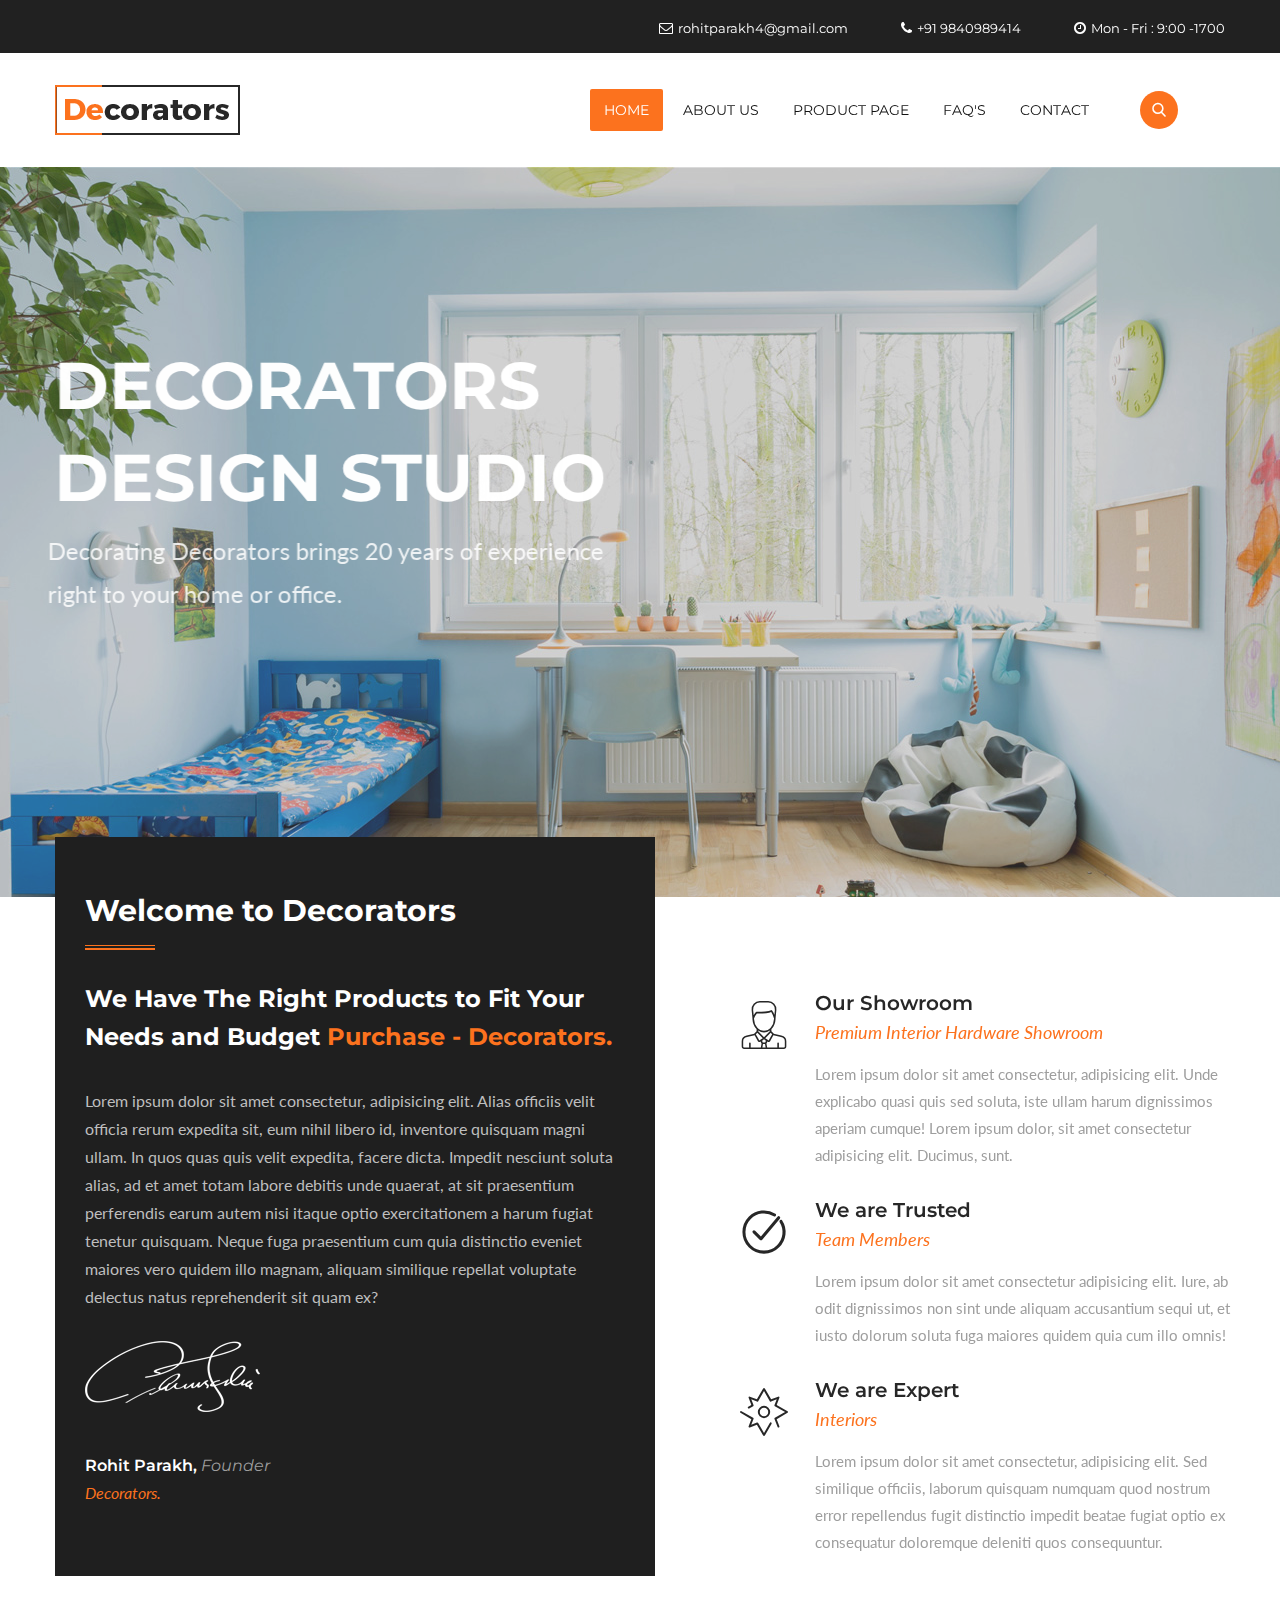
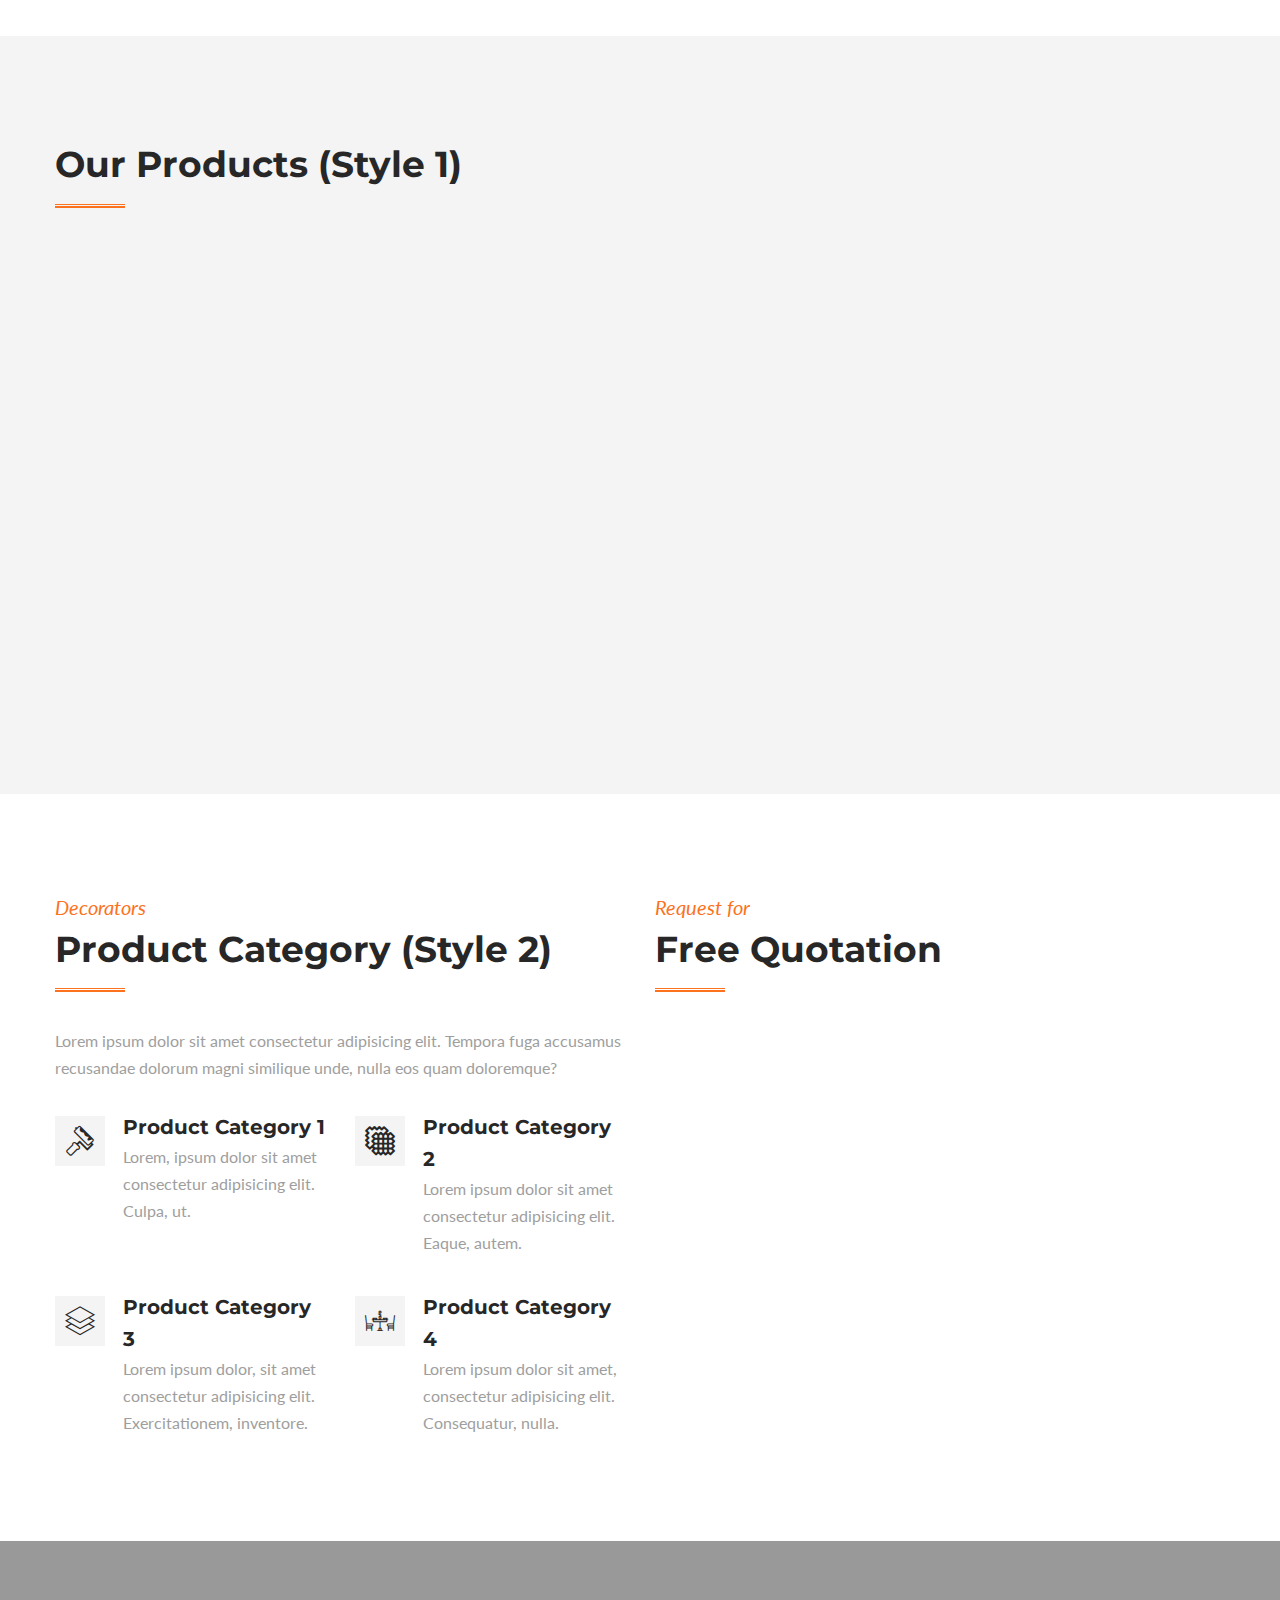
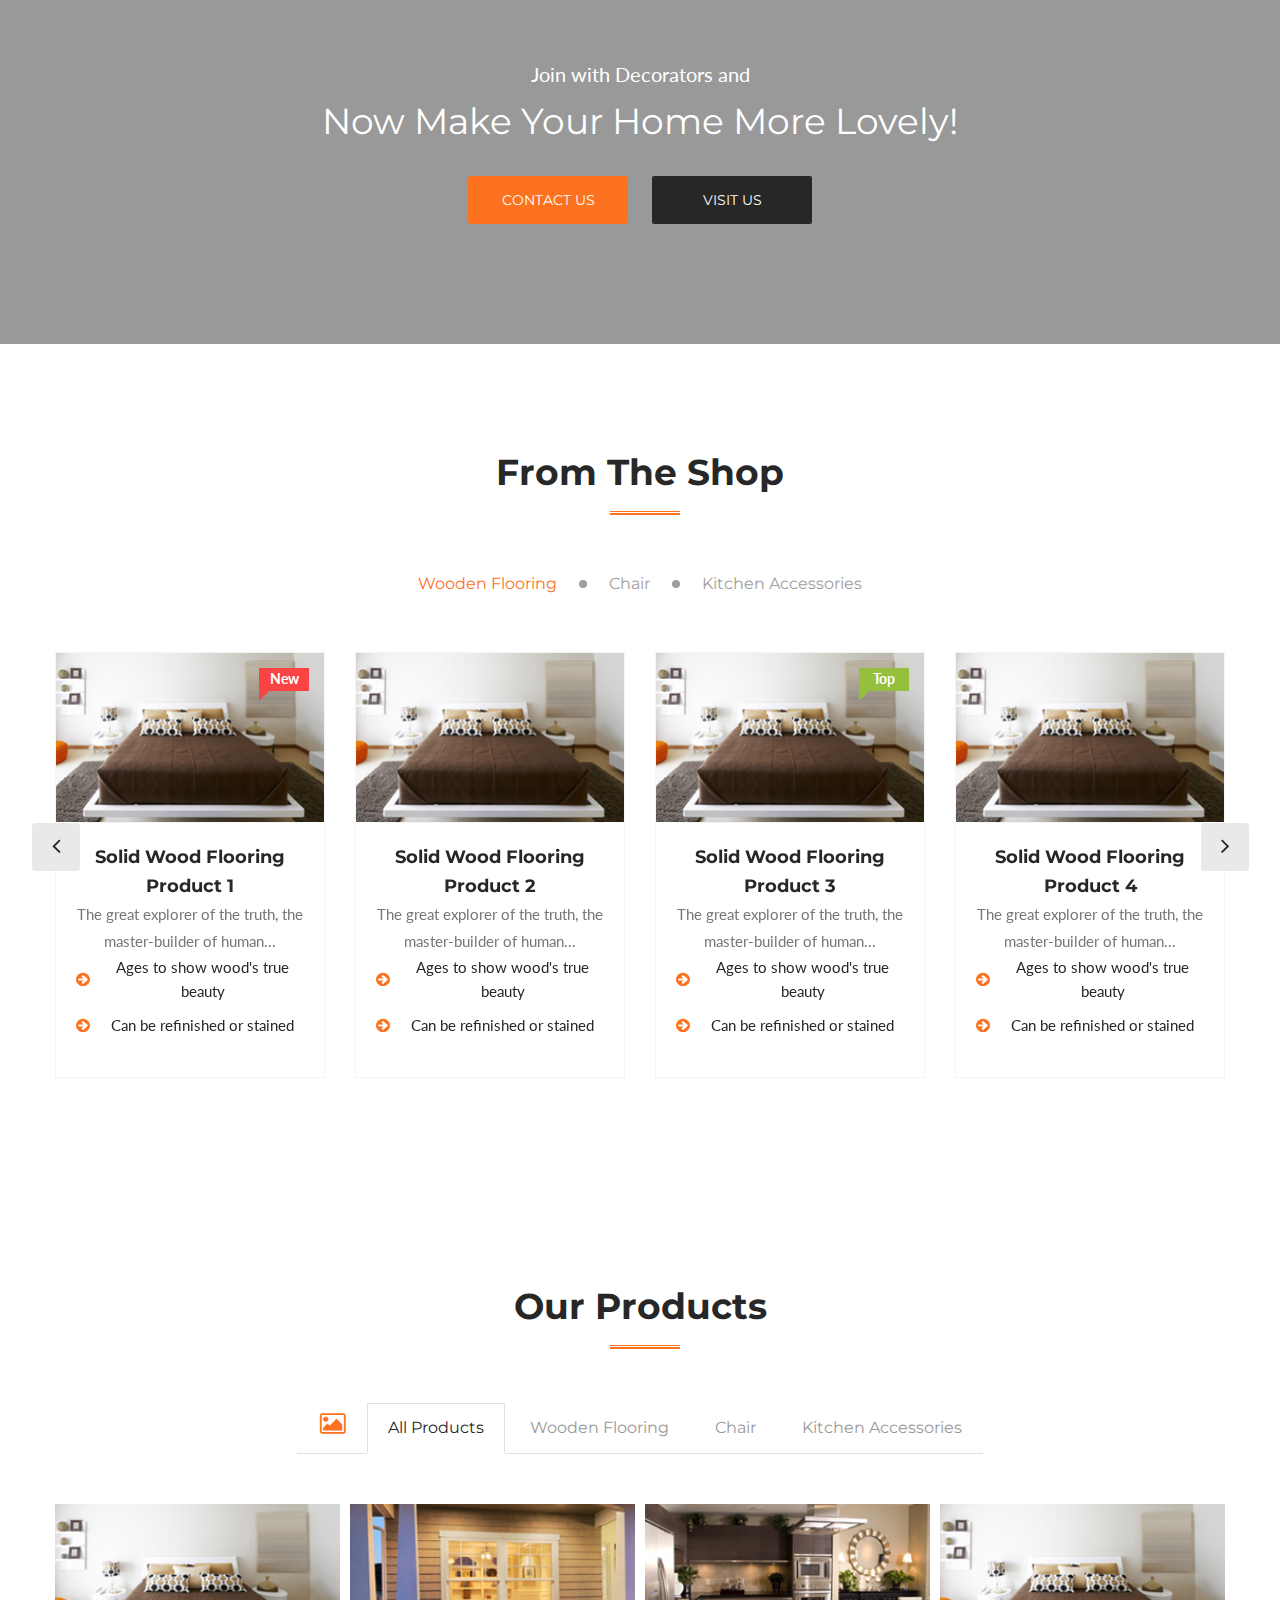
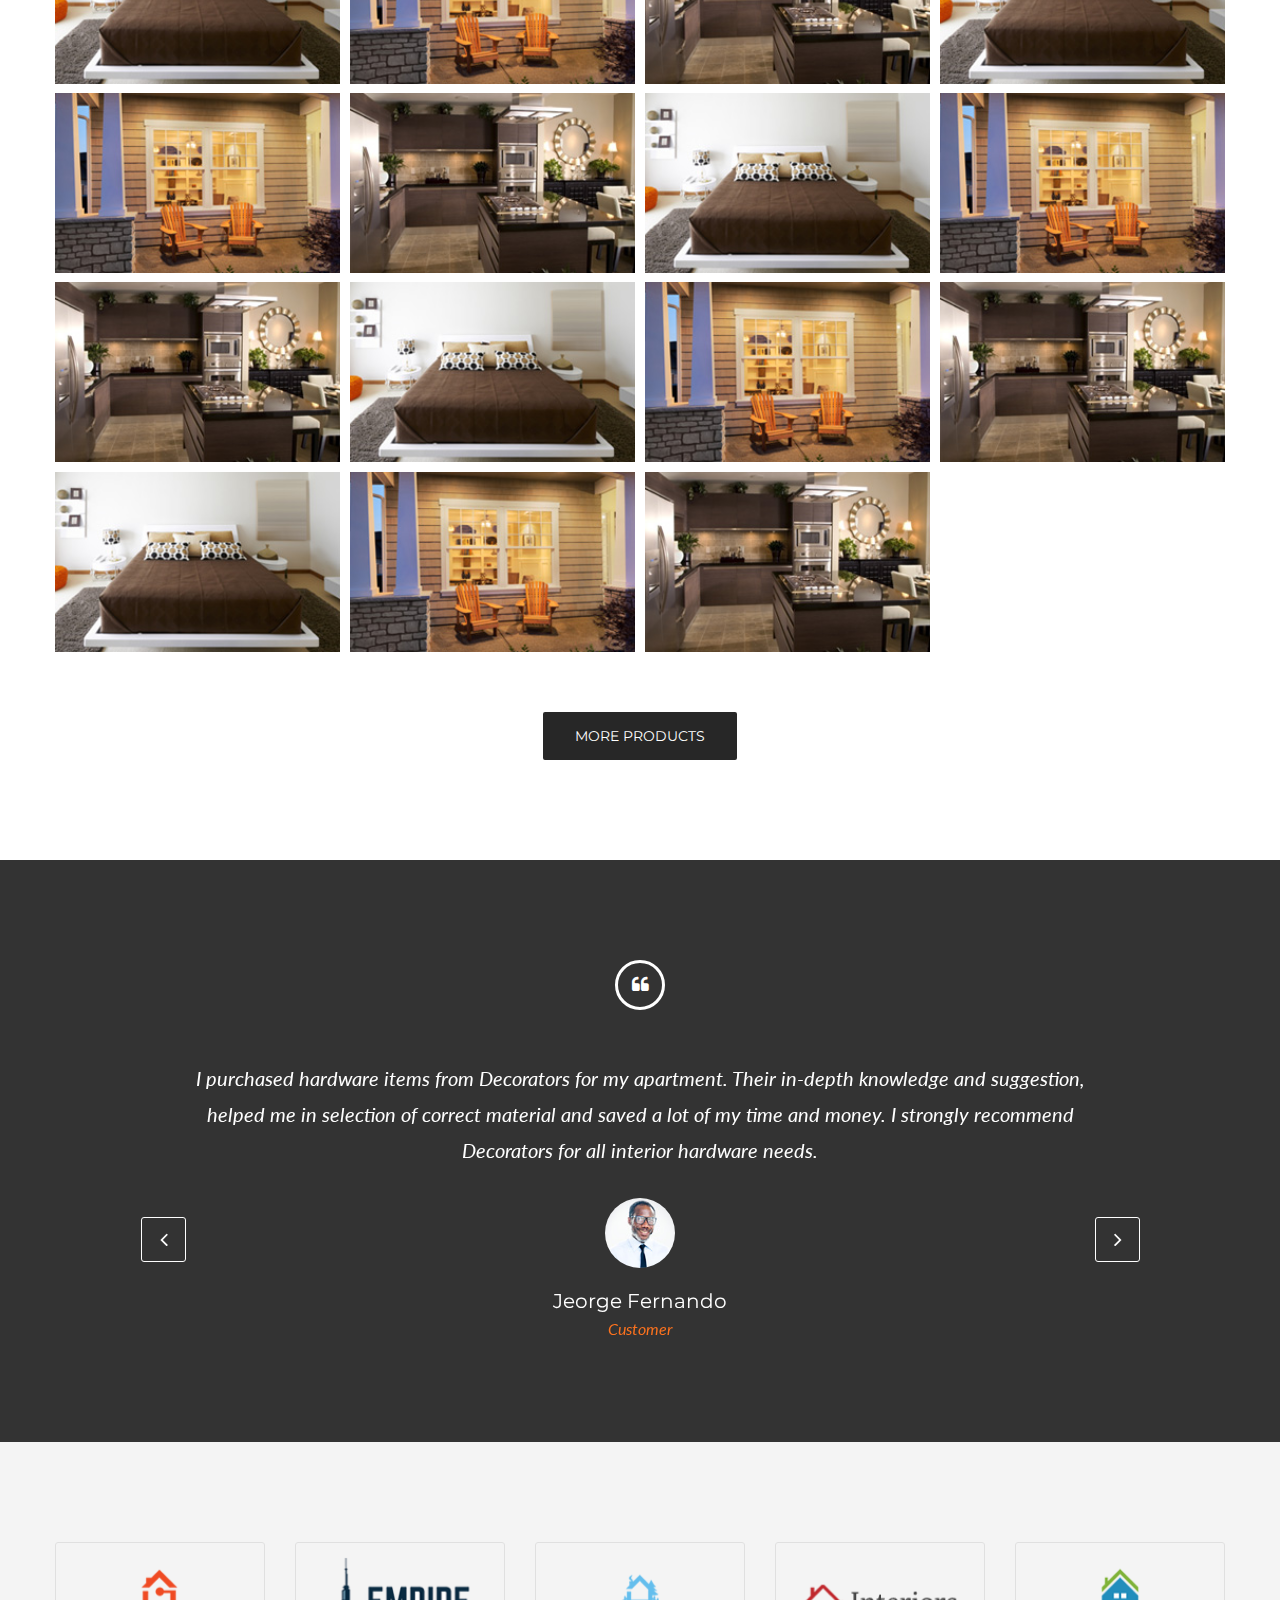
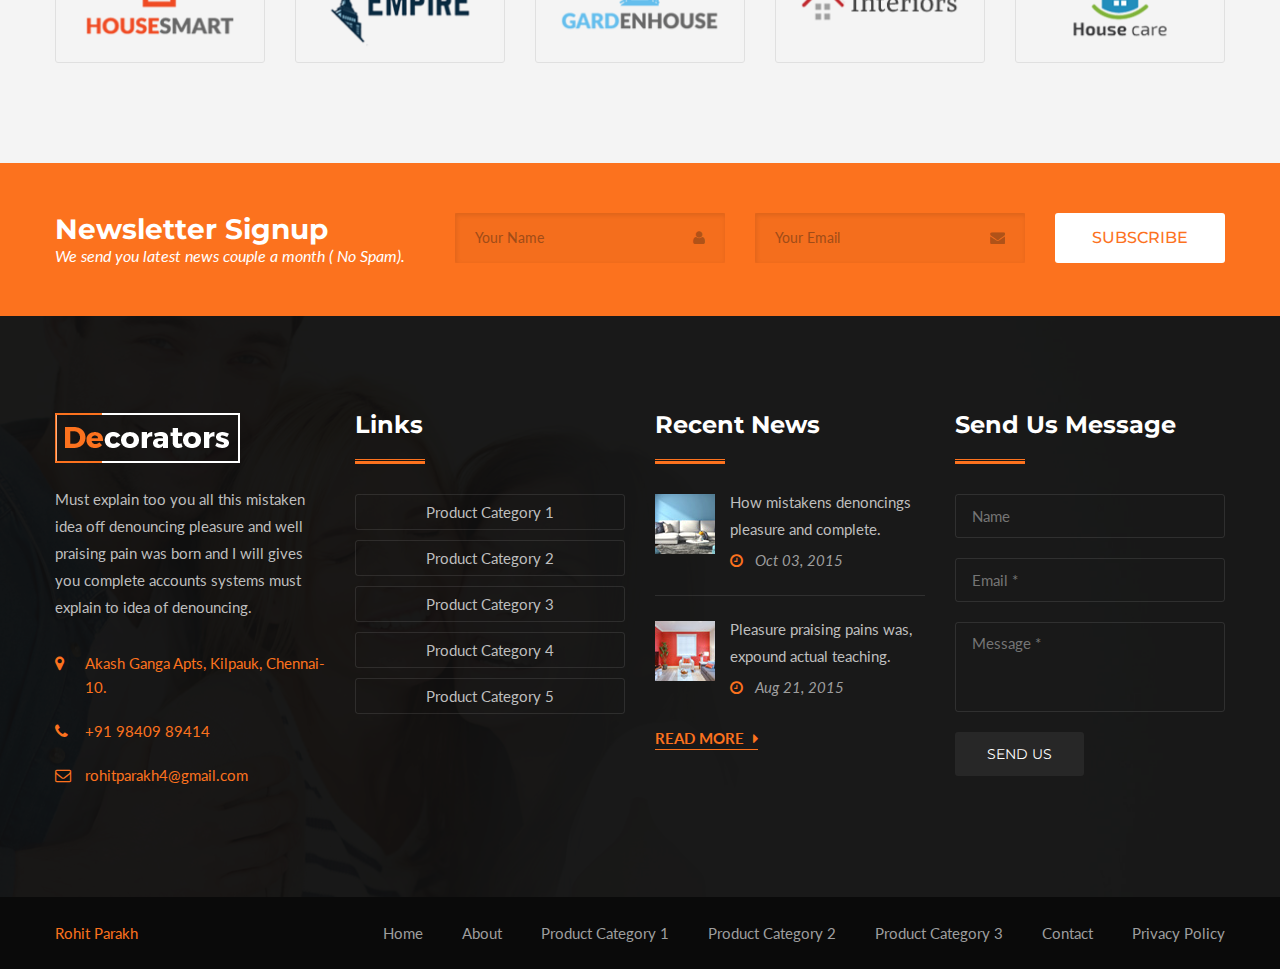
==== index.html @ f7b6c596 "Merged all contact forms collection" ====
<!DOCTYPE html>
<html>


<head>
<meta charset="utf-8">
<title>Decorators Interior Mall</title>
<!-- Stylesheets -->
<link href="css/bootstrap.css" rel="stylesheet">
<link href="css/revolution-slider.css" rel="stylesheet">
<link href="css/style.css" rel="stylesheet">
<link rel="shortcut icon" href="images/favicon.ico" type="image/x-icon">
<link rel="icon" href="images/favicon.ico" type="image/x-icon">
<!-- Responsive -->
<meta http-equiv="X-UA-Compatible" content="IE=edge">
<meta name="viewport" content="width=device-width, initial-scale=1.0, maximum-scale=1.0, user-scalable=0">
<link href="css/responsive.css" rel="stylesheet">
<!--[if lt IE 9]><script src="https://cdnjs.cloudflare.com/ajax/libs/html5shiv/3.7.3/html5shiv.js"></script><![endif]-->
<!--[if lt IE 9]><script src="js/respond.js"></script><![endif]-->
</head>

<body>

<div class="page-wrapper">
 	
    <!-- Preloader -->
    <div class="preloader"></div>
 	
    <!-- Main Header-->
    <header class="main-header">
    	<!-- Header Top -->
    	<div class="header-top">
        	<div class="auto-container">
            	<div class="row clearfix">
                    
                    <!--Top Left-->
                    <!-- <div class="top-left pull-left">
                    	<div class="dropdown lang-dropdown">
                        	<button  class="btn btn-primary dropdown-toggle" type="button" data-toggle="dropdown"><img src="images/icons/flog.png" alt="" /> &nbsp; English <span class="fa fa-angle-down"></span></button>
                            <ul class="dropdown-menu">
                                <li><a href="#">French</a></li>
                                <li><a href="#">Espanish</a></li>
                                <li><a href="#">Chinese</a></li>
                            </ul>
                        </div>
                    </div> -->
                    
                    <!--Top Right-->
                    <div class="top-right pull-right">
                    
                    	<!--social-icon-->
                        <!-- <div class="social-icon">
                        	<a href="#"><span class="fa fa-facebook"></span></a>
                            <a href="#"><span class="fa fa-twitter"></span></a>
                            <a href="#"><span class="fa fa-dribbble"></span></a>
                            <a href="#"><span class="fa fa-linkedin"></span></a>
                        </div> -->
                        
                    	<ul>
                        <li>	<a href="mailto:rohitparakh4@gmail.com"><span class="fa fa-envelope-o"></span>rohitparakh4@gmail.com</a></li>
                            <li><a href="tel:9840989414"><span class="fa fa-phone"></span>+91 9840989414</a></li>
                            <li><span class="fa fa-clock-o"></span>Mon - Fri : 9:00 -1700</li>
                        </ul>
                        
                        
                    </div>
                    
                </div>
                
            </div>
        </div><!-- Header Top End -->
        
        
        <!-- Main Box -->
    	<div class="main-box">
        	<div class="auto-container">
            	<div class="outer-container clearfix">
                    <!--Logo Box-->
                    <div class="logo-box">
                        <div class="logo"><a href="#"><img src="images/logo.png" alt=""></a></div>
                    </div>
                    
                    <!--Nav Outer-->
                    <div class="nav-outer clearfix">
                        <!-- Main Menu -->
                        <nav class="main-menu">
                            <div class="navbar-header">
                                <!-- Toggle Button -->    	
                                <button type="button" class="navbar-toggle" data-toggle="collapse" data-target=".navbar-collapse">
                                <span class="icon-bar"></span>
                                <span class="icon-bar"></span>
                                <span class="icon-bar"></span>
                                </button>
                            </div>
                            
                            <div class="navbar-collapse collapse clearfix">
                                <ul class="navigation clearfix">
                                    <li class="current"><a href="#">Home</a></li>
                                    <li><a href="about-us.html">About Us</a></li>
                                    <li ><a href="service-single.html">Product Page</a></li>
                                    <!-- <li class="dropdown"><a href="#">Projects</a>
                                    	<ul>
                                            <li><a href="portfolio-default.html">Projects Standard</a></li>
                                            <li><a href="portfolio-fullwidth.html">Projects Fullwidth</a></li>
                                            <li><a href="portfolio-with-text.html">Projects With Text</a></li>
                                            <li><a href="portfolio-single-one.html">Projects Single 01</a></li>
                                            <li><a href="portfolio-single-two.html">Projects Single 02</a></li>
                                        </ul>
                                    </li> -->
                                    <!-- <li class="dropdown"><a href="#">Blog</a>
                                    	<ul>
                                            <li><a href="blog.html">Blog Standard</a></li>
                                            <li><a href="blog-large-image.html">Blog Large Image</a></li>
                                            <li><a href="blog-single.html">Blog Single</a></li>
                                        </ul>
                                    </li> -->
                                    
                                    <!-- <li class="dropdown"><a href="#">Shop</a>
                                        <ul>
                                            <li><a href="shop.html">Shop Products</a></li>
                                            <li><a href="shop-single.html">Shop Single</a></li>
                                            <li><a href="shopping-cart.html">Shopping Cart</a></li>
                                            <li><a href="checkout.html">Checkout</a></li>
                                            <li><a href="register.html">Login / Register</a></li>
                                        </ul>
                                    </li> -->
                                    
                                   
                                            <li><a href="faqs.html">FAQ's</a></li>
                                        
                                    
                                    <li><a href="contact.html">Contact</a></li>
                                    
                                 </ul>
                            </div>
                        </nav><!-- Main Menu End-->
                        
                    </div><!--Nav Outer End-->
                    
                    <!-- Hidden Nav Toggler -->
                    <div class="nav-toggler">
                    <button class="hidden-bar-opener"><span class="icon fa fa-bars"></span></button>
                    </div><!-- / Hidden Nav Toggler -->
                    
                    <!--Search Btn-->
                    <!-- <a href="shopping-cart.html" class="cart-btn-outer"><div class="icon"><span class="flaticon-shopping-bag"></span><span class="count">2</span></div></a> -->
                    <div class="header-search-icon search-box-btn"><span class="flaticon-search"></span></div>
                    
            	</div>    
            </div>
        </div>
    
    </header>
    <!--End Main Header -->
    
    
    <!-- Hidden Navigation Bar -->
    <section class="hidden-bar right-align">
        
        <div class="hidden-bar-closer">
            <button class="btn"><i class="fa fa-close"></i></button>
        </div>
        
        <!-- Hidden Bar Wrapper -->
        <div class="hidden-bar-wrapper">
        
            <!-- .logo -->
            <div class="logo text-center">
                <a href="#"><img src="images/logo-2.png" alt=""></a>			
            </div><!-- /.logo -->
            
            <!-- .Side-menu -->
            <div class="side-menu">
            <!-- .navigation -->
                <ul class="navigation">
                    <li class="current"><a href="#">Home</a></li>
                    <li ><a href="about-us.html">About Us</a></li>
                        
                    <li ><a href="service-single.html">Product Page</a></li>

                    <!-- <li class="dropdown"><a href="#">Projects</a>
                        <ul class="submenu">
                            <li><a href="portfolio-default.html">Projects Standard</a></li>
                            <li><a href="portfolio-fullwidth.html">Projects Fullwidth</a></li>
                            <li><a href="portfolio-with-text.html">Projects With Text</a></li>
                            <li><a href="portfolio-single-one.html">Projects Single 01</a></li>
                            <li><a href="portfolio-single-two.html">Projects Single 02</a></li>
                        </ul>
                    </li> -->
                    <!-- <li class="dropdown"><a href="#">Blog</a>
                        <ul class="submenu">
                            <li><a href="blog.html">Blog Standard</a></li>
                            <li><a href="blog-large-image.html">Blog large Image</a></li>
                            <li><a href="blog-single.html">Blog Single</a></li>
                        </ul>
                    </li> -->
                    
                    <!-- <li class="dropdown"><a href="#">Shop</a>
                        <ul class="submenu">
                            <li><a href="shop.html">Shop Products</a></li>
                            <li><a href="shop-single.html">Shop Single</a></li>
                            <li><a href="shopping-cart.html">Shopping Cart</a></li>
                            <li><a href="checkout.html">Checkout</a></li>
                            <li><a href="register.html">Login / Register</a></li>
                        </ul>
                    </li> -->
                    
                    <li><a href="faqs.html">FAQ's</a></li>

                    
                    <li><a href="contact.html">Contact</a></li>
                </ul>
            </div><!-- /.Side-menu -->
        
            <div class="social-icons">
                <ul>
                    <li><a href="#"><i class="fa fa-facebook"></i></a></li>
                    <li><a href="#"><i class="fa fa-twitter"></i></a></li>
                    <li><a href="#"><i class="fa fa-google-plus"></i></a></li>
                    <li><a href="#"><i class="fa fa-linkedin"></i></a></li>
                </ul>
            </div>
        
        </div><!-- / Hidden Bar Wrapper -->
    </section>
    <!-- / Hidden Bar -->
    
    <!--Main Slider-->
    <section class="main-slider">
    	
        <div class="tp-banner-container">
            <div class="tp-banner">
                <ul>
                	
                    <li data-transition="fade" data-slotamount="1" data-masterspeed="1000" data-thumb="images/main-slider/image-1.jpg"  data-saveperformance="off"  data-title="Awesome Title Here">
                    <img src="images/main-slider/image-1.jpg"  alt=""  data-bgposition="center top" data-bgfit="cover" data-bgrepeat="no-repeat"> 
                    
                    <div class="tp-caption sfl sfb tp-resizeme"
                    data-x="left" data-hoffset="15"
                    data-y="center" data-voffset="-100"
                    data-speed="1500"
                    data-start="0"
                    data-easing="easeOutExpo"
                    data-splitin="none"
                    data-splitout="none"
                    data-elementdelay="0.01"
                    data-endelementdelay="0.3"
                    data-endspeed="1200"
                    data-endeasing="Power4.easeIn"><h2>Decorators<br> design studio</h2></div>
                    
                    <div class="tp-caption sfl sfb tp-resizeme"
                    data-x="left" data-hoffset="15"
                    data-y="center" data-voffset="40"
                    data-speed="1500"
                    data-start="500"
                    data-easing="easeOutExpo"
                    data-splitin="none"
                    data-splitout="none"
                    data-elementdelay="0.01"
                    data-endelementdelay="0.3"
                    data-endspeed="1200"
                    data-endeasing="Power4.easeIn"><div class="text">Decorating Decorators brings 20 years of experience<br>right to your home or office.</div></div>
                    
                    <div class="tp-caption sfr sfb tp-resizeme"
                    data-x="left" data-hoffset="15"
                    data-y="center" data-voffset="140"
                    data-speed="1500"
                    data-start="1000"
                    data-easing="easeOutExpo"
                    data-splitin="none"
                    data-splitout="none"
                    data-elementdelay="0.01"
                    data-endelementdelay="0.3"
                    data-endspeed="1200"
                    data-endeasing="Power4.easeIn"><a href="service-single.html" class="theme-btn btn-style-one">Our Products</a> &ensp; <a href="contact.html#contact-map" class="theme-btn btn-style-two">Visit Showroom</a></div>
                    
                    
                    </li>
                    
                    <li data-transition="fade" data-slotamount="1" data-masterspeed="1000" data-thumb="images/main-slider/image-2.jpg"  data-saveperformance="off"  data-title="Awesome Title Here">
                    <img src="images/main-slider/image-2.jpg"  alt=""  data-bgposition="center top" data-bgfit="cover" data-bgrepeat="no-repeat"> 
                    
                    <div class="tp-caption sfl sfb tp-resizeme"
                    data-x="center" data-hoffset="0"
                    data-y="center" data-voffset="-100"
                    data-speed="1500"
                    data-start="0"
                    data-easing="easeOutExpo"
                    data-splitin="none"
                    data-splitout="none"
                    data-elementdelay="0.01"
                    data-endelementdelay="0.3"
                    data-endspeed="1200"
                    data-endeasing="Power4.easeIn"><h2>Solution For Joy Living</h2></div>
                    
                    <div class="tp-caption sfl sfb tp-resizeme"
                    data-x="center" data-hoffset="0"
                    data-y="center" data-voffset="0"
                    data-speed="1500"
                    data-start="500"
                    data-easing="easeOutExpo"
                    data-splitin="none"
                    data-splitout="none"
                    data-elementdelay="0.01"
                    data-endelementdelay="0.3"
                    data-endspeed="1200"
                    data-endeasing="Power4.easeIn"><div class="text text-center">Decorating Decorators brings 20 years of experience<br>right to your home or office.</div></div>
                    
                    <div class="tp-caption sfr sfb tp-resizeme"
                    data-x="center" data-hoffset="15"
                    data-y="center" data-voffset="100"
                    data-speed="1500"
                    data-start="1000"
                    data-easing="easeOutExpo"
                    data-splitin="none"
                    data-splitout="none"
                    data-elementdelay="0.01"
                    data-endelementdelay="0.3"
                    data-endspeed="1200"
                    data-endeasing="Power4.easeIn"><a href="service-single.html" class="theme-btn btn-style-one">Our Products</a> &ensp; <a href="contact.html#contact-map" class="theme-btn btn-style-two">Visit Showroom</a></div>
                    
                    
                    </li>
                    
                    <li data-transition="fade" data-slotamount="1" data-masterspeed="1000" data-thumb="images/main-slider/image-3.jpg"  data-saveperformance="off"  data-title="Awesome Title Here">
                    <img src="images/main-slider/image-3.jpg"  alt=""  data-bgposition="center top" data-bgfit="cover" data-bgrepeat="no-repeat"> 
                    
                    <div class="tp-caption sfl sfb tp-resizeme"
                    data-x="left" data-hoffset="500"
                    data-y="center" data-voffset="-100"
                    data-speed="1500"
                    data-start="0"
                    data-easing="easeOutExpo"
                    data-splitin="none"
                    data-splitout="none"
                    data-elementdelay="0.01"
                    data-endelementdelay="0.3"
                    data-endspeed="1200"
                    data-endeasing="Power4.easeIn"><h2>We Give Life to <br>Your Home</h2></div>
                    
                    <div class="tp-caption sfl sfb tp-resizeme"
                    data-x="left" data-hoffset="500"
                    data-y="center" data-voffset="40"
                    data-speed="1500"
                    data-start="500"
                    data-easing="easeOutExpo"
                    data-splitin="none"
                    data-splitout="none"
                    data-elementdelay="0.01"
                    data-endelementdelay="0.3"
                    data-endspeed="1200"
                    data-endeasing="Power4.easeIn"><div class="text">Decorating Decorators brings 20 years of experience<br>right to your home or office.</div></div>
                    
                    <div class="tp-caption sfr sfb tp-resizeme"
                    data-x="left" data-hoffset="500"
                    data-y="center" data-voffset="140"
                    data-speed="1500"
                    data-start="1000"
                    data-easing="easeOutExpo"
                    data-splitin="none"
                    data-splitout="none"
                    data-elementdelay="0.01"
                    data-endelementdelay="0.3"
                    data-endspeed="1200"
                    data-endeasing="Power4.easeIn"><a href="service-single.html" class="theme-btn btn-style-one">Our Products</a> &ensp; <a href="contact.html#contact-map" class="theme-btn btn-style-two">Visit Showroom</a></div>
                    
                    
                    </li>
                    
                </ul>
                
            	<div class="tp-bannertimer"></div>
            </div>
        </div>
    </section>
    
    <!--welcome-section-->
    <section class="welcome-section">
    	<div class="auto-container">
        	<div class="row clearfix">
            	<!--welcome-column-->
            	<div class="col-md-6 col-sm-12 col-xs-12 welcome-column">
                	<!--inner-content-->
                	<div class="inner-content wow fadeInLeft" data-wow-delay="0ms" data-wow-duration="1500ms">
                    	<h2>Welcome to Decorators</h2>
                        <h3>We Have The Right Products to Fit Your Needs and Budget <span>Purchase - Decorators.</span></h3>
                        
                        <div class="text">Lorem ipsum dolor sit amet consectetur, adipisicing elit. Alias officiis velit officia rerum expedita sit, eum nihil libero id, inventore quisquam magni ullam.
                             In quos quas quis velit expedita, facere dicta. Impedit nesciunt soluta alias, ad et amet totam labore debitis unde quaerat, at sit praesentium perferendis earum autem
                              nisi itaque optio exercitationem a harum fugiat tenetur quisquam. Neque fuga praesentium cum quia distinctio eveniet maiores vero quidem illo magnam, aliquam similique 
                              repellat voluptate delectus natus reprehenderit sit quam ex?</div>
                        <figure class="signature">
                        	<img src="images/icons/signature.png" alt="" />
                        </figure>
                        
                        <!--author-title-->
                        <div class="author-title">
                        	<div class="author-info">Rohit Parakh, <span>Founder</span></div>
                            <div class="author-designation">Decorators.</div>
                        </div>
                    </div>
                </div>
                
                <!--service-column-->
                <div class="col-md-6 col-sm-12 col-xs-12 service-column">
                	<!--service-block-one-->
                	<div class="service-block-one">
                    	<div class="inner-box">
                            <!--icon-block-->
                            <div class="icon-box">
                                <span class="flaticon-avatar-1"></span>
                            </div>
                            <h3>Our Showroom</h3>
                            <div class="category"><a href="#">Premium Interior Hardware Showroom</a></div>
                            <div class="text">Lorem ipsum dolor sit amet consectetur, adipisicing elit. Unde explicabo quasi quis sed soluta, iste ullam harum dignissimos aperiam cumque!
                                 Lorem ipsum dolor, sit amet consectetur adipisicing elit. Ducimus, sunt.</div>
                        </div>
                    </div>
                    <!--service-block-one-->
                    <div class="service-block-one">
                    	<div class="inner-box">
                            <!--icon-block-->
                            <div class="icon-box">
                                <span class="flaticon-correct"></span>
                            </div>
                            <h3>We are Trusted</h3>
                            <div class="category"><a href="#">Team Members</a></div>
                            <div class="text">Lorem ipsum dolor sit amet consectetur adipisicing elit. Iure, ab odit dignissimos non sint unde aliquam accusantium sequi ut,
                                 et iusto dolorum soluta fuga maiores quidem quia cum illo omnis!</div>
                        </div>
                    </div>
                    <!--service-block-one-->
                    <div class="service-block-one">
                    	<div class="inner-box">
                            <!--icon-block-->
                            <div class="icon-box">
                                <span class="flaticon-compass"></span>
                            </div>
                            <h3>We are Expert</h3>
                            <div class="category"><a href="#">Interiors</a></div>
                            <div class="text">Lorem ipsum dolor sit amet consectetur, adipisicing elit. Sed similique officiis, laborum quisquam numquam quod nostrum error repellendus 
                                fugit distinctio impedit beatae fugiat optio ex consequatur doloremque deleniti quos consequuntur.</div>
                        </div>
                    </div>
                    
                </div>
            </div>
        </div>
    </section>
    
    
    <!--best-service-section-->
    <section class="best-service-section">
    	<div class="auto-container">
        	
            <!--sec-title-->
            <div class="sec-title clearfix">
                <h2 class="pull-left">Our Products (Style 1)</h2>
                <!-- <a class="service-link pull-right" href="#">More Services <span class="fa fa-caret-right"></span></a> -->
            </div>
            
        	<div class="row clearfix">
            
                <!--service-block-two-->
                <div class="service-block-two col-lg-4 col-md-6 col-sm-12 col-xs-12">
                	<!--inner-box-->
                	<div class="inner-box wow fadeIn" data-wow-delay="0ms" data-wow-duration="1500ms">
                    	<div class="image-layer" style="background-image:url(images/resource/service-block-two-bg.jpg)"></div>
                    	<!--icon-box-->
                    	<div class="icon-box">
                        	<span class="flaticon-improvement"></span>
                        </div>
                        
                        <h3>Product Category 1</h3>
                        <div class="text">Lorem ipsum dolor sit amet consectetur adipisicing elit. Provident, magnam.</div>
                        <a href="service-single.html" class="read-more">View Category</a>
                        
                        <!--bottom-icon-->
                        <div class="bottom-icon">
                        	<span class="flaticon-improvement"></span>
                        </div>
                        
                    </div>
                </div>
                
                <div class="service-block-two col-lg-4 col-md-6 col-sm-12 col-xs-12">
                	<!--inner-box-->
                	<div class="inner-box wow fadeIn" data-wow-delay="400ms" data-wow-duration="1500ms">
                    	<div class="image-layer" style="background-image:url(images/resource/service-block-two-bg.jpg)"></div>
                    	<!--icon-box-->
                    	<div class="icon-box">
                        	<span class="flaticon-parquet"></span>
                        </div>
                        
                        <h3>Product Category 2</h3>
                        <div class="text">Lorem ipsum dolor sit amet consectetur adipisicing elit. Possimus, dicta!</div>
                        <a href="service-single.html" class="read-more">View Category</a>

                        
                        <!--bottom-icon-->
                        <div class="bottom-icon">
                        	<span class="flaticon-parquet"></span>
                        </div>
                        
                    </div>
                </div>
                
                <div class="service-block-two col-lg-4 col-md-6 col-sm-12 col-xs-12">
                	<!--inner-box-->
                	<div class="inner-box wow fadeIn" data-wow-delay="800ms" data-wow-duration="1500ms">
                    	<div class="image-layer" style="background-image:url(images/resource/service-block-two-bg.jpg)"></div>
                    	<!--icon-box-->
                    	<div class="icon-box">
                        	<span class="flaticon-window"></span>
                        </div>
                        
                        <h3>Product Category 3</h3>
                        <div class="text">Lorem ipsum dolor, sit amet consectetur adipisicing elit. Numquam, possimus!</div>
                        <a href="service-single.html" class="read-more">View Category</a>

                        
                        <!--bottom-icon-->
                        <div class="bottom-icon">
                        	<span class="flaticon-window"></span>
                        </div>
                        
                    </div>
                </div>
                
                <div class="service-block-two col-lg-4 col-md-6 col-sm-12 col-xs-12">
                	<!--inner-box-->
                	<div class="inner-box wow fadeIn" data-wow-delay="0ms" data-wow-duration="1500ms">
                    	<div class="image-layer" style="background-image:url(images/resource/service-block-two-bg.jpg)"></div>
                    	<!--icon-box-->
                    	<div class="icon-box">
                        	<span class="flaticon-tiles"></span>
                        </div>
                        
                        <h3>Product Category 4</h3>
                        <div class="text">Lorem ipsum dolor, sit amet consectetur adipisicing elit. Ipsa, mollitia?</div>
                        <a href="service-single.html" class="read-more">View Category</a>

                        
                        <!--bottom-icon-->
                        <div class="bottom-icon">
                        	<span class="flaticon-tiles"></span>
                        </div>
                        
                    </div>
                </div>
                
                <div class="service-block-two col-lg-4 col-md-6 col-sm-12 col-xs-12">
                	<!--inner-box-->
                	<div class="inner-box wow fadeIn" data-wow-delay="400ms" data-wow-duration="1500ms">
                    	<div class="image-layer" style="background-image:url(images/resource/service-block-two-bg.jpg)"></div>
                    	<!--icon-box-->
                    	<div class="icon-box">
                        	<span class="flaticon-two"></span>
                        </div>
                        
                        <h3>Product Category 5</h3>
                        <div class="text">Lorem ipsum dolor sit, amet consectetur adipisicing elit. Qui, omnis!</div>
                        <a href="service-single.html" class="read-more">View Category</a>

                        
                        <!--bottom-icon-->
                        <div class="bottom-icon">
                        	<span class="flaticon-dinner"></span>
                        </div>
                        
                    </div>
                </div>
                
                <div class="service-block-two col-lg-4 col-md-6 col-sm-12 col-xs-12">
                	<!--inner-box-->
                	<div class="inner-box wow fadeIn" data-wow-delay="800ms" data-wow-duration="1500ms">
                    	<div class="image-layer" style="background-image:url(images/resource/service-block-two-bg.jpg)"></div>
                    	<!--icon-box-->
                    	<div class="icon-box">
                        	<span class="flaticon-bright-lightbulb"></span>
                        </div>
                        
                        <h3>Product Category 6</h3>
                        <div class="text">Lorem ipsum dolor sit amet consectetur adipisicing elit. Consequatur, hic.</div>
                        <a href="service-single.html" class="read-more">View Category</a>

                        
                        <!--bottom-icon-->
                        <div class="bottom-icon">
                        	<span class="flaticon-bright-lightbulb"></span>
                        </div>
                        
                    </div>
                </div>
                
                
            </div>
        </div>
    </section>
  
    
      <!--default-two-column-->
      <section class="default-two-column">
    	<div class="auto-container">
        	<div class="row clearfix">
            
            	<div class="column spec-column col-md-6 col-sm-12">
                    <!--sec-title-three-->
                    <div class="sec-title-three">
                        <div class="sub-title">Decorators</div>
                        <h2>Product Category (Style 2)</h2>
                    </div>
                    <div class="text">Lorem ipsum dolor sit amet consectetur adipisicing elit. 
                        Tempora fuga accusamus recusandae dolorum magni similique unde, nulla eos quam doloremque?</div>
                    <!--specs-->
                    <div class="specs clearfix">
                        <div class="row clearfix">
                            <!--spec-block-->
                            <div class="spec-block col-lg-6 col-md-12 col-sm-12 col-xs-12">
                                <a href="service-single.html">
                                    <!--spec-block-->
                                <div class="inner-box">
                                    <!--icon-box-->
                                    <div class="icon-box">
                                        <span class="flaticon-improvement"></span>
                                    </div>
                                    <h3>Product Category 1</h3>
                                    <div class="text">Lorem, ipsum dolor sit amet consectetur adipisicing elit. Culpa, ut.</div>
                                </div>
                            </a>
                            </div>
                            
                            <div class="spec-block col-lg-6 col-md-12 col-sm-12 col-xs-12">
                                <a href="service-single.html">
                                    <!--spec-block-->
                                <div class="inner-box">
                                    <!--icon-box-->
                                    <div class="icon-box">
                                        <span class="flaticon-fabric"></span>
                                    </div>
                                        <h3>Product Category 2</h3>
                                        <div class="text">Lorem ipsum dolor sit amet consectetur adipisicing elit. Eaque, autem.</div>
                                </div>
                                </a>
                            </div>
                            
                            <div class="spec-block col-lg-6 col-md-12 col-sm-12 col-xs-12">
                                <a href="service-single.html">
                                    <!--spec-block-->
                                <div class="inner-box">
                                    <!--icon-box-->
                                    <div class="icon-box">
                                        <span class="flaticon-layers"></span>
                                    </div>
                                        <h3>Product Category 3</h3>
                                        <div class="text">Lorem ipsum dolor, sit amet consectetur adipisicing elit. Exercitationem, inventore.</div>
                                </div>
                                </a>
                            </div>
                            
                            <div class="spec-block col-lg-6 col-md-12 col-sm-12 col-xs-12">
                                <a href="service-single.html">
                                    <!--spec-block-->
                                <div class="inner-box">
                                    <!--icon-box-->
                                    <div class="icon-box">
                                        <span class="flaticon-dinner"></span>
                                    </div>
                                        <h3>Product Category 4</h3>
                                        <div class="text">Lorem ipsum dolor sit amet, consectetur adipisicing elit. Consequatur, nulla.</div>
                                 </div>
                                 </a>
                            </div>
                            
                        </div>
                    </div>
                 </div>
                 
                <div class="column form-column col-md-6 col-sm-12">
                	<!--sec-title-three-->
                    <div class="sec-title-three">
                        <div class="sub-title">Request for</div>
                        <h2>Free Quotation</h2>
                    </div>
                    
                	<!--form-box-->
                	<div class="form-box default-form wow fadeInRight" data-wow-delay="0ms" data-wow-duration="1500ms">
                    	<div class="contact-form default-form">
                            <form method="post" name="contact-form" action="#" id="contact-form-index" data-netlify="true" >
                                <div class="row clearfix">
                                
                                	<div class="form-group col-md-6 col-sm-6 col-xs-12">
                                    	<select name="category">
                                            <option>Product Category 1</option>
                                        	<option>Product Category 2</option>
                                        	<option>Product Category 3</option>
                                        	<option>Product Category 4</option>
                                        	<option>Product Category 5</option>
                                        	<option>Product Category 6</option>
                                            
                                        </select>
                                    </div>
                                
                                    <div class="form-group col-md-6 col-sm-6 col-xs-12">
                                        <input type="text" name="username" value="" placeholder="Your Name *" required>
                                    </div>
        
                                    <div class="form-group col-md-6 col-sm-6 col-xs-12">
                                        <input type="email" name="email" value="" placeholder="Your Mail *" required>
                                    </div>
                                    
        							<div class="form-group col-md-6 col-sm-6 col-xs-12">
                                        <input type="text" name="phone" value="" placeholder="Phone Number">
                                    </div>
                                    
                                    <div class="form-group col-md-12 col-sm-12 col-xs-12">
                                        <textarea name="message" placeholder="Message *"></textarea>
                                    </div>
        							<div class="form-group col-md-12 col-sm-12 col-xs-12">
                                        <button id="contact-form-index-submit" type="submit" class="theme-btn btn-style-two">Get Quote</button>
                                    <h6 id="contact-form-index-success">Form Submitted Successfully!</h6>
                                        
                                    </div>

                                </div>
                            </form>
						</div>
                    </div>
                    
                </div>
            </div>
        </div>
    </section>
    
  
    <!--call-to-action-->
    <section class="call-to-action" style="background-image:url(images/background/image-1.jpg);">
    	<div class="auto-container">
        	<div class="row">
            	<div class="text">Join with Decorators and</div>
                <h2>Now Make Your Home More Lovely!</h2>
                
                <a class="theme-btn btn-style-one" href="contact.html">Contact Us</a>
                <a class="theme-btn btn-style-two" href="contact.html#contact-map">Visit Us</a>
                
            </div>
        </div>
    </section>
    
  

      <!--tabbed-shop-section-->
      <section class="tabbed-shop-section">
    	<div class="auto-container">
        
            <div class="sec-title-four">
                <h2>From The Shop</h2>
            </div>
            
            <!--Shop Tabs Box-->
            <div class="shop-tabs-box">
                <!--Tab Buttons-->
                <!-- Each li links to a container of products fetched by the id -->
                <!-- On each li link click, the products aren't filtered, but the whole product containers are switched -->
                <ul class="tab-buttons">
                    <li data-tab="#tab-one" class="tab-btn active-btn">Wooden Flooring</li>
                    <li data-tab="#tab-two" class="tab-btn">Chair</li>
                    <li data-tab="#tab-three" class="tab-btn">Kitchen Accessories</li>
                    <!-- <li data-tab="#tab-four" class="tab-btn">Ceiling Lights</li> -->
                    <!-- <li data-tab="#tab-five" class="tab-btn">Kitchen</li> -->
                </ul>
                
                <!--Tabs Content-->
                <div class="tabs-content">
                    <!--Tab / Active Tab-->
                    <div class="shop-tab active-tab" id="tab-one">
                        <div class="tabbed-shop-carousel">
                            
                            <div class="default-shop-item">
                                <!--inner-box-->
                                <div class="inner-box">
                                    <figure class="image-box"><img src="images/resource/service-image-11.jpg" alt=""></figure>
                                    <div class="item-sale-tag new">New</div>
                                     <div class="lower-content">
                                        <h3>Solid Wood Flooring Product 1</h3>
                                        <div class="desc-text">The great explorer of the truth, the master-builder of human...</div>
                                        <ul class="list-style-one">
                                            <li>Ages to show wood's true beauty</li>
                                            <li>Can be refinished or stained</li>
                                        </ul>
                                    </div>
                                </div>
                            </div>
                            
                            <div class="default-shop-item">
                                <!--inner-box-->
                                <div class="inner-box">
                                    <figure class="image-box"><img src="images/resource/service-image-11.jpg" alt=""></figure>
                                    <div class="lower-content">
                                        <h3>Solid Wood Flooring Product 2</h3>
                                        <div class="desc-text">The great explorer of the truth, the master-builder of human...</div>
                                        <ul class="list-style-one">
                                            <li>Ages to show wood's true beauty</li>
                                            <li>Can be refinished or stained</li>
                                        </ul>
                                    </div>
                                </div>
                            </div>
                            
                            <div class="default-shop-item">
                                <!--inner-box-->
                                <div class="inner-box">
                                    <figure class="image-box"><img src="images/resource/service-image-11.jpg" alt=""></figure>
                                    <div class="item-sale-tag top">Top</div>

                                    <div class="lower-content">
                                        <h3>Solid Wood Flooring Product 3</h3>
                                        <div class="desc-text">The great explorer of the truth, the master-builder of human...</div>
                                        <ul class="list-style-one">
                                            <li>Ages to show wood's true beauty</li>
                                            <li>Can be refinished or stained</li>
                                        </ul>
                                    </div>
                                </div>
                            </div>
                            
                            <div class="default-shop-item">
                                <!--inner-box-->
                                <div class="inner-box">
                                    <figure class="image-box"><img src="images/resource/service-image-11.jpg" alt=""></figure>
                                    <div class="lower-content">
                                        <h3>Solid Wood Flooring Product 4</h3>
                                        <div class="desc-text">The great explorer of the truth, the master-builder of human...</div>
                                        <ul class="list-style-one">
                                            <li>Ages to show wood's true beauty</li>
                                            <li>Can be refinished or stained</li>
                                        </ul>
                                    </div>
                                </div>
                            </div>
                            
                            <div class="default-shop-item">
                                <!--inner-box-->
                                <div class="inner-box">
                                    <figure class="image-box"><img src="images/resource/service-image-11.jpg" alt=""></figure>
                                    <div class="item-sale-tag new">New</div>
                                    <div class="lower-content">
                                        <h3>Solid Wood Flooring Product 5</h3>
                                        <div class="desc-text">The great explorer of the truth, the master-builder of human...</div>
                                        <ul class="list-style-one">
                                            <li>Ages to show wood's true beauty</li>
                                            <li>Can be refinished or stained</li>
                                        </ul>
                                    </div>
                                </div>
                            </div>
                            
                            <div class="default-shop-item">
                                <!--inner-box-->
                                <div class="inner-box">
                                    <figure class="image-box"><img src="images/resource/service-image-11.jpg" alt=""></figure>
                                    <div class="lower-content">
                                        <h3>Solid Wood Flooring Product 6</h3>
                                        <div class="desc-text">The great explorer of the truth, the master-builder of human...</div>
                                        <ul class="list-style-one">
                                            <li>Ages to show wood's true beauty</li>
                                            <li>Can be refinished or stained</li>
                                        </ul>
                                    </div>
                                </div>
                            </div>
                            
                            <div class="default-shop-item">
                                <!--inner-box-->
                                <div class="inner-box">
                                    <figure class="image-box"><img src="images/resource/service-image-11.jpg" alt=""></figure>
                                    <div class="item-sale-tag top">Top</div>

                                    <div class="lower-content">
                                        <h3>Solid Wood Flooring Product 7</h3>
                                        <div class="desc-text">The great explorer of the truth, the master-builder of human...</div>
                                        <ul class="list-style-one">
                                            <li>Ages to show wood's true beauty</li>
                                            <li>Can be refinished or stained</li>
                                        </ul>
                                    </div>
                                </div>
                            </div>
                            
                            <div class="default-shop-item">
                                <!--inner-box-->
                                <div class="inner-box">
                                    <figure class="image-box"><img src="images/resource/service-image-11.jpg" alt=""></figure>
                                    <div class="lower-content">
                                        <h3>Solid Wood Flooring Product 8</h3>
                                        <div class="desc-text">The great explorer of the truth, the master-builder of human...</div>
                                        <ul class="list-style-one">
                                            <li>Ages to show wood's true beauty</li>
                                            <li>Can be refinished or stained</li>
                                        </ul>
                                    </div>
                                </div>
                            </div>
                            
                        </div>
                    </div>
                    
                    <!--Tab-->
                    <div class="shop-tab" id="tab-two">
                        <div class="tabbed-shop-carousel">
                            
                            <div class="default-shop-item">
                                <!--inner-box-->
                                <div class="inner-box">
                                    <figure class="image-box"><img src="images/resource/service-image-12.jpg" alt=""></figure>
                                    <div class="item-sale-tag new">New</div>
                                    <div class="lower-content">
                                        <h3>Chair Product 1</h3>
                                        <div class="desc-text">How to pursue pleasure uts rationally counter consequences extremely... </div>
                                        <ul class="list-style-one">
                                            <li>Less affected by heat and humidity</li>
                                            <li>Installation on any type of subfloor</li>
                                        </ul>
                                    </div>
                                </div>
                            </div>
                            
                            <div class="default-shop-item">
                                <!--inner-box-->
                                <div class="inner-box">
                                    <figure class="image-box"><img src="images/resource/service-image-12.jpg" alt=""></figure>
                                    <div class="lower-content">
                                        <h3>Chair Product 2</h3>
                                        <div class="desc-text">How to pursue pleasure uts rationally counter consequences extremely... </div>
                                        <ul class="list-style-one">
                                            <li>Less affected by heat and humidity</li>
                                            <li>Installation on any type of subfloor</li>
                                        </ul>
                                    </div>
                                </div>
                            </div>
                            
                            <div class="default-shop-item">
                                <!--inner-box-->
                                <div class="inner-box">
                                    <figure class="image-box"><img src="images/resource/service-image-12.jpg" alt=""></figure>
                                    <div class="item-sale-tag top">Top</div>
                                    <div class="lower-content">
                                        <h3>Chair Product 3</h3>
                                        <div class="desc-text">How to pursue pleasure uts rationally counter consequences extremely... </div>
                                        <ul class="list-style-one">
                                            <li>Less affected by heat and humidity</li>
                                            <li>Installation on any type of subfloor</li>
                                        </ul>
                                    </div>
                                </div>
                            </div>
                            
                            <div class="default-shop-item">
                                <!--inner-box-->
                                <div class="inner-box">
                                    <figure class="image-box"><img src="images/resource/service-image-12.jpg" alt=""></figure>
                                    <div class="lower-content">
                                        <h3>Chair Product 4</h3>
                                        <div class="desc-text">How to pursue pleasure uts rationally counter consequences extremely... </div>
                                        <ul class="list-style-one">
                                            <li>Less affected by heat and humidity</li>
                                            <li>Installation on any type of subfloor</li>
                                        </ul>
                                    </div>
                                </div>
                            </div>
                            
                            <div class="default-shop-item">
                                <!--inner-box-->
                                <div class="inner-box">
                                    <figure class="image-box"><img src="images/resource/service-image-12.jpg" alt=""></figure>
                                    <div class="item-sale-tag new">New</div>
                                    <div class="lower-content">
                                        <h3>Chair Product 5</h3>
                                        <div class="desc-text">How to pursue pleasure uts rationally counter consequences extremely... </div>
                                        <ul class="list-style-one">
                                            <li>Less affected by heat and humidity</li>
                                            <li>Installation on any type of subfloor</li>
                                        </ul>
                                    </div>
                                </div>
                            </div>
                            
                            <div class="default-shop-item">
                                <!--inner-box-->
                                <div class="inner-box">
                                    <figure class="image-box"><img src="images/resource/service-image-12.jpg" alt=""></figure>
                                    <div class="lower-content">
                                        <h3>Chair Product 6</h3>
                                        <div class="desc-text">How to pursue pleasure uts rationally counter consequences extremely... </div>
                                        <ul class="list-style-one">
                                            <li>Less affected by heat and humidity</li>
                                            <li>Installation on any type of subfloor</li>
                                        </ul>
                                    </div>
                                </div>
                            </div>
                            
                            <div class="default-shop-item">
                                <!--inner-box-->
                            	<div class="inner-box">
                                    <figure class="image-box"><img src="images/resource/service-image-12.jpg" alt=""></figure>
                                    <div class="item-sale-tag top">Top</div>

                                    <div class="lower-content">
                                        <h3>Chair Product 7</h3>
                                        <div class="desc-text">How to pursue pleasure uts rationally counter consequences extremely... </div>
                                        <ul class="list-style-one">
                                            <li>Less affected by heat and humidity</li>
                                            <li>Installation on any type of subfloor</li>
                                        </ul>
                                    </div>
                                </div>
                            </div>
                            
                            <div class="default-shop-item">
                                <!--inner-box-->
                                <div class="inner-box">
                                    <figure class="image-box"><img src="images/resource/service-image-12.jpg" alt=""></figure>
                                    <div class="lower-content">
                                        <h3>Chair Product 8</h3>
                                        <div class="desc-text">How to pursue pleasure uts rationally counter consequences extremely... </div>
                                        <ul class="list-style-one">
                                            <li>Less affected by heat and humidity</li>
                                            <li>Installation on any type of subfloor</li>
                                        </ul>
                                    </div>
                                </div>
                            </div>
                            
                        </div>
                    </div>
                    
                    <!--Tab-->
                    <div class="shop-tab" id="tab-three">
                        <div class="tabbed-shop-carousel">
                            
                            <div class="default-shop-item">
                                <!--inner-box-->
                                <div class="inner-box">
                                    <figure class="image-box"><img src="images/resource/service-image-13.jpg" alt=""></figure>
                                    <div class="item-sale-tag new">New</div>
                                    <div class="lower-content">
                                        <h3>Kitchen Accessories Product 1</h3>
                                        <div class="desc-text">Master-builder of human happinessNo one rejects, dislikes, or avoids...</div>
                                        <ul class="list-style-one">
                                            <li>Lower cost alternative to hardwood</li>
                                            <li>Environmentally friendly</li>
                                        </ul>
                                    </div>
                                </div>
                            </div>
                            
                            <div class="default-shop-item">
                                <!--inner-box-->
                                <div class="inner-box">
                                    <figure class="image-box"><img src="images/resource/service-image-13.jpg" alt=""></figure>
                                    <div class="lower-content">
                                        <h3>Kitchen Accessories Product 2</h3>
                                        <div class="desc-text">Master-builder of human happinessNo one rejects, dislikes, or avoids...</div>
                                        <ul class="list-style-one">
                                            <li>Lower cost alternative to hardwood</li>
                                            <li>Environmentally friendly</li>
                                        </ul>
                                    </div>
                                </div>
                            </div>
                            
                            <div class="default-shop-item">
                                <!--inner-box-->
                                <div class="inner-box">
                                    <figure class="image-box"><img src="images/resource/service-image-13.jpg" alt=""></figure>
                                    <div class="item-sale-tag top">Top</div>

                                    <div class="lower-content">
                                        <h3>Kitchen Accessories Product 3</h3>
                                        <div class="desc-text">Master-builder of human happinessNo one rejects, dislikes, or avoids...</div>
                                        <ul class="list-style-one">
                                            <li>Lower cost alternative to hardwood</li>
                                            <li>Environmentally friendly</li>
                                        </ul>
                                    </div>
                                </div>
                            </div>
                            
                            <div class="default-shop-item">
                                <!--inner-box-->
                                <div class="inner-box">
                                    <figure class="image-box"><img src="images/resource/service-image-13.jpg" alt=""></figure>
                                    <div class="lower-content">
                                        <h3>Kitchen Accessories Product 4</h3>
                                        <div class="desc-text">Master-builder of human happinessNo one rejects, dislikes, or avoids...</div>
                                        <ul class="list-style-one">
                                            <li>Lower cost alternative to hardwood</li>
                                            <li>Environmentally friendly</li>
                                        </ul>
                                    </div>
                                </div>
                            </div>
                            
                            <div class="default-shop-item">
                                <!--inner-box-->
                                <div class="inner-box">
                                    <figure class="image-box"><img src="images/resource/service-image-13.jpg" alt=""></figure>
                                    <div class="item-sale-tag new">New</div>
                                    <div class="lower-content">
                                        <h3>Kitchen Accessories Product 5</h3>
                                        <div class="desc-text">Master-builder of human happinessNo one rejects, dislikes, or avoids...</div>
                                        <ul class="list-style-one">
                                            <li>Lower cost alternative to hardwood</li>
                                            <li>Environmentally friendly</li>
                                        </ul>
                                    </div>
                                </div>
                            </div>
                            
                            <div class="default-shop-item">
                                <!--inner-box-->
                                <div class="inner-box">
                                    <figure class="image-box"><img src="images/resource/service-image-13.jpg" alt=""></figure>
                                    <div class="lower-content">
                                        <h3>Kitchen Accessories Product 6</h3>
                                        <div class="desc-text">Master-builder of human happinessNo one rejects, dislikes, or avoids...</div>
                                        <ul class="list-style-one">
                                            <li>Lower cost alternative to hardwood</li>
                                            <li>Environmentally friendly</li>
                                        </ul>
                                    </div>
                                </div>
                            </div>
                            
                            <div class="default-shop-item">
                                <!--inner-box-->
                                <div class="inner-box">
                                    <figure class="image-box"><img src="images/resource/service-image-13.jpg" alt=""></figure>
                                    <div class="item-sale-tag top">Top</div>

                                    <div class="lower-content">
                                        <h3>Kitchen Accessories Product 7</h3>
                                        <div class="desc-text">Master-builder of human happinessNo one rejects, dislikes, or avoids...</div>
                                        <ul class="list-style-one">
                                            <li>Lower cost alternative to hardwood</li>
                                            <li>Environmentally friendly</li>
                                        </ul>
                                    </div>
                                </div>
                            </div>
                            
                            <div class="default-shop-item">
                                <!--inner-box-->
                                <div class="inner-box">
                                    <figure class="image-box"><img src="images/resource/service-image-13.jpg" alt=""></figure>
                                    <div class="lower-content">
                                        <h3>Kitchen Accessories Product 8</h3>
                                        <div class="desc-text">Master-builder of human happinessNo one rejects, dislikes, or avoids...</div>
                                        <ul class="list-style-one">
                                            <li>Lower cost alternative to hardwood</li>
                                            <li>Environmentally friendly</li>
                                        </ul>
                                    </div>
                                </div>
                            </div>
                            
                        </div>
                    </div>
                    
                    <!--Tab-->
                    <div class="shop-tab" id="tab-four">
                        <div class="tabbed-shop-carousel">
                            
                            <div class="default-shop-item">
                                <!--inner-box-->
                                <div class="inner-box">
                                    <!--image-box-->
                                    <figure class="image-box">
                                        <a href="shop-single.html"><img src="images/resource/products/image-1.jpg" alt="" /></a>
                                    </figure>
                                    
                                    <!--lower-content-->
                                    <div class="lower-content">
                                        <h3><a href="shop-single.html">Walton Single Sofa</a></h3>
                                        
                                        <div class="rating">
                                            <span class="fa fa-star"></span>
                                            <span class="fa fa-star"></span>
                                            <span class="fa fa-star"></span>
                                            <span class="fa fa-star"></span>
                                            <span class="fa fa-star"></span>
                                        </div>
                                        
                                        <div class="price">$ 25.99 <span>$ 35.99</span></div>
                                        <div class="links-box">
                                            <a class="cart-btn" href="#">Add to Cart</a>
                                            <a class="zoom-btn lightbox-image" href="images/resource/products/image-1.jpg" title="Image Caption Here"><span class="fa fa-search-plus" title="Quick View"></span></a>
                                            <a class="add-to-favorite" href="#" title="Add to Favourite"><span class="fa fa-heart"></span></a>
                                        </div>
                                    </div>
                                    
                                </div>
                            </div>
                            
                            <div class="default-shop-item">
                                <!--inner-box-->
                                <div class="inner-box">
                                    <!--image-box-->
                                    <figure class="image-box">
                                        <a href="shop-single.html"><img src="images/resource/products/image-2.jpg" alt="" /></a>
                                        <div class="item-sale-tag new">New</div>
                                    </figure>
                                    
                                    <!--lower-content-->
                                    <div class="lower-content">
                                        <h3><a href="shop-single.html">Greeney Study Chair</a></h3>
                                        
                                        <div class="rating">
                                            <span class="fa fa-star"></span>
                                            <span class="fa fa-star"></span>
                                            <span class="fa fa-star"></span>
                                            <span class="fa fa-star"></span>
                                            <span class="fa fa-star"></span>
                                        </div>
                                        
                                        <div class="price">$ 19.00 <span>$ 25.00</span></div>
                                        <div class="links-box">
                                            <a class="cart-btn" href="#">Add to Cart</a>
                                            <a class="zoom-btn lightbox-image" href="images/resource/products/image-1.jpg" title="Image Caption Here"><span class="fa fa-search-plus" title="Quick View"></span></a>
                                            <a class="add-to-favorite" href="#" title="Add to Favourite"><span class="fa fa-heart"></span></a>
                                        </div>
                                    </div>
                                    
                                </div>
                            </div>
                            
                            <div class="default-shop-item">
                                <!--inner-box-->
                                <div class="inner-box">
                                    <!--image-box-->
                                    <figure class="image-box">
                                        <a href="shop-single.html"><img src="images/resource/products/image-3.jpg" alt="" /></a>
                                    </figure>
                                    
                                    <!--lower-content-->
                                    <div class="lower-content">
                                        <h3><a href="shop-single.html">Nile Coffee Table</a></h3>
                                        
                                        <div class="rating">
                                            <span class="fa fa-star"></span>
                                            <span class="fa fa-star"></span>
                                            <span class="fa fa-star"></span>
                                            <span class="fa fa-star"></span>
                                            <span class="fa fa-star"></span>
                                        </div>
                                        
                                        <div class="price">$ 20.00</div>
                                        <div class="links-box">
                                            <a class="cart-btn" href="#">Add to Cart</a>
                                            <a class="zoom-btn lightbox-image" href="images/resource/products/image-1.jpg" title="Image Caption Here"><span class="fa fa-search-plus" title="Quick View"></span></a>
                                            <a class="add-to-favorite" href="#" title="Add to Favourite"><span class="fa fa-heart"></span></a>
                                        </div>
                                    </div>
                                    
                                </div>
                            </div>
                            
                            <div class="default-shop-item">
                                <!--inner-box-->
                                <div class="inner-box">
                                    <!--image-box-->
                                    <figure class="image-box">
                                        <a href="shop-single.html"><img src="images/resource/products/image-4.jpg" alt="" /></a>
                                        <div class="item-sale-tag top">Top</div>
                                    </figure>
                                    
                                    <!--lower-content-->
                                    <div class="lower-content">
                                        <h3><a href="shop-single.html">Fabric Sofa 3 Set</a></h3>
                                        
                                        <div class="rating">
                                            <span class="fa fa-star"></span>
                                            <span class="fa fa-star"></span>
                                            <span class="fa fa-star"></span>
                                            <span class="fa fa-star"></span>
                                            <span class="fa fa-star"></span>
                                        </div>
                                        
                                        <div class="price">$ 25.99 <span>$ 35.99</span></div>
                                        <div class="links-box">
                                            <a class="cart-btn" href="#">Add to Cart</a>
                                            <a class="zoom-btn lightbox-image" href="images/resource/products/image-1.jpg" title="Image Caption Here"><span class="fa fa-search-plus" title="Quick View"></span></a>
                                            <a class="add-to-favorite" href="#" title="Add to Favourite"><span class="fa fa-heart"></span></a>
                                        </div>
                                    </div>
                                    
                                </div>
                            </div>
                            
                            <div class="default-shop-item">
                                <!--inner-box-->
                                <div class="inner-box">
                                    <!--image-box-->
                                    <figure class="image-box">
                                        <a href="shop-single.html"><img src="images/resource/products/image-1.jpg" alt="" /></a>
                                    </figure>
                                    
                                    <!--lower-content-->
                                    <div class="lower-content">
                                        <h3><a href="shop-single.html">Walton Single Sofa</a></h3>
                                        
                                        <div class="rating">
                                            <span class="fa fa-star"></span>
                                            <span class="fa fa-star"></span>
                                            <span class="fa fa-star"></span>
                                            <span class="fa fa-star"></span>
                                            <span class="fa fa-star"></span>
                                        </div>
                                        
                                        <div class="price">$ 25.99 <span>$ 35.99</span></div>
                                        <div class="links-box">
                                            <a class="cart-btn" href="#">Add to Cart</a>
                                            <a class="zoom-btn lightbox-image" href="images/resource/products/image-1.jpg" title="Image Caption Here"><span class="fa fa-search-plus" title="Quick View"></span></a>
                                            <a class="add-to-favorite" href="#" title="Add to Favourite"><span class="fa fa-heart"></span></a>
                                        </div>
                                    </div>
                                    
                                </div>
                            </div>
                            
                            <div class="default-shop-item">
                                <!--inner-box-->
                                <div class="inner-box">
                                    <!--image-box-->
                                    <figure class="image-box">
                                        <a href="shop-single.html"><img src="images/resource/products/image-2.jpg" alt="" /></a>
                                        <div class="item-sale-tag new">New</div>
                                    </figure>
                                    
                                    <!--lower-content-->
                                    <div class="lower-content">
                                        <h3><a href="shop-single.html">Greeney Study Chair</a></h3>
                                        
                                        <div class="rating">
                                            <span class="fa fa-star"></span>
                                            <span class="fa fa-star"></span>
                                            <span class="fa fa-star"></span>
                                            <span class="fa fa-star"></span>
                                            <span class="fa fa-star"></span>
                                        </div>
                                        
                                        <div class="price">$ 19.00 <span>$ 25.00</span></div>
                                        <div class="links-box">
                                            <a class="cart-btn" href="#">Add to Cart</a>
                                            <a class="zoom-btn lightbox-image" href="images/resource/products/image-1.jpg" title="Image Caption Here"><span class="fa fa-search-plus" title="Quick View"></span></a>
                                            <a class="add-to-favorite" href="#" title="Add to Favourite"><span class="fa fa-heart"></span></a>
                                        </div>
                                    </div>
                                    
                                </div>
                            </div>
                            
                            <div class="default-shop-item">
                                <!--inner-box-->
                                <div class="inner-box">
                                    <!--image-box-->
                                    <figure class="image-box">
                                        <a href="shop-single.html"><img src="images/resource/products/image-3.jpg" alt="" /></a>
                                    </figure>
                                    
                                    <!--lower-content-->
                                    <div class="lower-content">
                                        <h3><a href="shop-single.html">Nile Coffee Table</a></h3>
                                        
                                        <div class="rating">
                                            <span class="fa fa-star"></span>
                                            <span class="fa fa-star"></span>
                                            <span class="fa fa-star"></span>
                                            <span class="fa fa-star"></span>
                                            <span class="fa fa-star"></span>
                                        </div>
                                        
                                        <div class="price">$ 20.00</div>
                                        <div class="links-box">
                                            <a class="cart-btn" href="#">Add to Cart</a>
                                            <a class="zoom-btn lightbox-image" href="images/resource/products/image-1.jpg" title="Image Caption Here"><span class="fa fa-search-plus" title="Quick View"></span></a>
                                            <a class="add-to-favorite" href="#" title="Add to Favourite"><span class="fa fa-heart"></span></a>
                                        </div>
                                    </div>
                                    
                                </div>
                            </div>
                            
                            <div class="default-shop-item">
                                <!--inner-box-->
                                <div class="inner-box">
                                    <!--image-box-->
                                    <figure class="image-box">
                                        <a href="shop-single.html"><img src="images/resource/products/image-4.jpg" alt="" /></a>
                                        <div class="item-sale-tag top">Top</div>
                                    </figure>
                                    
                                    <!--lower-content-->
                                    <div class="lower-content">
                                        <h3><a href="shop-single.html">Fabric Sofa 3 Set</a></h3>
                                        
                                        <div class="rating">
                                            <span class="fa fa-star"></span>
                                            <span class="fa fa-star"></span>
                                            <span class="fa fa-star"></span>
                                            <span class="fa fa-star"></span>
                                            <span class="fa fa-star"></span>
                                        </div>
                                        
                                        <div class="price">$ 25.99 <span>$ 35.99</span></div>
                                        <div class="links-box">
                                            <a class="cart-btn" href="#">Add to Cart</a>
                                            <a class="zoom-btn lightbox-image" href="images/resource/products/image-1.jpg" title="Image Caption Here"><span class="fa fa-search-plus" title="Quick View"></span></a>
                                            <a class="add-to-favorite" href="#" title="Add to Favourite"><span class="fa fa-heart"></span></a>
                                        </div>
                                    </div>
                                    
                                </div>
                            </div>
                            
                        </div>
                    </div>
                    
                    <!--Tab-->
                    <div class="shop-tab" id="tab-five">
                        <div class="tabbed-shop-carousel">
                            
                            <div class="default-shop-item">
                                <!--inner-box-->
                                <div class="inner-box">
                                    <!--image-box-->
                                    <figure class="image-box">
                                        <a href="shop-single.html"><img src="images/resource/products/image-1.jpg" alt="" /></a>
                                    </figure>
                                    
                                    <!--lower-content-->
                                    <div class="lower-content">
                                        <h3><a href="shop-single.html">Walton Single Sofa</a></h3>
                                        
                                        <div class="rating">
                                            <span class="fa fa-star"></span>
                                            <span class="fa fa-star"></span>
                                            <span class="fa fa-star"></span>
                                            <span class="fa fa-star"></span>
                                            <span class="fa fa-star"></span>
                                        </div>
                                        
                                        <div class="price">$ 25.99 <span>$ 35.99</span></div>
                                        <div class="links-box">
                                            <a class="cart-btn" href="#">Add to Cart</a>
                                            <a class="zoom-btn lightbox-image" href="images/resource/products/image-1.jpg" title="Image Caption Here"><span class="fa fa-search-plus" title="Quick View"></span></a>
                                            <a class="add-to-favorite" href="#" title="Add to Favourite"><span class="fa fa-heart"></span></a>
                                        </div>
                                    </div>
                                    
                                </div>
                            </div>
                            
                            <div class="default-shop-item">
                                <!--inner-box-->
                                <div class="inner-box">
                                    <!--image-box-->
                                    <figure class="image-box">
                                        <a href="shop-single.html"><img src="images/resource/products/image-2.jpg" alt="" /></a>
                                        <div class="item-sale-tag new">New</div>
                                    </figure>
                                    
                                    <!--lower-content-->
                                    <div class="lower-content">
                                        <h3><a href="shop-single.html">Greeney Study Chair</a></h3>
                                        
                                        <div class="rating">
                                            <span class="fa fa-star"></span>
                                            <span class="fa fa-star"></span>
                                            <span class="fa fa-star"></span>
                                            <span class="fa fa-star"></span>
                                            <span class="fa fa-star"></span>
                                        </div>
                                        
                                        <div class="price">$ 19.00 <span>$ 25.00</span></div>
                                        <div class="links-box">
                                            <a class="cart-btn" href="#">Add to Cart</a>
                                            <a class="zoom-btn lightbox-image" href="images/resource/products/image-1.jpg" title="Image Caption Here"><span class="fa fa-search-plus" title="Quick View"></span></a>
                                            <a class="add-to-favorite" href="#" title="Add to Favourite"><span class="fa fa-heart"></span></a>
                                        </div>
                                    </div>
                                    
                                </div>
                            </div>
                            
                            <div class="default-shop-item">
                                <!--inner-box-->
                                <div class="inner-box">
                                    <!--image-box-->
                                    <figure class="image-box">
                                        <a href="shop-single.html"><img src="images/resource/products/image-3.jpg" alt="" /></a>
                                    </figure>
                                    
                                    <!--lower-content-->
                                    <div class="lower-content">
                                        <h3><a href="shop-single.html">Nile Coffee Table</a></h3>
                                        
                                        <div class="rating">
                                            <span class="fa fa-star"></span>
                                            <span class="fa fa-star"></span>
                                            <span class="fa fa-star"></span>
                                            <span class="fa fa-star"></span>
                                            <span class="fa fa-star"></span>
                                        </div>
                                        
                                        <div class="price">$ 20.00</div>
                                        <div class="links-box">
                                            <a class="cart-btn" href="#">Add to Cart</a>
                                            <a class="zoom-btn lightbox-image" href="images/resource/products/image-1.jpg" title="Image Caption Here"><span class="fa fa-search-plus" title="Quick View"></span></a>
                                            <a class="add-to-favorite" href="#" title="Add to Favourite"><span class="fa fa-heart"></span></a>
                                        </div>
                                    </div>
                                    
                                </div>
                            </div>
                            
                            <div class="default-shop-item">
                                <!--inner-box-->
                                <div class="inner-box">
                                    <!--image-box-->
                                    <figure class="image-box">
                                        <a href="shop-single.html"><img src="images/resource/products/image-4.jpg" alt="" /></a>
                                        <div class="item-sale-tag top">Top</div>
                                    </figure>
                                    
                                    <!--lower-content-->
                                    <div class="lower-content">
                                        <h3><a href="shop-single.html">Fabric Sofa 3 Set</a></h3>
                                        
                                        <div class="rating">
                                            <span class="fa fa-star"></span>
                                            <span class="fa fa-star"></span>
                                            <span class="fa fa-star"></span>
                                            <span class="fa fa-star"></span>
                                            <span class="fa fa-star"></span>
                                        </div>
                                        
                                        <div class="price">$ 25.99 <span>$ 35.99</span></div>
                                        <div class="links-box">
                                            <a class="cart-btn" href="#">Add to Cart</a>
                                            <a class="zoom-btn lightbox-image" href="images/resource/products/image-1.jpg" title="Image Caption Here"><span class="fa fa-search-plus" title="Quick View"></span></a>
                                            <a class="add-to-favorite" href="#" title="Add to Favourite"><span class="fa fa-heart"></span></a>
                                        </div>
                                    </div>
                                    
                                </div>
                            </div>
                            
                            <div class="default-shop-item">
                                <!--inner-box-->
                                <div class="inner-box">
                                    <!--image-box-->
                                    <figure class="image-box">
                                        <a href="shop-single.html"><img src="images/resource/products/image-1.jpg" alt="" /></a>
                                    </figure>
                                    
                                    <!--lower-content-->
                                    <div class="lower-content">
                                        <h3><a href="shop-single.html">Walton Single Sofa</a></h3>
                                        
                                        <div class="rating">
                                            <span class="fa fa-star"></span>
                                            <span class="fa fa-star"></span>
                                            <span class="fa fa-star"></span>
                                            <span class="fa fa-star"></span>
                                            <span class="fa fa-star"></span>
                                        </div>
                                        
                                        <div class="price">$ 25.99 <span>$ 35.99</span></div>
                                        <div class="links-box">
                                            <a class="cart-btn" href="#">Add to Cart</a>
                                            <a class="zoom-btn lightbox-image" href="images/resource/products/image-1.jpg" title="Image Caption Here"><span class="fa fa-search-plus" title="Quick View"></span></a>
                                            <a class="add-to-favorite" href="#" title="Add to Favourite"><span class="fa fa-heart"></span></a>
                                        </div>
                                    </div>
                                    
                                </div>
                            </div>
                            
                            <div class="default-shop-item">
                                <!--inner-box-->
                                <div class="inner-box">
                                    <!--image-box-->
                                    <figure class="image-box">
                                        <a href="shop-single.html"><img src="images/resource/products/image-2.jpg" alt="" /></a>
                                        <div class="item-sale-tag new">New</div>
                                    </figure>
                                    
                                    <!--lower-content-->
                                    <div class="lower-content">
                                        <h3><a href="shop-single.html">Greeney Study Chair</a></h3>
                                        
                                        <div class="rating">
                                            <span class="fa fa-star"></span>
                                            <span class="fa fa-star"></span>
                                            <span class="fa fa-star"></span>
                                            <span class="fa fa-star"></span>
                                            <span class="fa fa-star"></span>
                                        </div>
                                        
                                        <div class="price">$ 19.00 <span>$ 25.00</span></div>
                                        <div class="links-box">
                                            <a class="cart-btn" href="#">Add to Cart</a>
                                            <a class="zoom-btn lightbox-image" href="images/resource/products/image-1.jpg" title="Image Caption Here"><span class="fa fa-search-plus" title="Quick View"></span></a>
                                            <a class="add-to-favorite" href="#" title="Add to Favourite"><span class="fa fa-heart"></span></a>
                                        </div>
                                    </div>
                                    
                                </div>
                            </div>
                            
                            <div class="default-shop-item">
                                <!--inner-box-->
                                <div class="inner-box">
                                    <!--image-box-->
                                    <figure class="image-box">
                                        <a href="shop-single.html"><img src="images/resource/products/image-3.jpg" alt="" /></a>
                                    </figure>
                                    
                                    <!--lower-content-->
                                    <div class="lower-content">
                                        <h3><a href="shop-single.html">Nile Coffee Table</a></h3>
                                        
                                        <div class="rating">
                                            <span class="fa fa-star"></span>
                                            <span class="fa fa-star"></span>
                                            <span class="fa fa-star"></span>
                                            <span class="fa fa-star"></span>
                                            <span class="fa fa-star"></span>
                                        </div>
                                        
                                        <div class="price">$ 20.00</div>
                                        <div class="links-box">
                                            <a class="cart-btn" href="#">Add to Cart</a>
                                            <a class="zoom-btn lightbox-image" href="images/resource/products/image-1.jpg" title="Image Caption Here"><span class="fa fa-search-plus" title="Quick View"></span></a>
                                            <a class="add-to-favorite" href="#" title="Add to Favourite"><span class="fa fa-heart"></span></a>
                                        </div>
                                    </div>
                                    
                                </div>
                            </div>
                            
                            <div class="default-shop-item">
                                <!--inner-box-->
                                <div class="inner-box">
                                    <!--image-box-->
                                    <figure class="image-box">
                                        <a href="shop-single.html"><img src="images/resource/products/image-4.jpg" alt="" /></a>
                                        <div class="item-sale-tag top">Top</div>
                                    </figure>
                                    
                                    <!--lower-content-->
                                    <div class="lower-content">
                                        <h3><a href="shop-single.html">Fabric Sofa 3 Set</a></h3>
                                        
                                        <div class="rating">
                                            <span class="fa fa-star"></span>
                                            <span class="fa fa-star"></span>
                                            <span class="fa fa-star"></span>
                                            <span class="fa fa-star"></span>
                                            <span class="fa fa-star"></span>
                                        </div>
                                        
                                        <div class="price">$ 25.99 <span>$ 35.99</span></div>
                                        <div class="links-box">
                                            <a class="cart-btn" href="#">Add to Cart</a>
                                            <a class="zoom-btn lightbox-image" href="images/resource/products/image-1.jpg" title="Image Caption Here"><span class="fa fa-search-plus" title="Quick View"></span></a>
                                            <a class="add-to-favorite" href="#" title="Add to Favourite"><span class="fa fa-heart"></span></a>
                                        </div>
                                    </div>
                                    
                                </div>
                            </div>
                            
                        </div>
                    </div>
                    
                </div>
            
            </div>
        </div>
    </section> 


  
    
    

     <!--Gallery Section-->
     <section class="gallery-section">
    	<div class="auto-container">
            
            <!--Section Title-->
            <div class="sec-title-four">
                <h2>Our Products</h2>
            </div>
            
            <!--Sortable Masonry-->
            <div class="sortable-masonry">
                <!--Filter-->
                <div class="filters text-center">
                <div class="icon-box"><span class="fa fa-picture-o"></span></div>
                
                    <ul class="filter-tabs filter-btns clearfix">
                        <li class="active filter" data-role="button" data-filter=".all">All Products</li>          
                        <li class="filter" data-role="button" data-filter=".wooden-flooring">Wooden Flooring</li>
                        <li class="filter" data-role="button" data-filter=".chair">chair</li>
                        <!-- <li class="filter" data-role="button" data-filter=".tile-marble">Tile &amp; Marble</li> -->
                        <li class="filter" data-role="button" data-filter=".kitchen">Kitchen Accessories</li>
                        <!-- <li class="filter" data-role="button" data-filter=".lighting">Lighting</li> -->
                    </ul>
                </div>
                
                
                <div class="items-container clearfix">
                    
                    
                    <!--Include product category in class name for filtering using the above li-------Add categories where you want it to appear-->
                    
                    <!--Default Portfolio Item-->
                    <div class="col-lg-3 col-md-4 col-sm-6 col-xs-12 default-portfolio-item masonry-item all wooden-flooring">
                        <div class="inner-box">
                            <figure class="image-box"><img src="images/resource/service-image-11.jpg" alt=""></figure>
                            <!--Overlay Box-->
                            
                            <div class="overlay-one">
                                <div class="overlay-inner">
                                    <div class="content">
                                        <a href="service-single.html" class="proj-link"><span class="fa fa-link"></span></a>
                                    </div>
                                </div>
                            </div>
                            <!--Caption Box-->
                            <div class="caption-box-one">
                            	<h3><a href="service-single.html">Living Room</a></h3>
                                <a href="service-single.html" class="cat-link">Wooden Flooring</a>
                            </div>
                        </div>
                    </div>

                    <!--Default Portfolio Item-->
                    <div class="col-lg-3 col-md-4 col-sm-6 col-xs-12 default-portfolio-item masonry-item all chair">
                        <div class="inner-box">
                            <figure class="image-box"><img src="images/resource/service-image-12.jpg" alt=""></figure>
                            <!--Overlay Box-->
                            <div class="overlay-one">
                                <div class="overlay-inner">
                                    <div class="content">
                                        <a href="service-single.html" class="proj-link"><span class="fa fa-link"></span></a>
                                    </div>
                                </div>
                            </div>
                            <!--Caption Box-->
                            <div class="caption-box-one">
                            	<h3><a href="service-single.html">Living Room</a></h3>
                                <a href="service-single.html" class="cat-link">Chair</a>
                            </div>
                        </div>
                    </div>

                    <!--Default Portfolio Item-->
                    <div class="col-lg-3 col-md-4 col-sm-6 col-xs-12 default-portfolio-item masonry-item all kitchen">
                        <div class="inner-box">
                            <figure class="image-box"><img src="images/resource/service-image-13.jpg" alt=""></figure>
                            <!--Overlay Box-->
                            <div class="overlay-one">
                                <div class="overlay-inner">
                                    <div class="content">
                                        <a href="service-single.html" class="proj-link"><span class="fa fa-link"></span></a>
                                    </div>
                                </div>
                            </div>
                            <!--Caption Box-->
                            <div class="caption-box-one">
                            	<h3><a href="service-single.html">Living Room</a></h3>
                                <a href="service-single.html" class="cat-link">Kitchen Accessories</a>
                            </div>
                        </div>
                    </div>
                    <!--Default Portfolio Item-->
                    <div class="col-lg-3 col-md-4 col-sm-6 col-xs-12 default-portfolio-item masonry-item all wooden-flooring">
                        <div class="inner-box">
                            <figure class="image-box"><img src="images/resource/service-image-11.jpg" alt=""></figure>
                            <!--Overlay Box-->
                            <div class="overlay-one">
                                <div class="overlay-inner">
                                    <div class="content">
                                        <a href="service-single.html" class="proj-link"><span class="fa fa-link"></span></a>
                                    </div>
                                </div>
                            </div>
                            <!--Caption Box-->
                            <div class="caption-box-one">
                            	<h3><a href="service-single.html">Living Room</a></h3>
                                <a href="service-single.html" class="cat-link">Wooden Flooring</a>
                            </div>
                        </div>
                    </div>

                    <!--Default Portfolio Item-->
                    <div class="col-lg-3 col-md-4 col-sm-6 col-xs-12 default-portfolio-item masonry-item all chair">
                        <div class="inner-box">
                            <figure class="image-box"><img src="images/resource/service-image-12.jpg" alt=""></figure>
                            <!--Overlay Box-->
                            <div class="overlay-one">
                                <div class="overlay-inner">
                                    <div class="content">
                                        <a href="service-single.html" class="proj-link"><span class="fa fa-link"></span></a>
                                    </div>
                                </div>
                            </div>
                            <!--Caption Box-->
                            <div class="caption-box-one">
                            	<h3><a href="service-single.html">Living Room</a></h3>
                                <a href="service-single.html" class="cat-link">Chair</a>
                            </div>
                        </div>
                    </div>

                    <!--Default Portfolio Item-->
                    <div class="col-lg-3 col-md-4 col-sm-6 col-xs-12 default-portfolio-item masonry-item all kitchen">
                        <div class="inner-box">
                            <figure class="image-box"><img src="images/resource/service-image-13.jpg" alt=""></figure>
                            <!--Overlay Box-->
                            <div class="overlay-one">
                                <div class="overlay-inner">
                                    <div class="content">
                                        <a href="service-single.html" class="proj-link"><span class="fa fa-link"></span></a>
                                    </div>
                                </div>
                            </div>
                            <!--Caption Box-->
                            <div class="caption-box-one">
                            	<h3><a href="service-single.html">Living Room</a></h3>
                                <a href="service-single.html" class="cat-link">Kitchen Accessories</a>
                            </div>
                        </div>
                    </div> <!--Default Portfolio Item-->
                    <div class="col-lg-3 col-md-4 col-sm-6 col-xs-12 default-portfolio-item masonry-item all wooden-flooring">
                        <div class="inner-box">
                            <figure class="image-box"><img src="images/resource/service-image-11.jpg" alt=""></figure>
                            <!--Overlay Box-->
                            <div class="overlay-one">
                                <div class="overlay-inner">
                                    <div class="content">
                                        <a href="service-single.html" class="proj-link"><span class="fa fa-link"></span></a>
                                    </div>
                                </div>
                            </div>
                            <!--Caption Box-->
                            <div class="caption-box-one">
                            	<h3><a href="service-single.html">Living Room</a></h3>
                                <a href="service-single.html" class="cat-link">Wooden Flooring</a>
                            </div>
                        </div>
                    </div>

                    <!--Default Portfolio Item-->
                    <div class="col-lg-3 col-md-4 col-sm-6 col-xs-12 default-portfolio-item masonry-item all chair">
                        <div class="inner-box">
                            <figure class="image-box"><img src="images/resource/service-image-12.jpg" alt=""></figure>
                            <!--Overlay Box-->
                            <div class="overlay-one">
                                <div class="overlay-inner">
                                    <div class="content">
                                        <a href="service-single.html" class="proj-link"><span class="fa fa-link"></span></a>
                                    </div>
                                </div>
                            </div>
                            <!--Caption Box-->
                            <div class="caption-box-one">
                            	<h3><a href="service-single.html">Living Room</a></h3>
                                <a href="service-single.html" class="cat-link">Chair</a>
                            </div>
                        </div>
                    </div>

                    <!--Default Portfolio Item-->
                    <div class="col-lg-3 col-md-4 col-sm-6 col-xs-12 default-portfolio-item masonry-item all kitchen">
                        <div class="inner-box">
                            <figure class="image-box"><img src="images/resource/service-image-13.jpg" alt=""></figure>
                            <!--Overlay Box-->
                            <div class="overlay-one">
                                <div class="overlay-inner">
                                    <div class="content">
                                        <a href="service-single.html" class="proj-link"><span class="fa fa-link"></span></a>
                                    </div>
                                </div>
                            </div>
                            <!--Caption Box-->
                            <div class="caption-box-one">
                            	<h3><a href="service-single.html">Living Room</a></h3>
                                <a href="service-single.html" class="cat-link">Kitchen Accessories</a>
                            </div>
                        </div>
                    </div> <!--Default Portfolio Item-->
                    <div class="col-lg-3 col-md-4 col-sm-6 col-xs-12 default-portfolio-item masonry-item all wooden-flooring">
                        <div class="inner-box">
                            <figure class="image-box"><img src="images/resource/service-image-11.jpg" alt=""></figure>
                            <!--Overlay Box-->
                            <div class="overlay-one">
                                <div class="overlay-inner">
                                    <div class="content">
                                        <a href="service-single.html" class="proj-link"><span class="fa fa-link"></span></a>
                                    </div>
                                </div>
                            </div>
                            <!--Caption Box-->
                            <div class="caption-box-one">
                            	<h3><a href="service-single.html">Living Room</a></h3>
                                <a href="service-single.html" class="cat-link">Wooden Flooring</a>
                            </div>
                        </div>
                    </div>

                    <!--Default Portfolio Item-->
                    <div class="col-lg-3 col-md-4 col-sm-6 col-xs-12 default-portfolio-item masonry-item all chair">
                        <div class="inner-box">
                            <figure class="image-box"><img src="images/resource/service-image-12.jpg" alt=""></figure>
                            <!--Overlay Box-->
                            <div class="overlay-one">
                                <div class="overlay-inner">
                                    <div class="content">
                                        <a href="service-single.html" class="proj-link"><span class="fa fa-link"></span></a>
                                    </div>
                                </div>
                            </div>
                            <!--Caption Box-->
                            <div class="caption-box-one">
                            	<h3><a href="service-single.html">Living Room</a></h3>
                                <a href="service-single.html" class="cat-link">Chair</a>
                            </div>
                        </div>
                    </div>

                    <!--Default Portfolio Item-->
                    <div class="col-lg-3 col-md-4 col-sm-6 col-xs-12 default-portfolio-item masonry-item all kitchen">
                        <div class="inner-box">
                            <figure class="image-box"><img src="images/resource/service-image-13.jpg" alt=""></figure>
                            <!--Overlay Box-->
                            <div class="overlay-one">
                                <div class="overlay-inner">
                                    <div class="content">
                                        <a href="service-single.html" class="proj-link"><span class="fa fa-link"></span></a>
                                    </div>
                                </div>
                            </div>
                            <!--Caption Box-->
                            <div class="caption-box-one">
                            	<h3><a href="service-single.html">Living Room</a></h3>
                                <a href="service-single.html" class="cat-link">Kitchen Accessories</a>
                            </div>
                        </div>
                    </div>
                    <!--Default Portfolio Item-->
                    <div class="col-lg-3 col-md-4 col-sm-6 col-xs-12 default-portfolio-item masonry-item all wooden-flooring">
                        <div class="inner-box">
                            <figure class="image-box"><img src="images/resource/service-image-11.jpg" alt=""></figure>
                            <!--Overlay Box-->
                            <div class="overlay-one">
                                <div class="overlay-inner">
                                    <div class="content">
                                        <a href="service-single.html" class="proj-link"><span class="fa fa-link"></span></a>
                                    </div>
                                </div>
                            </div>
                            <!--Caption Box-->
                            <div class="caption-box-one">
                            	<h3><a href="service-single.html">Living Room</a></h3>
                                <a href="service-single.html" class="cat-link">Wooden Flooring</a>
                            </div>
                        </div>
                    </div>

                    <!--Default Portfolio Item-->
                    <div class="col-lg-3 col-md-4 col-sm-6 col-xs-12 default-portfolio-item masonry-item all chair">
                        <div class="inner-box">
                            <figure class="image-box"><img src="images/resource/service-image-12.jpg" alt=""></figure>
                            <!--Overlay Box-->
                            <div class="overlay-one">
                                <div class="overlay-inner">
                                    <div class="content">
                                        <a href="service-single.html" class="proj-link"><span class="fa fa-link"></span></a>
                                    </div>
                                </div>
                            </div>
                            <!--Caption Box-->
                            <div class="caption-box-one">
                            	<h3><a href="service-single.html">Living Room</a></h3>
                                <a href="service-single.html" class="cat-link">Chair</a>
                            </div>
                        </div>
                    </div>

                    <!--Default Portfolio Item-->
                    <div class="col-lg-3 col-md-4 col-sm-6 col-xs-12 default-portfolio-item masonry-item all kitchen">
                        <div class="inner-box">
                            <figure class="image-box"><img src="images/resource/service-image-13.jpg" alt=""></figure>
                            <!--Overlay Box-->
                            <div class="overlay-one">
                                <div class="overlay-inner">
                                    <div class="content">
                                        <a href="service-single.html" class="proj-link"><span class="fa fa-link"></span></a>
                                    </div>
                                </div>
                            </div>
                            <!--Caption Box-->
                            <div class="caption-box-one">
                            	<h3><a href="service-single.html">Living Room</a></h3>
                                <a href="service-single.html" class="cat-link">Kitchen Accessories</a>
                            </div>
                        </div>
                    </div>
                </div>
                
            </div><!--End Sortable Masonry-->
            

                       
            <div class="text-center padd-top-50"><a class="theme-btn btn-style-two" href="service-single.html">More Products</a></div>
        
        </div>    
        
        
    </section>
    
    
  
  
  
    
    
    <!--testimonial-style-one-->
    <section class="testimonial-style-one" style="background-image:url(images/background/image-2.jpg);">
    	<div class="auto-container">
        	<div class="row">
            	
                <div class="carousel-outer">
                    <div class="icon fa fa-quote-left"></div>
                    <div class="single-item-carousel">

                        <!--Slide Item-->
                        <div class="slide-item">
                            <div class="inner-box">
                                <div class="slide-text">
                                    I purchased hardware items from Decorators for my apartment. Their in-depth knowledge and suggestion, helped me in selection of correct material and saved a lot of my time and money. I strongly recommend Decorators for all interior hardware needs.
                                </div>
                                <!--auther-info-->
                                <div class="auther-info">
                                    <div class="image"><img src="images/resource/author-thumb-3.jpg" alt="" /></div>
                                    <div class="auther-name">Jeorge Fernando</div>
                                    <div class="designation">Customer</div>
                                </div>
                            </div>
                        </div>
                        
                        <!--Slide Item-->
                        <div class="slide-item">
                            <div class="inner-box">
                                <div class="slide-text">
                                    I purchased hardware items from Decorators for my apartment. Their in-depth knowledge and suggestion, helped me in selection of correct material and saved a lot of my time and money. I strongly recommend Decorators for all interior hardware needs.
                                </div>
                                <!--auther-info-->
                                <div class="auther-info">
                                    <div class="image"><img src="images/resource/author-thumb-3.jpg" alt="" /></div>
                                    <div class="auther-name">Jeorge Fernando</div>
                                    <div class="designation">Customer</div>
                                </div>
                            </div>
                        </div>
                        
                        <div class="slide-item">
                            <div class="inner-box">
                                <div class="slide-text">
                                    I purchased hardware items from Decorators for my apartment. Their in-depth knowledge and suggestion, helped me in selection of correct material and saved a lot of my time and money. I strongly recommend Decorators for all interior hardware needs.
                                </div>
                                <!--auther-info-->
                                <div class="auther-info">
                                    <div class="image"><img src="images/resource/author-thumb-3.jpg" alt="" /></div>
                                    <div class="auther-name">Jeorge Fernando</div>
                                    <div class="designation">Customer</div>
                                </div>
                            </div>
                        </div>

                    </div>
                </div>
                
            </div>
        </div>
    </section>
    
    
   
    
    
    <!--Sponsors Section-->
    <section class="sponsors-section">
    	<div class="auto-container">
        	<!--Sponsors SLider-->
            <ul class="sponsors-carousel">
                <li><div class="inner-box"><figure class="image-box"><img src="images/clients/1.png" alt=""></figure><div class="overlay-box"><div class="overlay-inner"><div class="overlay-content"><span class="count">+5</span><span class="text">Years<br>Experince</span></div></div></div></div></li>
                <li><div class="inner-box"><figure class="image-box"><img src="images/clients/2.png" alt=""></figure><div class="overlay-box"><div class="overlay-inner"><div class="overlay-content"><span class="count">+2</span><span class="text">Years<br>Experince</span></div></div></div></div></li>
                <li><div class="inner-box"><figure class="image-box"><img src="images/clients/3.png" alt=""></figure><div class="overlay-box"><div class="overlay-inner"><div class="overlay-content"><span class="count">+6</span><span class="text">Years<br>Experince</span></div></div></div></div></li>
                <li><div class="inner-box"><figure class="image-box"><img src="images/clients/4.png" alt=""></figure><div class="overlay-box"><div class="overlay-inner"><div class="overlay-content"><span class="count">+3</span><span class="text">Years<br>Experince</span></div></div></div></div></li>
                <li><div class="inner-box"><figure class="image-box"><img src="images/clients/5.png" alt=""></figure><div class="overlay-box"><div class="overlay-inner"><div class="overlay-content"><span class="count">+1</span><span class="text">Years<br>Experince</span></div></div></div></div></li>
                <li><div class="inner-box"><figure class="image-box"><img src="images/clients/1.png" alt=""></figure><div class="overlay-box"><div class="overlay-inner"><div class="overlay-content"><span class="count">+5</span><span class="text">Years<br>Experince</span></div></div></div></div></li>
                <li><div class="inner-box"><figure class="image-box"><img src="images/clients/2.png" alt=""></figure><div class="overlay-box"><div class="overlay-inner"><div class="overlay-content"><span class="count">+2</span><span class="text">Years<br>Experince</span></div></div></div></div></li>
                <li><div class="inner-box"><figure class="image-box"><img src="images/clients/3.png" alt=""></figure><div class="overlay-box"><div class="overlay-inner"><div class="overlay-content"><span class="count">+6</span><span class="text">Years<br>Experince</span></div></div></div></div></li>
                <li><div class="inner-box"><figure class="image-box"><img src="images/clients/4.png" alt=""></figure><div class="overlay-box"><div class="overlay-inner"><div class="overlay-content"><span class="count">+3</span><span class="text">Years<br>Experince</span></div></div></div></div></li>
                <li><div class="inner-box"><figure class="image-box"><img src="images/clients/5.png" alt=""></figure><div class="overlay-box"><div class="overlay-inner"><div class="overlay-content"><span class="count">+1</span><span class="text">Years<br>Experince</span></div></div></div></div></li>
                <li><div class="inner-box"><figure class="image-box"><img src="images/clients/1.png" alt=""></figure><div class="overlay-box"><div class="overlay-inner"><div class="overlay-content"><span class="count">+5</span><span class="text">Years<br>Experince</span></div></div></div></div></li>
                <li><div class="inner-box"><figure class="image-box"><img src="images/clients/2.png" alt=""></figure><div class="overlay-box"><div class="overlay-inner"><div class="overlay-content"><span class="count">+2</span><span class="text">Years<br>Experince</span></div></div></div></div></li>
                <li><div class="inner-box"><figure class="image-box"><img src="images/clients/3.png" alt=""></figure><div class="overlay-box"><div class="overlay-inner"><div class="overlay-content"><span class="count">+6</span><span class="text">Years<br>Experince</span></div></div></div></div></li>
                <li><div class="inner-box"><figure class="image-box"><img src="images/clients/4.png" alt=""></figure><div class="overlay-box"><div class="overlay-inner"><div class="overlay-content"><span class="count">+3</span><span class="text">Years<br>Experince</span></div></div></div></div></li>
                <li><div class="inner-box"><figure class="image-box"><img src="images/clients/5.png" alt=""></figure><div class="overlay-box"><div class="overlay-inner"><div class="overlay-content"><span class="count">+1</span><span class="text">Years<br>Experince</span></div></div></div></div></li>
            </ul>
        </div>
    </section>
    
    
  
    
    <!--Newsletter Style One-->
    <section class="newsletter-style-one">
    	<div class="auto-container">
        	<div class="row clearfix">
            	
                <div class="title-column col-lg-4 col-md-12 col-sm-12">
                	<h2>Newsletter Signup</h2>
                    <div class="text">We send you latest news couple a month ( No Spam).</div>
                </div>
                <!--Form Column-->
                <div class="form-column col-lg-8 col-md-12 col-sm-12">
                    <div class="inner-box">
                        <form method="post" action="#">
                        	<div class="row clearfix">
                            	<div class="col-lg-9 col-md-9 col-sm-12 col-xs-12">
                                	<div class="row clearfix">
                                        <div class="col-lg-6 col-md-6 col-sm-6 col-xs-12">
                                            <div class="form-group">
                                            	<span class="floated-icon fa fa-user"></span>
                                                <input type="text" name="email" value="" placeholder="Your Name" required>
                                            </div>
                                        </div>
                                        
                                        <div class="col-lg-6 col-md-6 col-sm-6 col-xs-12">
                                            <div class="form-group">
                                            	<span class="floated-icon fa fa-envelope"></span>
                                                <input type="email" name="email" value="" placeholder="Your Email" required>
                                            </div>
                                        </div>
                                    </div>
                                </div>
                                
                                <div class="col-lg-3 col-md-3 col-sm-12 col-xs-12">
                                	<button type="submit" class="theme-btn">Subscribe</button>
                                </div>
                                
                            </div>
                        </form>
                    </div>
                </div>
                
            </div>
        </div>
    </section>
    
    
     <!--Main Footer-->
    <footer class="main-footer" style="background-image:url(images/background/footer-bg.jpg);">
    	<div class="auto-container">
        
            <!--Widgets Section-->
            <div class="widgets-section">
            	<div class="row clearfix">
                	<!--Big Column-->
                	<div class="big-column col-md-6 col-sm-12 col-xs-12">
                    	<div class="row clearfix">
                            
                            <!--Footer Column-->
                        	<div class="footer-column col-md-6 col-sm-6 col-xs-12">
                            	<div class="footer-widget about-widget">
                                	<div class="footer-logo"><figure><a href="index-2.html"><img src="images/logo-4.png" alt=""></a></figure></div>
                                    <div class="widget-content">
                                    	<div class="text">Must explain too you all this mistaken idea off denouncing pleasure and well praising pain was born and I will gives you complete accounts systems must explain to idea of denouncing.</div>
                                        <ul class="contact-info">
                                        <a href="">	<li><span class="icon fa fa-map-marker"></span>Akash Ganga Apts, Kilpauk, Chennai-10.</li></a>
                                          <a href="tel:9840989414">  <li><span class="icon fa fa-phone"></span>+91 98409 89414</li></a>
                                            <a href="mailto:rohitparakh4@gmail.com"><li><span class="icon fa fa-envelope-o"></span>rohitparakh4@gmail.com</li></a>
                                        </ul>
                                    </div>
                                </div>
                            </div>
                            
                            <!-- Footer Column -->
                        	<div class="footer-column col-md-6 col-sm-6 col-xs-12">
                            	<div class="footer-widget tags-widget">
                                	<h2>Links</h2>
                                    <div class="widget-content">
                                    	<ul class="tags-list">
                                        	<li style="width:100%"><a href="service-single.html">Product Category 1</a></li>
                                            <li><a href="service-single.html">Product Category 2</a></li>
                                            <li><a href="service-single.html">Product Category 3</a></li>
                                            <li><a href="service-single.html">Product Category 4</a></li>
                                            <li><a href="service-single.html">Product Category 5</a></li>
                                        </ul>
                                    </div>
                                </div>
                                <!-- <div class="footer-widget gallery-widget">
                                	<h2>Recent Works</h2>
                                    <div class="gallery-widget-carousel">
                                    	<div class="item"><figure class="post-thumb"><img src="images/gallery/thumb-1.jpg" alt=""><a href="#" class="overlay-link"><span class="fa fa-link"></span></a></figure></div>
                                        <div class="item"><figure class="post-thumb"><img src="images/gallery/thumb-2.jpg" alt=""><a href="#" class="overlay-link"><span class="fa fa-link"></span></a></figure></div>
                                        <div class="item"><figure class="post-thumb"><img src="images/gallery/thumb-3.jpg" alt=""><a href="#" class="overlay-link"><span class="fa fa-link"></span></a></figure></div>
                                        <div class="item"><figure class="post-thumb"><img src="images/gallery/thumb-4.jpg" alt=""><a href="#" class="overlay-link"><span class="fa fa-link"></span></a></figure></div>
                                        <div class="item"><figure class="post-thumb"><img src="images/gallery/thumb-1.jpg" alt=""><a href="#" class="overlay-link"><span class="fa fa-link"></span></a></figure></div>
                                        <div class="item"><figure class="post-thumb"><img src="images/gallery/thumb-2.jpg" alt=""><a href="#" class="overlay-link"><span class="fa fa-link"></span></a></figure></div>
                                        <div class="item"><figure class="post-thumb"><img src="images/gallery/thumb-3.jpg" alt=""><a href="#" class="overlay-link"><span class="fa fa-link"></span></a></figure></div>
                                        <div class="item"><figure class="post-thumb"><img src="images/gallery/thumb-4.jpg" alt=""><a href="#" class="overlay-link"><span class="fa fa-link"></span></a></figure></div>
                                        <div class="item"><figure class="post-thumb"><img src="images/gallery/thumb-1.jpg" alt=""><a href="#" class="overlay-link"><span class="fa fa-link"></span></a></figure></div>
                                        <div class="item"><figure class="post-thumb"><img src="images/gallery/thumb-2.jpg" alt=""><a href="#" class="overlay-link"><span class="fa fa-link"></span></a></figure></div>
                                        <div class="item"><figure class="post-thumb"><img src="images/gallery/thumb-3.jpg" alt=""><a href="#" class="overlay-link"><span class="fa fa-link"></span></a></figure></div>
                                        <div class="item"><figure class="post-thumb"><img src="images/gallery/thumb-4.jpg" alt=""><a href="#" class="overlay-link"><span class="fa fa-link"></span></a></figure></div>
                                    </div>
                                </div> -->
                            </div>
                            
                        </div>
                    </div>
                    
                    <!--Big Column-->
                	<div class="big-column col-md-6 col-sm-12 col-xs-12">
                    	<div class="row clearfix">
                            
                            <!--Footer Column-->
                        	<div class="footer-column col-md-6 col-sm-6 col-xs-12">
                            	<div class="footer-widget posts-widget">
                                	<h2>Recent News</h2>
                                    <div class="widget-content">
                                    	<div class="posts">
                                            <div class="post">
                                                <figure class="post-thumb"><img src="images/resource/post-thumb-1.jpg" alt=""><a href="#" class="overlay-link"><span class="flaticon-plus-1"></span></a></figure>
                                                <div class="desc-text"><a href="#">How mistakens denoncings pleasure and complete.</a></div>
                                                <div class="time"><span class="fa fa-clock-o"></span> Oct 03, 2015</div>
                                            </div>
                                            <div class="post">
                                                <figure class="post-thumb"><img src="images/resource/post-thumb-2.jpg" alt=""><a href="#" class="overlay-link"><span class="flaticon-plus-1"></span></a></figure>
                                                <div class="desc-text"><a href="#">Pleasure praising pains was, expound actual teaching.</a></div>
                                                <div class="time"><span class="fa fa-clock-o"></span> Aug 21, 2015</div>
                                            </div>
                                        </div>
                                        <a class="view-more theme-btn" href="#">Read More <span class="fa fa-caret-right"></span></a>
                                    </div>
                                </div>
                            </div>
                            
                            <!--Footer Column-->
                        	<div class="footer-column col-md-6 col-sm-6 col-xs-12">
                            	<div class="footer-widget contact-widget">
                                	<h2>Send Us Message</h2>
                                    <div class="widget-content">
                                        <div class="newsletter-form">
                                            <form method="post" action="#" id="send-message" name="send-message" data-netlify="true">
                                                <div class="form-group">
                                                    <input type="text" name="name" value="" placeholder="Name" required>
                                                </div>
                                                <div class="form-group">
                                                    <input type="email" name="email" value="" placeholder="Email *" required>
                                                </div>
                                                <div class="form-group">
                                                    <textarea name="message" placeholder="Message *" required></textarea>
                                                </div>
                                                <button type="submit" id="send-message-submit"class="theme-btn btn-style-two">Send us</button>
                                                <h6 id="send-message-success">Form Submitted Successfully!</h6>

                                            </form>
                                        </div>
                                    </div>
                                </div>
                            </div>
                            
                        </div>
                    </div>
                    
                 </div>
             </div>
        
        </div>
        
        <!--Footer Bottom-->
         <div class="footer-bottom">
         	<div class="auto-container">
            	<div class="clearfix">
                	<div class="pull-left"><div class="copyright"><a href="#">Rohit Parakh</a></div></div>
                    <div class="pull-right">
                    	<ul class="footer-nav">
                        	<li><a href="index.html">Home</a></li>
                            <li><a href="about-us.html">About</a></li>
                            <li><a href="service-single.html">Product Category 1</a></li>
                            <li><a href="service-single.html">Product Category 2</a></li>
                            <li><a href="service-single.html">Product Category 3</a></li>
                            <li><a href="contact.html">Contact</a></li>
                            <li><a href="#">Privacy Policy</a></li>

                        </ul>
                    </div>
                </div>
            </div>
        </div>
    </footer>
    
    
</div>
<!--End pagewrapper-->


<!--Search Popup-->
<div id="search-popup" class="search-popup">
	<div class="close-search theme-btn"><span class="flaticon-unchecked"></span></div>
	<div class="popup-inner">
    
    	<div class="search-form">
        	<!-- <form method="post" id="search-form" action="#"> -->
            	<div class="form-group">
                	<fieldset>
                        <input type="search" class="form-control" id="search-text" name="search-input" value="" placeholder="Search Here" required >
                        <a href="#search-results"><input type="submit" value="Search" class="theme-btn" id="search-btn"></a>
                    </fieldset>
                </div>
            <!-- </form> -->
            
            <br>
            <h3>Suggested Keywords</h3>
            <ul id="recent-searches" class="recent-searches">
                <li class="recent-searches-li">Product A</li>
                <li class="recent-searches-li">Product B</li>
                <li class="recent-searches-li">Product C</li>
                <li class="recent-searches-li">Product D</li>
                <li class="recent-searches-li">Product E</li>
            </ul>
        </div>


        <!-- <div class="search-results"> -->
          <!--Service Types-->
          <div class="service-types col-md-12 col-sm-12 col-xs-11 mx-auto">
            <div id="search-results" class="row clearfix ">
             

                
            </div>

           

    </div>


       
        
    </div>
</div>

<!--Scroll to top-->
<div class="scroll-to-top scroll-to-target" data-target=".main-header"><span class="fa fa-long-arrow-up"></span></div>

<script src="js/jquery.js"></script> 
<script src="js/bootstrap.min.js"></script>
<script src="js/jquery.mCustomScrollbar.concat.min.js"></script>
<script src="js/revolution.min.js"></script>
<script src="js/jquery.fancybox.pack.js"></script>
<script src="js/jquery.fancybox-media.js"></script>
<script src="js/validate.js"></script>
<script src="js/isotope.js"></script>
<script src="js/owl.js"></script>
<script src="js/wow.js"></script>
<script src="js/script.js"></script>


</body>


</html>
---- css/revolution-slider.css ----
.tp-static-layers{position:absolute;z-index:505;top:0;left:0}.tp-hide-revslider,.tp-caption.tp-hidden-caption{visibility:hidden!important;display:none!important}.tp-caption{z-index:1;white-space:nowrap}.tp-caption-demo .tp-caption{position:relative!important;display:inline-block;margin-bottom:10px;margin-right:20px!important}.tp-caption.whitedivider3px{color:#000;text-shadow:none;background-color:#fff;background-color:rgba(255,255,255,1);text-decoration:none;min-width:408px;min-height:3px;background-position:initial initial;background-repeat:initial initial;border-width:0;border-color:#000;border-style:none}.tp-caption.finewide_large_white{color:#fff;text-shadow:none;font-size:60px;line-height:60px;font-weight:300;font-family:"Open Sans",sans-serif;background-color:transparent;text-decoration:none;text-transform:uppercase;letter-spacing:8px;border-width:0;border-color:#000;border-style:none}.tp-caption.whitedivider3px{color:#000;text-shadow:none;background-color:#fff;background-color:rgba(255,255,255,1);text-decoration:none;font-size:0;line-height:0;min-width:468px;min-height:3px;border-width:0;border-color:#000;border-style:none}.tp-caption.finewide_medium_white{color:#fff;text-shadow:none;font-size:37px;line-height:37px;font-weight:300;font-family:"Open Sans",sans-serif;background-color:transparent;text-decoration:none;text-transform:uppercase;letter-spacing:5px;border-width:0;border-color:#000;border-style:none}.tp-caption.boldwide_small_white{font-size:25px;line-height:25px;font-weight:800;font-family:"Open Sans",sans-serif;color:#fff;text-decoration:none;background-color:transparent;text-shadow:none;text-transform:uppercase;letter-spacing:5px;border-width:0;border-color:#000;border-style:none}.tp-caption.whitedivider3px_vertical{color:#000;text-shadow:none;background-color:#fff;background-color:rgba(255,255,255,1);text-decoration:none;font-size:0;line-height:0;min-width:3px;min-height:130px;border-width:0;border-color:#000;border-style:none}.tp-caption.finewide_small_white{color:#fff;text-shadow:none;font-size:25px;line-height:25px;font-weight:300;font-family:"Open Sans",sans-serif;background-color:transparent;text-decoration:none;text-transform:uppercase;letter-spacing:5px;border-width:0;border-color:#000;border-style:none}.tp-caption.finewide_verysmall_white_mw{font-size:13px;line-height:25px;font-weight:400;font-family:"Open Sans",sans-serif;color:#fff;text-decoration:none;background-color:transparent;text-shadow:none;text-transform:uppercase;letter-spacing:5px;max-width:470px;white-space:normal!important;border-width:0;border-color:#000;border-style:none}.tp-caption.lightgrey_divider{text-decoration:none;background-color:#ebebeb;background-color:rgba(235,235,235,1);width:370px;height:3px;background-position:initial initial;background-repeat:initial initial;border-width:0;border-color:#222;border-style:none}.tp-caption.finewide_large_white{color:#FFF;text-shadow:none;font-size:60px;line-height:60px;font-weight:300;font-family:"Open Sans",sans-serif;background-color:rgba(0,0,0,0);text-decoration:none;text-transform:uppercase;letter-spacing:8px;border-width:0;border-color:#000;border-style:none}.tp-caption.finewide_medium_white{color:#FFF;text-shadow:none;font-size:34px;line-height:34px;font-weight:300;font-family:"Open Sans",sans-serif;background-color:rgba(0,0,0,0);text-decoration:none;text-transform:uppercase;letter-spacing:5px;border-width:0;border-color:#000;border-style:none}.tp-caption.huge_red{position:absolute;color:#df4b6b;font-weight:400;font-size:150px;line-height:130px;font-family:'Oswald',sans-serif;margin:0;border-width:0;border-style:none;white-space:nowrap;background-color:#2d3136;padding:0}.tp-caption.middle_yellow{position:absolute;color:#fbd572;font-weight:600;font-size:50px;line-height:50px;font-family:'Open Sans',sans-serif;margin:0;border-width:0;border-style:none;white-space:nowrap}.tp-caption.huge_thin_yellow{position:absolute;color:#fbd572;font-weight:300;font-size:90px;line-height:90px;font-family:'Open Sans',sans-serif;margin:0;letter-spacing:20px;border-width:0;border-style:none;white-space:nowrap}.tp-caption.big_dark{position:absolute;color:#333;font-weight:700;font-size:70px;line-height:70px;font-family:"Open Sans";margin:0;border-width:0;border-style:none;white-space:nowrap}.tp-caption.medium_dark{position:absolute;color:#333;font-weight:300;font-size:40px;line-height:40px;font-family:"Open Sans";margin:0;letter-spacing:5px;border-width:0;border-style:none;white-space:nowrap}.tp-caption.medium_grey{position:absolute;color:#fff;text-shadow:0 2px 5px rgba(0,0,0,0.5);font-weight:700;font-size:20px;line-height:20px;font-family:Arial;padding:2px 4px;margin:0;border-width:0;border-style:none;background-color:#888;white-space:nowrap}.tp-caption.small_text{position:absolute;color:#fff;text-shadow:0 2px 5px rgba(0,0,0,0.5);font-weight:700;font-size:14px;line-height:20px;font-family:Arial;margin:0;border-width:0;border-style:none;white-space:nowrap}.tp-caption.medium_text{position:absolute;color:#fff;text-shadow:0 2px 5px rgba(0,0,0,0.5);font-weight:700;font-size:20px;line-height:20px;font-family:Arial;margin:0;border-width:0;border-style:none;white-space:nowrap}.tp-caption.large_bold_white_25{font-size:55px;line-height:65px;font-weight:700;font-family:"Open Sans";color:#fff;text-decoration:none;background-color:transparent;text-align:center;text-shadow:#000 0 5px 10px;border-width:0;border-color:#fff;border-style:none}.tp-caption.medium_text_shadow{font-size:25px;line-height:25px;font-weight:600;font-family:"Open Sans";color:#fff;text-decoration:none;background-color:transparent;text-align:center;text-shadow:#000 0 5px 10px;border-width:0;border-color:#fff;border-style:none}.tp-caption.large_text{position:absolute;color:#fff;text-shadow:0 2px 5px rgba(0,0,0,0.5);font-weight:700;font-size:40px;line-height:40px;font-family:Arial;margin:0;border-width:0;border-style:none;white-space:nowrap}.tp-caption.medium_bold_grey{font-size:30px;line-height:30px;font-weight:800;font-family:"Open Sans";color:#666;text-decoration:none;background-color:transparent;text-shadow:none;margin:0;padding:1px 4px 0;border-width:0;border-color:#ffd658;border-style:none}.tp-caption.very_large_text{position:absolute;color:#fff;text-shadow:0 2px 5px rgba(0,0,0,0.5);font-weight:700;font-size:60px;line-height:60px;font-family:Arial;margin:0;border-width:0;border-style:none;white-space:nowrap;letter-spacing:-2px}.tp-caption.very_big_white{position:absolute;color:#fff;text-shadow:none;font-weight:800;font-size:60px;line-height:60px;font-family:Arial;margin:0;border-width:0;border-style:none;white-space:nowrap;padding:0 4px;padding-top:1px;background-color:#000}.tp-caption.very_big_black{position:absolute;color:#000;text-shadow:none;font-weight:700;font-size:60px;line-height:60px;font-family:Arial;margin:0;border-width:0;border-style:none;white-space:nowrap;padding:0 4px;padding-top:1px;background-color:#fff}.tp-caption.modern_medium_fat{position:absolute;color:#000;text-shadow:none;font-weight:800;font-size:24px;line-height:20px;font-family:"Open Sans",sans-serif;margin:0;border-width:0;border-style:none;white-space:nowrap}.tp-caption.modern_medium_fat_white{position:absolute;color:#fff;text-shadow:none;font-weight:800;font-size:24px;line-height:20px;font-family:"Open Sans",sans-serif;margin:0;border-width:0;border-style:none;white-space:nowrap}.tp-caption.modern_medium_light{position:absolute;color:#000;text-shadow:none;font-weight:300;font-size:24px;line-height:20px;font-family:"Open Sans",sans-serif;margin:0;border-width:0;border-style:none;white-space:nowrap}.tp-caption.modern_big_bluebg{position:absolute;color:#fff;text-shadow:none;font-weight:800;font-size:30px;line-height:36px;font-family:"Open Sans",sans-serif;padding:3px 10px;margin:0;border-width:0;border-style:none;background-color:#4e5b6c;letter-spacing:0}.tp-caption.modern_big_redbg{position:absolute;color:#fff;text-shadow:none;font-weight:300;font-size:30px;line-height:36px;font-family:"Open Sans",sans-serif;padding:3px 10px;padding-top:1px;margin:0;border-width:0;border-style:none;background-color:#de543e;letter-spacing:0}.tp-caption.modern_small_text_dark{position:absolute;color:#555;text-shadow:none;font-size:14px;line-height:22px;font-family:Arial;margin:0;border-width:0;border-style:none;white-space:nowrap}.tp-caption.boxshadow{-moz-box-shadow:0 0 20px rgba(0,0,0,0.5);-webkit-box-shadow:0 0 20px rgba(0,0,0,0.5);box-shadow:0 0 20px rgba(0,0,0,0.5)}.tp-caption.black{color:#000;text-shadow:none}.tp-caption.noshadow{text-shadow:none}.tp-caption a{color:#ff7302;text-shadow:none;-webkit-transition:all .2s ease-out;-moz-transition:all .2s ease-out;-o-transition:all .2s ease-out;-ms-transition:all .2s ease-out}.tp-caption a:hover{color:#ffa902}.tp-caption.thinheadline_dark{position:absolute;color:rgba(0,0,0,0.85);text-shadow:none;font-weight:300;font-size:30px;line-height:30px;font-family:"Open Sans";background-color:transparent}.tp-caption.thintext_dark{position:absolute;color:rgba(0,0,0,0.85);text-shadow:none;font-weight:300;font-size:16px;line-height:26px;font-family:"Open Sans";background-color:transparent}.tp-caption.medium_bg_red a{color:#fff;text-decoration:none}.tp-caption.medium_bg_red a:hover{color:#fff;text-decoration:underline}.tp-caption.smoothcircle{font-size:30px;line-height:75px;font-weight:800;font-family:"Open Sans";color:#fff;text-decoration:none;background-color:#000;background-color:rgba(0,0,0,0.498039);padding:50px 25px;text-align:center;border-radius:500px 500px 500px 500px;border-width:0;border-color:#000;border-style:none}.tp-caption.largeblackbg{font-size:50px;line-height:70px;font-weight:300;font-family:"Open Sans";color:#fff;text-decoration:none;background-color:#000;padding:0 20px 5px;text-shadow:none;border-width:0;border-color:#fff;border-style:none}.tp-caption.largepinkbg{position:absolute;color:#fff;text-shadow:none;font-weight:300;font-size:50px;line-height:70px;font-family:"Open Sans";background-color:#db4360;padding:0 20px;-webkit-border-radius:0;-moz-border-radius:0;border-radius:0}.tp-caption.largewhitebg{position:absolute;color:#000;text-shadow:none;font-weight:300;font-size:50px;line-height:70px;font-family:"Open Sans";background-color:#fff;padding:0 20px;-webkit-border-radius:0;-moz-border-radius:0;border-radius:0}.tp-caption.largegreenbg{position:absolute;color:#fff;text-shadow:none;font-weight:300;font-size:50px;line-height:70px;font-family:"Open Sans";background-color:#67ae73;padding:0 20px;-webkit-border-radius:0;-moz-border-radius:0;border-radius:0}.tp-caption.excerpt{font-size:36px;line-height:36px;font-weight:700;font-family:Arial;color:#fff;text-decoration:none;background-color:rgba(0,0,0,1);text-shadow:none;margin:0;letter-spacing:-1.5px;padding:1px 4px 0 4px;width:150px;white-space:normal!important;height:auto;border-width:0;border-color:#fff;border-style:none}.tp-caption.large_bold_grey{font-size:60px;line-height:60px;font-weight:800;font-family:"Open Sans";color:#666;text-decoration:none;background-color:transparent;text-shadow:none;margin:0;padding:1px 4px 0;border-width:0;border-color:#ffd658;border-style:none}.tp-caption.medium_thin_grey{font-size:34px;line-height:30px;font-weight:300;font-family:"Open Sans";color:#666;text-decoration:none;background-color:transparent;padding:1px 4px 0;text-shadow:none;margin:0;border-width:0;border-color:#ffd658;border-style:none}.tp-caption.small_thin_grey{font-size:18px;line-height:26px;font-weight:300;font-family:"Open Sans";color:#757575;text-decoration:none;background-color:transparent;padding:1px 4px 0;text-shadow:none;margin:0;border-width:0;border-color:#ffd658;border-style:none}.tp-caption.lightgrey_divider{text-decoration:none;background-color:rgba(235,235,235,1);width:370px;height:3px;background-position:initial initial;background-repeat:initial initial;border-width:0;border-color:#222;border-style:none}.tp-caption.large_bold_darkblue{font-size:58px;line-height:60px;font-weight:800;font-family:"Open Sans";color:#34495e;text-decoration:none;background-color:transparent;border-width:0;border-color:#ffd658;border-style:none}.tp-caption.medium_bg_darkblue{font-size:20px;line-height:20px;font-weight:800;font-family:"Open Sans";color:#fff;text-decoration:none;background-color:#34495e;padding:10px;border-width:0;border-color:#ffd658;border-style:none}.tp-caption.medium_bold_red{font-size:24px;line-height:30px;font-weight:800;font-family:"Open Sans";color:#e33a0c;text-decoration:none;background-color:transparent;padding:0;border-width:0;border-color:#ffd658;border-style:none}.tp-caption.medium_light_red{font-size:21px;line-height:26px;font-weight:300;font-family:"Open Sans";color:#e33a0c;text-decoration:none;background-color:transparent;padding:0;border-width:0;border-color:#ffd658;border-style:none}.tp-caption.medium_bg_red{font-size:20px;line-height:20px;font-weight:800;font-family:"Open Sans";color:#fff;text-decoration:none;background-color:#e33a0c;padding:10px;border-width:0;border-color:#ffd658;border-style:none}.tp-caption.medium_bold_orange{font-size:24px;line-height:30px;font-weight:800;font-family:"Open Sans";color:#f39c12;text-decoration:none;background-color:transparent;border-width:0;border-color:#ffd658;border-style:none}.tp-caption.medium_bg_orange{font-size:20px;line-height:20px;font-weight:800;font-family:"Open Sans";color:#fff;text-decoration:none;background-color:#f39c12;padding:10px;border-width:0;border-color:#ffd658;border-style:none}.tp-caption.grassfloor{text-decoration:none;background-color:rgba(160,179,151,1);width:4000px;height:150px;border-width:0;border-color:#222;border-style:none}.tp-caption.large_bold_white{font-size:58px;line-height:60px;font-weight:800;font-family:"Open Sans";color:#fff;text-decoration:none;background-color:transparent;border-width:0;border-color:#ffd658;border-style:none}.tp-caption.medium_light_white{font-size:30px;line-height:36px;font-weight:300;font-family:"Open Sans";color:#fff;text-decoration:none;background-color:transparent;padding:0;border-width:0;border-color:#ffd658;border-style:none}.tp-caption.mediumlarge_light_white{font-size:34px;line-height:40px;font-weight:300;font-family:"Open Sans";color:#fff;text-decoration:none;background-color:transparent;padding:0;border-width:0;border-color:#ffd658;border-style:none}.tp-caption.mediumlarge_light_white_center{font-size:34px;line-height:40px;font-weight:300;font-family:"Open Sans";color:#fff;text-decoration:none;background-color:transparent;padding:0;text-align:center;border-width:0;border-color:#ffd658;border-style:none}.tp-caption.medium_bg_asbestos{font-size:20px;line-height:20px;font-weight:800;font-family:"Open Sans";color:#fff;text-decoration:none;background-color:#7f8c8d;padding:10px;border-width:0;border-color:#ffd658;border-style:none}.tp-caption.medium_light_black{font-size:30px;line-height:36px;font-weight:300;font-family:"Open Sans";color:#000;text-decoration:none;background-color:transparent;padding:0;border-width:0;border-color:#ffd658;border-style:none}.tp-caption.large_bold_black{font-size:58px;line-height:60px;font-weight:800;font-family:"Open Sans";color:#000;text-decoration:none;background-color:transparent;border-width:0;border-color:#ffd658;border-style:none}.tp-caption.mediumlarge_light_darkblue{font-size:34px;line-height:40px;font-weight:300;font-family:"Open Sans";color:#34495e;text-decoration:none;background-color:transparent;padding:0;border-width:0;border-color:#ffd658;border-style:none}.tp-caption.small_light_white{font-size:17px;line-height:28px;font-weight:300;font-family:"Open Sans";color:#fff;text-decoration:none;background-color:transparent;padding:0;border-width:0;border-color:#ffd658;border-style:none}.tp-caption.roundedimage{border-width:0;border-color:#222;border-style:none}.tp-caption.large_bg_black{font-size:40px;line-height:40px;font-weight:800;font-family:"Open Sans";color:#fff;text-decoration:none;background-color:#000;padding:10px 20px 15px;border-width:0;border-color:#ffd658;border-style:none}.tp-caption.mediumwhitebg{font-size:30px;line-height:30px;font-weight:300;font-family:"Open Sans";color:#000;text-decoration:none;background-color:#fff;padding:5px 15px 10px;text-shadow:none;border-width:0;border-color:#000;border-style:none}.tp-caption.medium_bg_orange_new1{font-size:20px;line-height:20px;font-weight:800;font-family:"Open Sans";color:#fff;text-decoration:none;background-color:#f39c12;padding:10px;border-width:0;border-color:#ffd658;border-style:none}.tp-caption.boxshadow{-moz-box-shadow:0 0 20px rgba(0,0,0,0.5);-webkit-box-shadow:0 0 20px rgba(0,0,0,0.5);box-shadow:0 0 20px rgba(0,0,0,0.5)}.tp-caption.black{color:#000;text-shadow:none;font-weight:300;font-size:19px;line-height:19px;font-family:'Open Sans',sans}.tp-caption.noshadow{text-shadow:none}.tp_inner_padding{box-sizing:border-box;-webkit-box-sizing:border-box;-moz-box-sizing:border-box;max-height:none!important}.tp-caption .frontcorner{width:0;height:0;border-left:40px solid transparent;border-right:0 solid transparent;border-top:40px solid #00a8ff;position:absolute;left:-40px;top:0}.tp-caption .backcorner{width:0;height:0;border-left:0 solid transparent;border-right:40px solid transparent;border-bottom:40px solid #00a8ff;position:absolute;right:0;top:0}.tp-caption .frontcornertop{width:0;height:0;border-left:40px solid transparent;border-right:0 solid transparent;border-bottom:40px solid #00a8ff;position:absolute;left:-40px;top:0}.tp-caption .backcornertop{width:0;height:0;border-left:0 solid transparent;border-right:40px solid transparent;border-top:40px solid #00a8ff;position:absolute;right:0;top:0}img.tp-slider-alternative-image{width:100%;height:auto}.tp-simpleresponsive .button{padding:6px 13px 5px;border-radius:3px;-moz-border-radius:3px;-webkit-border-radius:3px;height:30px;cursor:pointer;color:#fff!important;text-shadow:0 1px 1px rgba(0,0,0,0.6)!important;font-size:15px;line-height:45px!important;background:url(../images/gradient/g30.html) repeat-x top;font-family:arial,sans-serif;font-weight:bold;letter-spacing:-1px}.tp-simpleresponsive .button.big{color:#fff;text-shadow:0 1px 1px rgba(0,0,0,0.6);font-weight:bold;padding:9px 20px;font-size:19px;line-height:57px!important;background:url(../images/gradient/g40.html) repeat-x top}.tp-simpleresponsive .purchase:hover,.tp-simpleresponsive .button:hover,.tp-simpleresponsive .button.big:hover{background-position:bottom,15px 11px}@media only screen and (min-width:480px) and (max-width:767px){.tp-simpleresponsive .button{padding:4px 8px 3px;line-height:25px!important;font-size:11px!important;font-weight:normal}.tp-simpleresponsive a.button{-webkit-transition:none;-moz-transition:none;-o-transition:none;-ms-transition:none}}@media only screen and (min-width:0) and (max-width:479px){.tp-simpleresponsive .button{padding:2px 5px 2px;line-height:20px!important;font-size:10px!important}.tp-simpleresponsive a.button{-webkit-transition:none;-moz-transition:none;-o-transition:none;-ms-transition:none}}.tp-simpleresponsive .button.green,.tp-simpleresponsive .button:hover.green,.tp-simpleresponsive .purchase.green,.tp-simpleresponsive .purchase:hover.green{background-color:#21a117;-webkit-box-shadow:0 3px 0 0 #104d0b;-moz-box-shadow:0 3px 0 0 #104d0b;box-shadow:0 3px 0 0 #104d0b}.tp-simpleresponsive .button.blue,.tp-simpleresponsive .button:hover.blue,.tp-simpleresponsive .purchase.blue,.tp-simpleresponsive .purchase:hover.blue{background-color:#1d78cb;-webkit-box-shadow:0 3px 0 0 #0f3e68;-moz-box-shadow:0 3px 0 0 #0f3e68;box-shadow:0 3px 0 0 #0f3e68}.tp-simpleresponsive .button.red,.tp-simpleresponsive .button:hover.red,.tp-simpleresponsive .purchase.red,.tp-simpleresponsive .purchase:hover.red{background-color:#cb1d1d;-webkit-box-shadow:0 3px 0 0 #7c1212;-moz-box-shadow:0 3px 0 0 #7c1212;box-shadow:0 3px 0 0 #7c1212}.tp-simpleresponsive .button.orange,.tp-simpleresponsive .button:hover.orange,.tp-simpleresponsive .purchase.orange,.tp-simpleresponsive .purchase:hover.orange{background-color:#f70;-webkit-box-shadow:0 3px 0 0 #a34c00;-moz-box-shadow:0 3px 0 0 #a34c00;box-shadow:0 3px 0 0 #a34c00}.tp-simpleresponsive .button.darkgrey,.tp-simpleresponsive .button.grey,.tp-simpleresponsive .button:hover.darkgrey,.tp-simpleresponsive .button:hover.grey,.tp-simpleresponsive .purchase.darkgrey,.tp-simpleresponsive .purchase:hover.darkgrey{background-color:#555;-webkit-box-shadow:0 3px 0 0 #222;-moz-box-shadow:0 3px 0 0 #222;box-shadow:0 3px 0 0 #222}.tp-simpleresponsive .button.lightgrey,.tp-simpleresponsive .button:hover.lightgrey,.tp-simpleresponsive .purchase.lightgrey,.tp-simpleresponsive .purchase:hover.lightgrey{background-color:#888;-webkit-box-shadow:0 3px 0 0 #555;-moz-box-shadow:0 3px 0 0 #555;box-shadow:0 3px 0 0 #555}.fullscreen-container{width:100%;position:relative;padding:0}.fullwidthbanner-container{width:100%;position:relative;padding:0;overflow:hidden}.fullwidthbanner-container .fullwidthbanner{width:100%;position:relative}.tp-simpleresponsive .caption,.tp-simpleresponsive .tp-caption{position:absolute;visibility:hidden;-webkit-font-smoothing:antialiased!important}.tp-simpleresponsive img{max-width:none}.noFilterClass{filter:none!important}.tp-bannershadow{position:absolute;margin-left:auto;margin-right:auto;-moz-user-select:none;-khtml-user-select:none;-webkit-user-select:none;-o-user-select:none}.tp-bannershadow.tp-shadow1{background:url(assets/shadow1.png) no-repeat;background-size:100% 100%;width:890px;height:60px;bottom:-60px}.tp-bannershadow.tp-shadow2{background:url(assets/shadow2.png) no-repeat;background-size:100% 100%;width:890px;height:60px;bottom:-60px}.tp-bannershadow.tp-shadow3{background:url(assets/shadow3.png) no-repeat;background-size:100% 100%;width:890px;height:60px;bottom:-60px}.caption.fullscreenvideo{left:0;top:0;position:absolute;width:100%;height:100%}.caption.fullscreenvideo iframe,.caption.fullscreenvideo video{width:100%!important;height:100%!important;display:none}.tp-caption.fullscreenvideo{left:0;top:0;position:absolute;width:100%;height:100%}.tp-caption.fullscreenvideo iframe,.tp-caption.fullscreenvideo iframe video{width:100%!important;height:100%!important;display:none}.fullcoveredvideo video,.fullscreenvideo video{background:#000}.fullcoveredvideo .tp-poster{background-position:center center;background-size:cover;width:100%;height:100%;top:0;left:0}.html5vid.videoisplaying .tp-poster{display:none}.tp-video-play-button{background:#000;background:rgba(0,0,0,0.3);padding:5px;border-radius:5px;-moz-border-radius:5px;-webkit-border-radius:5px;position:absolute;top:50%;left:50%;font-size:40px;color:#FFF;z-index:3;margin-top:-27px;margin-left:-28px;text-align:center;cursor:pointer}.html5vid .tp-revstop{width:15px;height:20px;border-left:5px solid #fff;border-right:5px solid #fff;position:relative;margin:10px 20px;box-sizing:border-box;-moz-box-sizing:border-box;-webkit-box-sizing:border-box}.html5vid .tp-revstop{display:none}.html5vid.videoisplaying .revicon-right-dir{display:none}.html5vid.videoisplaying .tp-revstop{display:block}.html5vid.videoisplaying .tp-video-play-button{display:none}.html5vid:hover .tp-video-play-button{display:block}.fullcoveredvideo .tp-video-play-button{display:none!important}.tp-video-controls{position:absolute;bottom:0;left:0;right:0;padding:5px;opacity:0;-webkit-transition:opacity .3s;-moz-transition:opacity .3s;-o-transition:opacity .3s;-ms-transition:opacity .3s;transition:opacity .3s;background-image:linear-gradient(bottom,#000 13%,#323232 100%);background-image:-o-linear-gradient(bottom,#000 13%,#323232 100%);background-image:-moz-linear-gradient(bottom,#000 13%,#323232 100%);background-image:-webkit-linear-gradient(bottom,#000 13%,#323232 100%);background-image:-ms-linear-gradient(bottom,#000 13%,#323232 100%);background-image:-webkit-gradient(linear,left bottom,left top,color-stop(0.13,#000),color-stop(1,#323232));display:table;max-width:100%;overflow:hidden;box-sizing:border-box;-moz-box-sizing:border-box;-webkit-box-sizing:border-box}.tp-caption:hover .tp-video-controls{opacity:.9}.tp-video-button{background:rgba(0,0,0,.5);border:0;color:#EEE;-webkit-border-radius:3px;-moz-border-radius:3px;-o-border-radius:3px;border-radius:3px;cursor:pointer;line-height:12px;font-size:12px;color:#fff;padding:0;margin:0;outline:0}.tp-video-button:hover{cursor:pointer}.tp-video-button-wrap,.tp-video-seek-bar-wrap,.tp-video-vol-bar-wrap{padding:0 5px;display:table-cell}.tp-video-seek-bar-wrap{width:80%}.tp-video-vol-bar-wrap{width:20%}.tp-volume-bar,.tp-seek-bar{width:100%;cursor:pointer;outline:0;line-height:12px;margin:0;padding:0}.tp-dottedoverlay{background-repeat:repeat;width:100%;height:100%;position:absolute;top:0;left:0;z-index:4}.tp-dottedoverlay.twoxtwo{background:url(assets/gridtile.png)}.tp-dottedoverlay.twoxtwowhite{background:url(assets/gridtile_white.png)}.tp-dottedoverlay.threexthree{background:url(assets/gridtile_3x3.png)}.tp-dottedoverlay.threexthreewhite{background:url(assets/gridtile_3x3_white.png)}.tpclear{clear:both}.tp-bullets{z-index:1000;position:absolute;-ms-filter:"alpha(opacity=100)";-moz-opacity:1;-khtml-opacity:1;opacity:1;-webkit-transition:opacity .2s ease-out;-moz-transition:opacity .2s ease-out;-o-transition:opacity .2s ease-out;-ms-transition:opacity .2s ease-out;-webkit-transform:translateZ(5px)}.tp-bullets.hidebullets{-ms-filter:"alpha(opacity=0)";-moz-opacity:0;-khtml-opacity:0;opacity:0}.tp-bullets.simplebullets.navbar{border:1px solid #666;border-bottom:1px solid #444;background:url(assets/boxed_bgtile.png);height:40px;padding:0 10px;-webkit-border-radius:5px;-moz-border-radius:5px;border-radius:5px}.tp-bullets.simplebullets.navbar-old{background:url(assets/navigdots_bgtile.png);height:35px;padding:0 10px;-webkit-border-radius:5px;-moz-border-radius:5px;border-radius:5px}.tp-bullets.simplebullets.round .bullet{cursor:pointer;position:relative;background:url(assets/bullet.png) no-Repeat top left;width:20px;height:20px;margin-right:0;float:left;margin-top:0;margin-left:3px}.tp-bullets.simplebullets.round .bullet.last{margin-right:3px}.tp-bullets.simplebullets.round-old .bullet{cursor:pointer;position:relative;background:url(assets/bullets.png) no-Repeat bottom left;width:23px;height:23px;margin-right:0;float:left;margin-top:0}.tp-bullets.simplebullets.round-old .bullet.last{margin-right:0}.tp-bullets.simplebullets.square .bullet{cursor:pointer;position:relative;background:url(assets/bullets2.png) no-Repeat bottom left;width:19px;height:19px;margin-right:0;float:left;margin-top:0}.tp-bullets.simplebullets.square .bullet.last{margin-right:0}.tp-bullets.simplebullets.square-old .bullet{cursor:pointer;position:relative;background:url(assets/bullets2.png) no-Repeat bottom left;width:19px;height:19px;margin-right:0;float:left;margin-top:0}.tp-bullets.simplebullets.square-old .bullet.last{margin-right:0}.tp-bullets.simplebullets.navbar .bullet{cursor:pointer;position:relative;background:url(assets/bullet_boxed.png) no-Repeat top left;width:18px;height:19px;margin-right:5px;float:left;margin-top:0}.tp-bullets.simplebullets.navbar .bullet.first{margin-left:0!important}.tp-bullets.simplebullets.navbar .bullet.last{margin-right:0!important}.tp-bullets.simplebullets.navbar-old .bullet{cursor:pointer;position:relative;background:url(assets/navigdots.png) no-Repeat bottom left;width:15px;height:15px;margin-left:5px!important;margin-right:5px!important;float:left;margin-top:10px}.tp-bullets.simplebullets.navbar-old .bullet.first{margin-left:0!important}.tp-bullets.simplebullets.navbar-old .bullet.last{margin-right:0!important}.tp-bullets.simplebullets .bullet:hover,.tp-bullets.simplebullets .bullet.selected{background-position:top left}.tp-bullets.simplebullets.round .bullet:hover,.tp-bullets.simplebullets.round .bullet.selected,.tp-bullets.simplebullets.navbar .bullet:hover,.tp-bullets.simplebullets.navbar .bullet.selected{background-position:bottom left}.tparrows{-ms-filter:"alpha(opacity=100)";-moz-opacity:1;-khtml-opacity:1;opacity:1;-webkit-transition:opacity .2s ease-out;-moz-transition:opacity .2s ease-out;-o-transition:opacity .2s ease-out;-ms-transition:opacity .2s ease-out;-webkit-transform:translateZ(5000px);-webkit-transform-style:flat;-webkit-backface-visibility:hidden;z-index:600;position:relative}.tparrows.hidearrows{-ms-filter:"alpha(opacity=0)";-moz-opacity:0;-khtml-opacity:0;opacity:0}.tp-leftarrow{z-index:100;cursor:pointer;position:relative;background:url(assets/large_left.png) no-Repeat top left;width:40px;height:40px}.tp-rightarrow{z-index:100;cursor:pointer;position:relative;background:url(assets/large_right.png) no-Repeat top left;width:40px;height:40px}.tp-leftarrow.round{z-index:100;cursor:pointer;position:relative;background:url(assets/small_left.png) no-Repeat top left;width:19px;height:14px;margin-right:0;float:left;margin-top:0}.tp-rightarrow.round{z-index:100;cursor:pointer;position:relative;background:url(assets/small_right.png) no-Repeat top left;width:19px;height:14px;margin-right:0;float:left;margin-top:0}.tp-leftarrow.round-old{z-index:100;cursor:pointer;position:relative;background:url(assets/arrow_left.png) no-Repeat top left;width:26px;height:26px;margin-right:0;float:left;margin-top:0}.tp-rightarrow.round-old{z-index:100;cursor:pointer;position:relative;background:url(assets/arrow_right.png) no-Repeat top left;width:26px;height:26px;margin-right:0;float:left;margin-top:0}.tp-leftarrow.navbar{z-index:100;cursor:pointer;position:relative;background:url(assets/small_left_boxed.png) no-Repeat top left;width:20px;height:15px;float:left;margin-right:6px;margin-top:12px}.tp-rightarrow.navbar{z-index:100;cursor:pointer;position:relative;background:url(assets/small_right_boxed.png) no-Repeat top left;width:20px;height:15px;float:left;margin-left:6px;margin-top:12px}.tp-leftarrow.navbar-old{z-index:100;cursor:pointer;position:relative;background:url(assets/arrowleft.png) no-Repeat top left;width:9px;height:16px;float:left;margin-right:6px;margin-top:10px}.tp-rightarrow.navbar-old{z-index:100;cursor:pointer;position:relative;background:url(assets/arrowright.png) no-Repeat top left;width:9px;height:16px;float:left;margin-left:6px;margin-top:10px}.tp-leftarrow.navbar-old.thumbswitharrow{margin-right:10px}.tp-rightarrow.navbar-old.thumbswitharrow{margin-left:0}.tp-leftarrow.square{z-index:100;cursor:pointer;position:relative;background:url(assets/arrow_left2.png) no-Repeat top left;width:12px;height:17px;float:left;margin-right:0;margin-top:0}.tp-rightarrow.square{z-index:100;cursor:pointer;position:relative;background:url(assets/arrow_right2.png) no-Repeat top left;width:12px;height:17px;float:left;margin-left:0;margin-top:0}.tp-leftarrow.square-old{z-index:100;cursor:pointer;position:relative;background:url(assets/arrow_left2.png) no-Repeat top left;width:12px;height:17px;float:left;margin-right:0;margin-top:0}.tp-rightarrow.square-old{z-index:100;cursor:pointer;position:relative;background:url(assets/arrow_right2.png) no-Repeat top left;width:12px;height:17px;float:left;margin-left:0;margin-top:0}.tp-leftarrow.default{z-index:100;cursor:pointer;position:relative;background:url(assets/large_left.png) no-Repeat 0 0;width:40px;height:40px}.tp-rightarrow.default{z-index:100;cursor:pointer;position:relative;background:url(assets/large_right.png) no-Repeat 0 0;width:40px;height:40px}.tp-leftarrow:hover,.tp-rightarrow:hover{background-position:bottom left}.tp-bullets.tp-thumbs{z-index:1000;position:absolute;padding:3px;background-color:#fff;width:500px;height:50px;margin-top:-50px}.fullwidthbanner-container .tp-thumbs{padding:3px}.tp-bullets.tp-thumbs .tp-mask{width:500px;height:50px;overflow:hidden;position:relative}.tp-bullets.tp-thumbs .tp-mask .tp-thumbcontainer{width:5000px;position:absolute}.tp-bullets.tp-thumbs .bullet{width:100px;height:50px;cursor:pointer;overflow:hidden;background:0;margin:0;float:left;-ms-filter:"alpha(opacity=50)";-moz-opacity:.5;-khtml-opacity:.5;opacity:.5;-webkit-transition:all .2s ease-out;-moz-transition:all .2s ease-out;-o-transition:all .2s ease-out;-ms-transition:all .2s ease-out}.tp-bullets.tp-thumbs .bullet:hover,.tp-bullets.tp-thumbs .bullet.selected{-ms-filter:"alpha(opacity=100)";-moz-opacity:1;-khtml-opacity:1;opacity:1}.tp-thumbs img{width:100%}.tp-bannertimer{width:100%;height:10px;background:url(assets/timer.png);position:absolute;z-index:200;top:0}.tp-bannertimer.tp-bottom{bottom:0;height:5px;top:auto}@media only screen and (min-width:0) and (max-width:479px){.responsive .tp-bullets{display:none}.responsive .tparrows{display:none}}.tp-simpleresponsive img{-moz-user-select:none;-khtml-user-select:none;-webkit-user-select:none;-o-user-select:none}.tp-simpleresponsive a{text-decoration:none}.tp-simpleresponsive ul,.tp-simpleresponsive ul li,.tp-simpleresponsive ul li:before{list-style:none;padding:0!important;margin:0!important;list-style:none!important;overflow-x:visible;overflow-y:visible;background-image:none}.tp-simpleresponsive>ul>li{list-style:none;position:absolute;visibility:hidden}.caption.slidelink a div,.tp-caption.slidelink a div{width:3000px;height:1500px;background:url(assets/coloredbg.png) repeat}.tp-caption.slidelink a span{background:url(assets/coloredbg.png) repeat}.tparrows .tp-arr-imgholder{display:none}.tparrows .tp-arr-titleholder{display:none}.tparrows.preview1{width:100px;height:100px;-webkit-transform-style:preserve-3d;-webkit-perspective:1000;-moz-perspective:1000;-webkit-backface-visibility:hidden;-moz-backface-visibility:hidden;background:transparent}.tparrows.preview1:after{position:absolute;left:0;top:0;font-family:"revicons";color:#fff;font-size:30px;width:100px;height:100px;text-align:center;background:#fff;background:rgba(0,0,0,0.15);z-index:2;line-height:100px;-webkit-transition:background .3s,color .3s;-moz-transition:background .3s,color .3s;transition:background .3s,color .3s}.tp-rightarrow.preview1:after{content:'\e825'}.tp-leftarrow.preview1:after{content:'\e824'}.tparrows.preview1:hover:after{background:rgba(255,255,255,1);color:#aaa}.tparrows.preview1 .tp-arr-imgholder{background-size:cover;background-position:center center;display:block;width:100%;height:100%;position:absolute;top:0;-webkit-transition:-webkit-transform .3s;transition:transform .3s;-webkit-backface-visibility:hidden;backface-visibility:hidden}.tparrows.preview1 .tp-arr-iwrapper{-webkit-transition:all .3s;transition:all .3s;-ms-filter:"alpha(opacity=0)";filter:alpha(opacity=0);-moz-opacity:.0;-khtml-opacity:.0;opacity:.0}.tparrows.preview1:hover .tp-arr-iwrapper{-ms-filter:"alpha(opacity=100)";filter:alpha(opacity=100);-moz-opacity:1;-khtml-opacity:1;opacity:1}.tp-rightarrow.preview1 .tp-arr-imgholder{right:100%;-webkit-transform:rotateY(-90deg);transform:rotateY(-90deg);-webkit-transform-origin:100% 50%;transform-origin:100% 50%;-ms-filter:"alpha(opacity=0)";filter:alpha(opacity=0);-moz-opacity:.0;-khtml-opacity:.0;opacity:.0}.tp-leftarrow.preview1 .tp-arr-imgholder{left:100%;-webkit-transform:rotateY(90deg);transform:rotateY(90deg);-webkit-transform-origin:0 50%;transform-origin:0 50%;-ms-filter:"alpha(opacity=0)";filter:alpha(opacity=0);-moz-opacity:.0;-khtml-opacity:.0;opacity:.0}.tparrows.preview1:hover .tp-arr-imgholder{-webkit-transform:rotateY(0deg);transform:rotateY(0deg);-ms-filter:"alpha(opacity=100)";filter:alpha(opacity=100);-moz-opacity:1;-khtml-opacity:1;opacity:1}@media only screen and (min-width:768px) and (max-width:979px){.tparrows.preview1,.tparrows.preview1:after{width:80px;height:80px;line-height:80px;font-size:24px}}@media only screen and (min-width:480px) and (max-width:767px){.tparrows.preview1,.tparrows.preview1:after{width:60px;height:60px;line-height:60px;font-size:20px}}@media only screen and (min-width:0) and (max-width:479px){.tparrows.preview1,.tparrows.preview1:after{width:40px;height:40px;line-height:40px;font-size:12px}}.tp-bullets.preview1{height:21px}.tp-bullets.preview1 .bullet{cursor:pointer;position:relative!important;background:rgba(0,0,0,0.15)!important;-webkit-box-shadow:none;-moz-box-shadow:none;box-shadow:none;width:5px!important;height:5px!important;border:8px solid rgba(0,0,0,0)!important;display:inline-block;margin-right:5px!important;margin-bottom:0!important;-webkit-transition:background-color .2s,border-color .2s;-moz-transition:background-color .2s,border-color .2s;-o-transition:background-color .2s,border-color .2s;-ms-transition:background-color .2s,border-color .2s;transition:background-color .2s,border-color .2s;float:none!important;box-sizing:content-box;-moz-box-sizing:content-box;-webkit-box-sizing:content-box}.tp-bullets.preview1 .bullet.last{margin-right:0}.tp-bullets.preview1 .bullet:hover,.tp-bullets.preview1 .bullet.selected{-webkit-box-shadow:none;-moz-box-shadow:none;box-shadow:none;background:#aaa!important;width:5px!important;height:5px!important;border:8px solid rgba(255,255,255,1)!important}.tparrows.preview2{min-width:60px;min-height:60px;background:#fff;border-radius:30px;-moz-border-radius:30px;-webkit-border-radius:30px;overflow:hidden;-webkit-transition:-webkit-transform 1.3s;-webkit-transition:width .3s,background-color .3s,opacity .3s;transition:width .3s,background-color .3s,opacity .3s;backface-visibility:hidden}.tparrows.preview2:after{position:absolute;top:50%;font-family:"revicons";color:#aaa;font-size:25px;margin-top:-12px;-webkit-transition:color .3s;-moz-transition:color .3s;transition:color .3s}.tp-rightarrow.preview2:after{content:'\e81e';right:18px}.tp-leftarrow.preview2:after{content:'\e81f';left:18px}.tparrows.preview2 .tp-arr-titleholder{background-size:cover;background-position:center center;display:block;visibility:hidden;position:relative;top:0;-webkit-transition:-webkit-transform .3s;transition:transform .3s;-webkit-backface-visibility:hidden;backface-visibility:hidden;white-space:nowrap;color:#000;text-transform:uppercase;font-weight:400;font-size:14px;line-height:60px;padding:0 10px}.tp-rightarrow.preview2 .tp-arr-titleholder{right:50px;-webkit-transform:translateX(-100%);transform:translateX(-100%)}.tp-leftarrow.preview2 .tp-arr-titleholder{left:50px;-webkit-transform:translateX(100%);transform:translateX(100%)}.tparrows.preview2.hovered{width:300px}.tparrows.preview2:hover{background:#fff}.tparrows.preview2:hover:after{color:#000}.tparrows.preview2:hover .tp-arr-titleholder{-webkit-transform:translateX(0px);transform:translateX(0px);visibility:visible;position:absolute}.tp-bullets.preview2{height:17px}.tp-bullets.preview2 .bullet{cursor:pointer;position:relative!important;background:rgba(0,0,0,0.5)!important;-webkit-border-radius:10px;border-radius:10px;-webkit-box-shadow:none;-moz-box-shadow:none;box-shadow:none;width:6px!important;height:6px!important;border:5px solid rgba(0,0,0,0)!important;display:inline-block;margin-right:2px!important;margin-bottom:0!important;-webkit-transition:background-color .2s,border-color .2s;-moz-transition:background-color .2s,border-color .2s;-o-transition:background-color .2s,border-color .2s;-ms-transition:background-color .2s,border-color .2s;transition:background-color .2s,border-color .2s;float:none!important;box-sizing:content-box;-moz-box-sizing:content-box;-webkit-box-sizing:content-box}.tp-bullets.preview2 .bullet.last{margin-right:0}.tp-bullets.preview2 .bullet:hover,.tp-bullets.preview2 .bullet.selected{-webkit-box-shadow:none;-moz-box-shadow:none;box-shadow:none;background:rgba(255,255,255,1)!important;width:6px!important;height:6px!important;border:5px solid rgba(0,0,0,1)!important}.tp-arr-titleholder.alwayshidden{display:none!important}@media only screen and (min-width:768px) and (max-width:979px){.tparrows.preview2{min-width:40px;min-height:40px;width:40px;height:40px;border-radius:20px;-moz-border-radius:20px;-webkit-border-radius:20px}.tparrows.preview2:after{position:absolute;top:50%;font-family:"revicons";font-size:20px;margin-top:-12px}.tp-rightarrow.preview2:after{content:'\e81e';right:11px}.tp-leftarrow.preview2:after{content:'\e81f';left:11px}.tparrows.preview2 .tp-arr-titleholder{font-size:12px;line-height:40px;letter-spacing:0}.tp-rightarrow.preview2 .tp-arr-titleholder{right:35px}.tp-leftarrow.preview2 .tp-arr-titleholder{left:35px}}@media only screen and (min-width:480px) and (max-width:767px){.tparrows.preview2{min-width:30px;min-height:30px;width:30px;height:30px;border-radius:15px;-moz-border-radius:15px;-webkit-border-radius:15px}.tparrows.preview2:after{position:absolute;top:50%;font-family:"revicons";font-size:14px;margin-top:-12px}.tp-rightarrow.preview2:after{content:'\e81e';right:8px}.tp-leftarrow.preview2:after{content:'\e81f';left:8px}.tparrows.preview2 .tp-arr-titleholder{font-size:10px;line-height:30px;letter-spacing:0}.tp-rightarrow.preview2 .tp-arr-titleholder{right:25px}.tp-leftarrow.preview2 .tp-arr-titleholder{left:25px}.tparrows.preview2 .tp-arr-titleholder{display:none;visibility:none}}@media only screen and (min-width:0) and (max-width:479px){.tparrows.preview2{min-width:30px;min-height:30px;width:30px;height:30px;border-radius:15px;-moz-border-radius:15px;-webkit-border-radius:15px}.tparrows.preview2:after{position:absolute;top:50%;font-family:"revicons";font-size:14px;margin-top:-12px}.tp-rightarrow.preview2:after{content:'\e81e';right:8px}.tp-leftarrow.preview2:after{content:'\e81f';left:8px}.tparrows.preview2 .tp-arr-titleholder{display:none;visibility:none}.tparrows.preview2:hover{width:30px!important;height:30px!important}}.tparrows.preview3{width:70px;height:70px;background:#fff;background:rgba(255,255,255,1);-webkit-transform-style:flat}.tparrows.preview3:after{position:absolute;line-height:70px;text-align:center;font-family:"revicons";color:#aaa;font-size:30px;top:0;left:0;background:#fff;z-index:100;width:70px;height:70px;-webkit-transition:color .3s;-moz-transition:color .3s;transition:color .3s}.tparrows.preview3:hover:after{color:#000}.tp-rightarrow.preview3:after{content:'\e825'}.tp-leftarrow.preview3:after{content:'\e824'}.tparrows.preview3 .tp-arr-iwrapper{-webkit-transform:scale(0,1);transform:scale(0,1);-webkit-transform-origin:100% 50%;transform-origin:100% 50%;-webkit-transition:-webkit-transform .2s;transition:transform .2s;z-index:0;position:absolute;background:#000;background:rgba(0,0,0,0.75);display:table;min-height:90px;top:-10px}.tp-leftarrow.preview3 .tp-arr-iwrapper{-webkit-transform:scale(0,1);transform:scale(0,1);-webkit-transform-origin:0 50%;transform-origin:0 50%}.tparrows.preview3 .tp-arr-imgholder{display:block;background-size:cover;background-position:center center;display:table-cell;min-width:90px;height:90px;position:relative;top:0}.tp-rightarrow.preview3 .tp-arr-iwrapper{right:0;padding-right:70px}.tp-leftarrow.preview3 .tp-arr-iwrapper{left:0;direction:rtl;padding-left:70px}.tparrows.preview3 .tp-arr-titleholder{display:table-cell;padding:30px;font-size:16px;color:#fff;white-space:nowrap;position:relative;clear:right;vertical-align:middle}.tparrows.preview3:hover .tp-arr-iwrapper{-webkit-transform:scale(1,1);transform:scale(1,1)}.tp-bullets.preview3{height:17px}.tp-bullets.preview3 .bullet{cursor:pointer;position:relative!important;background:rgba(0,0,0,0.5)!important;-webkit-border-radius:10px;border-radius:10px;-webkit-box-shadow:none;-moz-box-shadow:none;box-shadow:none;width:6px!important;height:6px!important;border:5px solid rgba(0,0,0,0)!important;display:inline-block;margin-right:2px!important;margin-bottom:0!important;-webkit-transition:background-color .2s,border-color .2s;-moz-transition:background-color .2s,border-color .2s;-o-transition:background-color .2s,border-color .2s;-ms-transition:background-color .2s,border-color .2s;transition:background-color .2s,border-color .2s;float:none!important;box-sizing:content-box;-moz-box-sizing:content-box;-webkit-box-sizing:content-box}.tp-bullets.preview3 .bullet.last{margin-right:0}.tp-bullets.preview3 .bullet:hover,.tp-bullets.preview3 .bullet.selected{-webkit-box-shadow:none;-moz-box-shadow:none;box-shadow:none;background:rgba(255,255,255,1)!important;width:6px!important;height:6px!important;border:5px solid rgba(0,0,0,1)!important}@media only screen and (min-width:768px) and (max-width:979px){.tparrows.preview3:after,.tparrows.preview3{width:50px;height:50px;line-height:50px;font-size:20px}.tparrows.preview3 .tp-arr-iwrapper{min-height:70px}.tparrows.preview3 .tp-arr-imgholder{min-width:70px;height:70px}.tp-rightarrow.preview3 .tp-arr-iwrapper{padding-right:50px}.tp-leftarrow.preview3 .tp-arr-iwrapper{padding-left:50px}.tparrows.preview3 .tp-arr-titleholder{padding:10px;font-size:16px}}@media only screen and (max-width:767px){.tparrows.preview3:after,.tparrows.preview3{width:50px;height:50px;line-height:50px;font-size:20px}.tparrows.preview3 .tp-arr-iwrapper{min-height:70px}}.tparrows.preview4{width:30px;height:110px;background:transparent;-webkit-transform-style:preserve-3d;-webkit-perspective:1000;-moz-perspective:1000}.tparrows.preview4:after{position:absolute;line-height:110px;text-align:center;font-family:"revicons";color:#fff;font-size:20px;top:0;left:0;z-index:0;width:30px;height:110px;background:#000;background:rgba(0,0,0,0.25);-webkit-transition:all .2s ease-in-out;-moz-transition:all .2s ease-in-out;-o-transition:all .2s ease-in-out;transition:all .2s ease-in-out;-ms-filter:"alpha(opacity=100)";filter:alpha(opacity=100);-moz-opacity:1;-khtml-opacity:1;opacity:1}.tp-rightarrow.preview4:after{content:'\e825'}.tp-leftarrow.preview4:after{content:'\e824'}.tparrows.preview4 .tp-arr-allwrapper{visibility:hidden;width:180px;position:absolute;z-index:1;min-height:120px;top:0;left:-150px;overflow:hidden;-webkit-perspective:1000px;-webkit-transform-style:flat}.tp-leftarrow.preview4 .tp-arr-allwrapper{left:0}.tparrows.preview4 .tp-arr-iwrapper{position:relative}.tparrows.preview4 .tp-arr-imgholder{display:block;background-size:cover;background-position:center center;width:180px;height:110px;position:relative;top:0;-webkit-backface-visibility:hidden;backface-visibility:hidden}.tparrows.preview4 .tp-arr-imgholder2{display:block;background-size:cover;background-position:center center;width:180px;height:110px;position:absolute;top:0;left:180px;-webkit-backface-visibility:hidden;backface-visibility:hidden}.tp-leftarrow.preview4 .tp-arr-imgholder2{left:-180px}.tparrows.preview4 .tp-arr-titleholder{display:block;font-size:12px;line-height:25px;padding:0 10px;text-align:left;color:#fff;position:relative;background:#000;color:#FFF;text-transform:uppercase;white-space:nowrap;letter-spacing:1px;font-weight:700;font-size:11px;line-height:2.75;-webkit-transition:all .3s;transition:all .3s;-webkit-transform:rotateX(-90deg);transform:rotateX(-90deg);-webkit-transform-origin:50% 0;transform-origin:50% 0;-webkit-backface-visibility:hidden;backface-visibility:hidden;-ms-filter:"alpha(opacity=0)";filter:alpha(opacity=0);-moz-opacity:.0;-khtml-opacity:.0;opacity:.0}.tparrows.preview4:after{transform-origin:100% 100%;-webkit-transform-origin:100% 100%}.tp-leftarrow.preview4:after{transform-origin:0 0;-webkit-transform-origin:0 0}@media only screen and (min-width:768px){.tparrows.preview4:hover:after{-webkit-transform:rotateY(-90deg);transform:rotateY(-90deg)}.tp-leftarrow.preview4:hover:after{-webkit-transform:rotateY(90deg);transform:rotateY(90deg)}.tparrows.preview4:hover .tp-arr-titleholder{-webkit-transition-delay:.4s;transition-delay:.4s;-webkit-transform:rotateX(0deg);transform:rotateX(0deg);-ms-filter:"alpha(opacity=100)";filter:alpha(opacity=100);-moz-opacity:1;-khtml-opacity:1;opacity:1}}.tp-bullets.preview4{height:17px}.tp-bullets.preview4 .bullet{cursor:pointer;position:relative!important;background:rgba(0,0,0,0.5)!important;-webkit-border-radius:10px;border-radius:10px;-webkit-box-shadow:none;-moz-box-shadow:none;box-shadow:none;width:6px!important;height:6px!important;border:5px solid rgba(0,0,0,0)!important;display:inline-block;margin-right:2px!important;margin-bottom:0!important;-webkit-transition:background-color .2s,border-color .2s;-moz-transition:background-color .2s,border-color .2s;-o-transition:background-color .2s,border-color .2s;-ms-transition:background-color .2s,border-color .2s;transition:background-color .2s,border-color .2s;float:none!important;box-sizing:content-box;-moz-box-sizing:content-box;-webkit-box-sizing:content-box}.tp-bullets.preview4 .bullet.last{margin-right:0}.tp-bullets.preview4 .bullet:hover,.tp-bullets.preview4 .bullet.selected{-webkit-box-shadow:none;-moz-box-shadow:none;box-shadow:none;background:rgba(255,255,255,1)!important;width:6px!important;height:6px!important;border:5px solid rgba(0,0,0,1)!important}@media only screen and (max-width:767px){.tparrows.preview4{width:20px;height:80px}.tparrows.preview4:after{width:20px;height:80px;line-height:80px;font-size:14px}.tparrows.preview1 .tp-arr-allwrapper,.tparrows.preview2 .tp-arr-allwrapper,.tparrows.preview3 .tp-arr-allwrapper,.tparrows.preview4 .tp-arr-allwrapper{display:none!important}}.tp-loader{top:50%;left:50%;z-index:10000;position:absolute}.tp-loader.spinner0{width:40px;height:40px;background:url(assets/loader.gif) no-repeat center center;background-color:#fff;box-shadow:0 0 20px 0 rgba(0,0,0,0.15);-webkit-box-shadow:0 0 20px 0 rgba(0,0,0,0.15);margin-top:-20px;margin-left:-20px;-webkit-animation:tp-rotateplane 1.2s infinite ease-in-out;animation:tp-rotateplane 1.2s infinite ease-in-out;border-radius:3px;-moz-border-radius:3px;-webkit-border-radius:3px}.tp-loader.spinner1{width:40px;height:40px;background-color:#fff;box-shadow:0 0 20px 0 rgba(0,0,0,0.15);-webkit-box-shadow:0 0 20px 0 rgba(0,0,0,0.15);margin-top:-20px;margin-left:-20px;-webkit-animation:tp-rotateplane 1.2s infinite ease-in-out;animation:tp-rotateplane 1.2s infinite ease-in-out;border-radius:3px;-moz-border-radius:3px;-webkit-border-radius:3px}.tp-loader.spinner5{background:url(assets/loader.gif) no-repeat 10px 10px;background-color:#fff;margin:-22px -22px;width:44px;height:44px;border-radius:3px;-moz-border-radius:3px;-webkit-border-radius:3px}@-webkit-keyframes tp-rotateplane{0%{-webkit-transform:perspective(120px)}50%{-webkit-transform:perspective(120px) rotateY(180deg)}100%{-webkit-transform:perspective(120px) rotateY(180deg) rotateX(180deg)}}@keyframes tp-rotateplane{0%{transform:perspective(120px) rotateX(0deg) rotateY(0deg);-webkit-transform:perspective(120px) rotateX(0deg) rotateY(0deg)}50%{transform:perspective(120px) rotateX(-180.1deg) rotateY(0deg);-webkit-transform:perspective(120px) rotateX(-180.1deg) rotateY(0deg)}100%{transform:perspective(120px) rotateX(-180deg) rotateY(-179.9deg);-webkit-transform:perspective(120px) rotateX(-180deg) rotateY(-179.9deg)}}.tp-loader.spinner2{width:40px;height:40px;margin-top:-20px;margin-left:-20px;background-color:#f00;box-shadow:0 0 20px 0 rgba(0,0,0,0.15);-webkit-box-shadow:0 0 20px 0 rgba(0,0,0,0.15);border-radius:100%;-webkit-animation:tp-scaleout 1.0s infinite ease-in-out;animation:tp-scaleout 1.0s infinite ease-in-out}@-webkit-keyframes tp-scaleout{0%{-webkit-transform:scale(0.0)}100%{-webkit-transform:scale(1.0);opacity:0}}@keyframes tp-scaleout{0%{transform:scale(0.0);-webkit-transform:scale(0.0)}100%{transform:scale(1.0);-webkit-transform:scale(1.0);opacity:0}}.tp-loader.spinner3{margin:-9px 0 0 -35px;width:70px;text-align:center}.tp-loader.spinner3 .bounce1,.tp-loader.spinner3 .bounce2,.tp-loader.spinner3 .bounce3{width:18px;height:18px;background-color:#fff;box-shadow:0 0 20px 0 rgba(0,0,0,0.15);-webkit-box-shadow:0 0 20px 0 rgba(0,0,0,0.15);border-radius:100%;display:inline-block;-webkit-animation:tp-bouncedelay 1.4s infinite ease-in-out;animation:tp-bouncedelay 1.4s infinite ease-in-out;-webkit-animation-fill-mode:both;animation-fill-mode:both}.tp-loader.spinner3 .bounce1{-webkit-animation-delay:-0.32s;animation-delay:-0.32s}.tp-loader.spinner3 .bounce2{-webkit-animation-delay:-0.16s;animation-delay:-0.16s}@-webkit-keyframes tp-bouncedelay{0%,80%,100%{-webkit-transform:scale(0.0)}40%{-webkit-transform:scale(1.0)}}@keyframes tp-bouncedelay{0%,80%,100%{transform:scale(0.0);-webkit-transform:scale(0.0)}40%{transform:scale(1.0);-webkit-transform:scale(1.0)}}.tp-loader.spinner4{margin:-20px 0 0 -20px;width:40px;height:40px;text-align:center;-webkit-animation:tp-rotate 2.0s infinite linear;animation:tp-rotate 2.0s infinite linear}.tp-loader.spinner4 .dot1,.tp-loader.spinner4 .dot2{width:60%;height:60%;display:inline-block;position:absolute;top:0;background-color:#fff;border-radius:100%;-webkit-animation:tp-bounce 2.0s infinite ease-in-out;animation:tp-bounce 2.0s infinite ease-in-out;box-shadow:0 0 20px 0 rgba(0,0,0,0.15);-webkit-box-shadow:0 0 20px 0 rgba(0,0,0,0.15)}.tp-loader.spinner4 .dot2{top:auto;bottom:0;-webkit-animation-delay:-1.0s;animation-delay:-1.0s}@-webkit-keyframes tp-rotate{100%{-webkit-transform:rotate(360deg)}}@keyframes tp-rotate{100%{transform:rotate(360deg);-webkit-transform:rotate(360deg)}}@-webkit-keyframes tp-bounce{0%,100%{-webkit-transform:scale(0.0)}50%{-webkit-transform:scale(1.0)}}@keyframes tp-bounce{0%,100%{transform:scale(0.0);-webkit-transform:scale(0.0)}50%{transform:scale(1.0);-webkit-transform:scale(1.0)}}.tp-transparentimg{content:"url(assets/transparent.png)"}.tp-3d{-webkit-transform-style:preserve-3d;-webkit-transform-origin:50% 50%}.tp-caption img{background:transparent;-ms-filter:"progid:DXImageTransform.Microsoft.gradient(startColorstr=#00FFFFFF,endColorstr=#00FFFFFF)";filter:progid:DXImageTransform.Microsoft.gradient(startColorstr=#00FFFFFF,endColorstr=#00FFFFFF);zoom:1}@font-face{font-family:'revicons';src:url('../fonts/revicons90c690c6.eot?5510888');src:url('../fonts/revicons90c690c6.eot?5510888#iefix') format('embedded-opentype'),url('../fonts/revicons90c690c6.woff?5510888') format('woff'),url('../fonts/revicons90c690c6.ttf?5510888') format('truetype'),url('../fonts/revicons90c690c6.svg?5510888#revicons') format('svg');font-weight:normal;font-style:normal}[class^="revicon-"]:before,[class*=" revicon-"]:before{font-family:"revicons";font-style:normal;font-weight:normal;speak:none;display:inline-block;text-decoration:inherit;width:1em;margin-right:.2em;text-align:center;font-variant:normal;text-transform:none;line-height:1em;margin-left:.2em}.revicon-search-1:before{content:'\e802'}.revicon-pencil-1:before{content:'\e831'}.revicon-picture-1:before{content:'\e803'}.revicon-cancel:before{content:'\e80a'}.revicon-info-circled:before{content:'\e80f'}.revicon-trash:before{content:'\e801'}.revicon-left-dir:before{content:'\e817'}.revicon-right-dir:before{content:'\e818'}.revicon-down-open:before{content:'\e83b'}.revicon-left-open:before{content:'\e819'}.revicon-right-open:before{content:'\e81a'}.revicon-angle-left:before{content:'\e820'}.revicon-angle-right:before{content:'\e81d'}.revicon-left-big:before{content:'\e81f'}.revicon-right-big:before{content:'\e81e'}.revicon-magic:before{content:'\e807'}.revicon-picture:before{content:'\e800'}.revicon-export:before{content:'\e80b'}.revicon-cog:before{content:'\e832'}.revicon-login:before{content:'\e833'}.revicon-logout:before{content:'\e834'}.revicon-video:before{content:'\e805'}.revicon-arrow-combo:before{content:'\e827'}.revicon-left-open-1:before{content:'\e82a'}.revicon-right-open-1:before{content:'\e82b'}.revicon-left-open-mini:before{content:'\e822'}.revicon-right-open-mini:before{content:'\e823'}.revicon-left-open-big:before{content:'\e824'}.revicon-right-open-big:before{content:'\e825'}.revicon-left:before{content:'\e836'}.revicon-right:before{content:'\e826'}.revicon-ccw:before{content:'\e808'}.revicon-arrows-ccw:before{content:'\e806'}.revicon-palette:before{content:'\e829'}.revicon-list-add:before{content:'\e80c'}.revicon-doc:before{content:'\e809'}.revicon-left-open-outline:before{content:'\e82e'}.revicon-left-open-2:before{content:'\e82c'}.revicon-right-open-outline:before{content:'\e82f'}.revicon-right-open-2:before{content:'\e82d'}.revicon-equalizer:before{content:'\e83a'}.revicon-layers-alt:before{content:'\e804'}.revicon-popup:before{content:'\e828'}.boxedcontainer{max-width:1170px;margin:auto;padding:0 30px}.tp-dottedoverlay{background-color:rgba(0,0,0,0.5)!important;z-index:2}.tp-banner-container{height:100%!important;width:100%;position:relative;padding:0}.tp-banner{width:100%;position:relative}.tp-banner-fullscreen-container{width:100%;position:relative;padding:0}.tp-caption.medium_grey{position:absolute;color:#fff;text-shadow:0 2px 5px rgba(0,0,0,0.5);font-weight:700;font-size:20px;line-height:20px;font-family:Arial;padding:2px 4px;margin:0;border-width:0;border-style:none;background-color:#888;white-space:nowrap}.tp-caption.small_text{position:absolute;color:#fff;text-shadow:0 2px 5px rgba(0,0,0,0.5);font-weight:700;font-size:14px;line-height:20px;font-family:Arial;margin:0;border-width:0;border-style:none;white-space:nowrap}.tp-caption.medium_text{position:absolute;color:#fff;text-shadow:0 2px 5px rgba(0,0,0,0.5);font-weight:700;font-size:20px;line-height:20px;font-family:Arial;margin:0;border-width:0;border-style:none;white-space:nowrap}.tp-caption.large_text{position:absolute;color:#fff;text-shadow:0 2px 5px rgba(0,0,0,0.5);font-weight:700;font-size:40px;line-height:40px;font-family:Arial;margin:0;border-width:0;border-style:none;white-space:nowrap}.tp-caption.very_large_text{position:absolute;color:#fff;text-shadow:0 2px 5px rgba(0,0,0,0.5);font-weight:700;font-size:60px;line-height:60px;font-family:Arial;margin:0;border-width:0;border-style:none;white-space:nowrap;letter-spacing:-2px}.tp-caption.very_big_white{position:absolute;color:#fff;text-shadow:none;font-weight:800;font-size:60px;line-height:60px;font-family:Arial;margin:0;border-width:0;border-style:none;white-space:nowrap;padding:0 4px;padding-top:1px;background-color:#000}.tp-caption.very_big_black{position:absolute;color:#000;text-shadow:none;font-weight:700;font-size:60px;line-height:60px;font-family:Arial;margin:0;border-width:0;border-style:none;white-space:nowrap;padding:0 4px;padding-top:1px;background-color:#fff}.tp-caption.modern_medium_fat{position:absolute;color:#000;text-shadow:none;font-weight:800;font-size:24px;line-height:20px;font-family:"Open Sans",sans-serif;margin:0;border-width:0;border-style:none;white-space:nowrap}.tp-caption.modern_medium_fat_white{position:absolute;color:#fff;text-shadow:none;font-weight:800;font-size:24px;line-height:20px;font-family:"Open Sans",sans-serif;margin:0;border-width:0;border-style:none;white-space:nowrap}.tp-caption.modern_medium_light{position:absolute;color:#000;text-shadow:none;font-weight:300;font-size:24px;line-height:20px;font-family:"Open Sans",sans-serif;margin:0;border-width:0;border-style:none;white-space:nowrap}.tp-caption.modern_big_bluebg{position:absolute;color:#fff;text-shadow:none;font-weight:800;font-size:30px;line-height:36px;font-family:"Open Sans",sans-serif;padding:3px 10px;margin:0;border-width:0;border-style:none;background-color:#4e5b6c;letter-spacing:0}.tp-caption.modern_big_redbg{position:absolute;color:#fff;text-shadow:none;font-weight:300;font-size:30px;line-height:36px;font-family:"Open Sans",sans-serif;padding:3px 10px;padding-top:1px;margin:0;border-width:0;border-style:none;background-color:#de543e;letter-spacing:0}.tp-caption.modern_small_text_dark{position:absolute;color:#555;text-shadow:none;font-size:14px;line-height:22px;font-family:Arial;margin:0;border-width:0;border-style:none;white-space:nowrap}.tp-caption.boxshadow{-moz-box-shadow:0 0 20px rgba(0,0,0,0.5);-webkit-box-shadow:0 0 20px rgba(0,0,0,0.5);box-shadow:0 0 20px rgba(0,0,0,0.5)}.tp-caption.black{color:#000;text-shadow:none}.tp-caption.noshadow{text-shadow:none}.tp-caption.thinheadline_dark{position:absolute;color:rgba(0,0,0,0.85);text-shadow:none;font-weight:300;font-size:30px;line-height:30px;font-family:"Open Sans";background-color:transparent}.tp-caption.thintext_dark{position:absolute;color:rgba(0,0,0,0.85);text-shadow:none;font-weight:300;font-size:16px;line-height:26px;font-family:"Open Sans";background-color:transparent}.tp-caption.largeblackbg{position:absolute;color:#fff;text-shadow:none;font-weight:300;font-size:50px;line-height:70px;font-family:"Open Sans";background-color:#000;padding:0 20px;-webkit-border-radius:0;-moz-border-radius:0;border-radius:0}.tp-caption.largepinkbg{position:absolute;color:#fff;text-shadow:none;font-weight:300;font-size:50px;line-height:70px;font-family:"Open Sans";background-color:#db4360;padding:0 20px;-webkit-border-radius:0;-moz-border-radius:0;border-radius:0}.tp-caption.largewhitebg{position:absolute;color:#000;text-shadow:none;font-weight:300;font-size:50px;line-height:70px;font-family:"Open Sans";background-color:#fff;padding:0 20px;-webkit-border-radius:0;-moz-border-radius:0;border-radius:0}.tp-caption.largegreenbg{position:absolute;color:#fff;text-shadow:none;font-weight:300;font-size:50px;line-height:70px;font-family:"Open Sans";background-color:#67ae73;padding:0 20px;-webkit-border-radius:0;-moz-border-radius:0;border-radius:0}.tp-caption.excerpt{font-size:36px;line-height:36px;font-weight:700;font-family:Arial;color:#fff;text-decoration:none;background-color:rgba(0,0,0,1);text-shadow:none;margin:0;letter-spacing:-1.5px;padding:1px 4px 0 4px;width:150px;white-space:normal!important;height:auto;border-width:0;border-color:#fff;border-style:none}.tp-caption.large_bold_grey{font-size:60px;line-height:60px;font-weight:800;font-family:"Open Sans";color:#666;text-decoration:none;background-color:transparent;text-shadow:none;margin:0;padding:1px 4px 0;border-width:0;border-color:#ffd658;border-style:none}.tp-caption.medium_thin_grey{font-size:34px;line-height:30px;font-weight:300;font-family:"Open Sans";color:#666;text-decoration:none;background-color:transparent;padding:1px 4px 0;text-shadow:none;margin:0;border-width:0;border-color:#ffd658;border-style:none}.tp-caption.small_thin_grey{font-size:18px;line-height:26px;font-weight:300;font-family:"Open Sans";color:#757575;text-decoration:none;background-color:transparent;padding:1px 4px 0;text-shadow:none;margin:0;border-width:0;border-color:#ffd658;border-style:none}.tp-caption.lightgrey_divider{text-decoration:none;background-color:rgba(235,235,235,1);width:370px;height:3px;background-position:initial initial;background-repeat:initial initial;border-width:0;border-color:#222;border-style:none}.tp-caption.large_bold_darkblue{font-size:58px;line-height:60px;font-weight:800;font-family:"Open Sans";color:#34495e;text-decoration:none;background-color:transparent;border-width:0;border-color:#ffd658;border-style:none}.tp-caption.medium_bg_darkblue{font-size:20px;line-height:20px;font-weight:800;font-family:"Open Sans";color:#fff;text-decoration:none;background-color:#34495e;padding:10px;border-width:0;border-color:#ffd658;border-style:none}.tp-caption.medium_bold_red{font-size:24px;line-height:30px;font-weight:800;font-family:"Open Sans";color:#e33a0c;text-decoration:none;background-color:transparent;padding:0;border-width:0;border-color:#ffd658;border-style:none}.tp-caption.medium_light_red{font-size:21px;line-height:26px;font-weight:300;font-family:"Open Sans";color:#e33a0c;text-decoration:none;background-color:transparent;padding:0;border-width:0;border-color:#ffd658;border-style:none}.tp-caption.medium_bg_red{font-size:20px;line-height:20px;font-weight:800;font-family:"Open Sans";color:#fff;text-decoration:none;background-color:#e33a0c;padding:10px;border-width:0;border-color:#ffd658;border-style:none}.tp-caption.medium_bold_orange{font-size:24px;line-height:30px;font-weight:800;font-family:"Open Sans";color:#f39c12;text-decoration:none;background-color:transparent;border-width:0;border-color:#ffd658;border-style:none}.tp-caption.medium_bg_orange{font-size:20px;line-height:20px;font-weight:800;font-family:"Open Sans";color:#fff;text-decoration:none;background-color:#f39c12;padding:10px;border-width:0;border-color:#ffd658;border-style:none}.tp-caption.grassfloor{text-decoration:none;background-color:rgba(160,179,151,1);width:4000px;height:150px;border-width:0;border-color:#222;border-style:none}.tp-caption.large_bold_white{font-size:58px;line-height:60px;font-weight:800;font-family:"Open Sans";color:#fff;text-decoration:none;background-color:transparent;border-width:0;border-color:#ffd658;border-style:none}.tp-caption.medium_light_white{font-size:30px;line-height:36px;font-weight:300;font-family:"Open Sans";color:#fff;text-decoration:none;background-color:transparent;padding:0;border-width:0;border-color:#ffd658;border-style:none}.tp-caption.mediumlarge_light_white{font-size:34px;line-height:40px;font-weight:300;font-family:"Open Sans";color:#fff;text-decoration:none;background-color:transparent;padding:0;border-width:0;border-color:#ffd658;border-style:none}.tp-caption.mediumlarge_light_white_center{font-size:34px;line-height:40px;font-weight:300;font-family:"Open Sans";color:#fff;text-decoration:none;background-color:transparent;padding:0;text-align:center;border-width:0;border-color:#ffd658;border-style:none}.tp-caption.medium_bg_asbestos{font-size:20px;line-height:20px;font-weight:800;font-family:"Open Sans";color:#fff;text-decoration:none;background-color:#7f8c8d;padding:10px;border-width:0;border-color:#ffd658;border-style:none}.tp-caption.medium_light_black{font-size:30px;line-height:36px;font-weight:300;font-family:"Open Sans";color:#000;text-decoration:none;background-color:transparent;padding:0;border-width:0;border-color:#ffd658;border-style:none}.tp-caption.large_bold_black{font-size:58px;line-height:60px;font-weight:800;font-family:"Open Sans";color:#000;text-decoration:none;background-color:transparent;border-width:0;border-color:#ffd658;border-style:none}.tp-caption.mediumlarge_light_darkblue{font-size:34px;line-height:40px;font-weight:300;font-family:"Open Sans";color:#34495e;text-decoration:none;background-color:transparent;padding:0;border-width:0;border-color:#ffd658;border-style:none}.tp-caption.small_light_white{font-size:17px;line-height:28px;font-weight:300;font-family:"Open Sans";color:#fff;text-decoration:none;background-color:transparent;padding:0;border-width:0;border-color:#ffd658;border-style:none}.tp-caption.roundedimage{border-width:0;border-color:#222;border-style:none}.tp-caption.large_bg_black{font-size:40px;line-height:40px;font-weight:800;font-family:"Open Sans";color:#fff;text-decoration:none;background-color:#000;padding:10px 20px 15px;border-width:0;border-color:#ffd658;border-style:none}.tp-caption.mediumwhitebg{font-size:30px;line-height:30px;font-weight:300;font-family:"Open Sans";color:#000;text-decoration:none;background-color:#fff;padding:5px 15px 10px;text-shadow:none;border-width:0;border-color:#000;border-style:none}.tp-caption.large_bold_white_25{font-size:55px;line-height:65px;font-weight:700;font-family:"Open Sans";color:#fff;text-decoration:none;background-color:transparent;text-align:center;text-shadow:#000 0 5px 10px;border-width:0;border-color:#fff;border-style:none}.tp-caption.medium_text_shadow{font-size:25px;line-height:25px;font-weight:600;font-family:"Open Sans";color:#fff;text-decoration:none;background-color:transparent;text-align:center;text-shadow:#000 0 5px 10px;border-width:0;border-color:#fff;border-style:none}.tp-caption.black_heavy_60{font-size:60px;line-height:60px;font-weight:900;font-family:Raleway;color:#000;text-decoration:none;background-color:transparent;text-shadow:none;border-width:0;border-color:#000;border-style:none}.tp-caption.white_heavy_40{font-size:40px;line-height:40px;font-weight:900;font-family:Raleway;color:#fff;text-decoration:none;background-color:transparent;text-shadow:none;border-width:0;border-color:#000;border-style:none}.tp-caption.grey_heavy_72{font-size:72px;line-height:72px;font-weight:900;font-family:Raleway;color:#d5d2d2;text-decoration:none;background-color:transparent;text-shadow:none;border-width:0;border-color:#000;border-style:none}.tp-caption.grey_regular_18{font-size:18px;line-height:26px;font-family:"Open Sans";color:#777;text-decoration:none;background-color:transparent;text-shadow:none;border-width:0;border-color:#000;border-style:none}.tp-caption.black_thin_34{font-size:35px;line-height:35px;font-weight:100;font-family:Raleway;color:#000;text-decoration:none;background-color:transparent;text-shadow:none;border-width:0;border-color:#000;border-style:none}.tp-caption.arrowicon{line-height:1px;border-width:0;border-color:#222;border-style:none}.tp-caption.light_heavy_60{font-size:60px;line-height:60px;font-weight:900;font-family:Raleway;color:#fff;text-decoration:none;background-color:transparent;text-shadow:none;border-width:0;border-color:#000;border-style:none}.tp-caption.black_bold_40{font-size:40px;line-height:40px;font-weight:800;font-family:Raleway;color:#000;text-decoration:none;background-color:transparent;text-shadow:none;border-width:0;border-color:#000;border-style:none}.tp-caption.light_heavy_70{font-size:70px;line-height:70px;font-weight:900;font-family:Raleway;color:#fff;text-decoration:none;background-color:transparent;text-shadow:none;border-width:0;border-color:#000;border-style:none}.tp-caption.black_heavy_70{font-size:70px;line-height:70px;font-weight:900;font-family:Raleway;color:#000;text-decoration:none;background-color:transparent;text-shadow:none;border-width:0;border-color:#000;border-style:none}.tp-caption.black_bold_bg_20{font-size:20px;line-height:20px;font-weight:900;font-family:Raleway;color:#fff;text-decoration:none;background-color:#000;padding:5px 8px;text-shadow:none;border-width:0;border-color:#000;border-style:none}.tp-caption.greenbox30{line-height:30px;text-decoration:none;background-color:#86b567;padding:0 14px;border-width:0;border-color:#222;border-style:none}.tp-caption.blue_heavy_60{font-size:60px;line-height:60px;font-weight:900;font-family:Raleway;color:#fff;text-decoration:none;background-color:#31a5cb;padding:3px 10px;text-shadow:none;border-width:0;border-color:#000;border-style:none}.tp-caption.green_bold_bg_20{font-size:20px;line-height:20px;font-weight:900;font-family:Raleway;color:#fff;text-decoration:none;background-color:#86b567;padding:5px 8px;text-shadow:none;border-width:0;border-color:#000;border-style:none}.tp-caption.whitecircle_600px{line-height:1px;width:800px;height:800px;text-decoration:none;background:linear-gradient(to bottom,rgba(238,238,238,1) 0,rgba(255,255,255,1) 100%);filter:progid;background-color:transparent;border-radius:400px 400px 400px 400px;border-width:0;border-color:#222;border-style:none}.tp-caption.fullrounded{border-radius:400px 400px 400px 400px;border-width:0;border-color:#222;border-style:none}.tp-caption.light_heavy_40{font-size:40px;line-height:40px;font-weight:900;font-family:Raleway;color:#fff;text-decoration:none;background-color:transparent;text-shadow:none;border-width:0;border-color:#000;border-style:none}.tp-caption.white_thin_34{font-size:35px;line-height:35px;font-weight:200;font-family:Raleway;color:#fff;text-decoration:none;background-color:transparent;text-shadow:none;border-width:0;border-color:#000;border-style:none}.tp-caption.fullbg_gradient{width:100%;height:100%;text-decoration:none;background-color:#490202;border-width:0;border-color:#000;border-style:none}.tp-caption.light_medium_30{font-size:30px;line-height:40px;font-weight:700;font-family:Raleway;color:#fff;text-decoration:none;background-color:transparent;text-shadow:none;border-width:0;border-color:#000;border-style:none}.tp-caption.red_bold_bg_20{font-size:20px;line-height:20px;font-weight:900;font-family:Raleway;color:#fff;text-decoration:none;background-color:#e03300;padding:5px 8px;text-shadow:none;border-width:0;border-color:#000;border-style:none}.tp-caption.blue_bold_bg_20{font-size:20px;line-height:20px;font-weight:900;font-family:Raleway;color:#fff;text-decoration:none;background-color:#3598dc;padding:5px 8px;text-shadow:none;border-width:0;border-color:#000;border-style:none}.tp-caption.white_bold_bg_20{font-size:20px;line-height:20px;font-weight:900;font-family:Raleway;color:#000;text-decoration:none;background-color:#fff;padding:5px 8px;text-shadow:none;border-width:0;border-color:#000;border-style:none}.tp-caption.white_heavy_70{font-size:70px;line-height:70px;font-weight:900;font-family:Raleway;color:#fff;text-decoration:none;background-color:transparent;text-shadow:none;border-width:0;border-color:#000;border-style:none}.tp-caption.light_heavy_70_shadowed{font-size:70px;line-height:70px;font-weight:900;font-family:Raleway;color:#fff;text-decoration:none;background-color:transparent;text-shadow:0 0 7px rgba(0,0,0,0.25);border-width:0;border-color:#000;border-style:none}.tp-caption.light_medium_30_shadowed{font-size:30px;line-height:40px;font-weight:700;font-family:Raleway;color:#fff;text-decoration:none;background-color:transparent;text-shadow:0 0 7px rgba(0,0,0,0.25);border-width:0;border-color:#000;border-style:none}.tp-caption.blackboxed_heavy{font-size:70px;line-height:70px;font-weight:800;font-family:"Open Sans";color:#fff;text-decoration:none;background-color:#000;padding:5px 20px;text-shadow:rgba(0,0,0,0.14902) 0 0 7px;border-width:0;border-color:#000;border-style:none}.tp-caption.bignumbers_white{color:#fff;background-color:rgba(0,0,0,0);font-size:84px;line-height:84px;font-weight:800;font-family:Raleway;text-decoration:none;padding:0;text-shadow:rgba(0,0,0,0.247059) 0 0 7px;border-width:0;border-color:#fff;border-style:none solid none none}.tp-caption.whiteline_long{line-height:1px;min-width:660px;background-color:transparent;text-decoration:none;border-width:2px 0 0 0;border-color:#fff #222 #222 #222;border-style:solid none none none}.tp-caption.light_medium_20_shadowed{font-size:20px;line-height:30px;font-weight:700;font-family:Raleway;color:#fff;text-decoration:none;background-color:transparent;text-shadow:0 0 7px rgba(0,0,0,0.25);border-width:0;border-color:#000;border-style:none}.tp-caption.fullgradient_overlay{background:linear-gradient(to bottom,rgba(0,0,0,0) 0,rgba(0,0,0,0.5) 100%);filter:progid;width:100%;height:100%;border-width:0;border-color:#222;border-style:none}.tp-caption.light_medium_20{font-size:20px;line-height:30px;font-weight:700;font-family:Raleway;color:#fff;text-decoration:none;background-color:transparent;border-width:0;border-color:#000;border-style:none}.tp-caption.reddishbg_heavy_70{font-size:70px;line-height:70px;font-weight:900;font-family:Raleway;color:#fff;text-decoration:none;background-color:rgba(100,1,24,0.8);padding:50px;text-shadow:none;border-width:0;border-color:#000;border-style:none}.tp-caption.borderbox_725x130{min-width:725px;min-height:130px;background-color:transparent;text-decoration:none;border-width:2px;border-color:#fff;border-style:solid}.tp-caption.light_heavy_34{font-size:34px;line-height:34px;font-weight:900;font-family:Raleway;color:#fff;text-decoration:none;background-color:transparent;text-shadow:none;border-width:0;border-color:#000;border-style:none}.tp-caption.black_thin_30{font-size:30px;line-height:30px;font-weight:100;font-family:Raleway;color:#000;text-decoration:none;background-color:transparent;text-shadow:none;border-width:0;border-color:#000;border-style:none}.tp-caption.black_thin_whitebg_30{font-size:30px;line-height:30px;font-weight:300;font-family:Raleway;color:#000;text-decoration:none;background-color:#fff;padding:5px 10px;text-shadow:none;border-width:0;border-color:#000;border-style:none}.tp-caption.white_heavy_60{font-size:60px;line-height:60px;font-weight:900;font-family:Raleway;color:#fff;text-decoration:none;background-color:transparent;text-shadow:none;border-width:0;border-color:#000;border-style:none}.tp-caption.black_thin_blackbg_30{font-size:30px;line-height:30px;font-weight:300;font-family:Raleway;color:#fff;text-decoration:none;background-color:#000;padding:5px 10px;text-shadow:none;border-width:0;border-color:#000;border-style:none}.tp-caption.light_thin_60{font-size:60px;line-height:60px;font-weight:100;font-family:Raleway;color:#fff;text-decoration:none;background-color:transparent;text-shadow:none;border-width:0;border-color:#000;border-style:none}.tp-caption.greenbgfull{background-color:#85b85f;width:100%;height:100%;border-width:0;border-color:#222;border-style:none}.tp-caption.bluebgfull{text-decoration:none;width:100%;height:100%;background-color:#3da4cf;border-width:0;border-color:#222;border-style:none}.tp-caption.blackbgfull{text-decoration:none;width:100%;height:100%;background-color:rgba(0,0,0,0.247059);border-width:0;border-color:#222;border-style:none}.tp-caption.wave_repeat1{width:100%;height:600px;background-repeat:repeat-x;background-color:transparent;text-decoration:none;border-width:0;border-color:#222;border-style:none}.tp-caption.wavebg2{width:200%;height:300px;text-decoration:none;background-image:url(../../../revolution.themepunch.com/wp-content/uploads/2014/05/wave21.html);border-width:0;border-color:#222;border-style:none}.tp-caption.wavebg1{width:200%;height:300px;text-decoration:none;background-image:url(https://www.themepunch.com/page-not-found/);border-width:0;border-color:#222;border-style:none}.tp-caption.wavebg3{width:200%;height:300px;text-decoration:none;background-image:url(http://themepunch.com/revolution/wp-content/uploads/2014/05/wave3.png);border-width:0;border-color:#222;border-style:none}.tp-caption.wavebg4{width:200%;height:300px;text-decoration:none;background-image:url(http://themepunch.com/revolution/wp-content/uploads/2014/05/wave4.png);border-width:0;border-color:#222;border-style:none}.tp-caption.greenishbg_heavy_70{font-size:70px;line-height:70px;font-weight:900;font-family:Raleway;color:#fff;text-decoration:none;padding:50px;text-shadow:none;background-color:rgba(40,67,62,0.8);border-width:0;border-color:#000;border-style:none}.tp-caption.wavebg5{width:200%;height:300px;text-decoration:none;background-image:url(http://themepunch.com/revolution/wp-content/uploads/2014/05/wave51.png);border-width:0;border-color:#222;border-style:none}.tp-caption.deepblue_sea{width:100%;height:1000px;background-color:rgba(30,46,59,1);text-decoration:none;border-width:0;border-color:#222;border-style:none}.tp-caption a{color:#ff7302;text-shadow:none;-webkit-transition:all .2s ease-out;-moz-transition:all .2s ease-out;-o-transition:all .2s ease-out;-ms-transition:all .2s ease-out}.tp-caption a:hover{color:#ffa902}.largeredbtn{font-family:"Raleway",sans-serif;font-weight:900;font-size:16px;line-height:60px;color:#fff!important;text-decoration:none;padding-left:40px;padding-right:80px;padding-top:22px;padding-bottom:22px;background:#ea5b1f;background:-moz-linear-gradient(top,rgba(234,91,31,1) 0,rgba(227,58,12,1) 100%);background:-webkit-gradient(linear,left top,left bottom,color-stop(0%,rgba(234,91,31,1)),color-stop(100%,rgba(227,58,12,1)));background:-webkit-linear-gradient(top,rgba(234,91,31,1) 0,rgba(227,58,12,1) 100%);background:-o-linear-gradient(top,rgba(234,91,31,1) 0,rgba(227,58,12,1) 100%);background:-ms-linear-gradient(top,rgba(234,91,31,1) 0,rgba(227,58,12,1) 100%);background:linear-gradient(to bottom,rgba(234,91,31,1) 0,rgba(227,58,12,1) 100%);filter:progid:DXImageTransform.Microsoft.gradient(startColorstr='#ea5b1f',endColorstr='#e33a0c',GradientType=0)}.largeredbtn:hover{background:#e33a0c;background:-moz-linear-gradient(top,rgba(227,58,12,1) 0,rgba(234,91,31,1) 100%);background:-webkit-gradient(linear,left top,left bottom,color-stop(0%,rgba(227,58,12,1)),color-stop(100%,rgba(234,91,31,1)));background:-webkit-linear-gradient(top,rgba(227,58,12,1) 0,rgba(234,91,31,1) 100%);background:-o-linear-gradient(top,rgba(227,58,12,1) 0,rgba(234,91,31,1) 100%);background:-ms-linear-gradient(top,rgba(227,58,12,1) 0,rgba(234,91,31,1) 100%);background:linear-gradient(to bottom,rgba(227,58,12,1) 0,rgba(234,91,31,1) 100%);filter:progid:DXImageTransform.Microsoft.gradient(startColorstr='#e33a0c',endColorstr='#ea5b1f',GradientType=0)}.fullrounded img{-webkit-border-radius:400px;-moz-border-radius:400px;border-radius:400px}
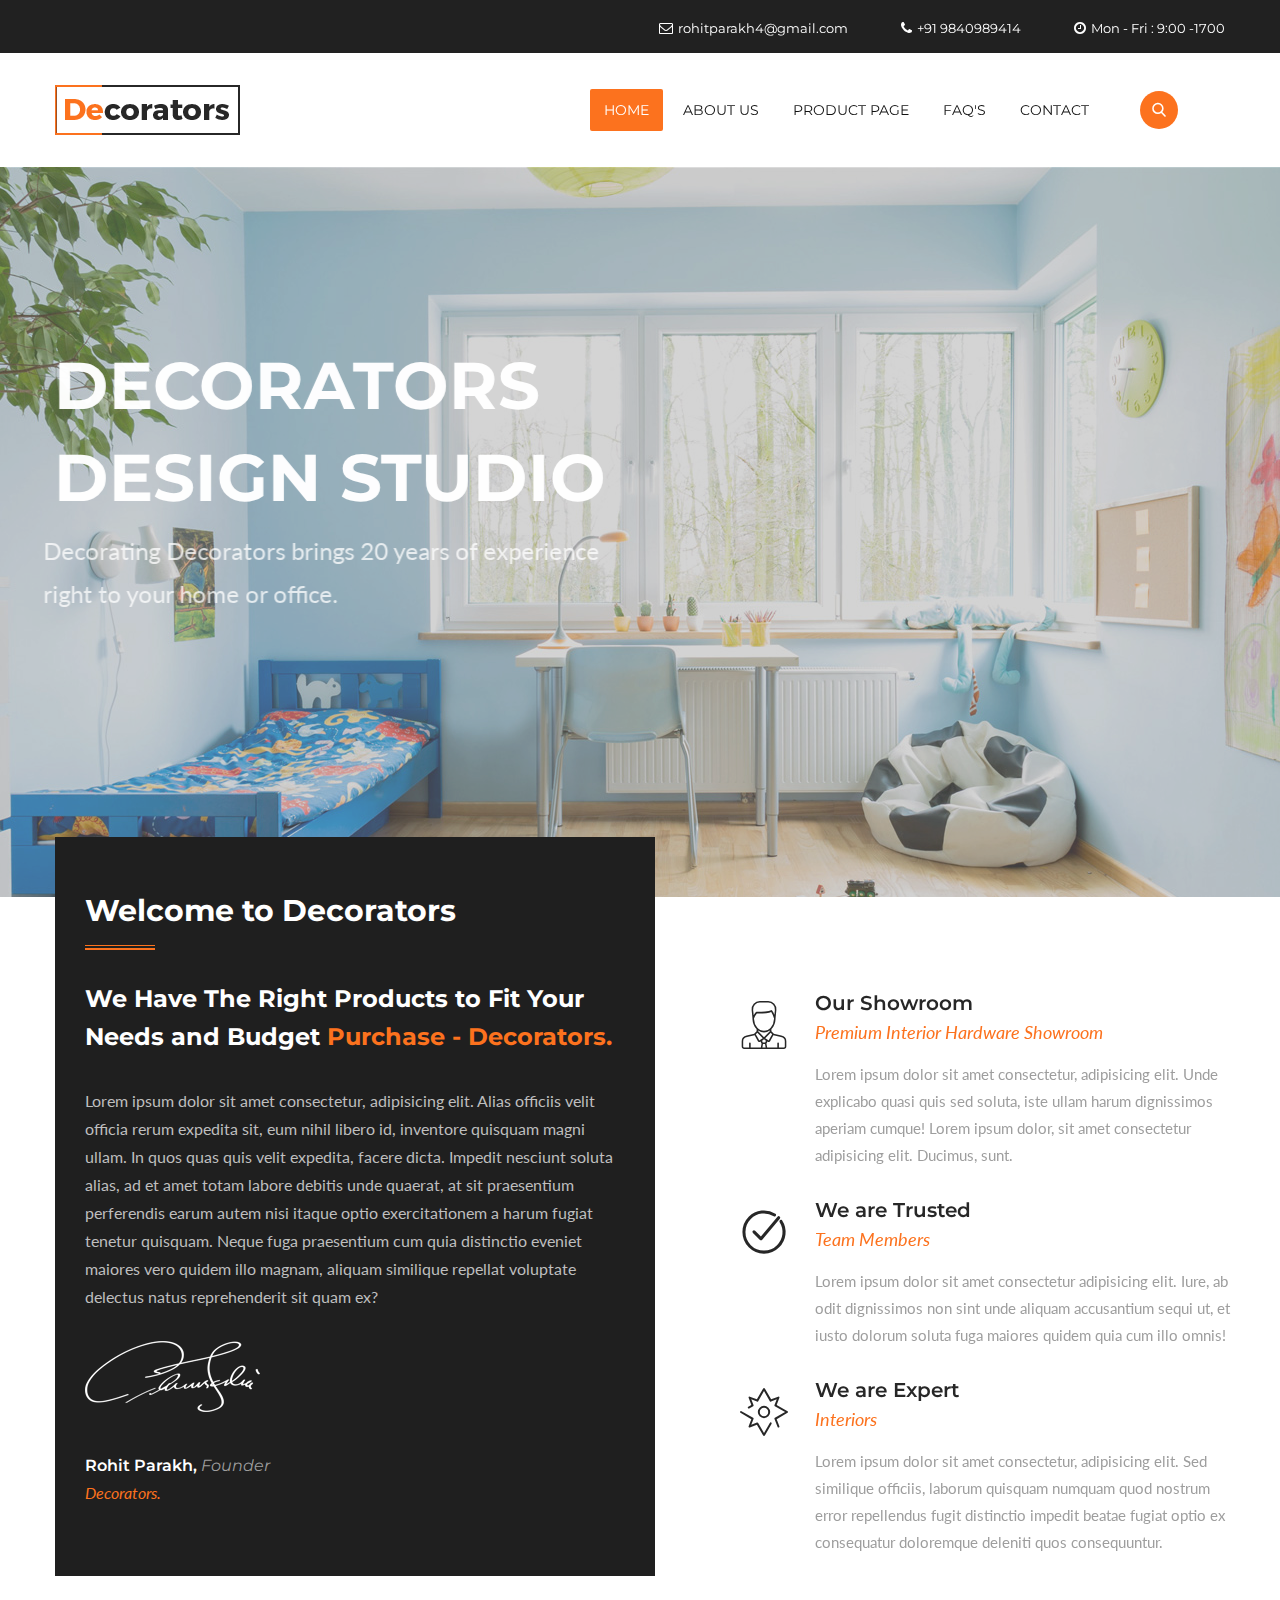
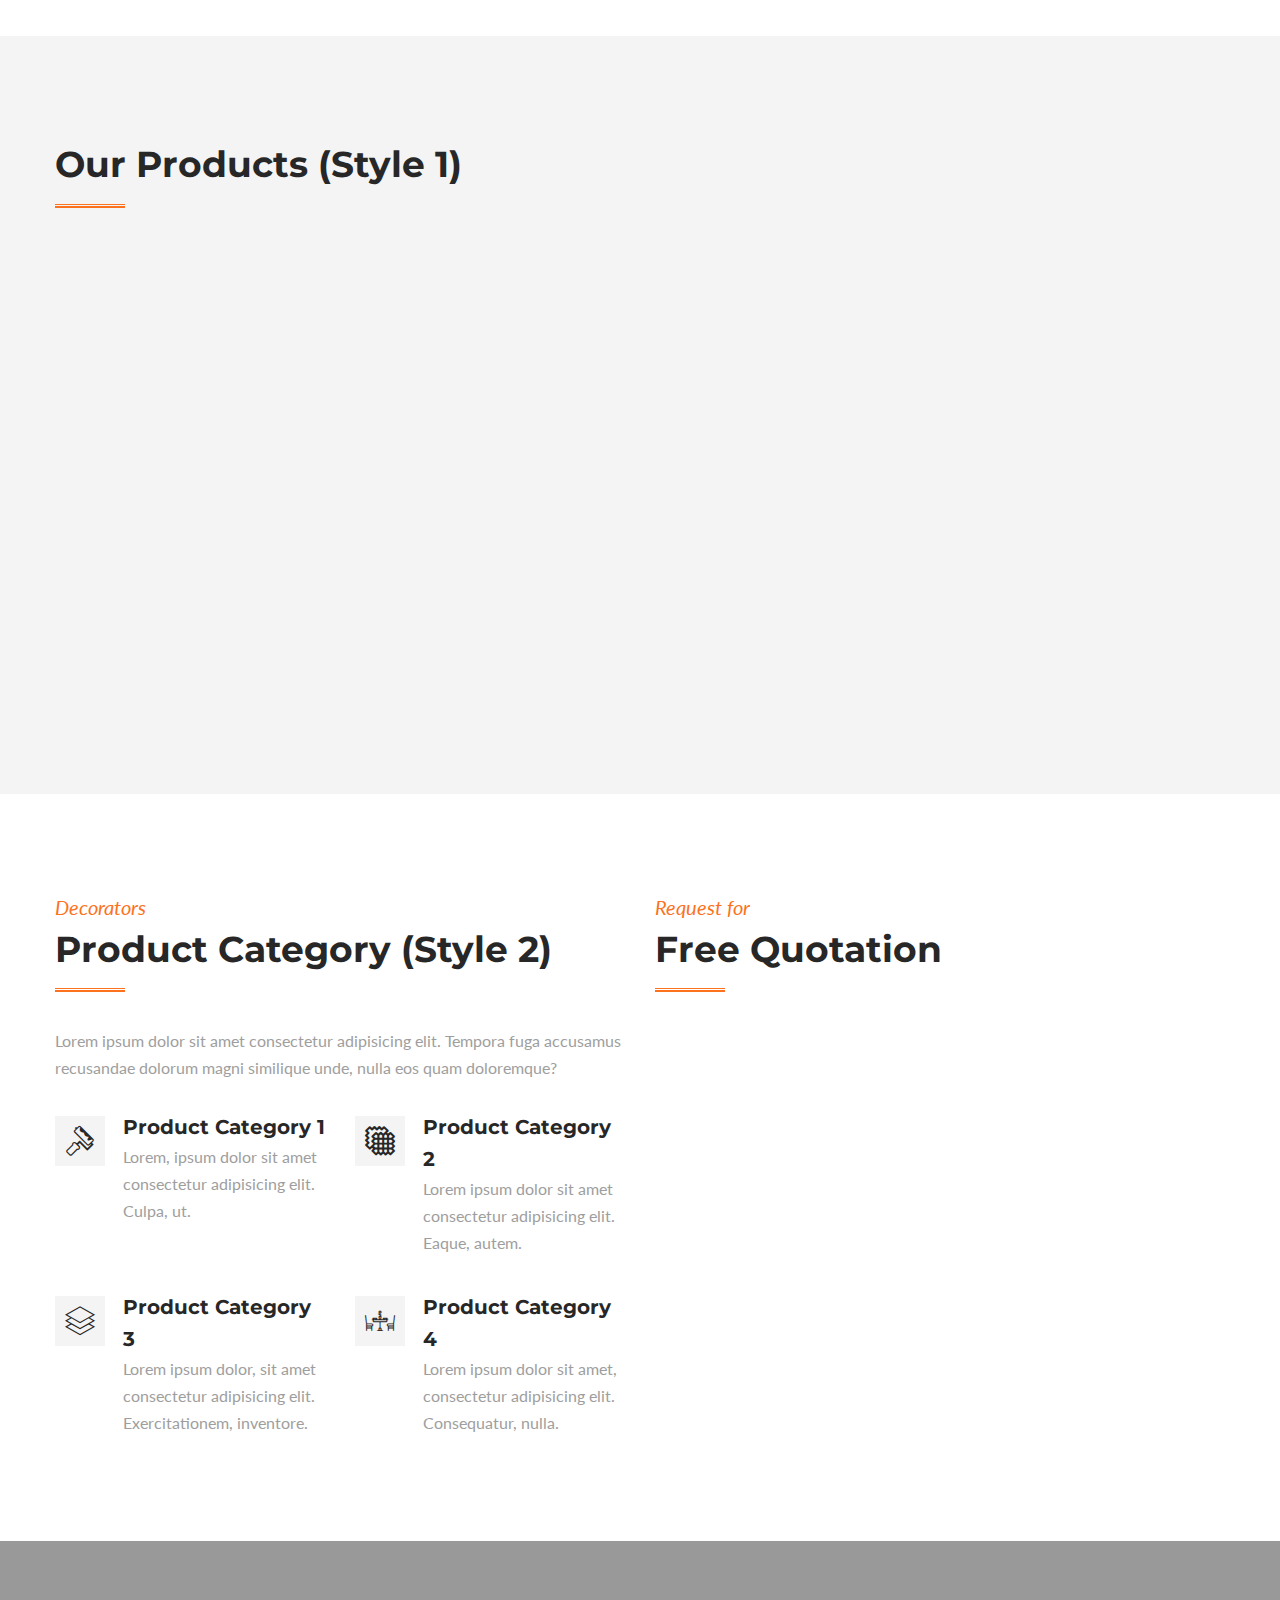
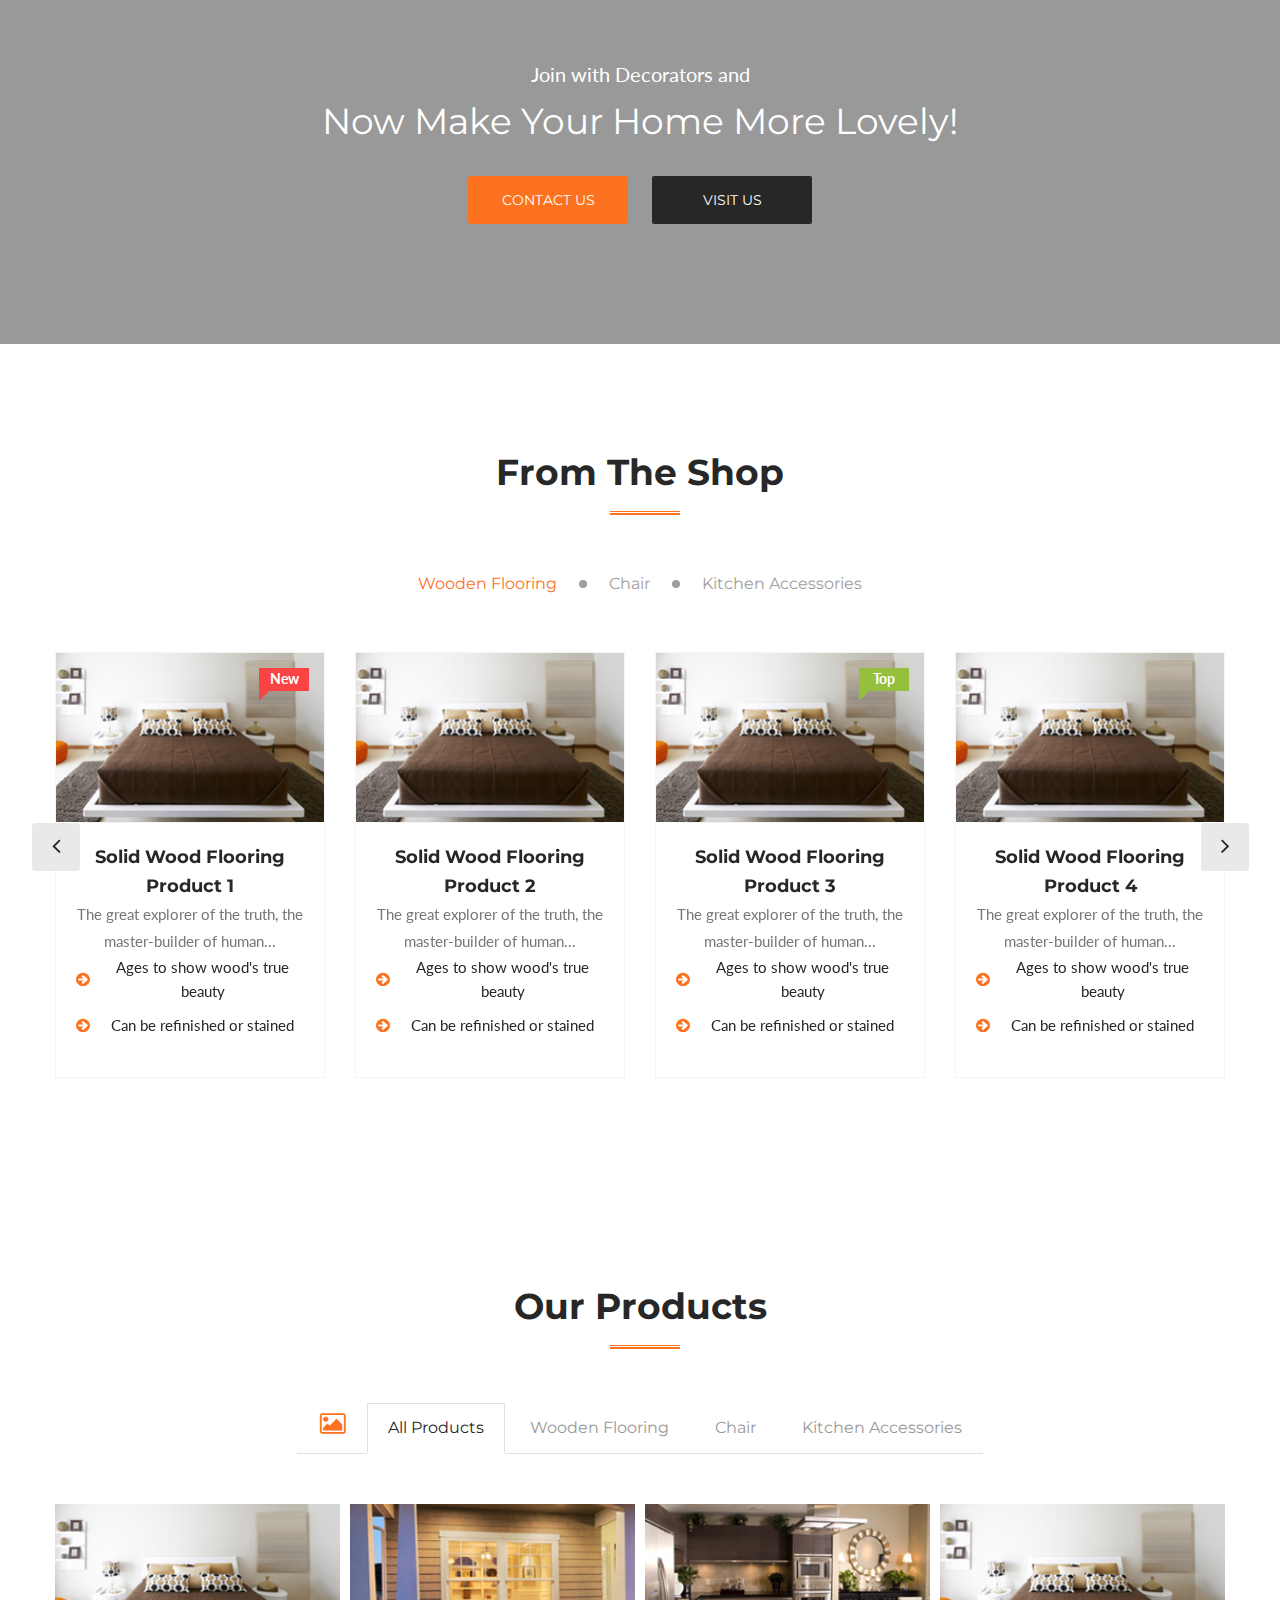
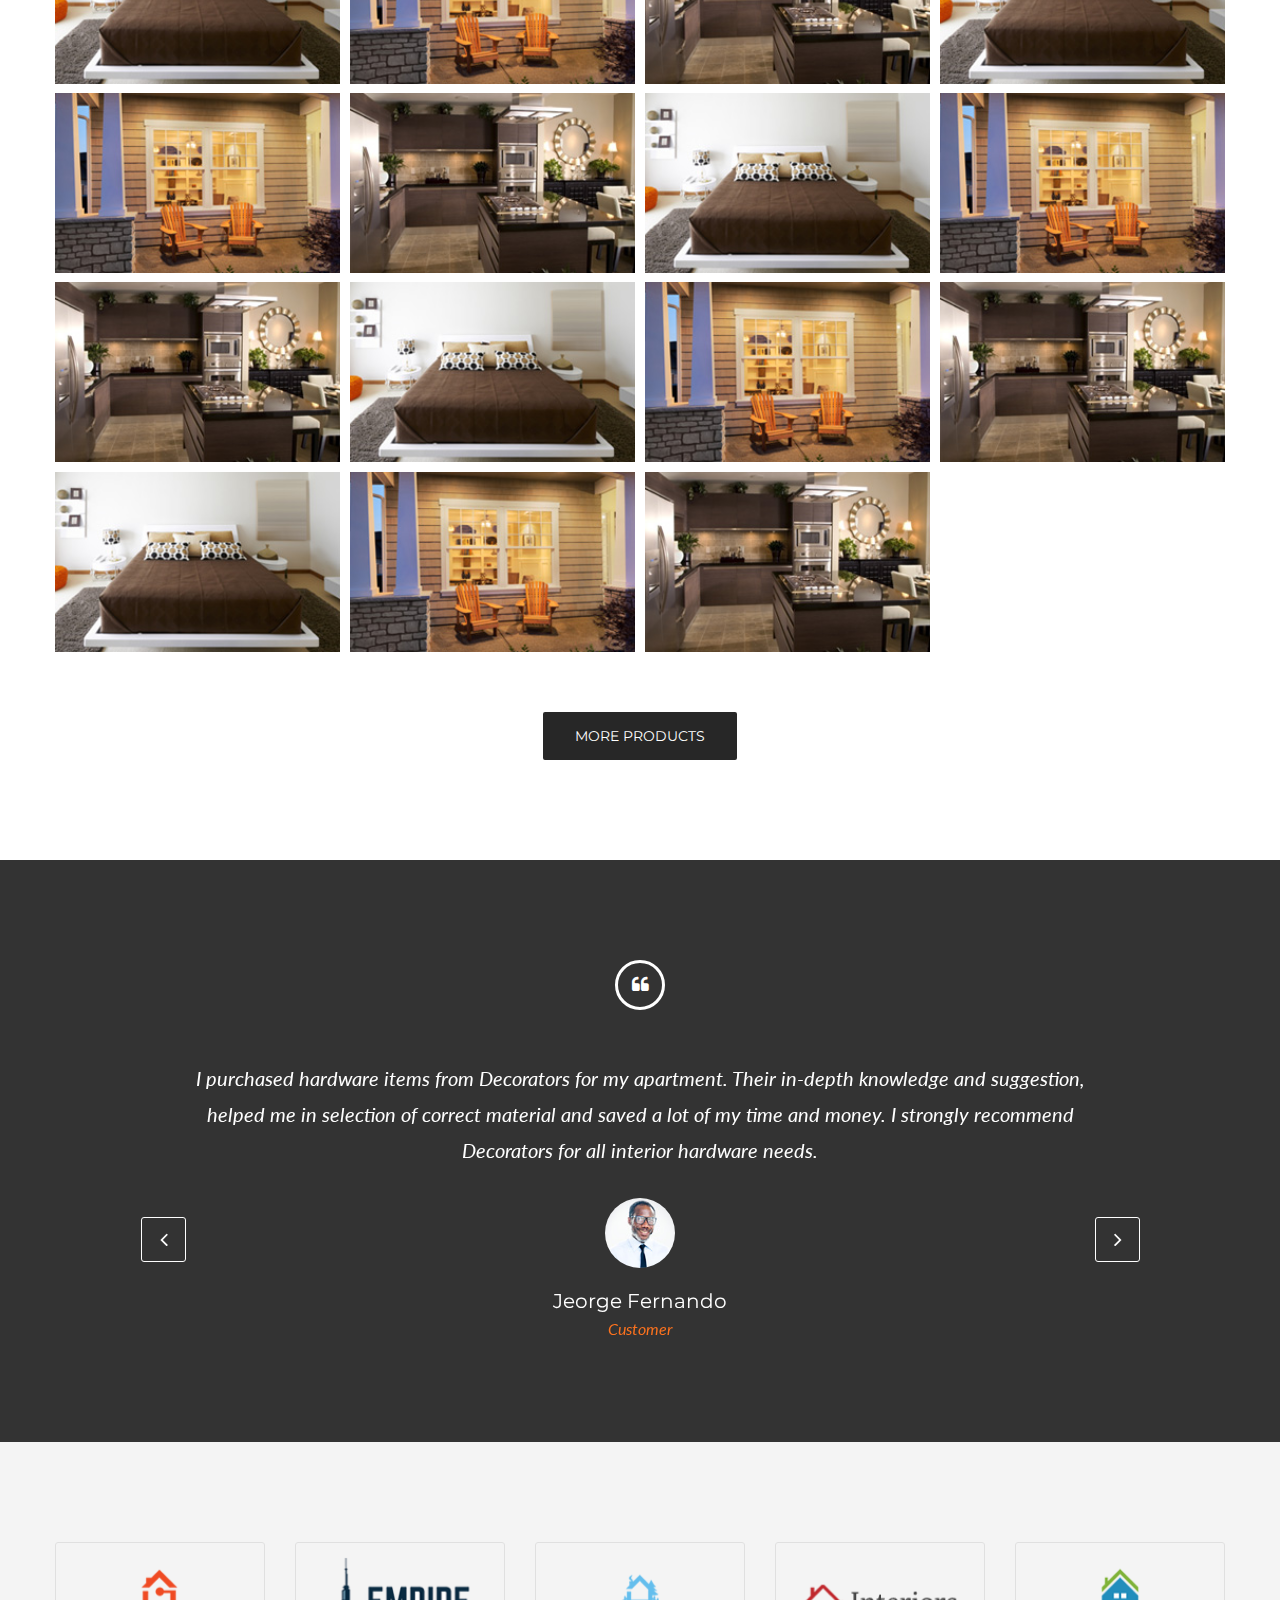
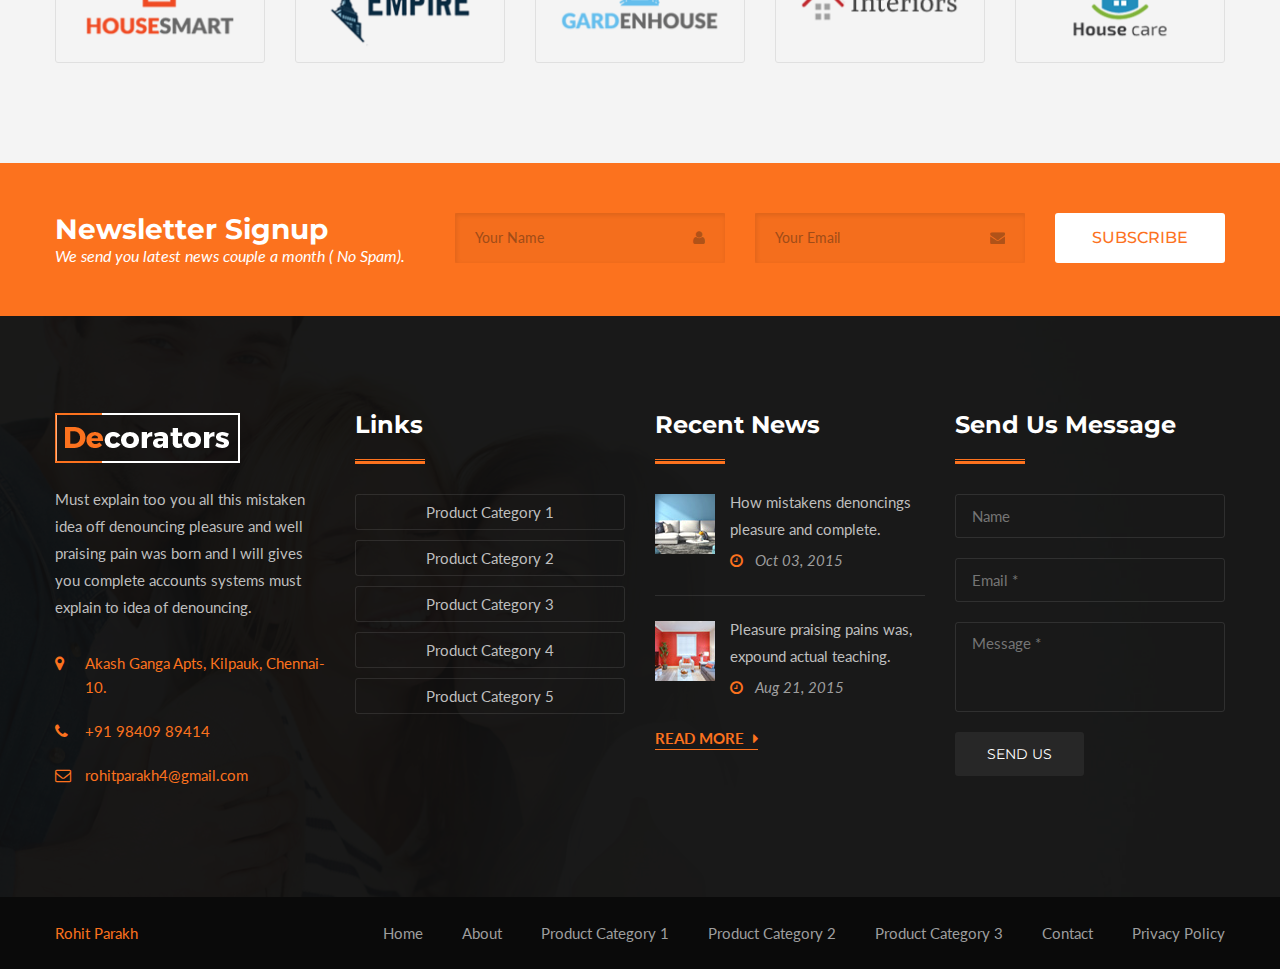
==== commit fa2f4030: "unified form id's" ====
--- a/index.html
+++ b/index.html
@@ -686,7 +686,7 @@
                 	<!--form-box-->
                 	<div class="form-box default-form wow fadeInRight" data-wow-delay="0ms" data-wow-duration="1500ms">
                     	<div class="contact-form default-form">
-                            <form method="post" name="contact-form" action="#" id="contact-form-index" data-netlify="true" >
+                            <form method="post" name="contact-form" action="#" id="contact-form data-netlify="true" >
                                 <div class="row clearfix">
                                 
                                 	<div class="form-group col-md-6 col-sm-6 col-xs-12">
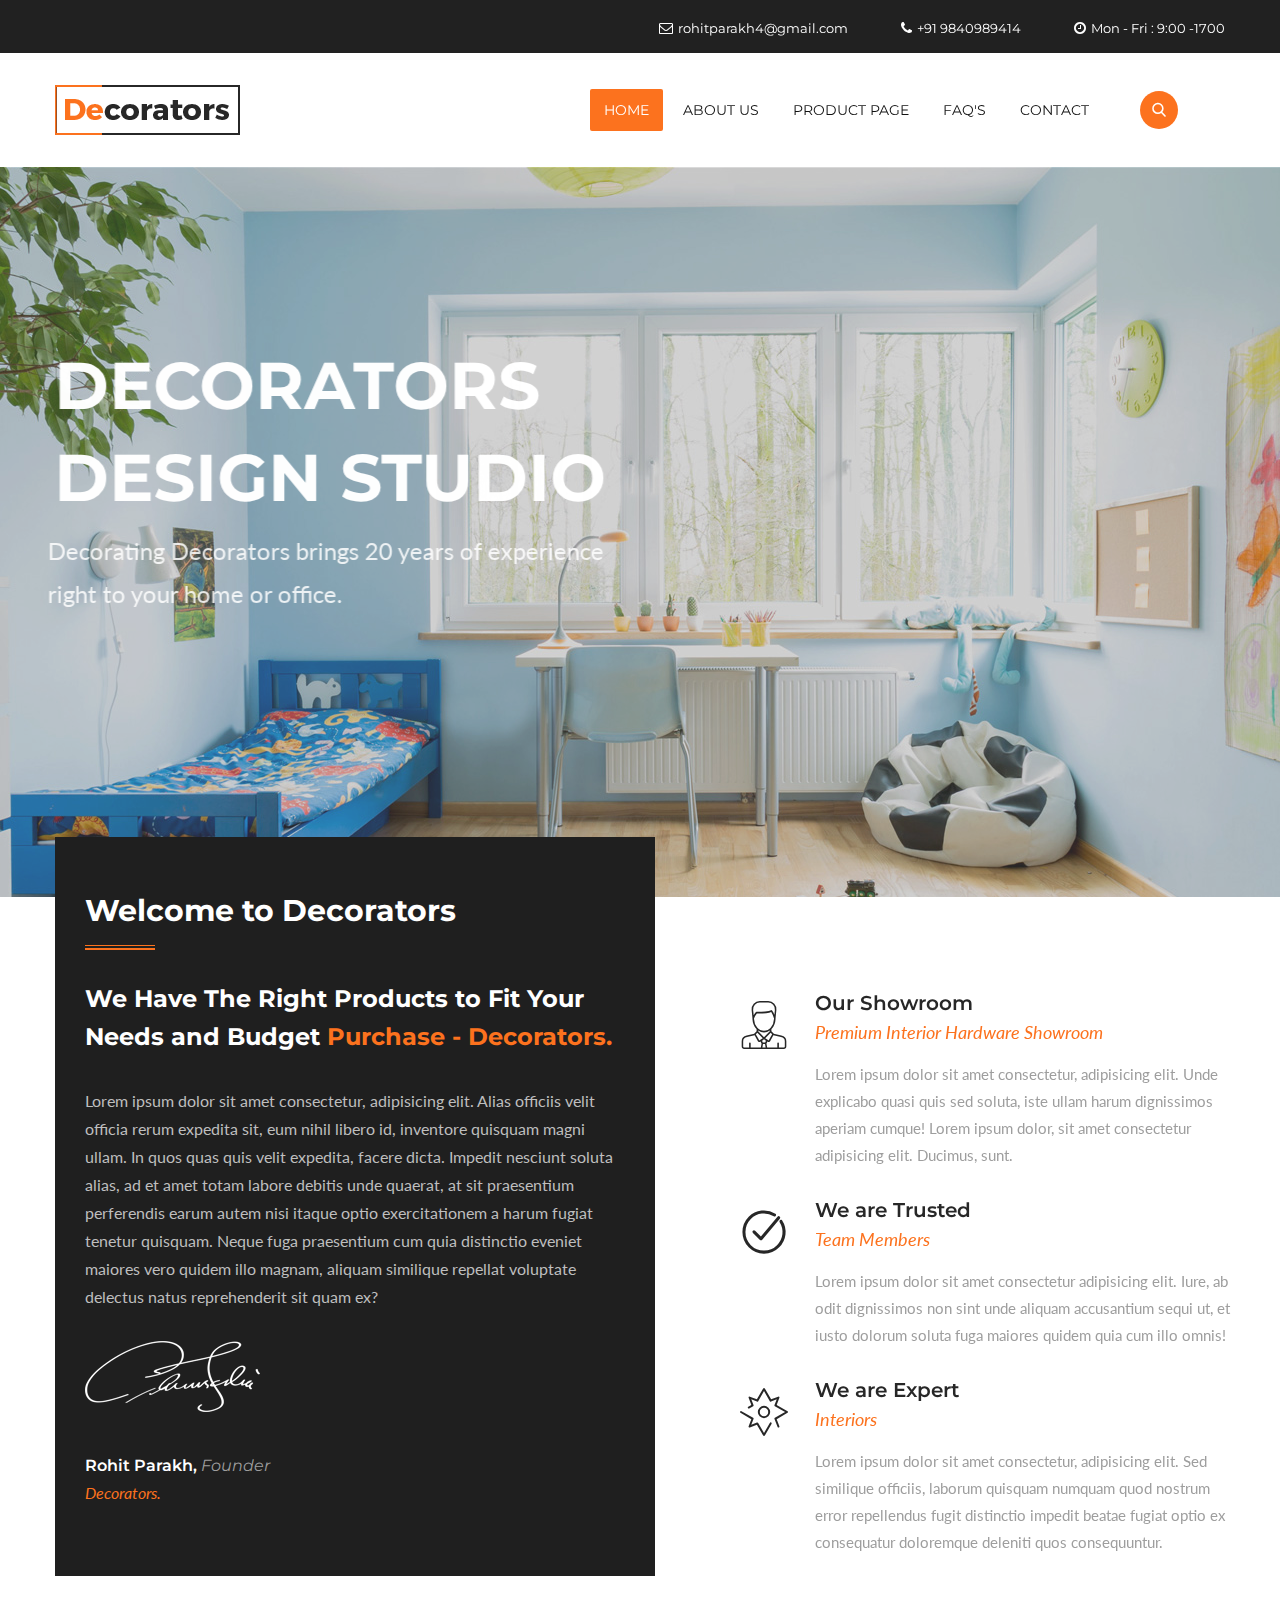
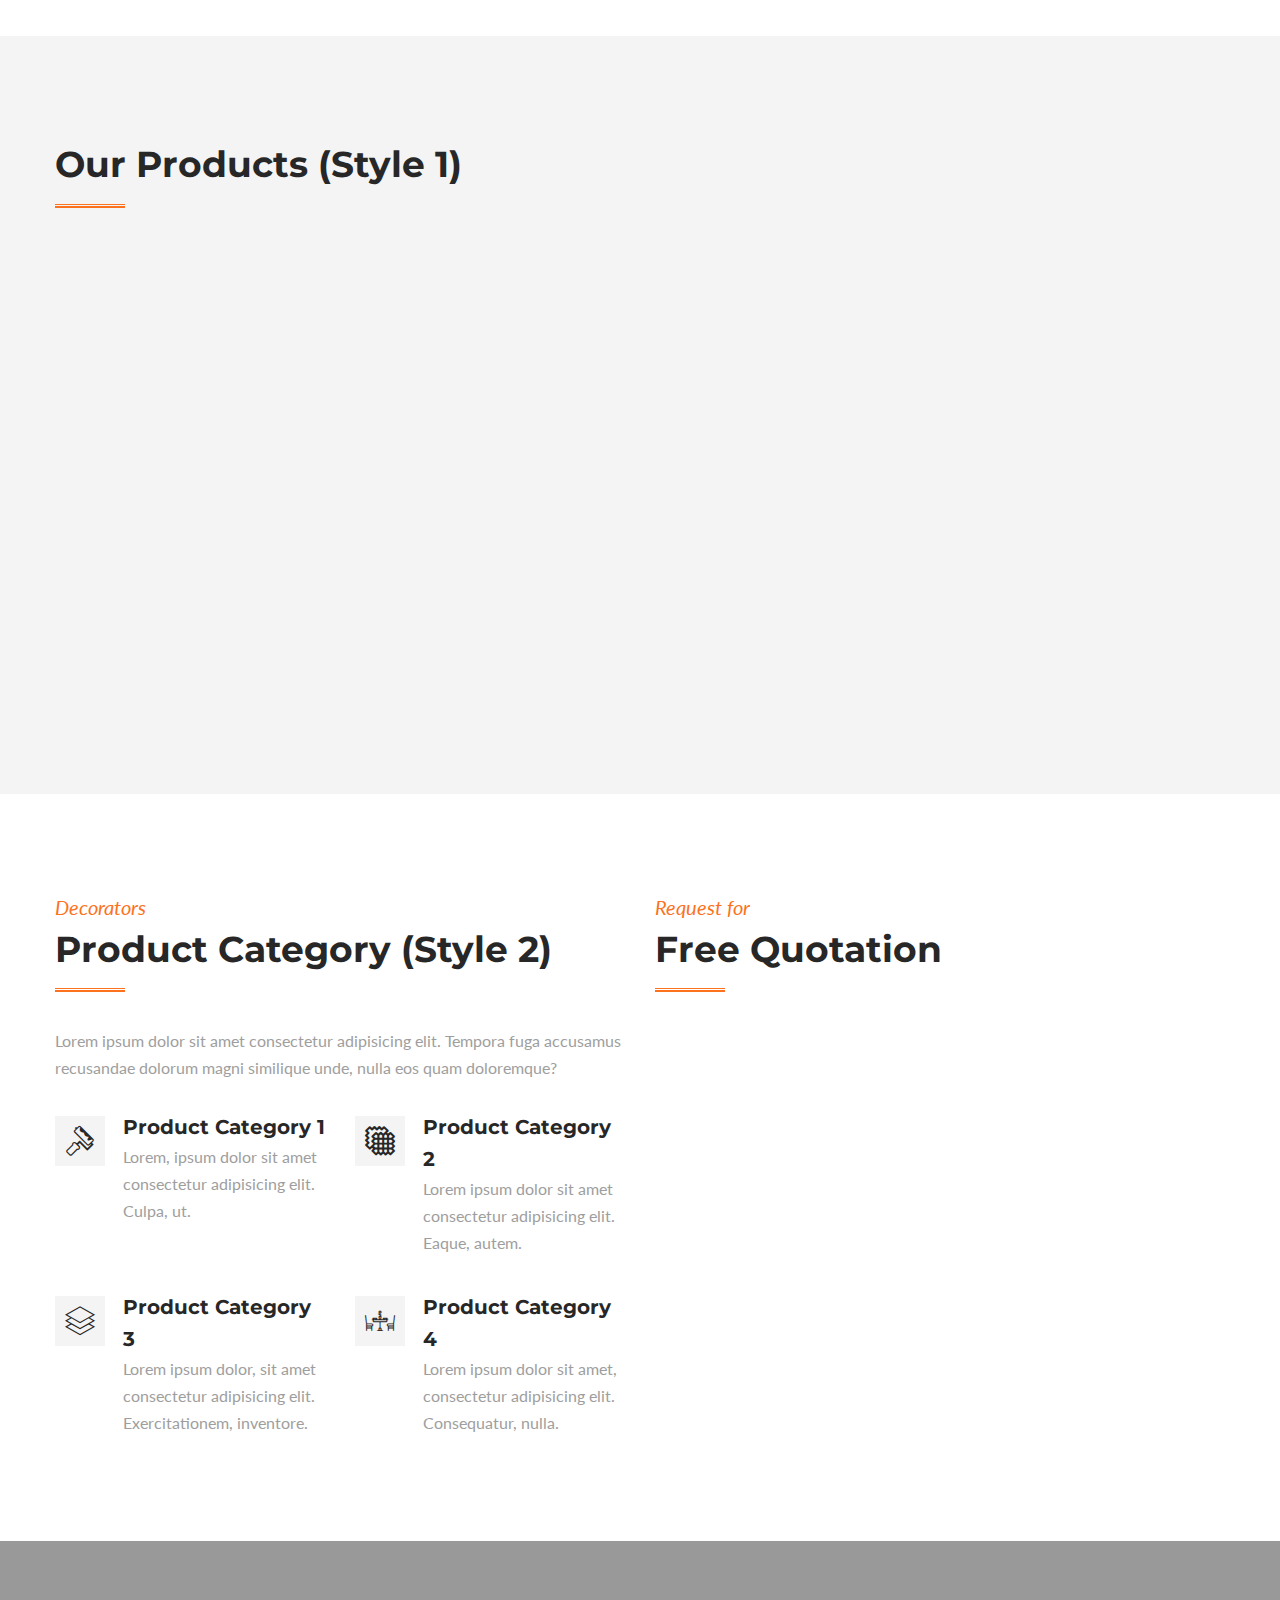
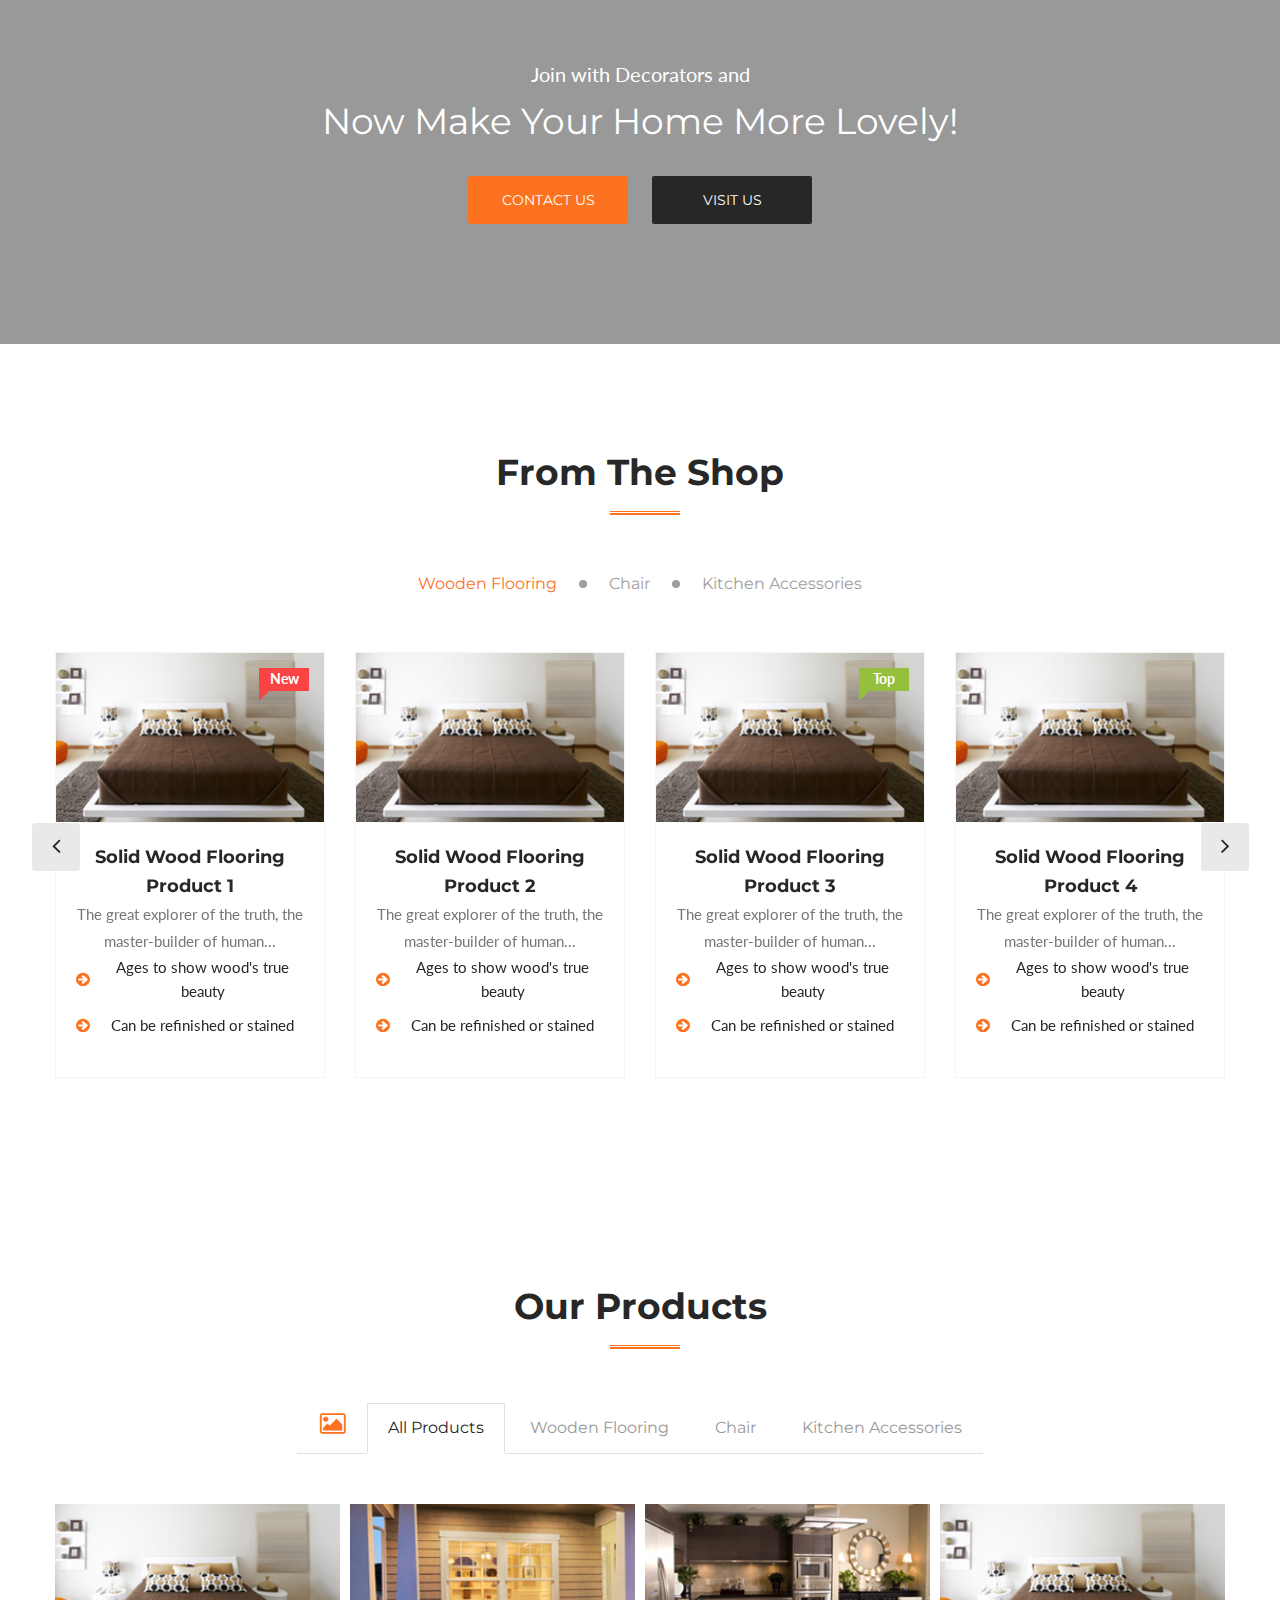
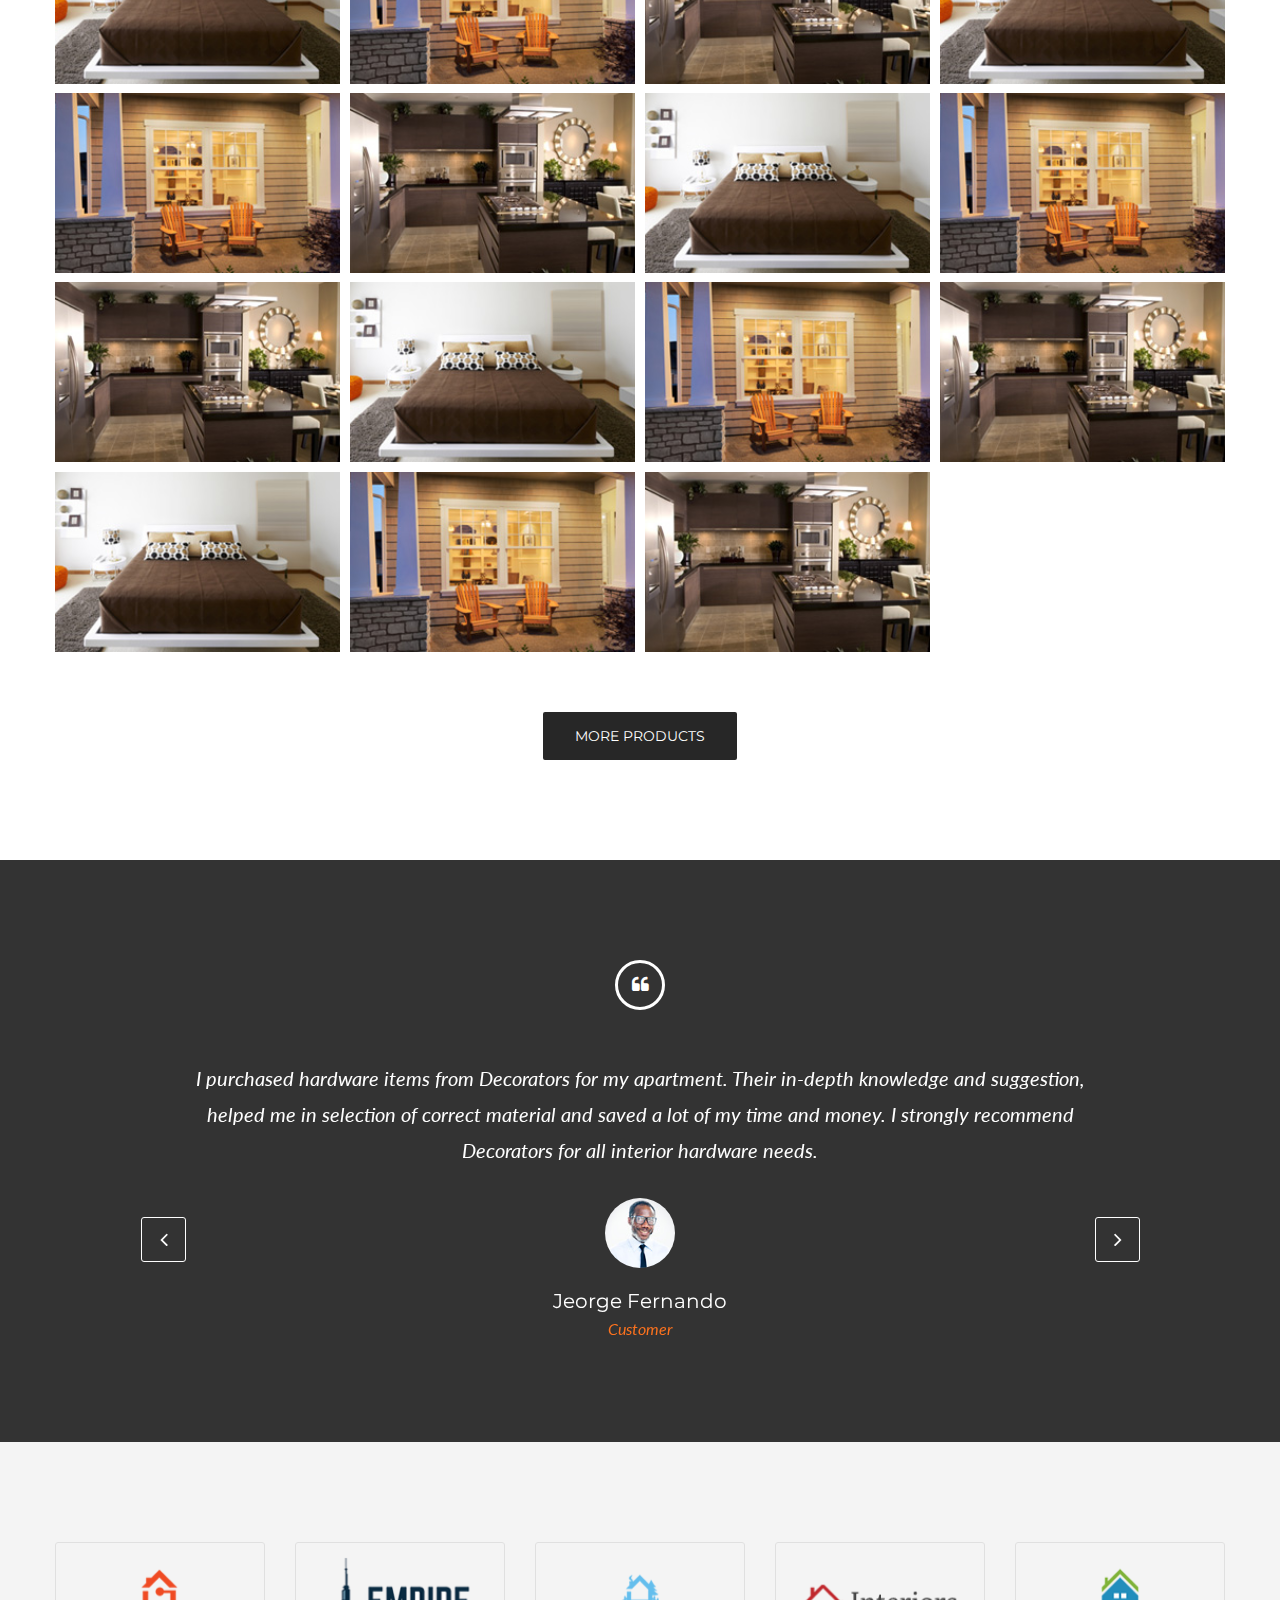
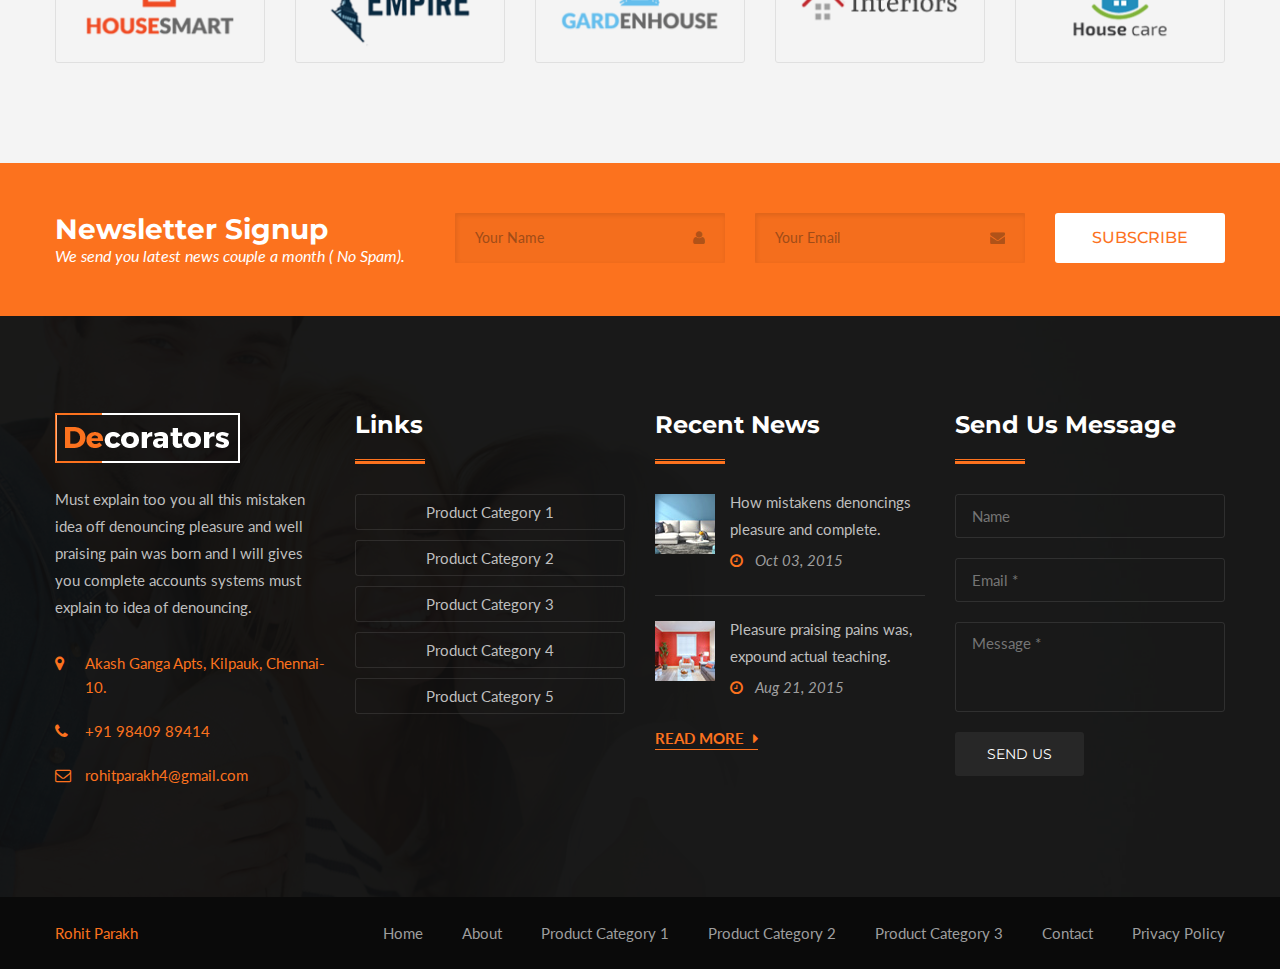
==== commit 50ad9471: "minor corrections form" ====
--- a/index.html
+++ b/index.html
@@ -686,7 +686,7 @@
                 	<!--form-box-->
                 	<div class="form-box default-form wow fadeInRight" data-wow-delay="0ms" data-wow-duration="1500ms">
                     	<div class="contact-form default-form">
-                            <form method="post" name="contact-form" action="#" id="contact-form data-netlify="true" >
+                            <form method="post" name="contact-form" action="#" id="contact-form" data-netlify="true" >
                                 <div class="row clearfix">
                                 
                                 	<div class="form-group col-md-6 col-sm-6 col-xs-12">
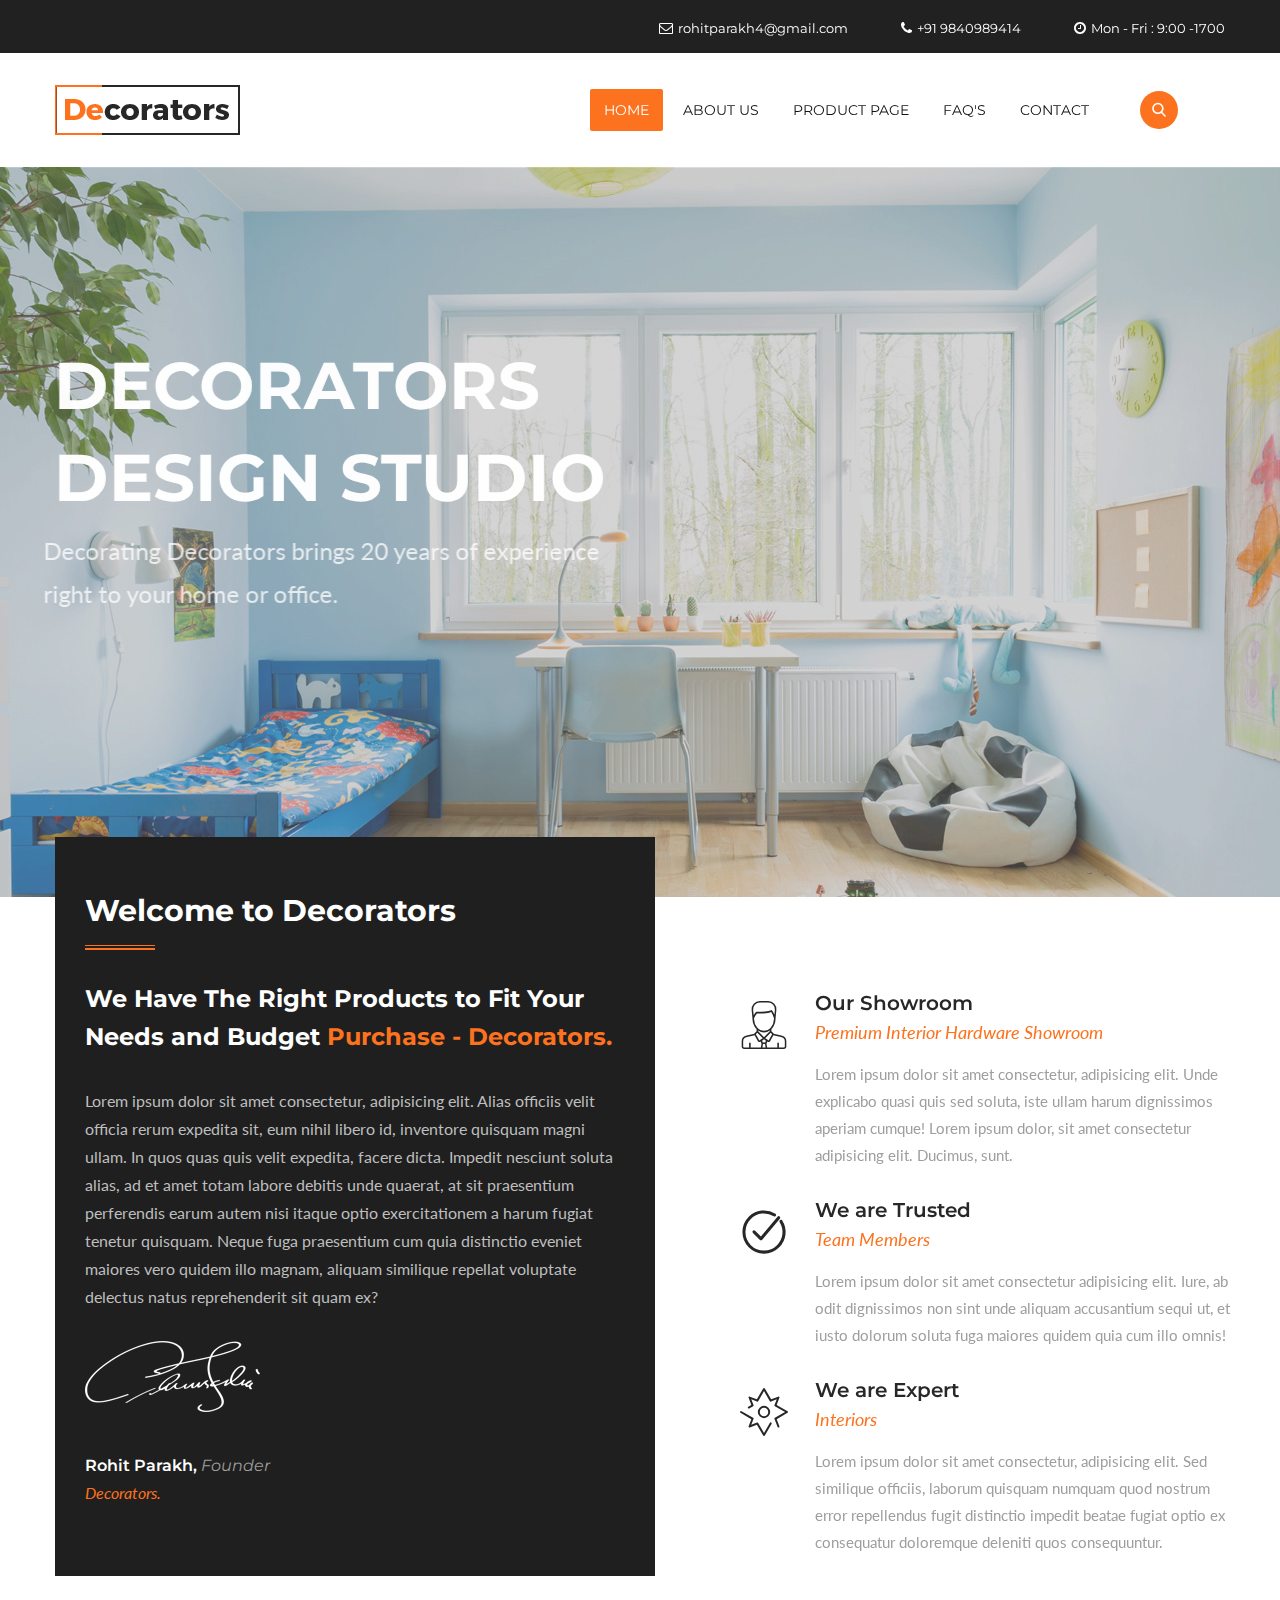
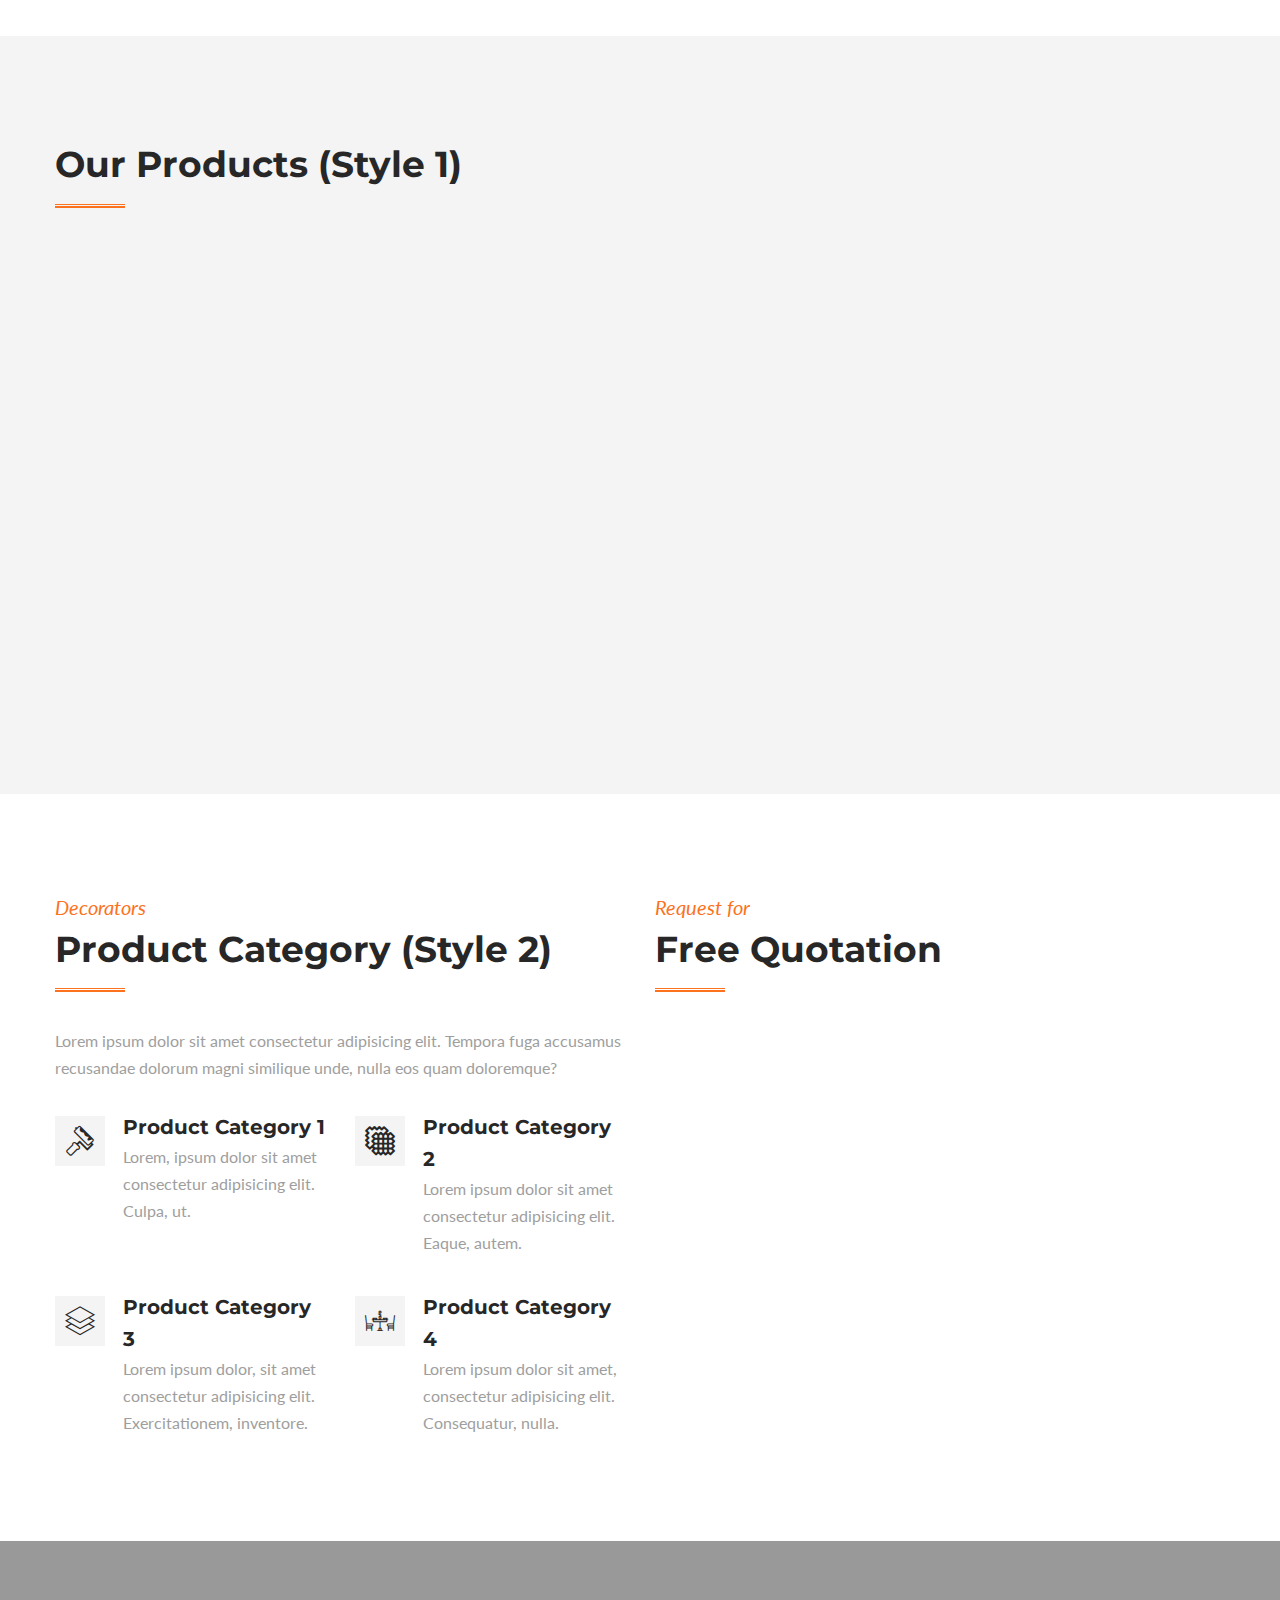
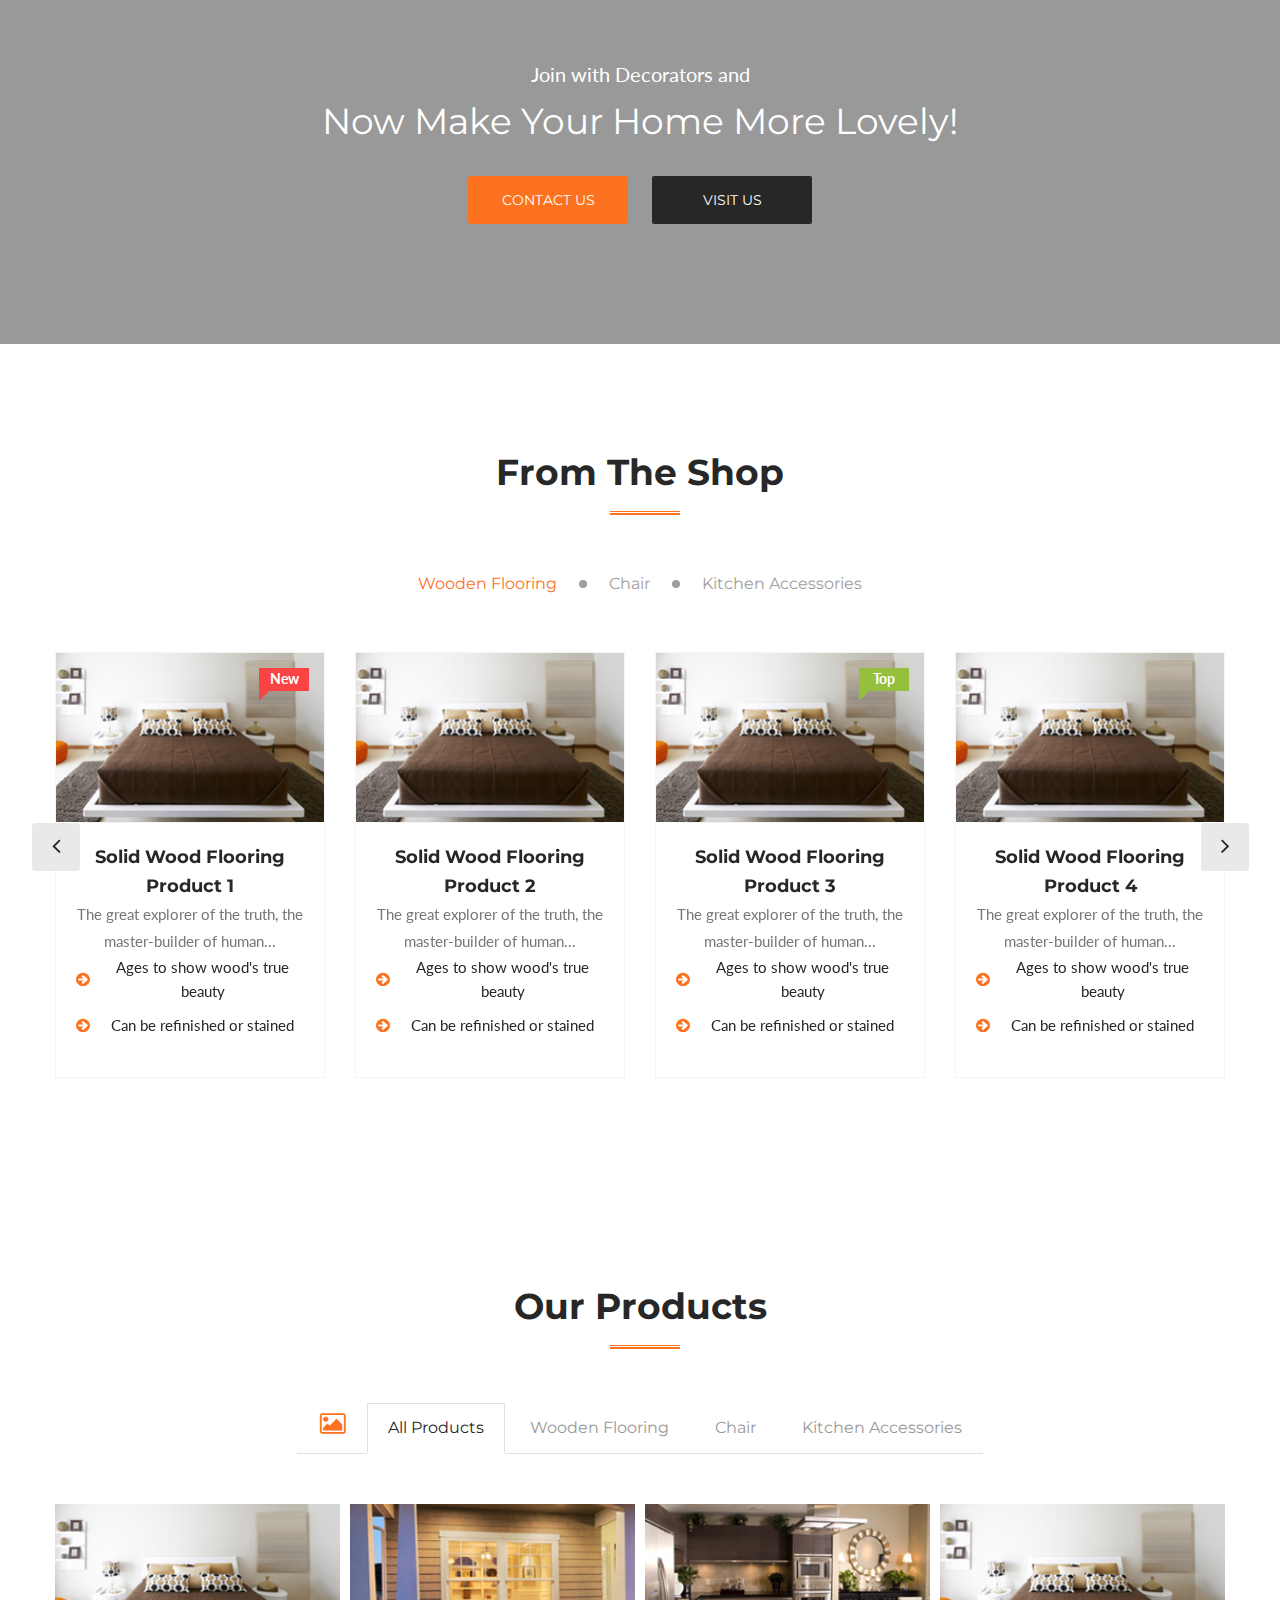
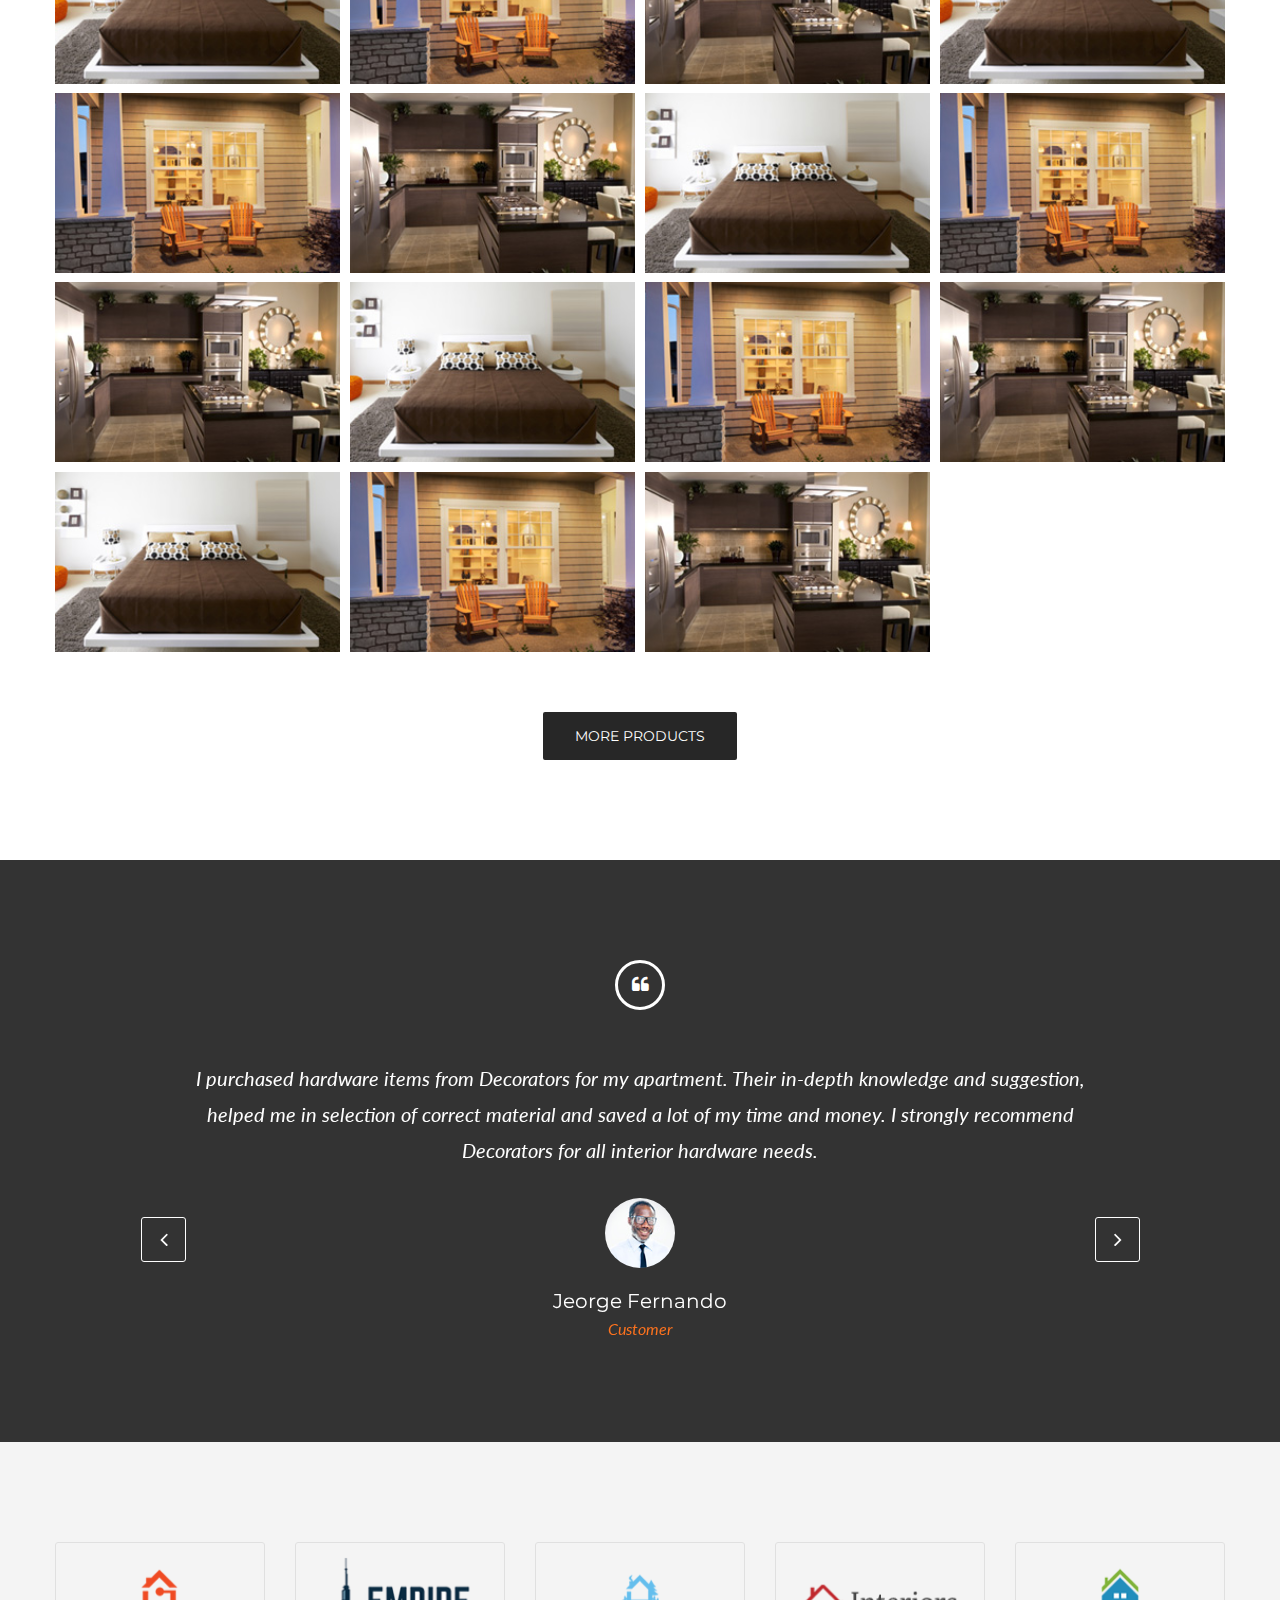
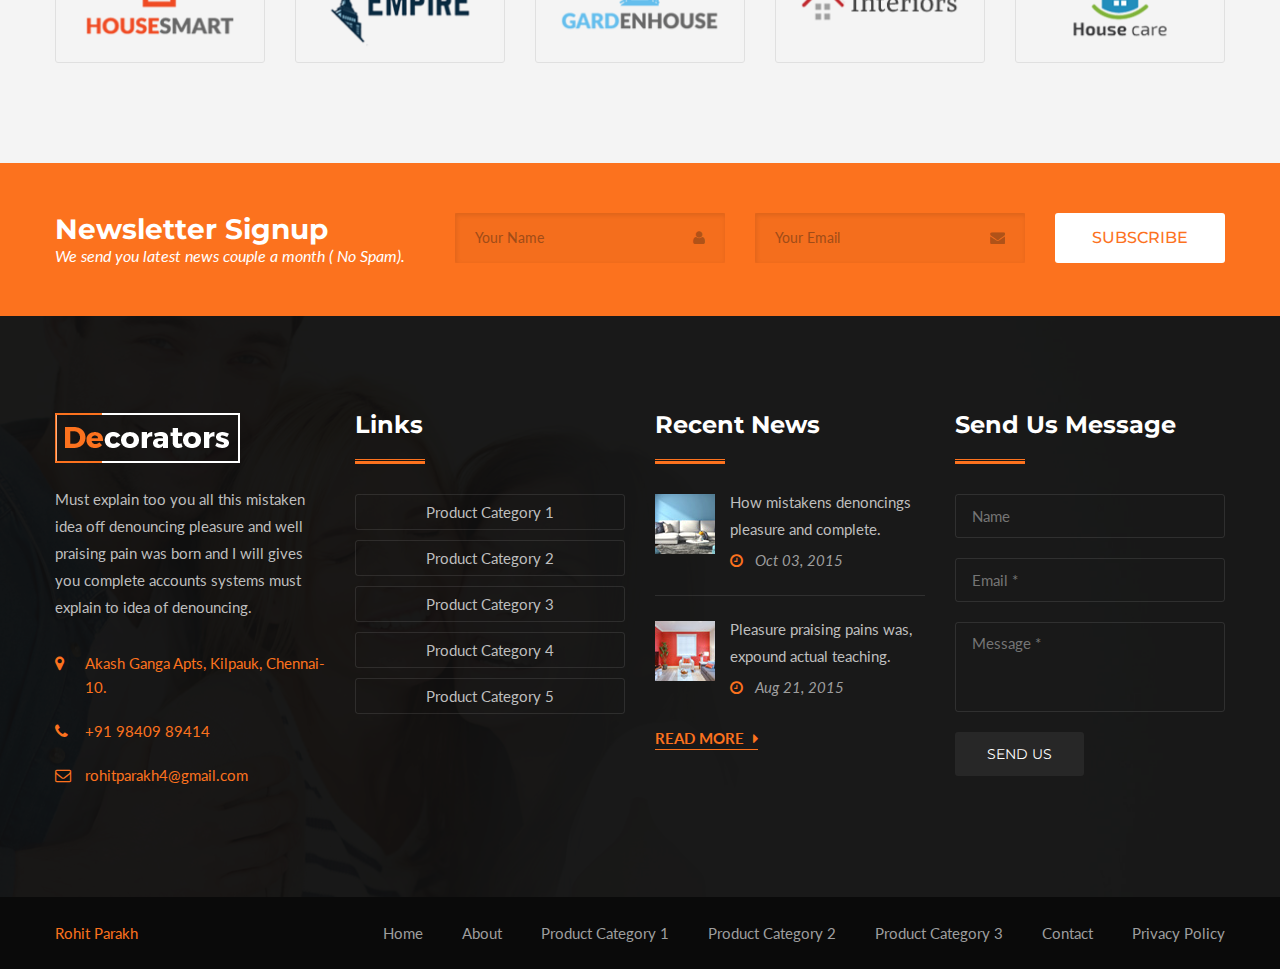
==== commit 22e2aa3f: "form submission animation correction id" ====
--- a/index.html
+++ b/index.html
@@ -717,8 +717,8 @@
                                         <textarea name="message" placeholder="Message *"></textarea>
                                     </div>
         							<div class="form-group col-md-12 col-sm-12 col-xs-12">
-                                        <button id="contact-form-index-submit" type="submit" class="theme-btn btn-style-two">Get Quote</button>
-                                    <h6 id="contact-form-index-success">Form Submitted Successfully!</h6>
+                                        <button id="contact-form-submit" type="submit" class="theme-btn btn-style-two">Get Quote</button>
+                                    <h6 id="contact-form-success">Form Submitted Successfully!</h6>
                                         
                                     </div>
 
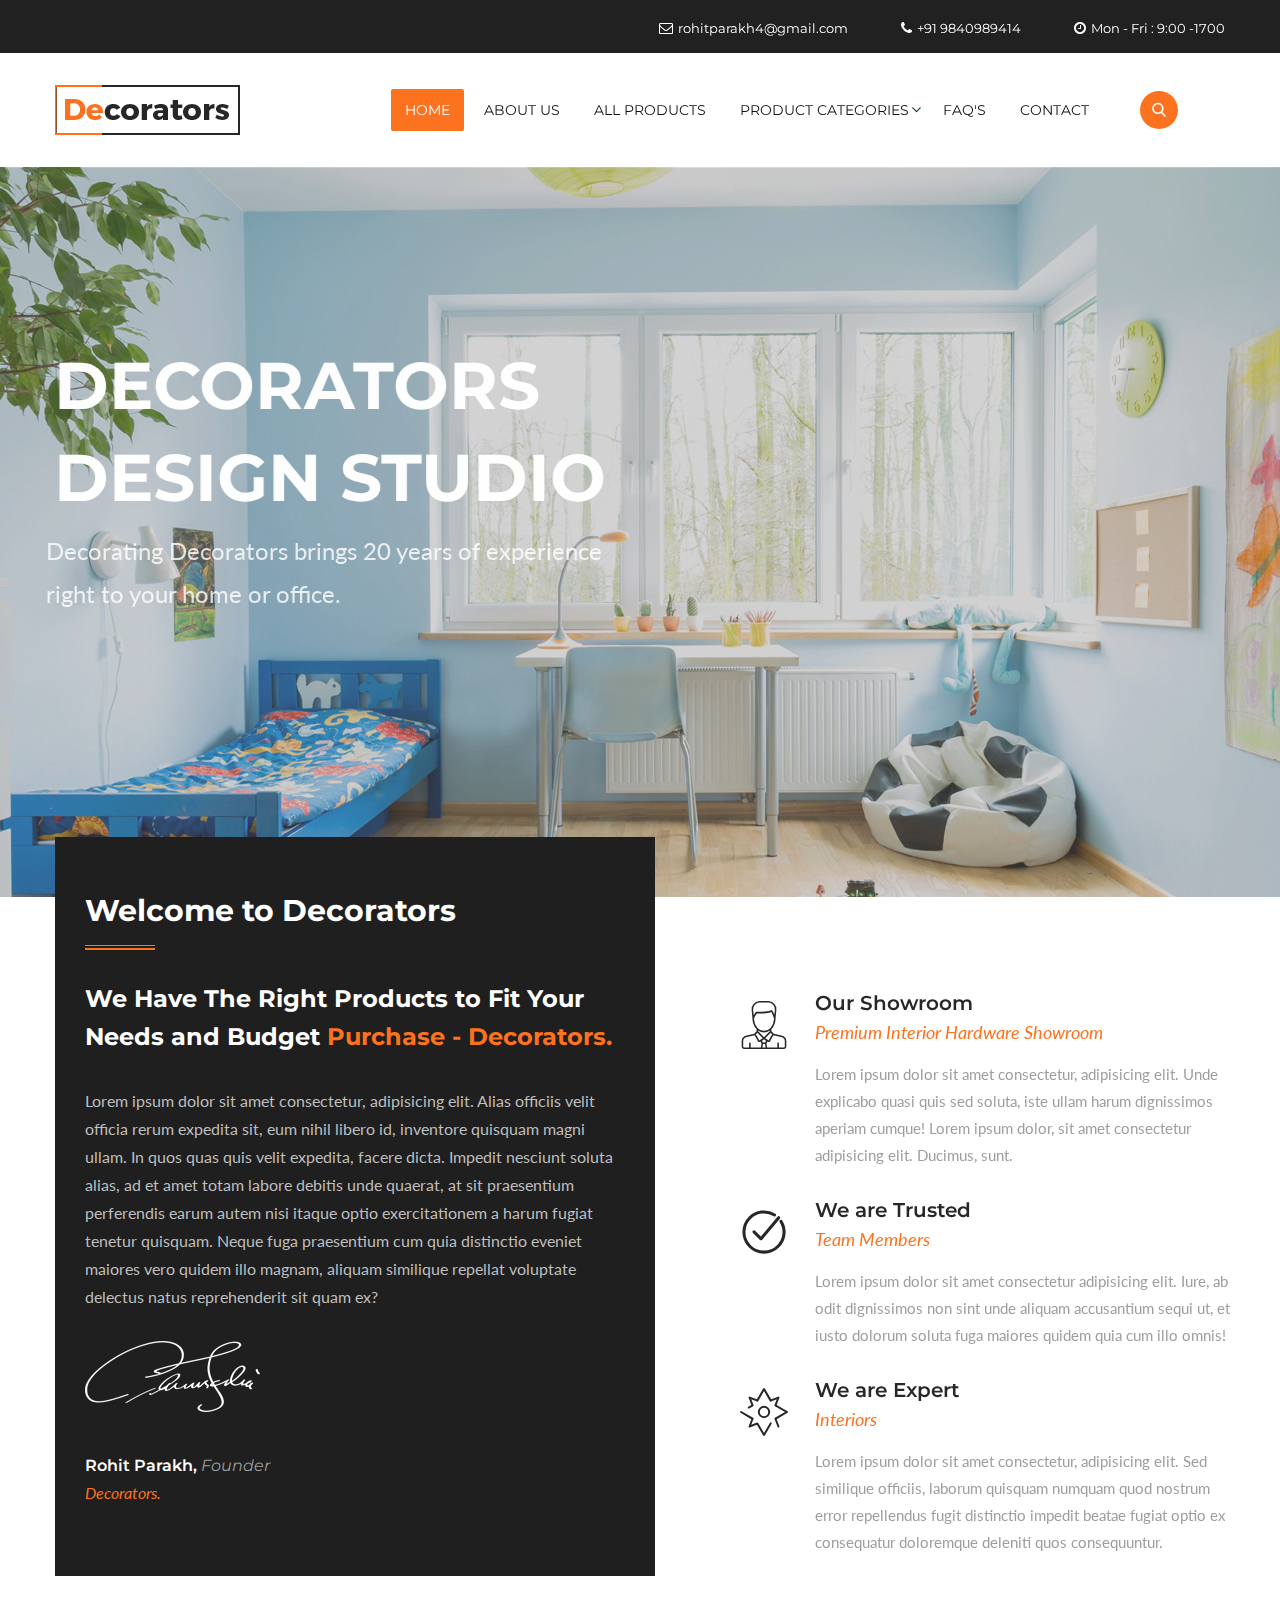
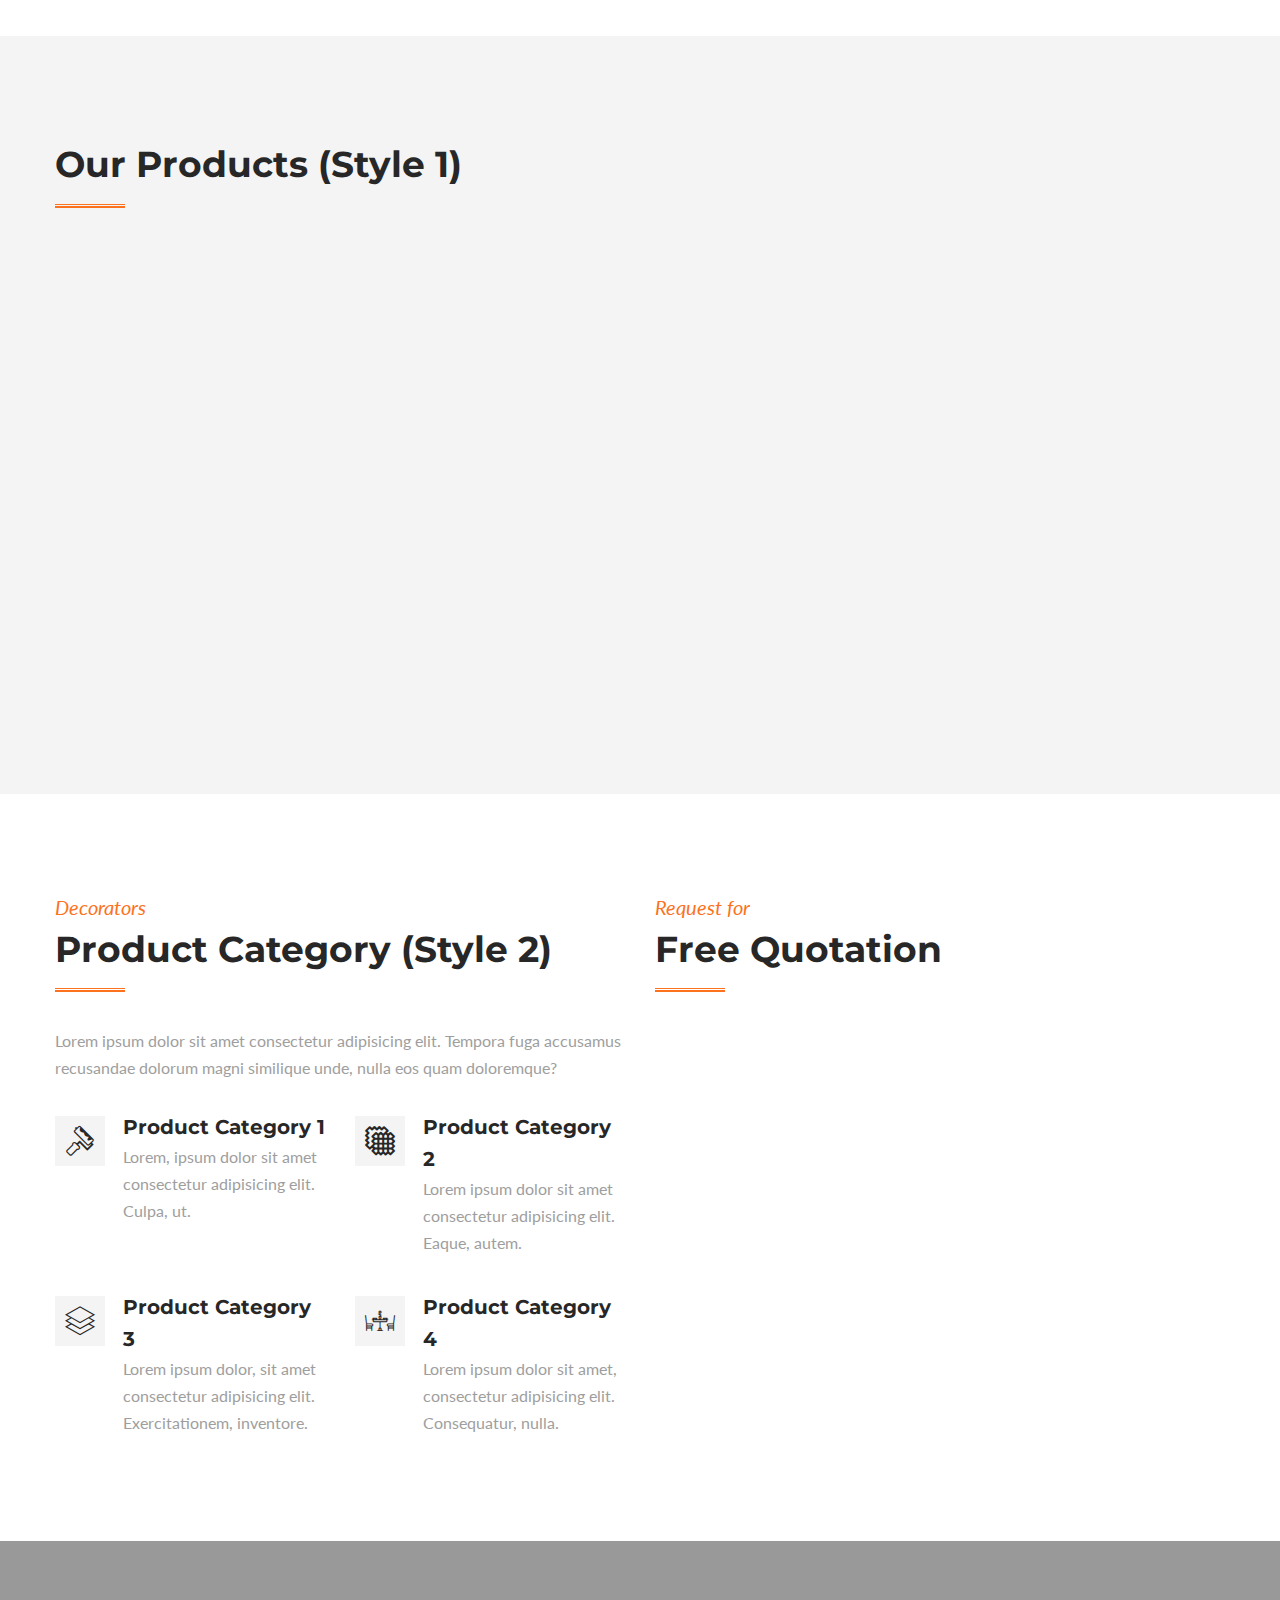
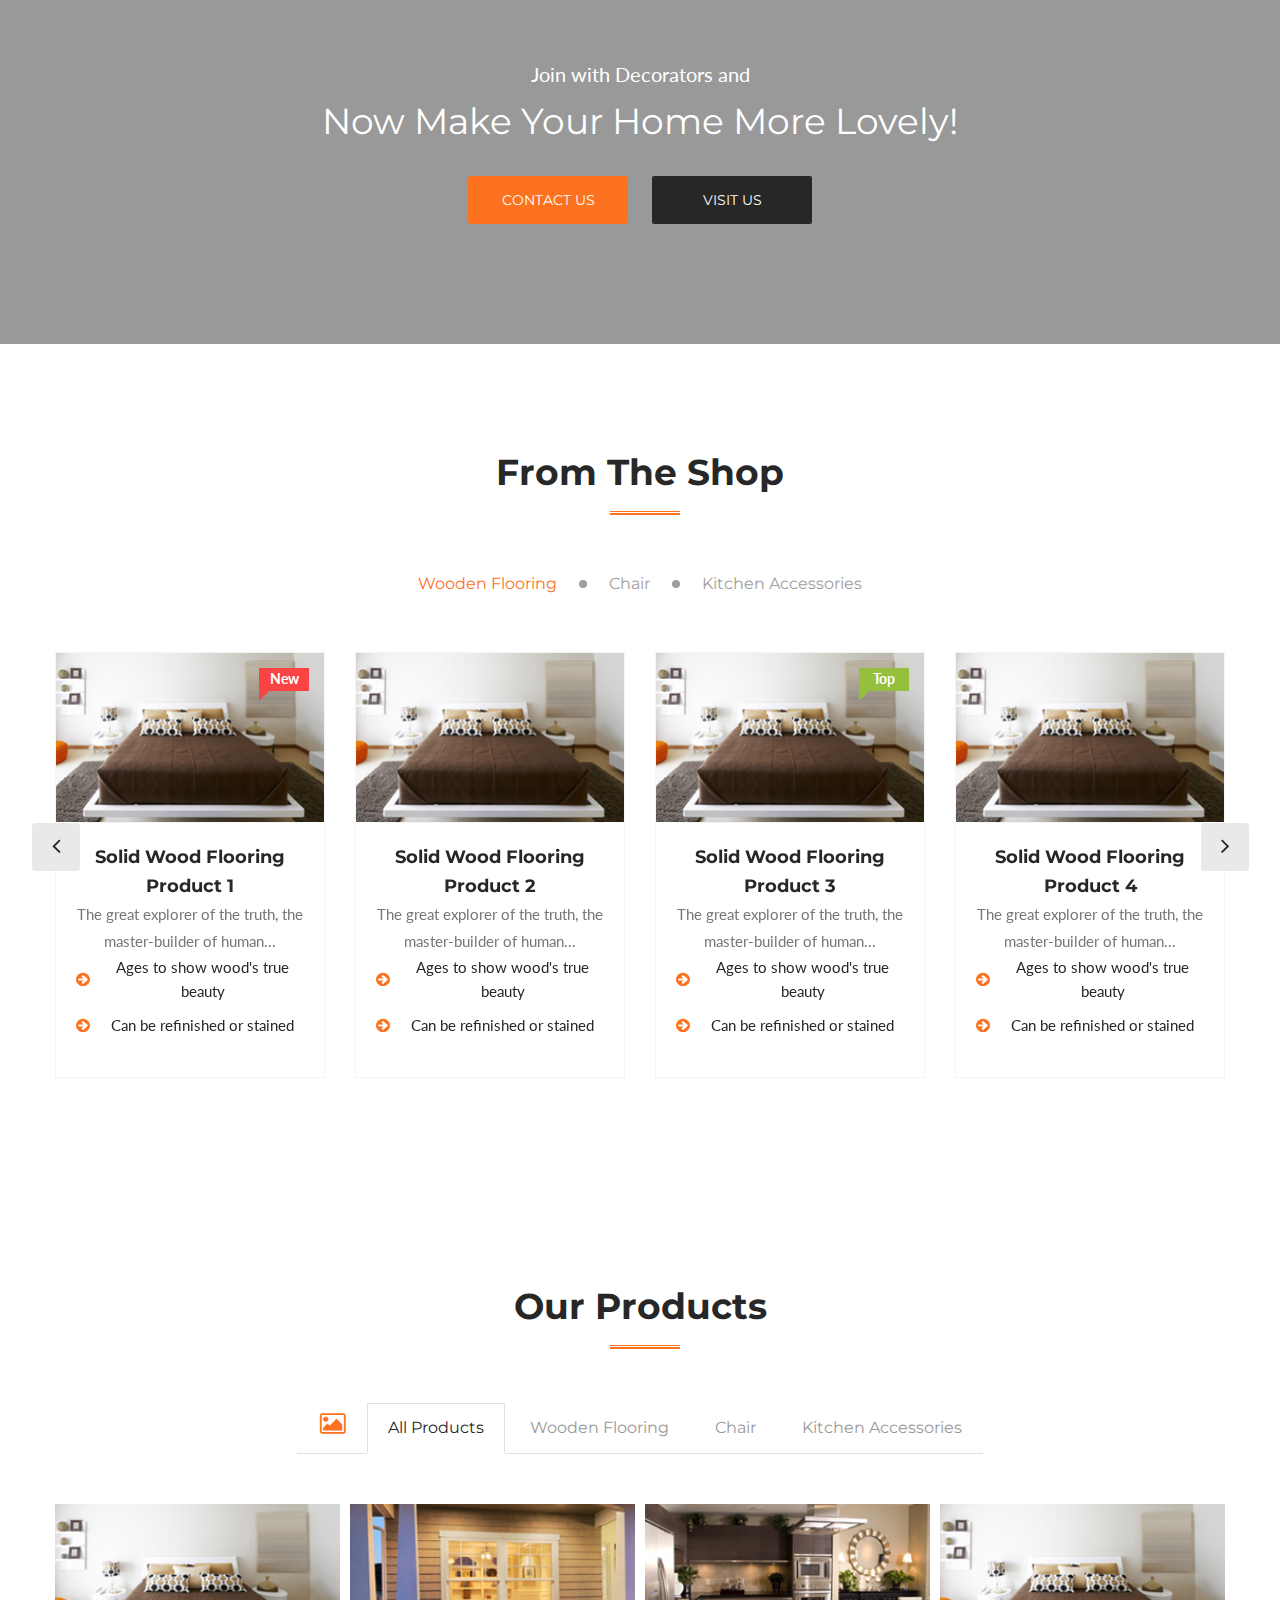
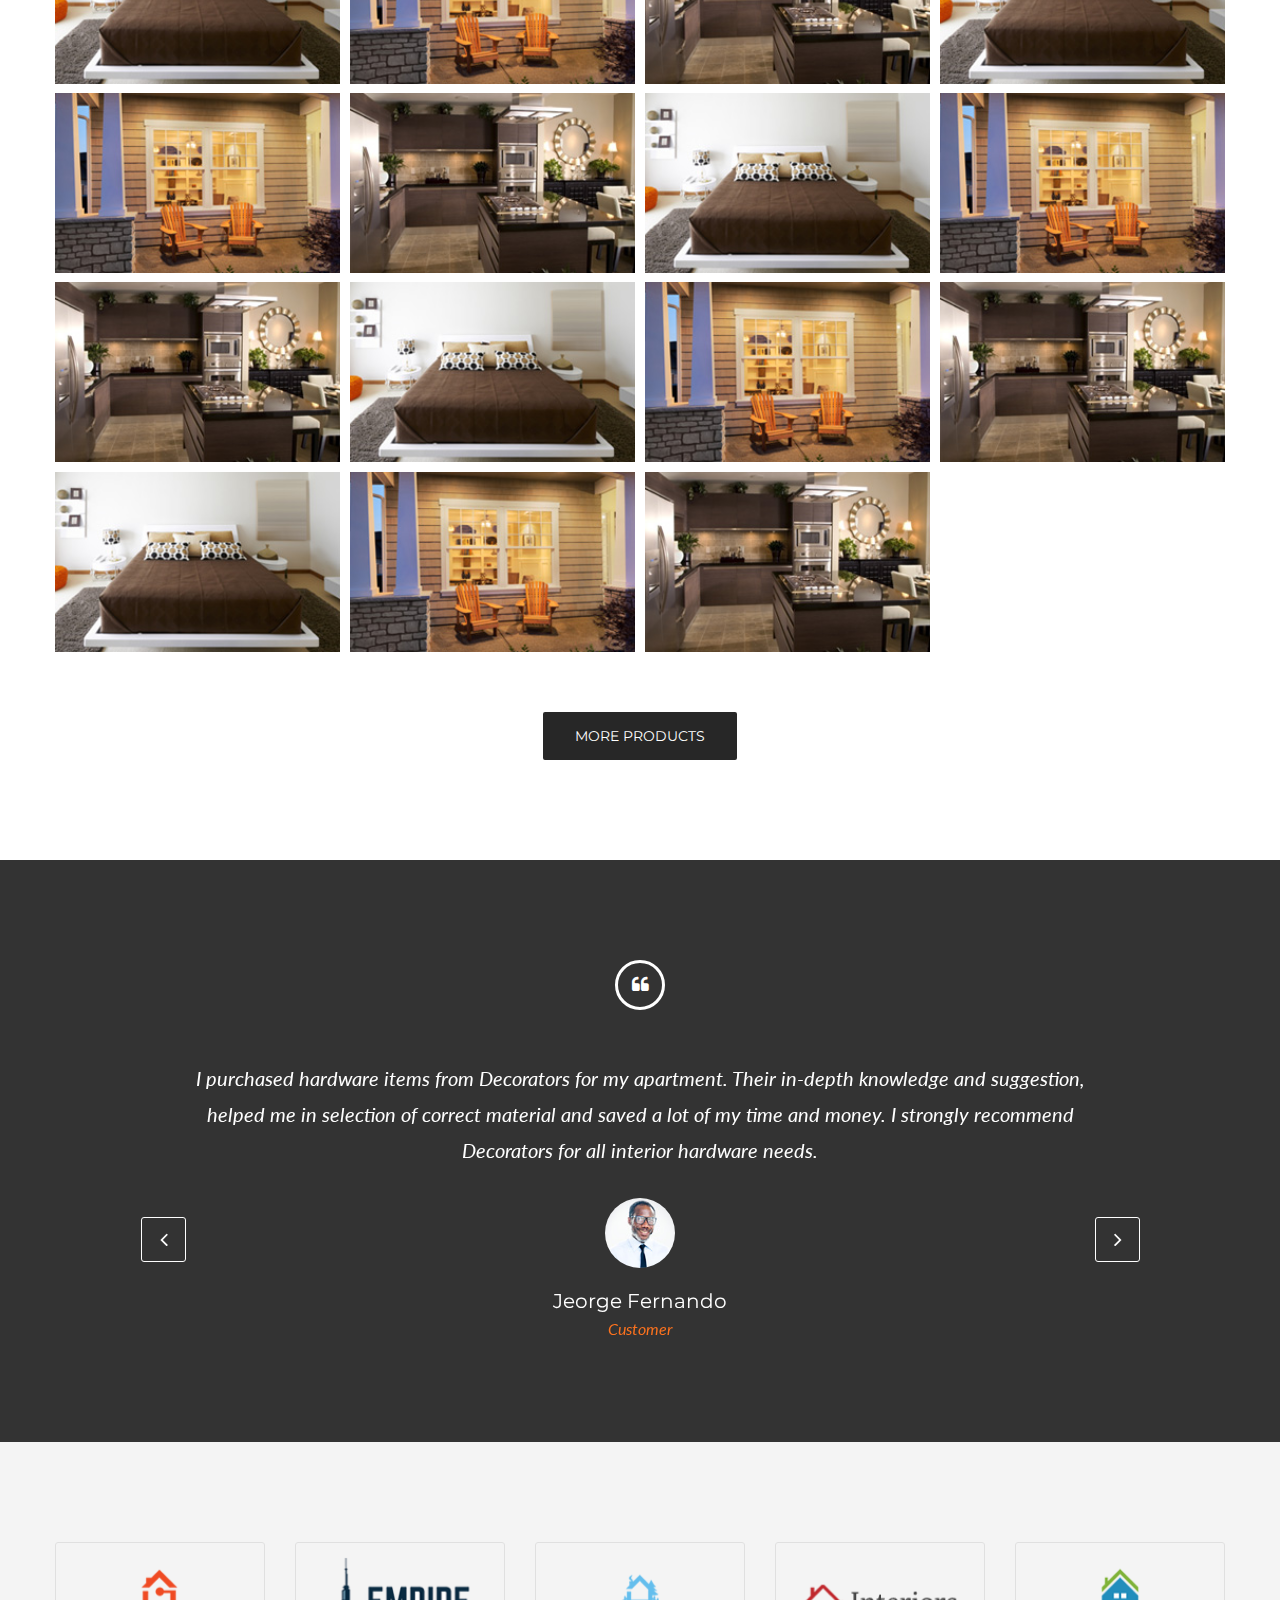
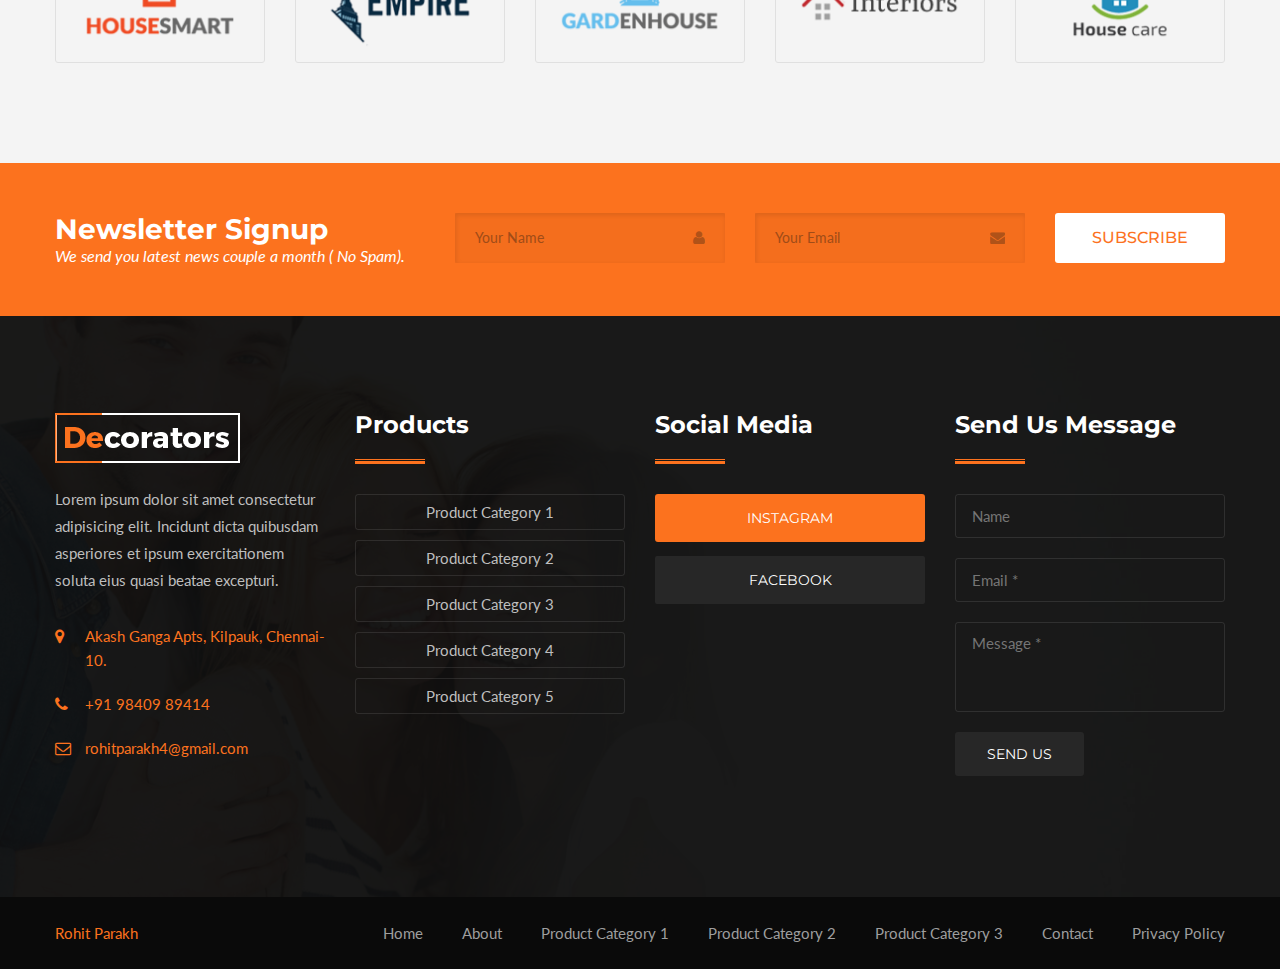
==== commit 63301043: "Modified Footer, Added All Products in header, changed script for form submission netlify" ====
--- a/index.html
+++ b/index.html
@@ -26,204 +26,204 @@
     <!-- Preloader -->
     <div class="preloader"></div>
  	
-    <!-- Main Header-->
-    <header class="main-header">
-    	<!-- Header Top -->
-    	<div class="header-top">
-        	<div class="auto-container">
-            	<div class="row clearfix">
-                    
-                    <!--Top Left-->
-                    <!-- <div class="top-left pull-left">
-                    	<div class="dropdown lang-dropdown">
-                        	<button  class="btn btn-primary dropdown-toggle" type="button" data-toggle="dropdown"><img src="images/icons/flog.png" alt="" /> &nbsp; English <span class="fa fa-angle-down"></span></button>
-                            <ul class="dropdown-menu">
-                                <li><a href="#">French</a></li>
-                                <li><a href="#">Espanish</a></li>
-                                <li><a href="#">Chinese</a></li>
-                            </ul>
-                        </div>
+   <!-- Main Header-->
+   <header class="main-header">
+    <!-- Header Top -->
+    <div class="header-top">
+        <div class="auto-container">
+            <div class="row clearfix">
+                
+                <!--Top Left-->
+                <!-- <div class="top-left pull-left">
+                    <div class="dropdown lang-dropdown">
+                        <button  class="btn btn-primary dropdown-toggle" type="button" data-toggle="dropdown"><img src="images/icons/flog.png" alt="" /> &nbsp; English <span class="fa fa-angle-down"></span></button>
+                        <ul class="dropdown-menu">
+                            <li><a href="#">French</a></li>
+                            <li><a href="#">Espanish</a></li>
+                            <li><a href="#">Chinese</a></li>
+                        </ul>
+                    </div>
+                </div> -->
+                
+                <!--Top Right-->
+                <div class="top-right pull-right">
+                
+                    <!--social-icon-->
+                    <!-- <div class="social-icon">
+                        <a href="#"><span class="fa fa-facebook"></span></a>
+                        <a href="#"><span class="fa fa-twitter"></span></a>
+                        <a href="#"><span class="fa fa-dribbble"></span></a>
+                        <a href="#"><span class="fa fa-linkedin"></span></a>
                     </div> -->
                     
-                    <!--Top Right-->
-                    <div class="top-right pull-right">
-                    
-                    	<!--social-icon-->
-                        <!-- <div class="social-icon">
-                        	<a href="#"><span class="fa fa-facebook"></span></a>
-                            <a href="#"><span class="fa fa-twitter"></span></a>
-                            <a href="#"><span class="fa fa-dribbble"></span></a>
-                            <a href="#"><span class="fa fa-linkedin"></span></a>
-                        </div> -->
+                    <ul>
+                    <li>	<a href="mailto:rohitparakh4@gmail.com"><span class="fa fa-envelope-o"></span>rohitparakh4@gmail.com</a></li>
+                        <li><a href="tel:9840989414"><span class="fa fa-phone"></span>+91 9840989414</a></li>
+                        <li><span class="fa fa-clock-o"></span>Mon - Fri : 9:00 -1700</li>
+                    </ul>
+                    
+                    
+                </div>
+                
+            </div>
+            
+        </div>
+    </div><!-- Header Top End -->
+    
+    
+    <!-- Main Box -->
+    <div class="main-box">
+        <div class="auto-container">
+            <div class="outer-container clearfix">
+                <!--Logo Box-->
+                <div class="logo-box">
+                    <div class="logo"><a href="index.html"><img src="images/logo.png" alt=""></a></div>
+                </div>
+                
+                <!--Nav Outer-->
+                <div class="nav-outer clearfix">
+                    <!-- Main Menu -->
+                    <nav class="main-menu">
+                        <div class="navbar-header">
+                            <!-- Toggle Button -->    	
+                            <button type="button" class="navbar-toggle" data-toggle="collapse" data-target=".navbar-collapse">
+                            <span class="icon-bar"></span>
+                            <span class="icon-bar"></span>
+                            <span class="icon-bar"></span>
+                            </button>
+                        </div>
                         
-                    	<ul>
-                        <li>	<a href="mailto:rohitparakh4@gmail.com"><span class="fa fa-envelope-o"></span>rohitparakh4@gmail.com</a></li>
-                            <li><a href="tel:9840989414"><span class="fa fa-phone"></span>+91 9840989414</a></li>
-                            <li><span class="fa fa-clock-o"></span>Mon - Fri : 9:00 -1700</li>
-                        </ul>
-                        
-                        
-                    </div>
-                    
-                </div>
-                
-            </div>
-        </div><!-- Header Top End -->
+                        <div class="navbar-collapse collapse clearfix">
+                            <ul class="navigation clearfix">
+                                <li class="current"><a href="index.html">Home</a></li>
+                                <li><a href="about-us.html">About Us</a></li>
+                                <li ><a href="services.html">ALl Products</a></li>
+                                <li class="dropdown"><a href="#">Product Categories</a>
+                                    <ul class="submenu">
+                                        <li><a href="service-single.html">Product Category 1 </a></li>
+                                        <li><a href="service-single.html">Product Category 2 </a></li>
+                                        <li><a href="service-single.html">Product Category 3 </a></li>
+                                        <li><a href="service-single.html">Product Category 4 </a></li>
+                                        <li><a href="service-single.html">Product Category 5 </a></li>
+                                    </ul>
+                                </li>
+                                <!-- <li class="dropdown"><a href="#">Blog</a>
+                                    <ul>
+                                        <li><a href="blog.html">Blog Standard</a></li>
+                                        <li><a href="blog-large-image.html">Blog Large Image</a></li>
+                                        <li><a href="blog-single.html">Blog Single</a></li>
+                                    </ul>
+                                </li> -->
+                                
+                                <!-- <li class="dropdown"><a href="#">Shop</a>
+                                    <ul>
+                                        <li><a href="shop.html">Shop Products</a></li>
+                                        <li><a href="shop-single.html">Shop Single</a></li>
+                                        <li><a href="shopping-cart.html">Shopping Cart</a></li>
+                                        <li><a href="checkout.html">Checkout</a></li>
+                                        <li><a href="register.html">Login / Register</a></li>
+                                    </ul>
+                                </li> -->
+                                
+                               
+                                        <li><a href="faqs.html">FAQ's</a></li>
+                                    
+                                
+                                <li><a href="contact.html">Contact</a></li>
+                                
+                             </ul>
+                        </div>
+                    </nav><!-- Main Menu End-->
+                    
+                </div><!--Nav Outer End-->
+                
+                <!-- Hidden Nav Toggler -->
+                <div class="nav-toggler">
+                <button class="hidden-bar-opener"><span class="icon fa fa-bars"></span></button>
+                </div><!-- / Hidden Nav Toggler -->
+                
+                <!--Search Btn-->
+                <!-- <a href="shopping-cart.html" class="cart-btn-outer"><div class="icon"><span class="flaticon-shopping-bag"></span><span class="count">2</span></div></a> -->
+                <div class="header-search-icon search-box-btn"><span class="flaticon-search"></span></div>
+                
+            </div>    
+        </div>
+    </div>
+
+</header>
+<!--End Main Header -->
+
+
+<!-- Hidden Navigation Bar -->
+<section class="hidden-bar right-align">
+    
+    <div class="hidden-bar-closer">
+        <button class="btn"><i class="fa fa-close"></i></button>
+    </div>
+    
+    <!-- Hidden Bar Wrapper -->
+    <div class="hidden-bar-wrapper">
+    
+        <!-- .logo -->
+        <div class="logo text-center">
+            <a href="index.html"><img src="images/logo-2.png" alt=""></a>			
+        </div><!-- /.logo -->
         
-        
-        <!-- Main Box -->
-    	<div class="main-box">
-        	<div class="auto-container">
-            	<div class="outer-container clearfix">
-                    <!--Logo Box-->
-                    <div class="logo-box">
-                        <div class="logo"><a href="#"><img src="images/logo.png" alt=""></a></div>
-                    </div>
-                    
-                    <!--Nav Outer-->
-                    <div class="nav-outer clearfix">
-                        <!-- Main Menu -->
-                        <nav class="main-menu">
-                            <div class="navbar-header">
-                                <!-- Toggle Button -->    	
-                                <button type="button" class="navbar-toggle" data-toggle="collapse" data-target=".navbar-collapse">
-                                <span class="icon-bar"></span>
-                                <span class="icon-bar"></span>
-                                <span class="icon-bar"></span>
-                                </button>
-                            </div>
-                            
-                            <div class="navbar-collapse collapse clearfix">
-                                <ul class="navigation clearfix">
-                                    <li class="current"><a href="#">Home</a></li>
-                                    <li><a href="about-us.html">About Us</a></li>
-                                    <li ><a href="service-single.html">Product Page</a></li>
-                                    <!-- <li class="dropdown"><a href="#">Projects</a>
-                                    	<ul>
-                                            <li><a href="portfolio-default.html">Projects Standard</a></li>
-                                            <li><a href="portfolio-fullwidth.html">Projects Fullwidth</a></li>
-                                            <li><a href="portfolio-with-text.html">Projects With Text</a></li>
-                                            <li><a href="portfolio-single-one.html">Projects Single 01</a></li>
-                                            <li><a href="portfolio-single-two.html">Projects Single 02</a></li>
-                                        </ul>
-                                    </li> -->
-                                    <!-- <li class="dropdown"><a href="#">Blog</a>
-                                    	<ul>
-                                            <li><a href="blog.html">Blog Standard</a></li>
-                                            <li><a href="blog-large-image.html">Blog Large Image</a></li>
-                                            <li><a href="blog-single.html">Blog Single</a></li>
-                                        </ul>
-                                    </li> -->
-                                    
-                                    <!-- <li class="dropdown"><a href="#">Shop</a>
-                                        <ul>
-                                            <li><a href="shop.html">Shop Products</a></li>
-                                            <li><a href="shop-single.html">Shop Single</a></li>
-                                            <li><a href="shopping-cart.html">Shopping Cart</a></li>
-                                            <li><a href="checkout.html">Checkout</a></li>
-                                            <li><a href="register.html">Login / Register</a></li>
-                                        </ul>
-                                    </li> -->
-                                    
-                                   
-                                            <li><a href="faqs.html">FAQ's</a></li>
-                                        
-                                    
-                                    <li><a href="contact.html">Contact</a></li>
-                                    
-                                 </ul>
-                            </div>
-                        </nav><!-- Main Menu End-->
-                        
-                    </div><!--Nav Outer End-->
-                    
-                    <!-- Hidden Nav Toggler -->
-                    <div class="nav-toggler">
-                    <button class="hidden-bar-opener"><span class="icon fa fa-bars"></span></button>
-                    </div><!-- / Hidden Nav Toggler -->
-                    
-                    <!--Search Btn-->
-                    <!-- <a href="shopping-cart.html" class="cart-btn-outer"><div class="icon"><span class="flaticon-shopping-bag"></span><span class="count">2</span></div></a> -->
-                    <div class="header-search-icon search-box-btn"><span class="flaticon-search"></span></div>
-                    
-            	</div>    
-            </div>
+        <!-- .Side-menu -->
+        <div class="side-menu">
+        <!-- .navigation -->
+            <ul class="navigation">
+                <li class="current"><a href="index.html">Home</a></li>
+                <li ><a href="about-us.html">About Us</a></li>
+                    
+                <li ><a href="services.html">All Products </a></li>
+
+                <li class="dropdown"><a href="#">Product Categories</a>
+                    <ul class="submenu">
+                        <li><a href="service-single.html">Product Category 1 </a></li>
+                        <li><a href="service-single.html">Product Category 2 </a></li>
+                        <li><a href="service-single.html">Product Category 3 </a></li>
+                        <li><a href="service-single.html">Product Category 4 </a></li>
+                        <li><a href="service-single.html">Product Category 5 </a></li>
+                    </ul>
+                </li>
+                <!-- <li class="dropdown"><a href="#">Blog</a>
+                    <ul class="submenu">
+                        <li><a href="blog.html">Blog Standard</a></li>
+                        <li><a href="blog-large-image.html">Blog large Image</a></li>
+                        <li><a href="blog-single.html">Blog Single</a></li>
+                    </ul>
+                </li> -->
+                
+                <!-- <li class="dropdown"><a href="#">Shop</a>
+                    <ul class="submenu">
+                        <li><a href="shop.html">Shop Products</a></li>
+                        <li><a href="shop-single.html">Shop Single</a></li>
+                        <li><a href="shopping-cart.html">Shopping Cart</a></li>
+                        <li><a href="checkout.html">Checkout</a></li>
+                        <li><a href="register.html">Login / Register</a></li>
+                    </ul>
+                </li> -->
+                
+                <li><a href="faqs.html">FAQ's</a></li>
+
+                
+                <li><a href="contact.html">Contact</a></li>
+            </ul>
+        </div><!-- /.Side-menu -->
+    
+        <div class="social-icons">
+            <ul>
+                <li><a href="#"><i class="fa fa-facebook"></i></a></li>
+                <li><a href="#"><i class="fa fa-twitter"></i></a></li>
+                <li><a href="#"><i class="fa fa-google-plus"></i></a></li>
+                <li><a href="#"><i class="fa fa-linkedin"></i></a></li>
+            </ul>
         </div>
     
-    </header>
-    <!--End Main Header -->
-    
-    
-    <!-- Hidden Navigation Bar -->
-    <section class="hidden-bar right-align">
-        
-        <div class="hidden-bar-closer">
-            <button class="btn"><i class="fa fa-close"></i></button>
-        </div>
-        
-        <!-- Hidden Bar Wrapper -->
-        <div class="hidden-bar-wrapper">
-        
-            <!-- .logo -->
-            <div class="logo text-center">
-                <a href="#"><img src="images/logo-2.png" alt=""></a>			
-            </div><!-- /.logo -->
-            
-            <!-- .Side-menu -->
-            <div class="side-menu">
-            <!-- .navigation -->
-                <ul class="navigation">
-                    <li class="current"><a href="#">Home</a></li>
-                    <li ><a href="about-us.html">About Us</a></li>
-                        
-                    <li ><a href="service-single.html">Product Page</a></li>
-
-                    <!-- <li class="dropdown"><a href="#">Projects</a>
-                        <ul class="submenu">
-                            <li><a href="portfolio-default.html">Projects Standard</a></li>
-                            <li><a href="portfolio-fullwidth.html">Projects Fullwidth</a></li>
-                            <li><a href="portfolio-with-text.html">Projects With Text</a></li>
-                            <li><a href="portfolio-single-one.html">Projects Single 01</a></li>
-                            <li><a href="portfolio-single-two.html">Projects Single 02</a></li>
-                        </ul>
-                    </li> -->
-                    <!-- <li class="dropdown"><a href="#">Blog</a>
-                        <ul class="submenu">
-                            <li><a href="blog.html">Blog Standard</a></li>
-                            <li><a href="blog-large-image.html">Blog large Image</a></li>
-                            <li><a href="blog-single.html">Blog Single</a></li>
-                        </ul>
-                    </li> -->
-                    
-                    <!-- <li class="dropdown"><a href="#">Shop</a>
-                        <ul class="submenu">
-                            <li><a href="shop.html">Shop Products</a></li>
-                            <li><a href="shop-single.html">Shop Single</a></li>
-                            <li><a href="shopping-cart.html">Shopping Cart</a></li>
-                            <li><a href="checkout.html">Checkout</a></li>
-                            <li><a href="register.html">Login / Register</a></li>
-                        </ul>
-                    </li> -->
-                    
-                    <li><a href="faqs.html">FAQ's</a></li>
-
-                    
-                    <li><a href="contact.html">Contact</a></li>
-                </ul>
-            </div><!-- /.Side-menu -->
-        
-            <div class="social-icons">
-                <ul>
-                    <li><a href="#"><i class="fa fa-facebook"></i></a></li>
-                    <li><a href="#"><i class="fa fa-twitter"></i></a></li>
-                    <li><a href="#"><i class="fa fa-google-plus"></i></a></li>
-                    <li><a href="#"><i class="fa fa-linkedin"></i></a></li>
-                </ul>
-            </div>
-        
-        </div><!-- / Hidden Bar Wrapper -->
-    </section>
-    <!-- / Hidden Bar -->
+    </div><!-- / Hidden Bar Wrapper -->
+</section>
+<!-- / Hidden Bar -->
     
     <!--Main Slider-->
     <section class="main-slider">
@@ -2196,9 +2196,11 @@
                             	<div class="footer-widget about-widget">
                                 	<div class="footer-logo"><figure><a href="index-2.html"><img src="images/logo-4.png" alt=""></a></figure></div>
                                     <div class="widget-content">
-                                    	<div class="text">Must explain too you all this mistaken idea off denouncing pleasure and well praising pain was born and I will gives you complete accounts systems must explain to idea of denouncing.</div>
+                                    	<div class="text">
+                                        Lorem ipsum dolor sit amet consectetur adipisicing elit. Incidunt dicta quibusdam asperiores et ipsum exercitationem soluta eius quasi beatae excepturi.
+                                        </div>
                                         <ul class="contact-info">
-                                        <a href="">	<li><span class="icon fa fa-map-marker"></span>Akash Ganga Apts, Kilpauk, Chennai-10.</li></a>
+                                        <a href="contact.html#contact-map">	<li><span class="icon fa fa-map-marker"></span>Akash Ganga Apts, Kilpauk, Chennai-10.</li></a>
                                           <a href="tel:9840989414">  <li><span class="icon fa fa-phone"></span>+91 98409 89414</li></a>
                                             <a href="mailto:rohitparakh4@gmail.com"><li><span class="icon fa fa-envelope-o"></span>rohitparakh4@gmail.com</li></a>
                                         </ul>
@@ -2209,7 +2211,7 @@
                             <!-- Footer Column -->
                         	<div class="footer-column col-md-6 col-sm-6 col-xs-12">
                             	<div class="footer-widget tags-widget">
-                                	<h2>Links</h2>
+                                	<h2>Products</h2>
                                     <div class="widget-content">
                                     	<ul class="tags-list">
                                         	<li style="width:100%"><a href="service-single.html">Product Category 1</a></li>
@@ -2248,23 +2250,11 @@
                             
                             <!--Footer Column-->
                         	<div class="footer-column col-md-6 col-sm-6 col-xs-12">
-                            	<div class="footer-widget posts-widget">
-                                	<h2>Recent News</h2>
-                                    <div class="widget-content">
-                                    	<div class="posts">
-                                            <div class="post">
-                                                <figure class="post-thumb"><img src="images/resource/post-thumb-1.jpg" alt=""><a href="#" class="overlay-link"><span class="flaticon-plus-1"></span></a></figure>
-                                                <div class="desc-text"><a href="#">How mistakens denoncings pleasure and complete.</a></div>
-                                                <div class="time"><span class="fa fa-clock-o"></span> Oct 03, 2015</div>
-                                            </div>
-                                            <div class="post">
-                                                <figure class="post-thumb"><img src="images/resource/post-thumb-2.jpg" alt=""><a href="#" class="overlay-link"><span class="flaticon-plus-1"></span></a></figure>
-                                                <div class="desc-text"><a href="#">Pleasure praising pains was, expound actual teaching.</a></div>
-                                                <div class="time"><span class="fa fa-clock-o"></span> Aug 21, 2015</div>
-                                            </div>
-                                        </div>
-                                        <a class="view-more theme-btn" href="#">Read More <span class="fa fa-caret-right"></span></a>
-                                    </div>
+                            	<div class="footer-widget social-section">
+                                	<h2>Social Media</h2>
+                                    <button class="theme-btn btn-style-one">Instagram</button>
+                                    <button class="theme-btn btn-style-two">Facebook</button>
+                                  
                                 </div>
                             </div>
                             
@@ -2305,7 +2295,7 @@
          <div class="footer-bottom">
          	<div class="auto-container">
             	<div class="clearfix">
-                	<div class="pull-left"><div class="copyright"><a href="#">Rohit Parakh</a></div></div>
+                	<div class="pull-left"><div class="copyright"><a href="https://www.instagram.com/rohit_parakh">Rohit Parakh</a></div></div>
                     <div class="pull-right">
                     	<ul class="footer-nav">
                         	<li><a href="index.html">Home</a></li>
--- a/css/style.css
+++ b/css/style.css
@@ -905,6 +905,29 @@
 	padding-top:10px !important;	
 }
 
+.main-header li.dropdown> a::after{
+	font-family: 'FontAwesome';
+	content: "\f107";
+	position:absolute;
+	right:2px;
+	top:10px;
+	width:10px;
+	height:20px;
+	display:block;
+	color:#253d4a;
+	line-height:20px;
+	font-size:16px;
+	font-weight:normal;
+	text-align:center;
+	z-index:5;	
+}
+.main-header li.dropdown> a:after{
+	transition: all 5s ease;
+}
+.main-header li.dropdown> a:hover::after{
+	content: "";
+
+}
 
 /*** 
 
@@ -4133,7 +4156,10 @@
 	color:var(--primary);	
 }
 
-
+.main-footer .social-section button{
+	width:100%;
+	margin-bottom: 1em;
+}
 
 /*** 
 
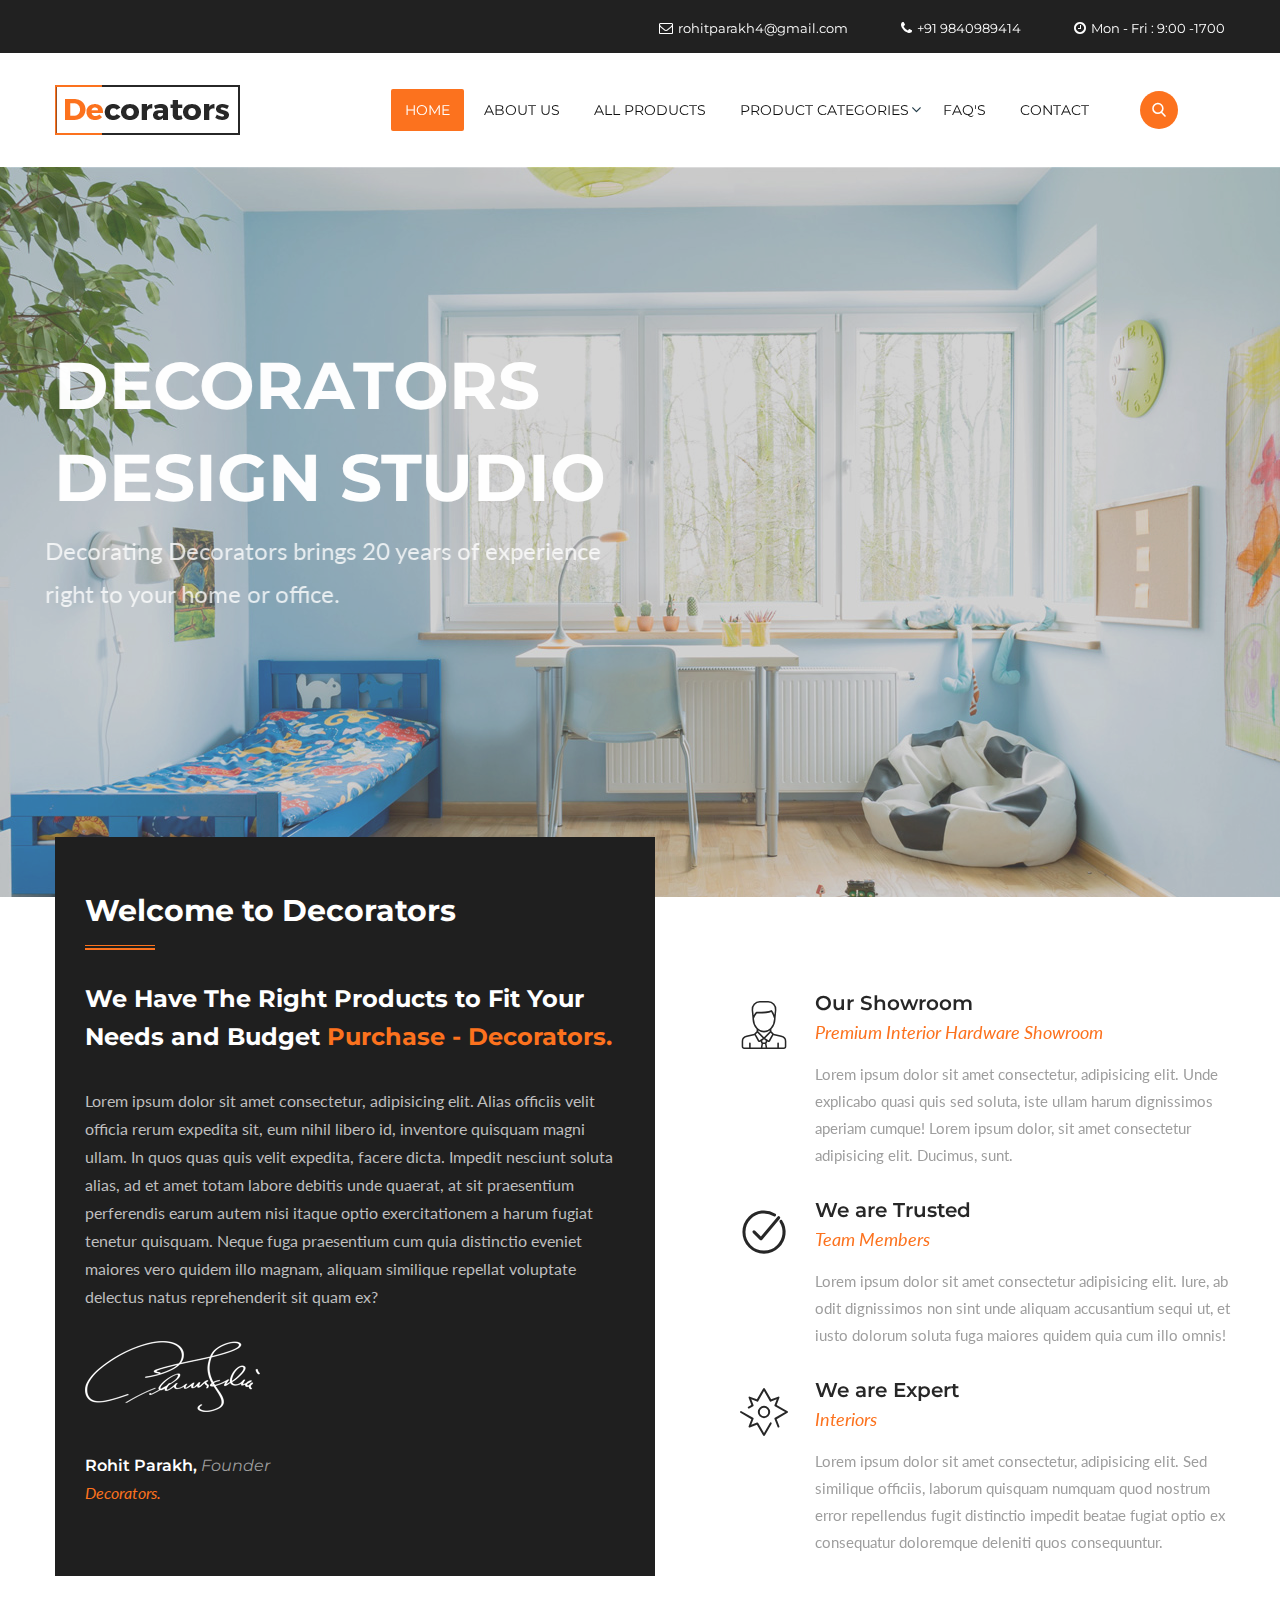
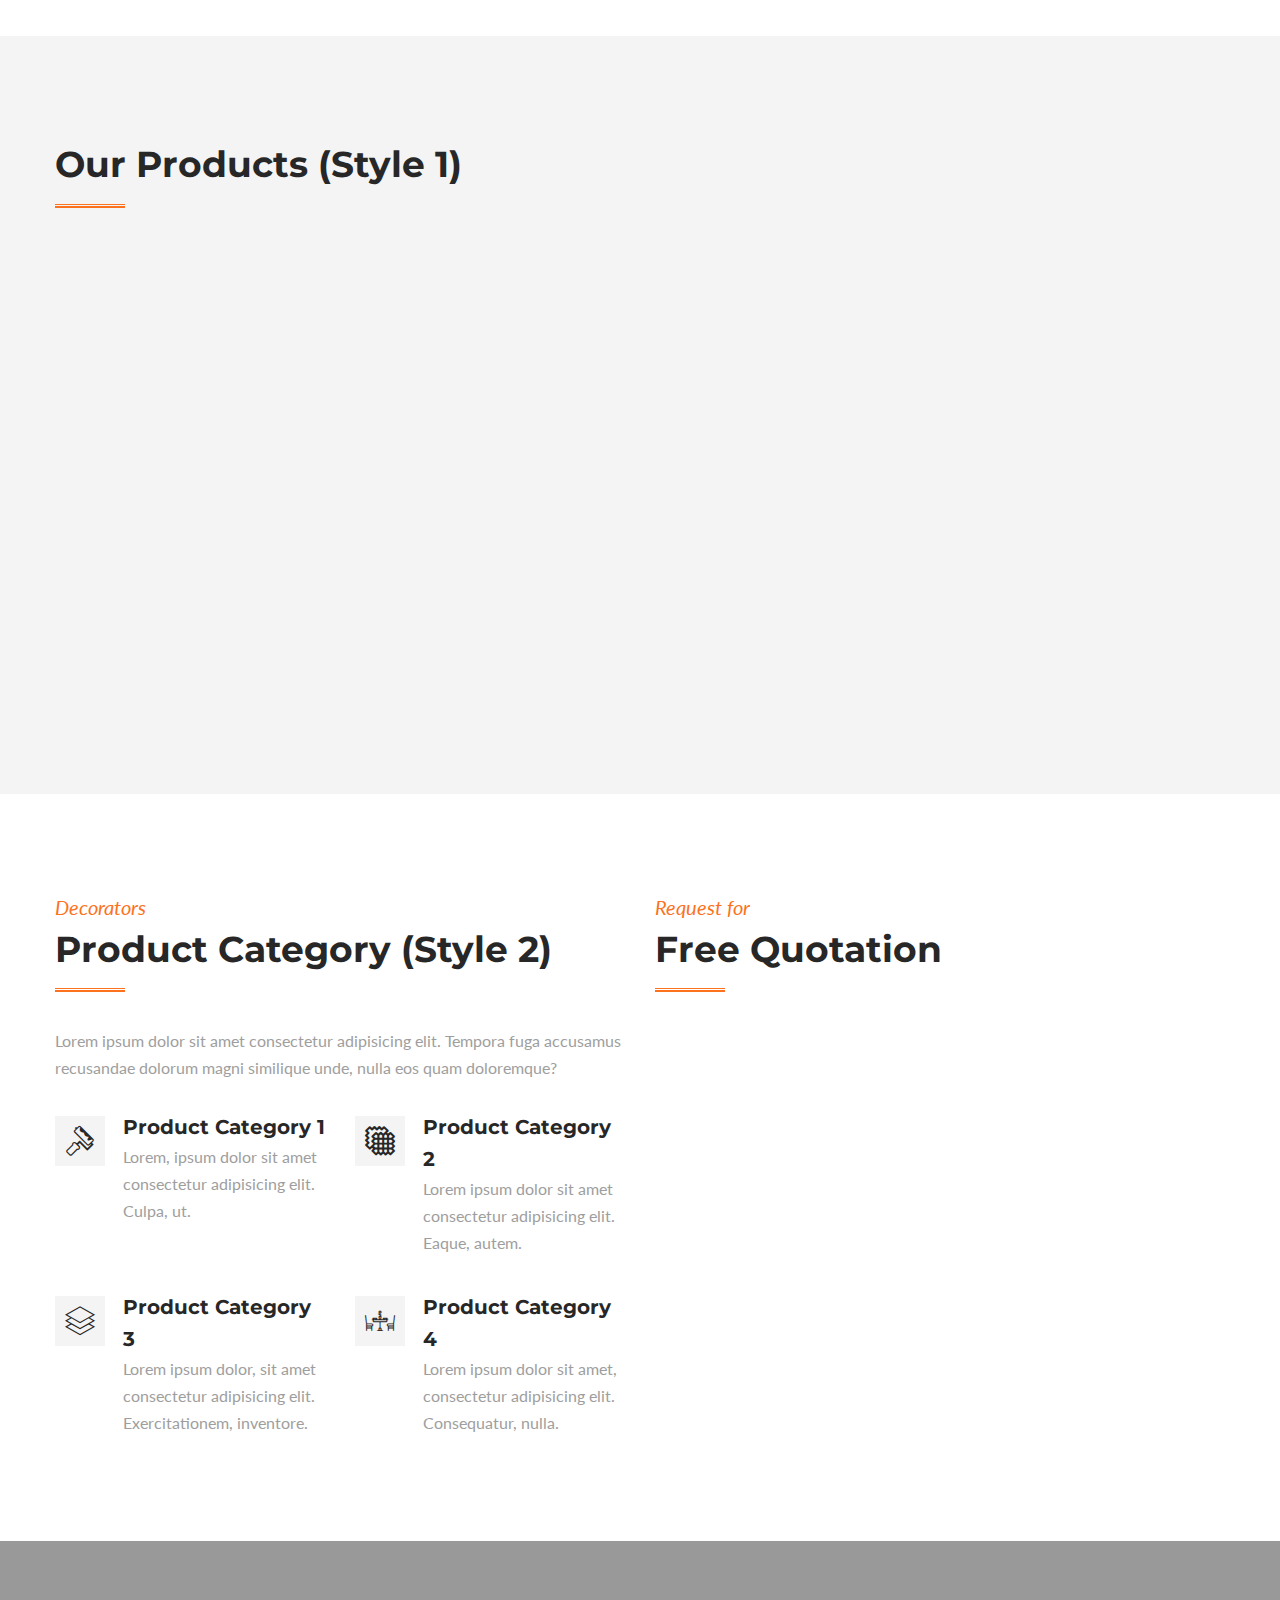
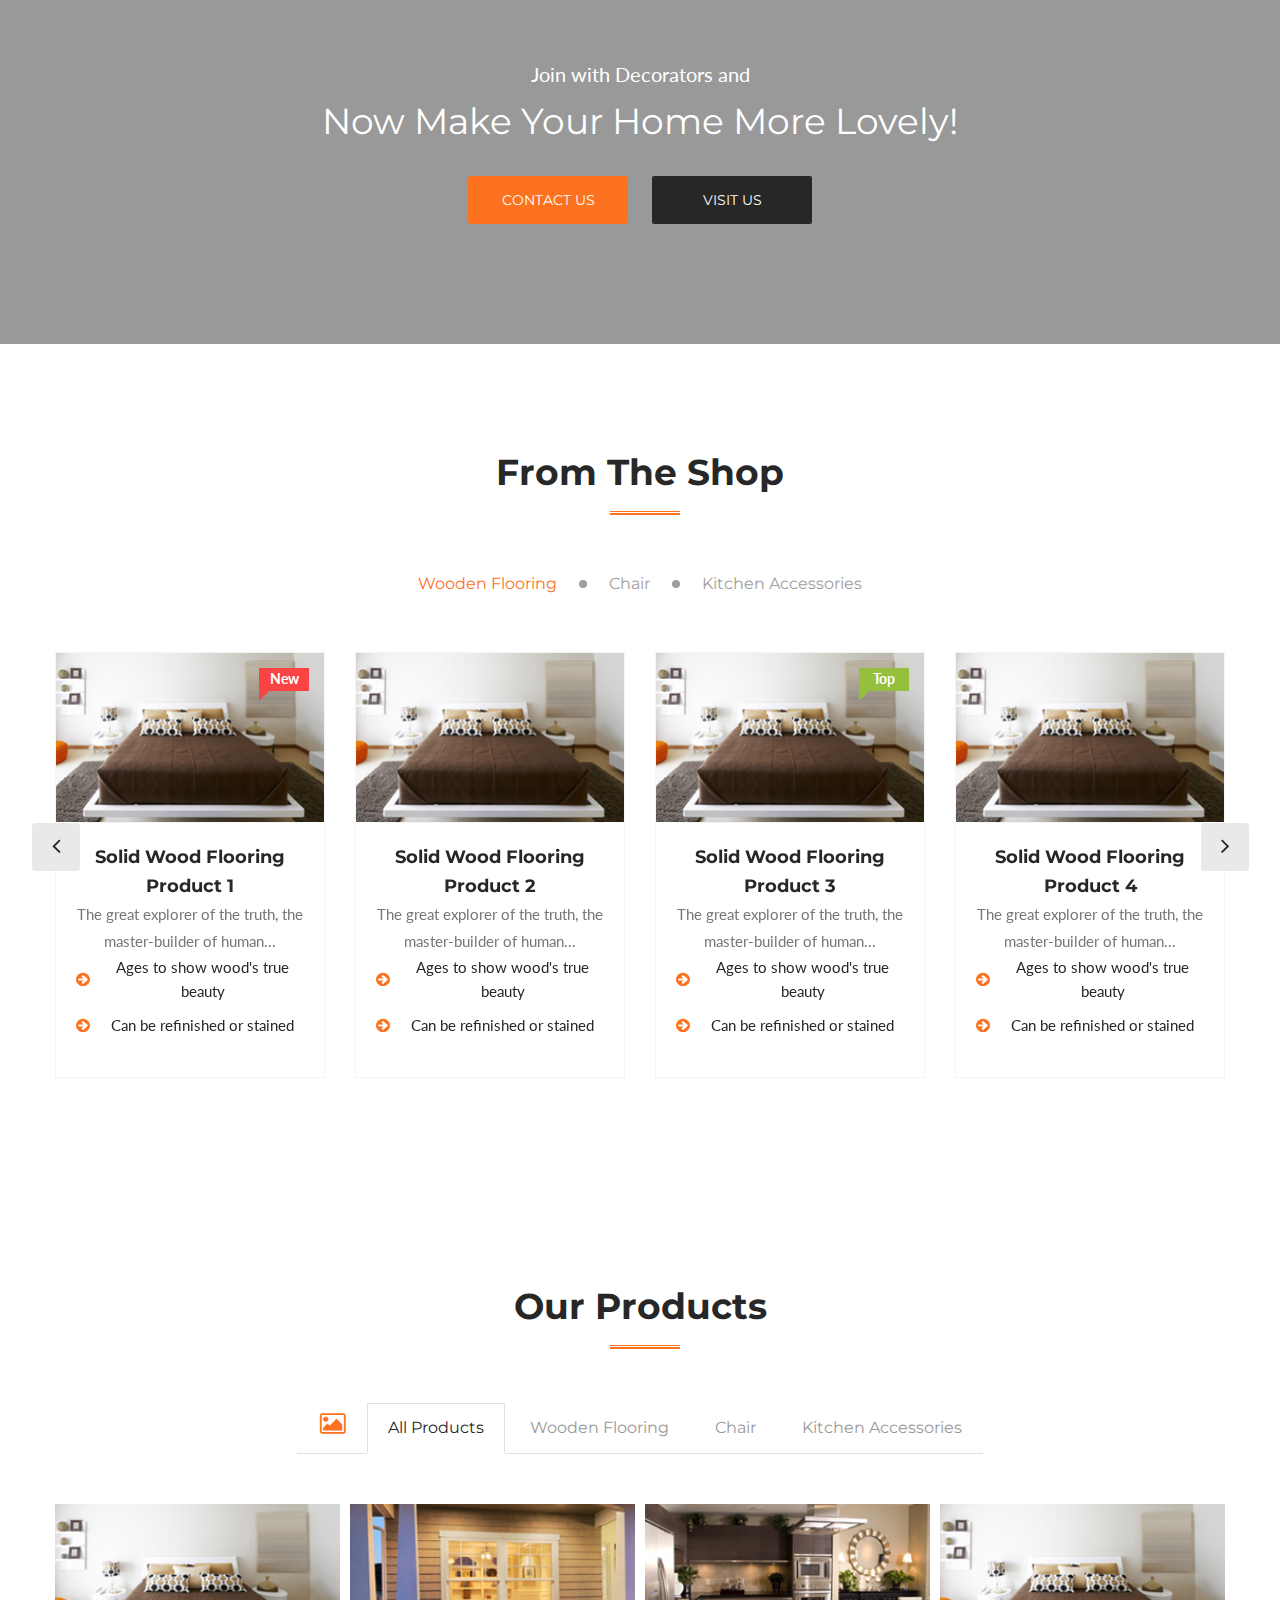
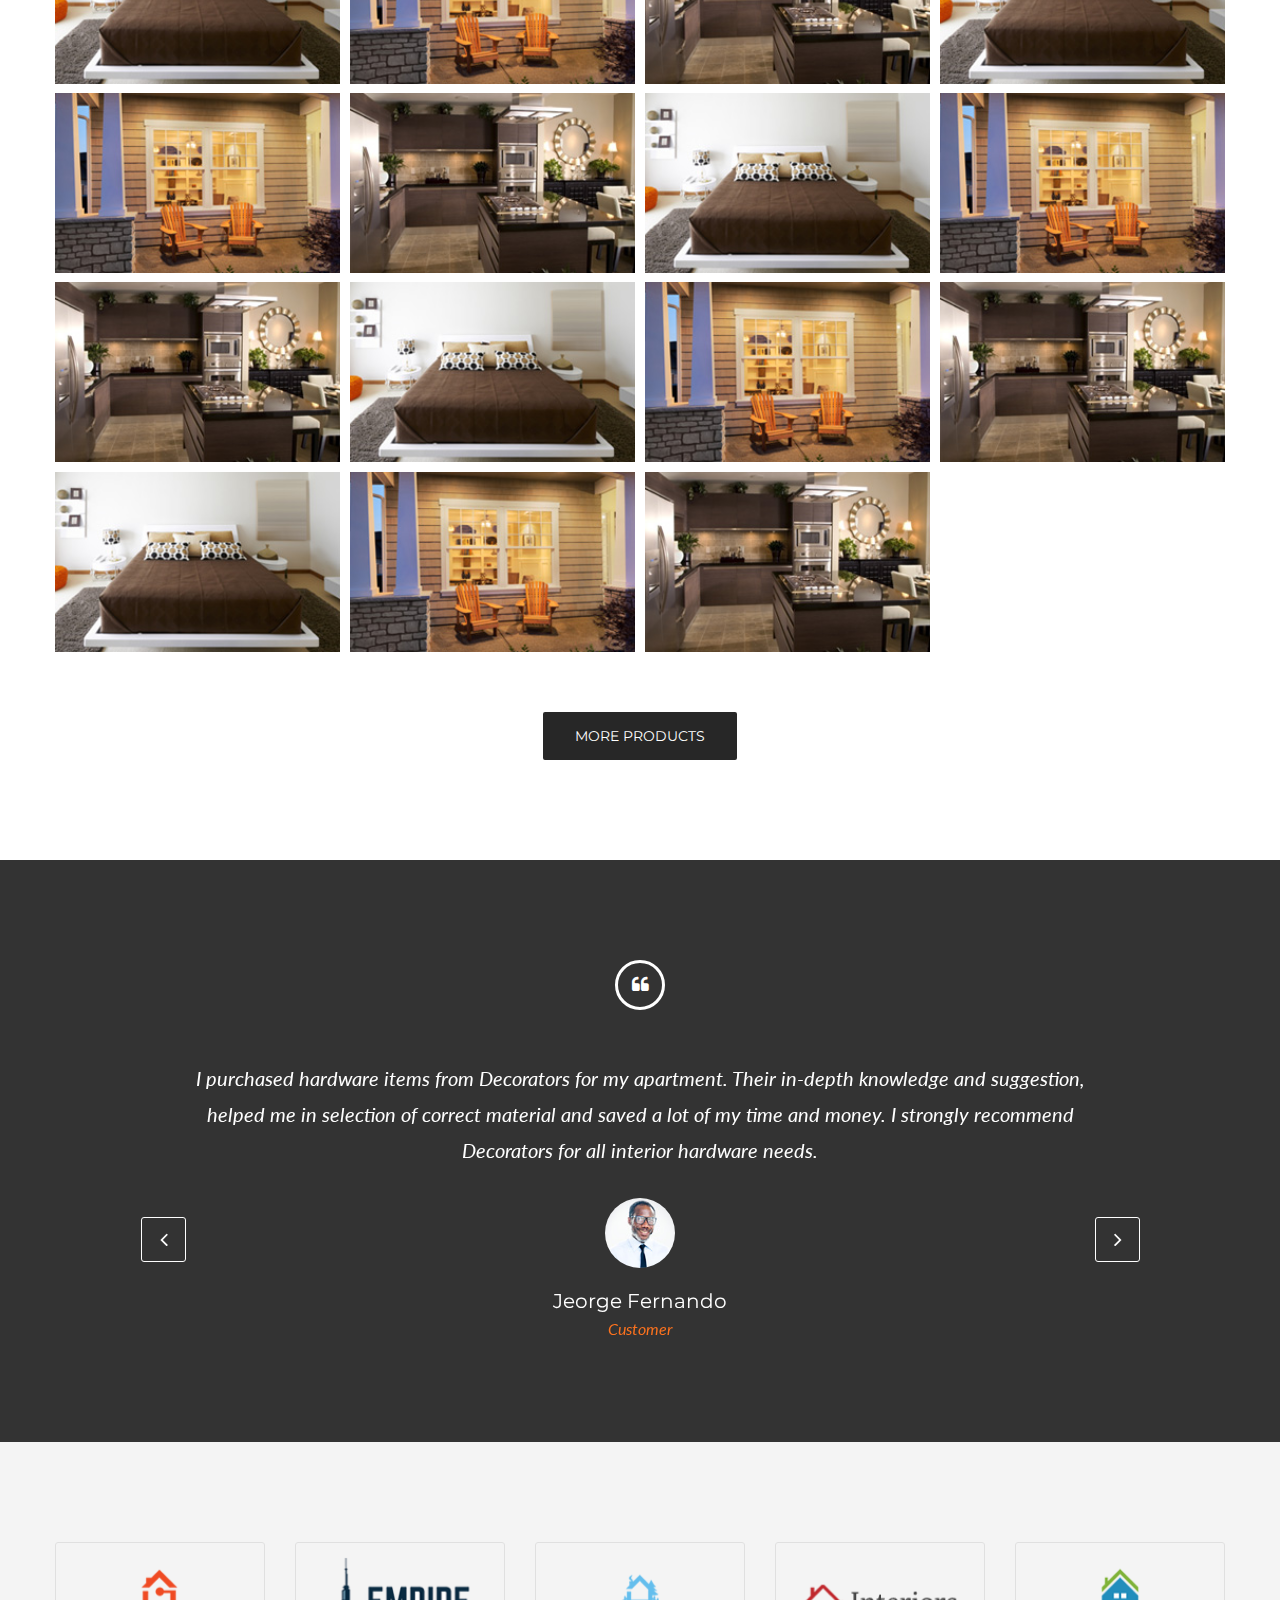
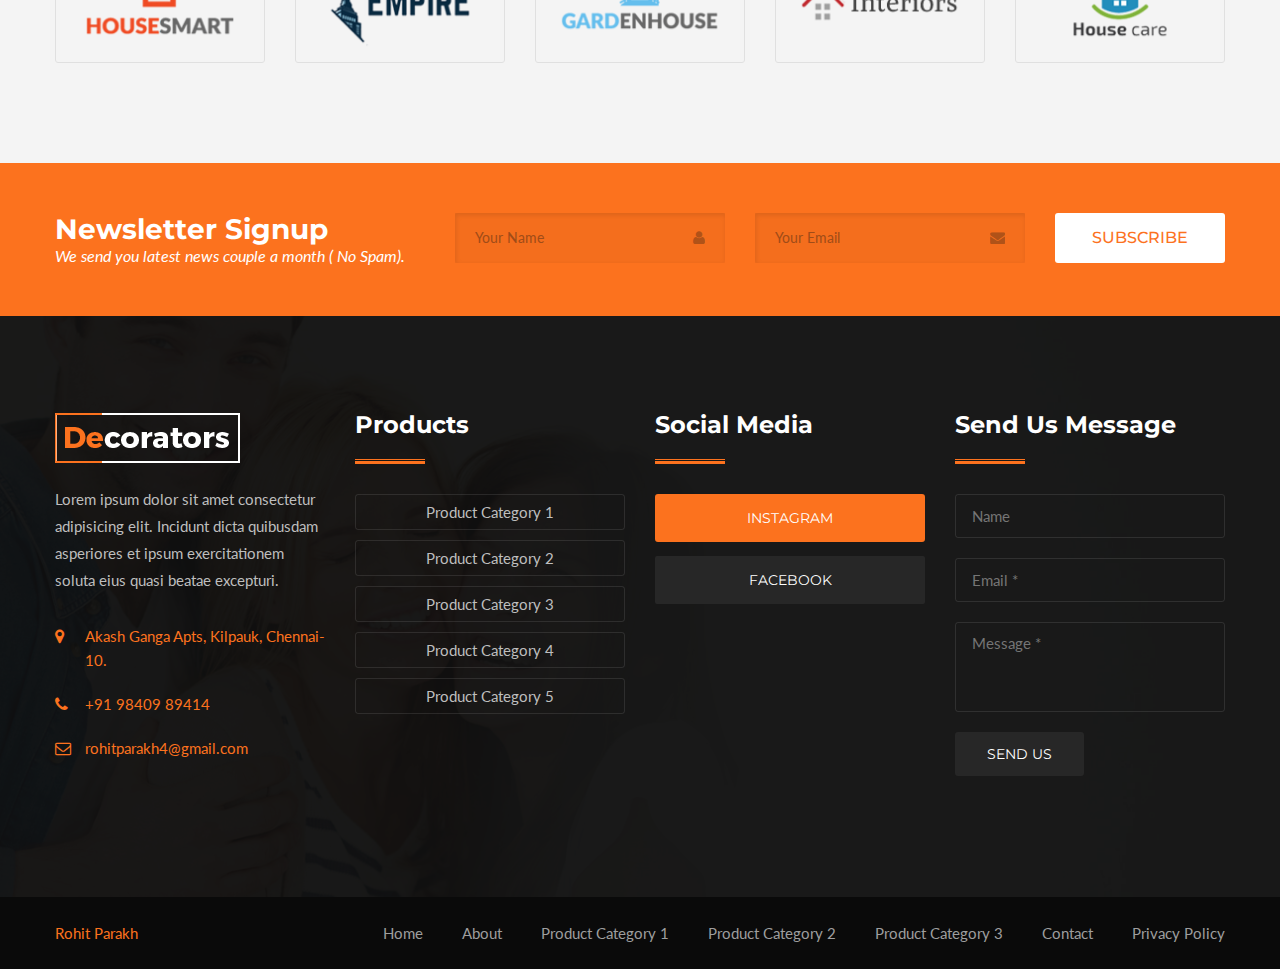
==== commit 40effd28: "Fixed issue where contact form on index and faq was not working" ====
--- a/index.html
+++ b/index.html
@@ -702,7 +702,7 @@
                                     </div>
                                 
                                     <div class="form-group col-md-6 col-sm-6 col-xs-12">
-                                        <input type="text" name="username" value="" placeholder="Your Name *" required>
+                                        <input type="text" name="name" value="" placeholder="Your Name *" required>
                                     </div>
         
                                     <div class="form-group col-md-6 col-sm-6 col-xs-12">
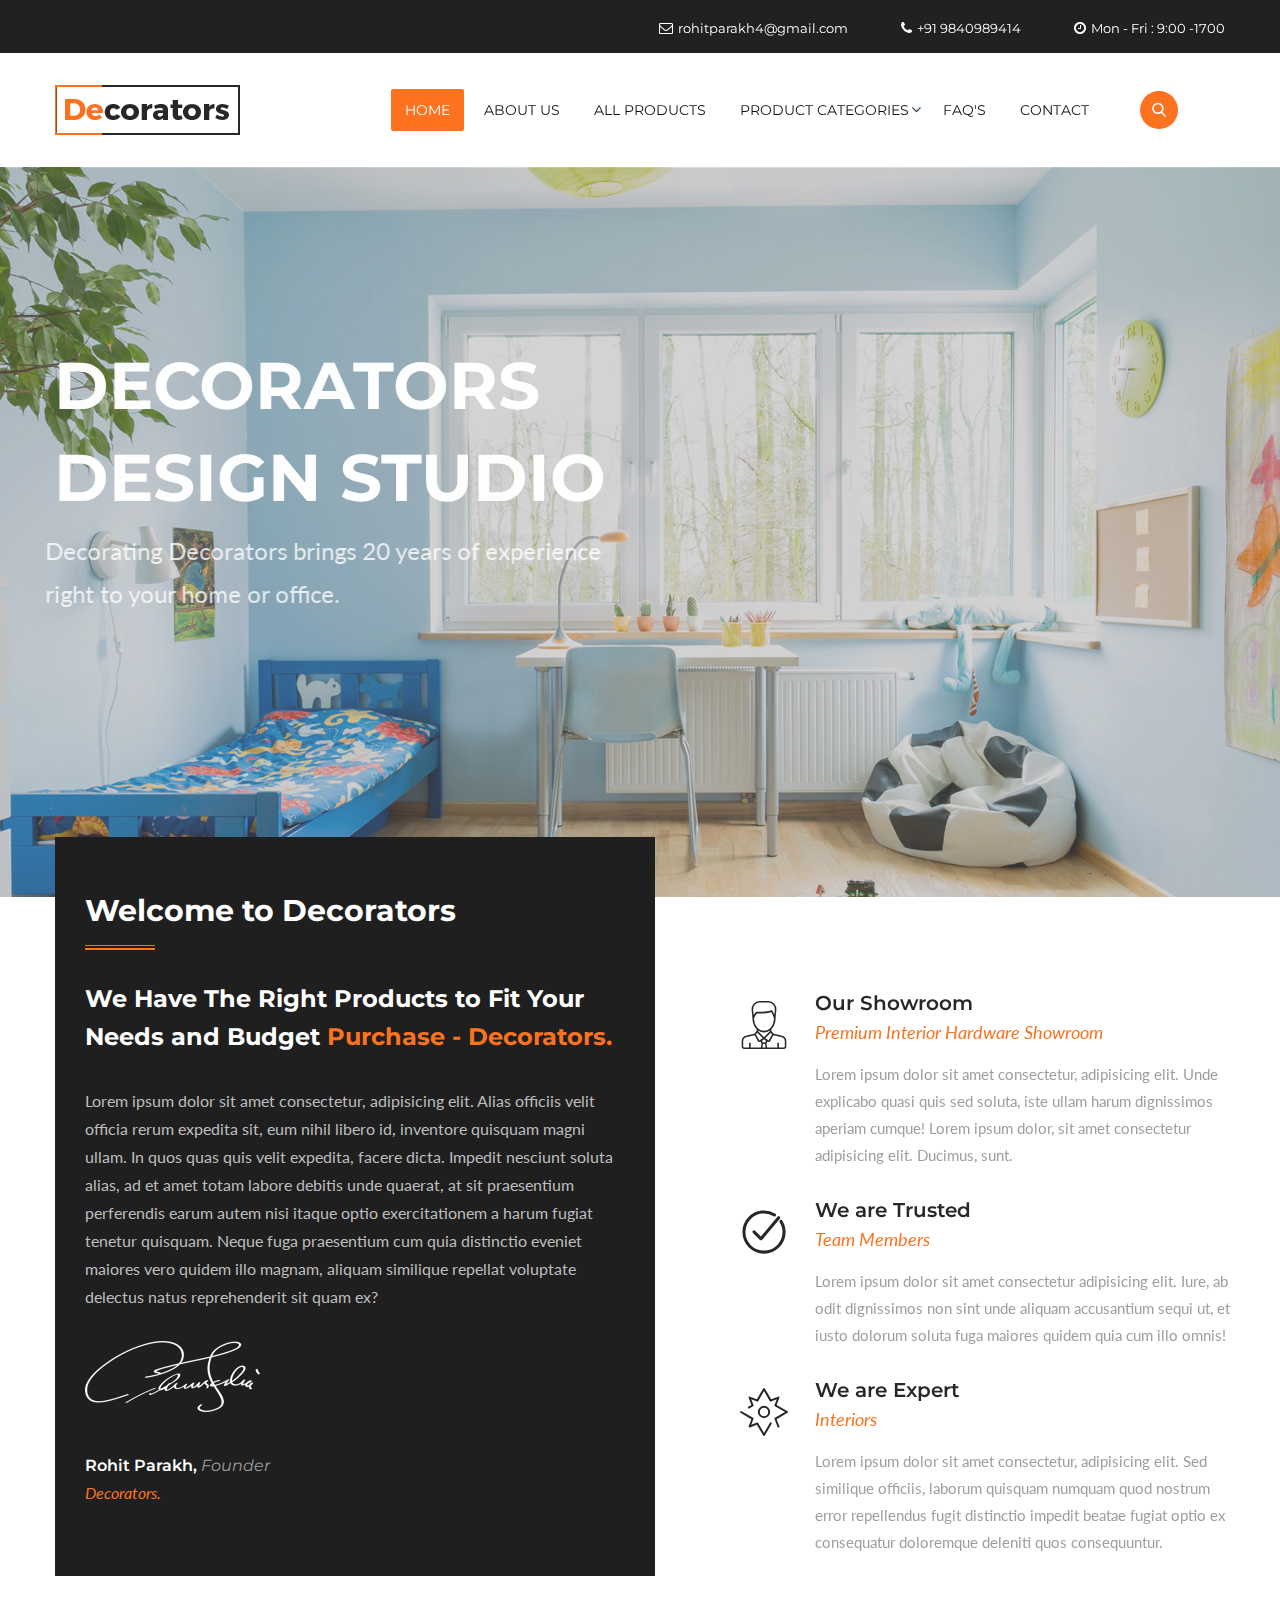
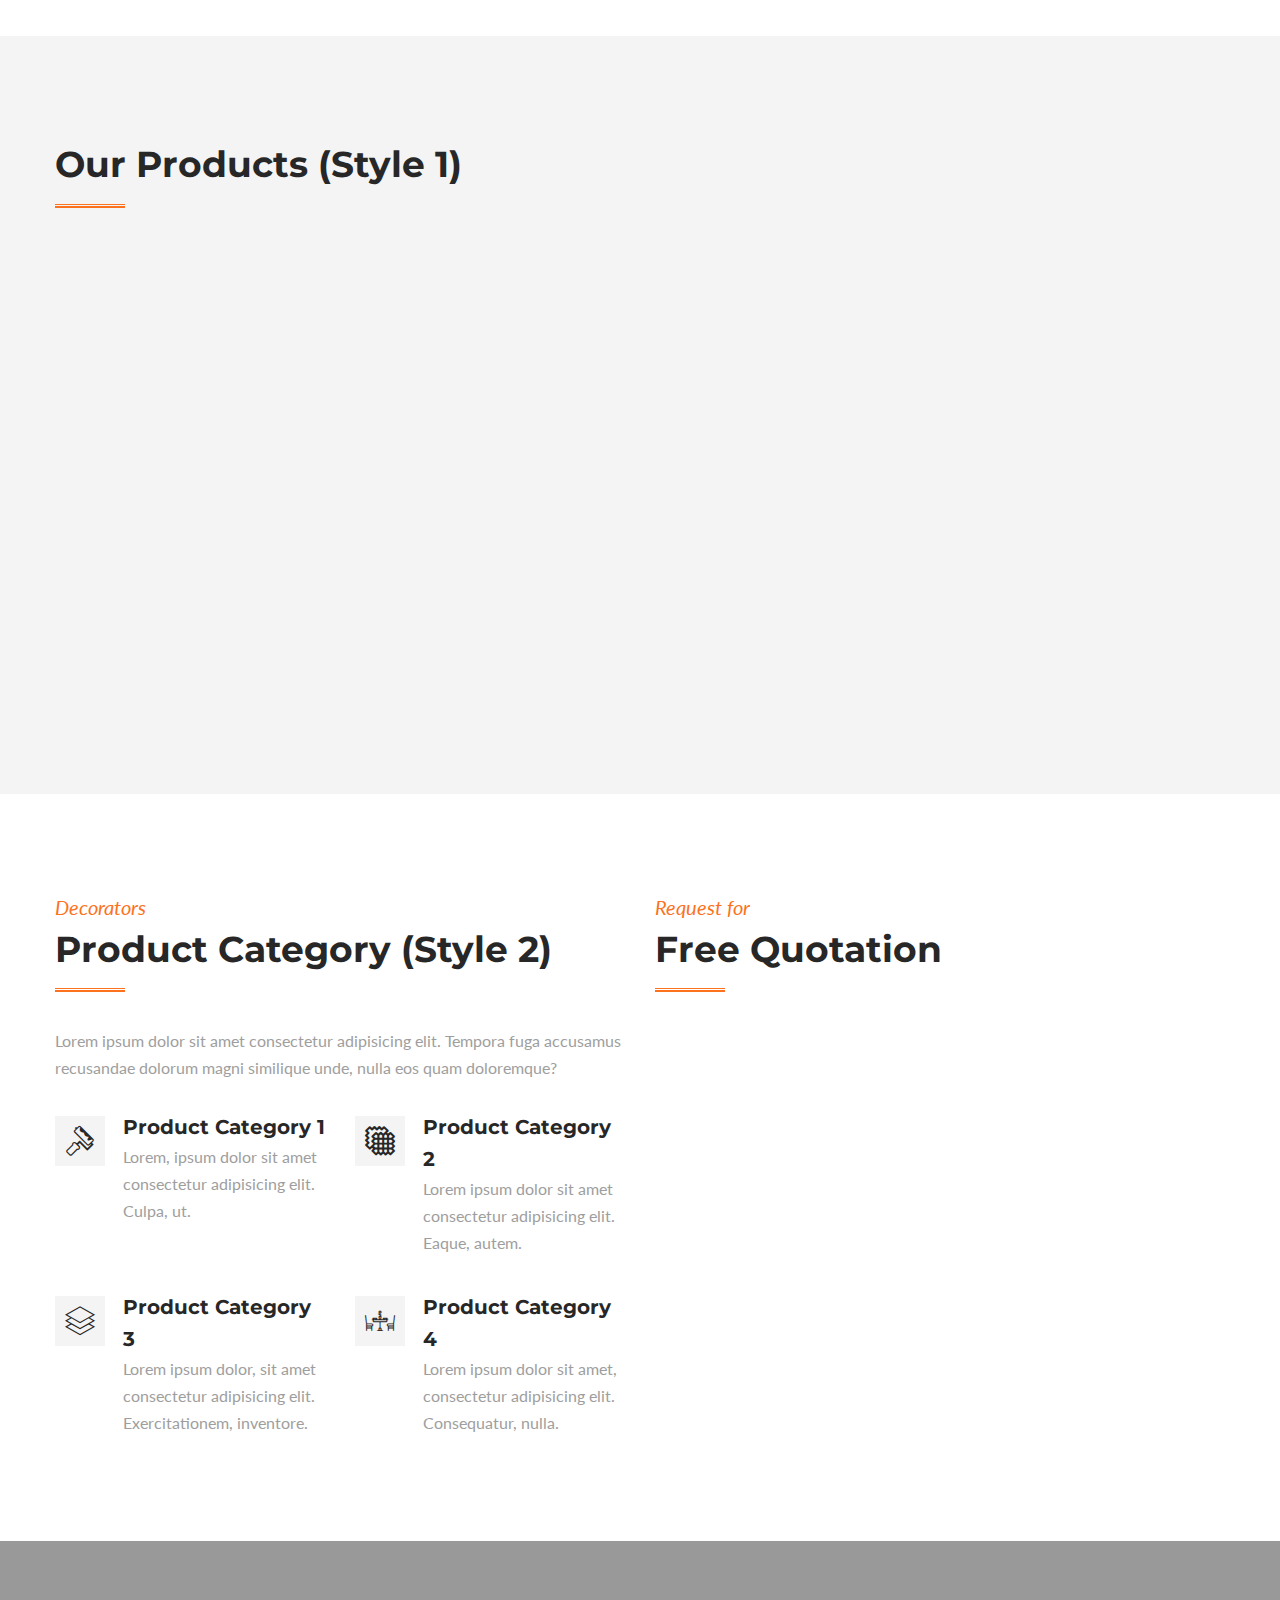
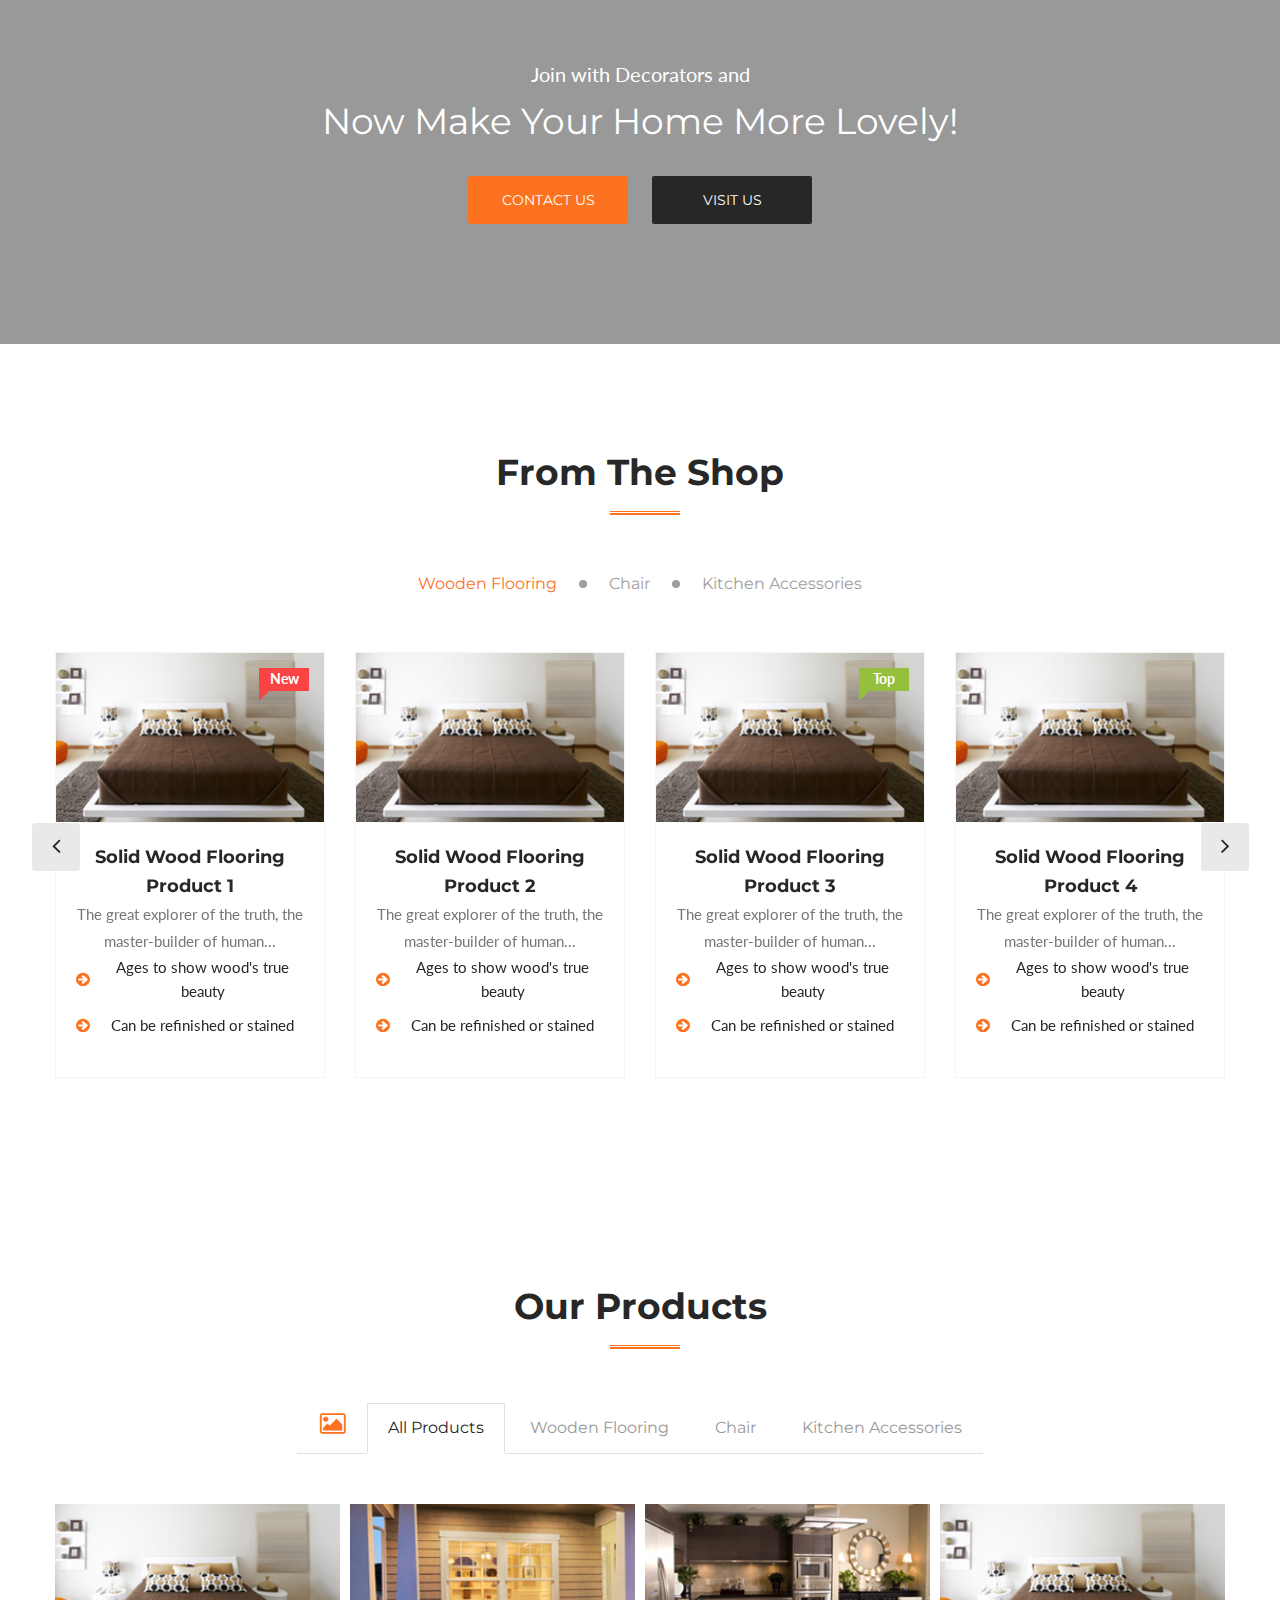
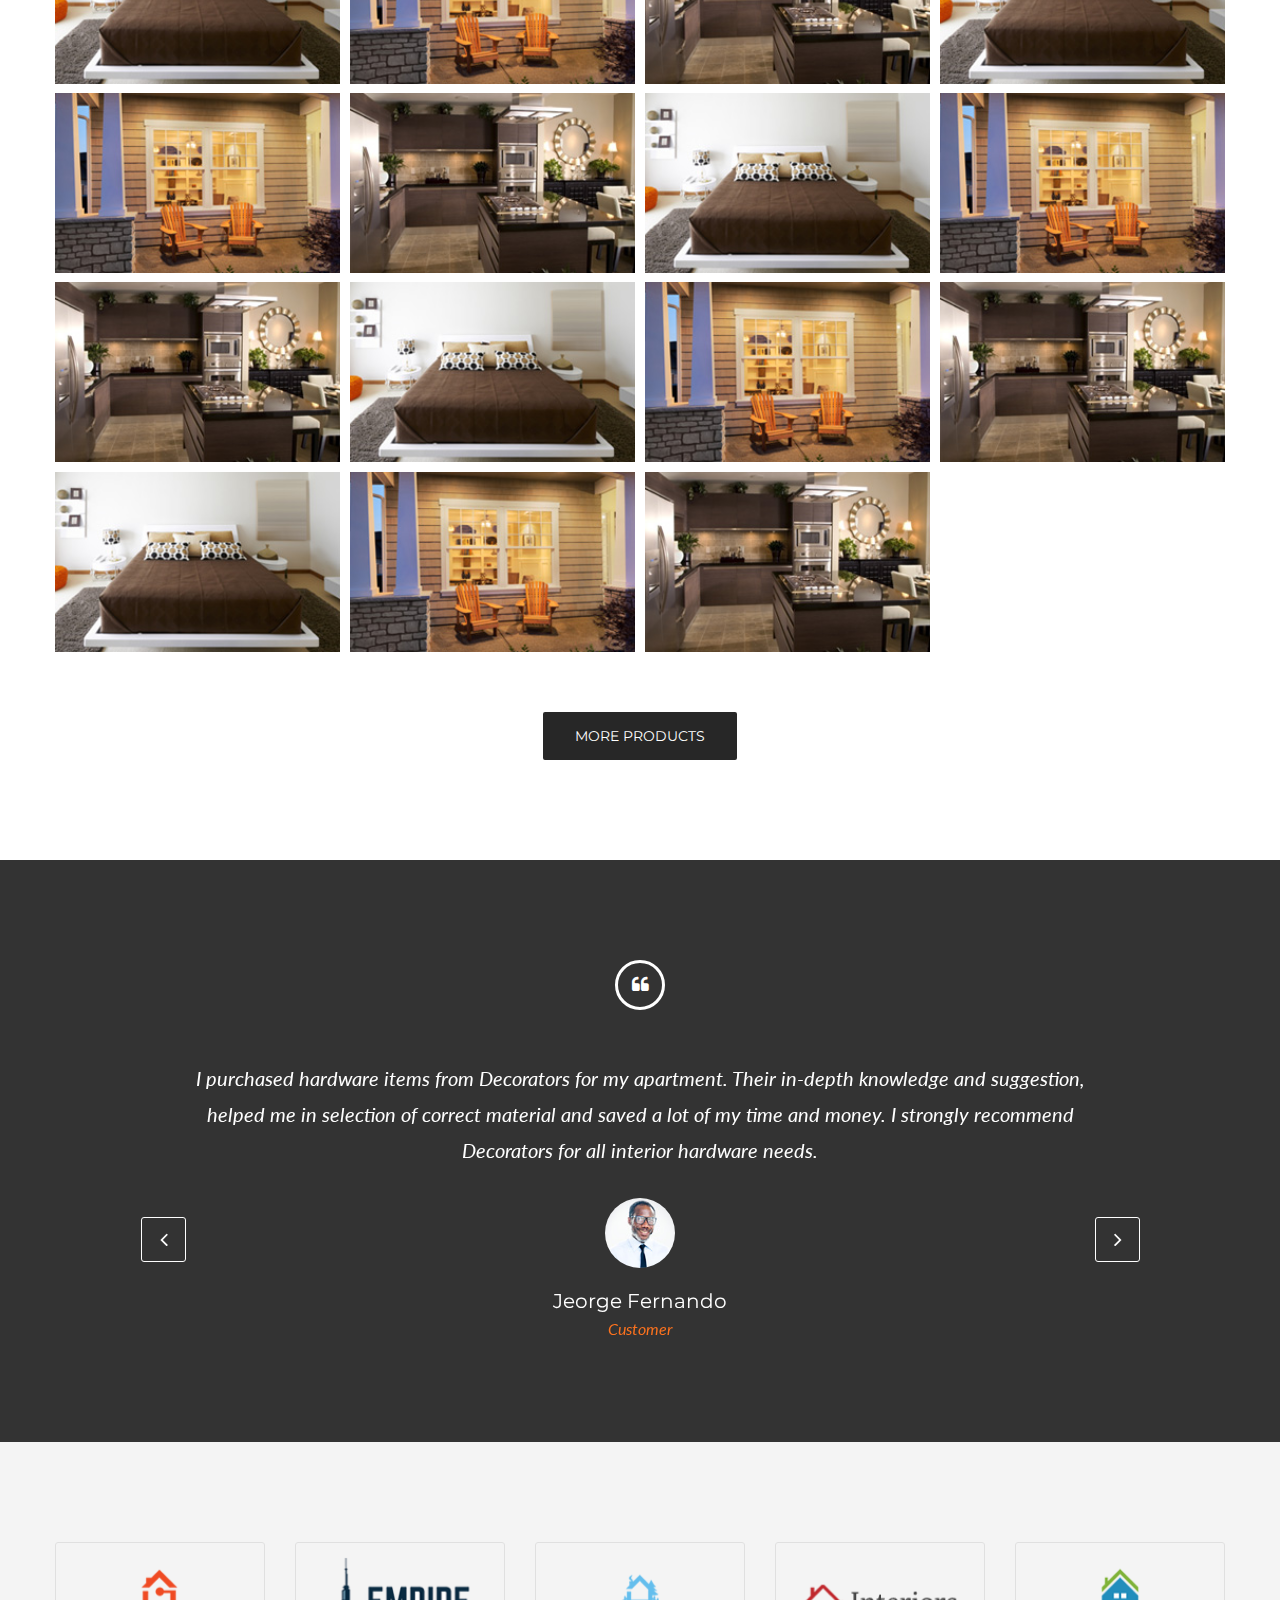
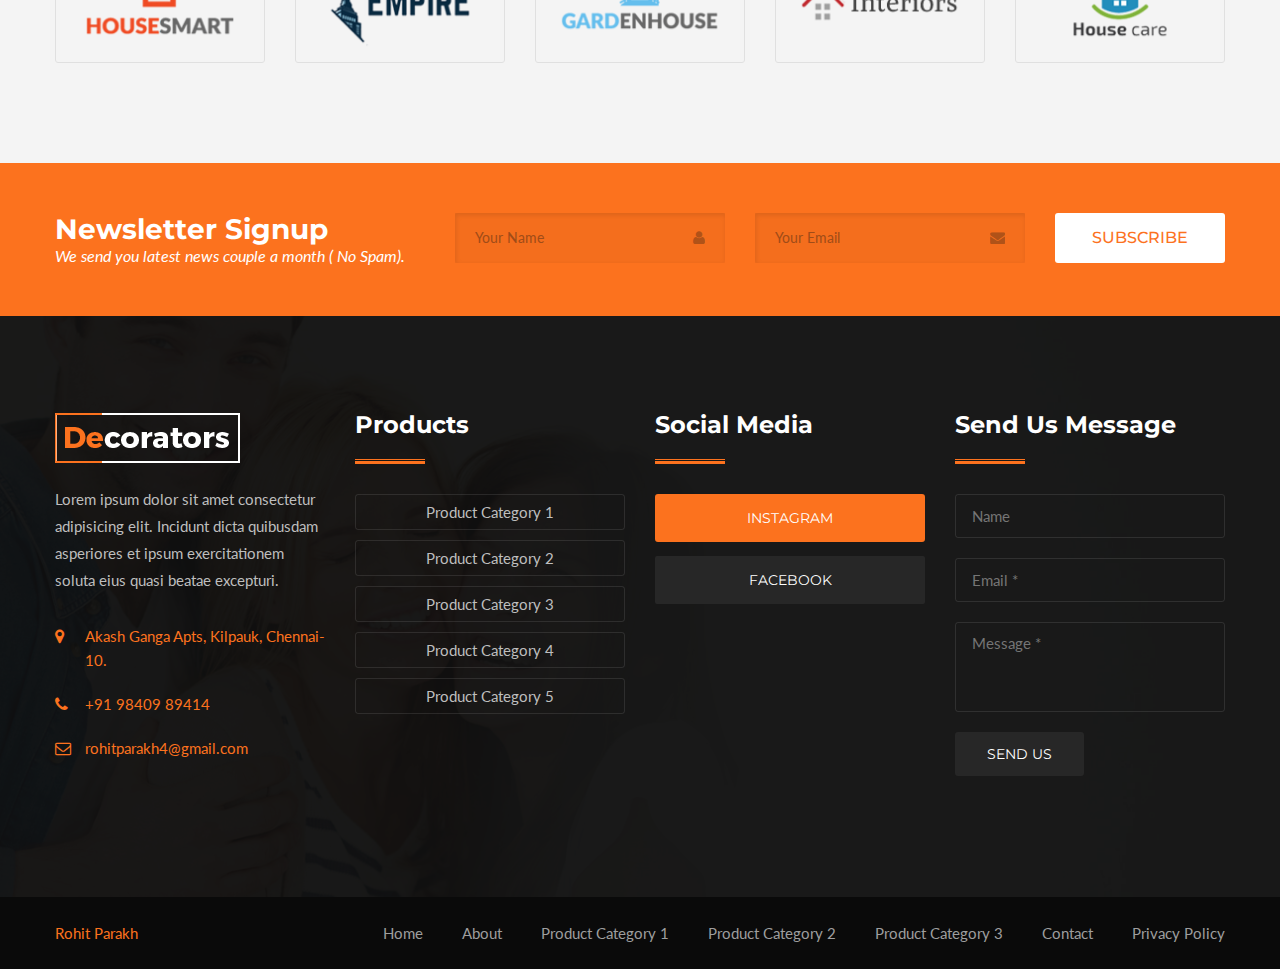
==== commit c6483046: "Added MEta tags + English Language meta tags" ====
--- a/index.html
+++ b/index.html
@@ -4,7 +4,13 @@
 
 <head>
 <meta charset="utf-8">
-<title>Decorators Interior Mall</title>
+
+<title>Decorators Interior Mall - Rohit Parakh</title>
+<html lang="en" xml:lang="en" xmlns="http://www.w3.org/1999/xhtml">
+<meta name="description" content="Decorators Website - Interior Hardware - Made by Rohit Parakh">
+<meta name="keywords" content="interior, hardware, wood, flooring, home, decor, decoration, lock, safe, handle, knob">
+<meta name="author" content="Rohit Parakh">
+
 <!-- Stylesheets -->
 <link href="css/bootstrap.css" rel="stylesheet">
 <link href="css/revolution-slider.css" rel="stylesheet">
@@ -15,8 +21,7 @@
 <meta http-equiv="X-UA-Compatible" content="IE=edge">
 <meta name="viewport" content="width=device-width, initial-scale=1.0, maximum-scale=1.0, user-scalable=0">
 <link href="css/responsive.css" rel="stylesheet">
-<!--[if lt IE 9]><script src="https://cdnjs.cloudflare.com/ajax/libs/html5shiv/3.7.3/html5shiv.js"></script><![endif]-->
-<!--[if lt IE 9]><script src="js/respond.js"></script><![endif]-->
+
 </head>
 
 <body>
--- a/css/style.css
+++ b/css/style.css
@@ -6527,6 +6527,9 @@
 	margin-bottom:30px;
 	color:#9e9e9e;	
 }
+.contact-section .info-style-one >ul> a>li> div.text:hover{
+	color:var(--primary);
+}
 
 /*** 
 
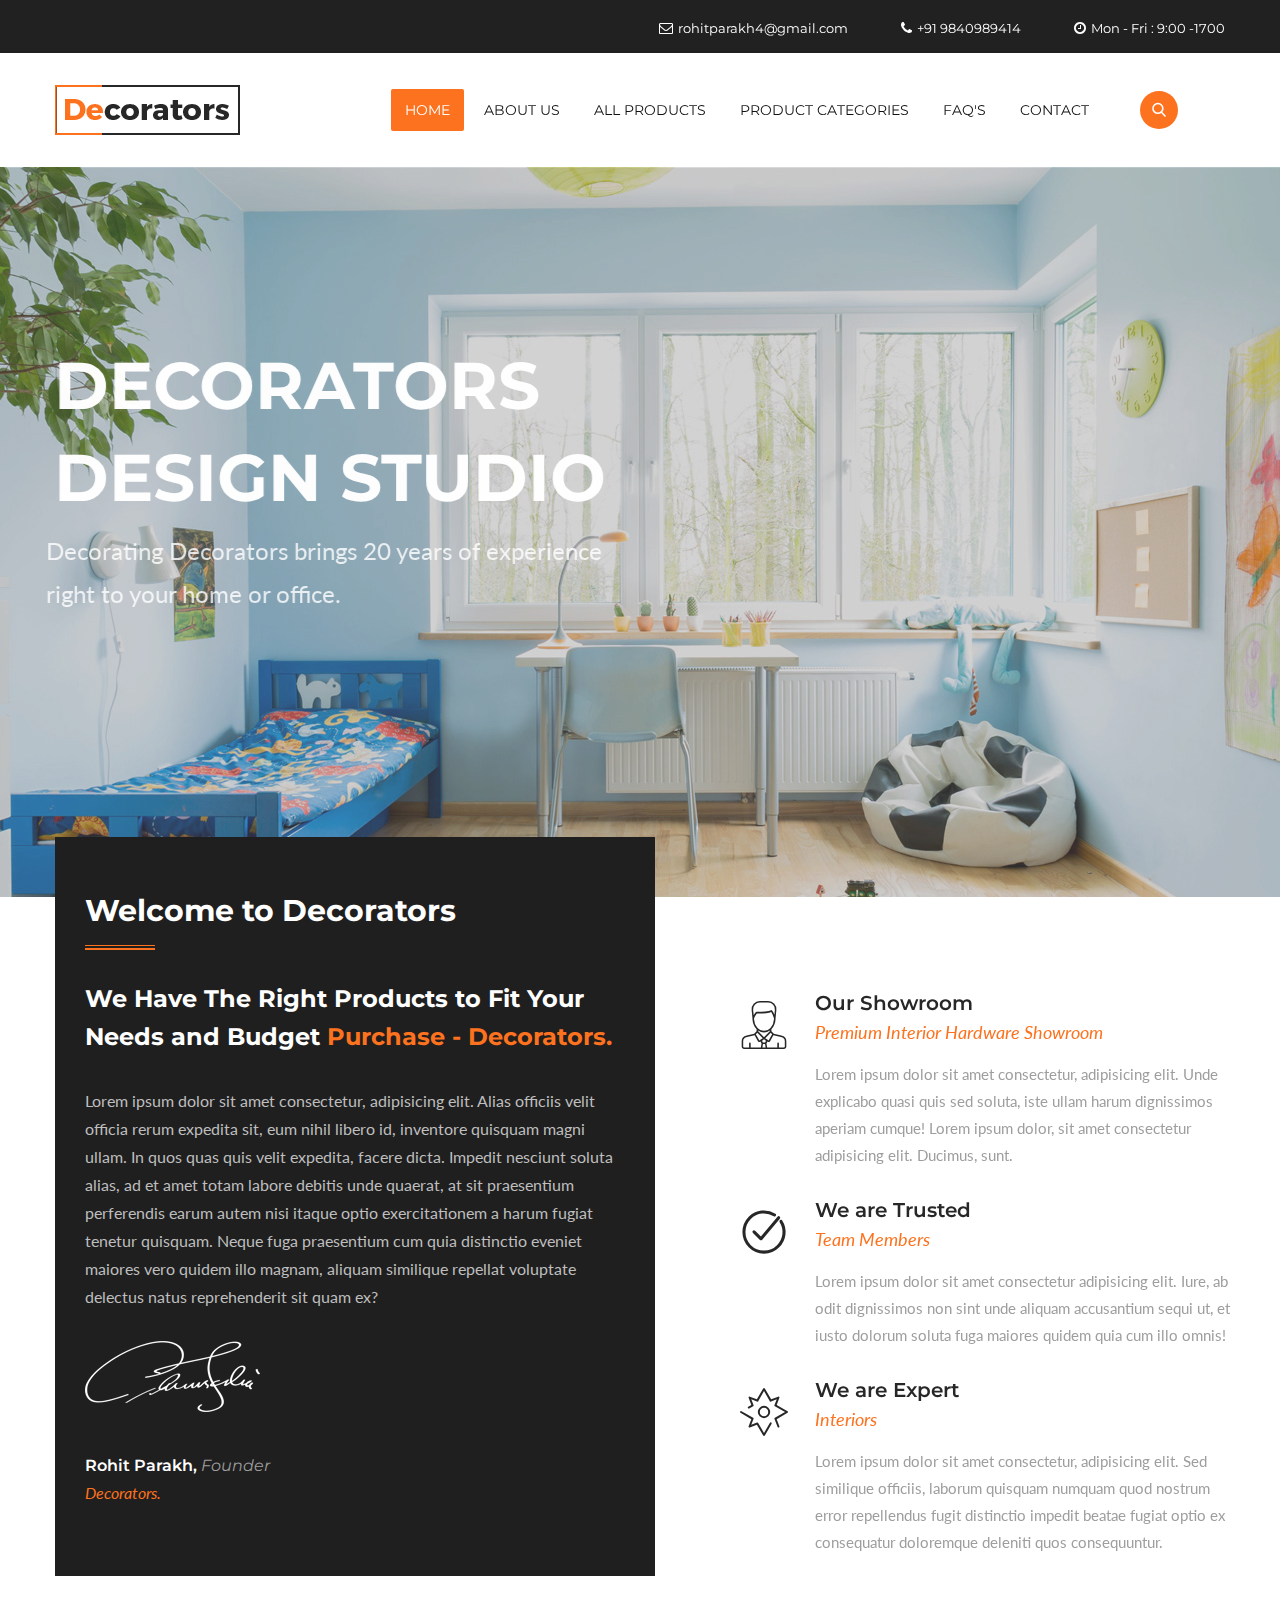
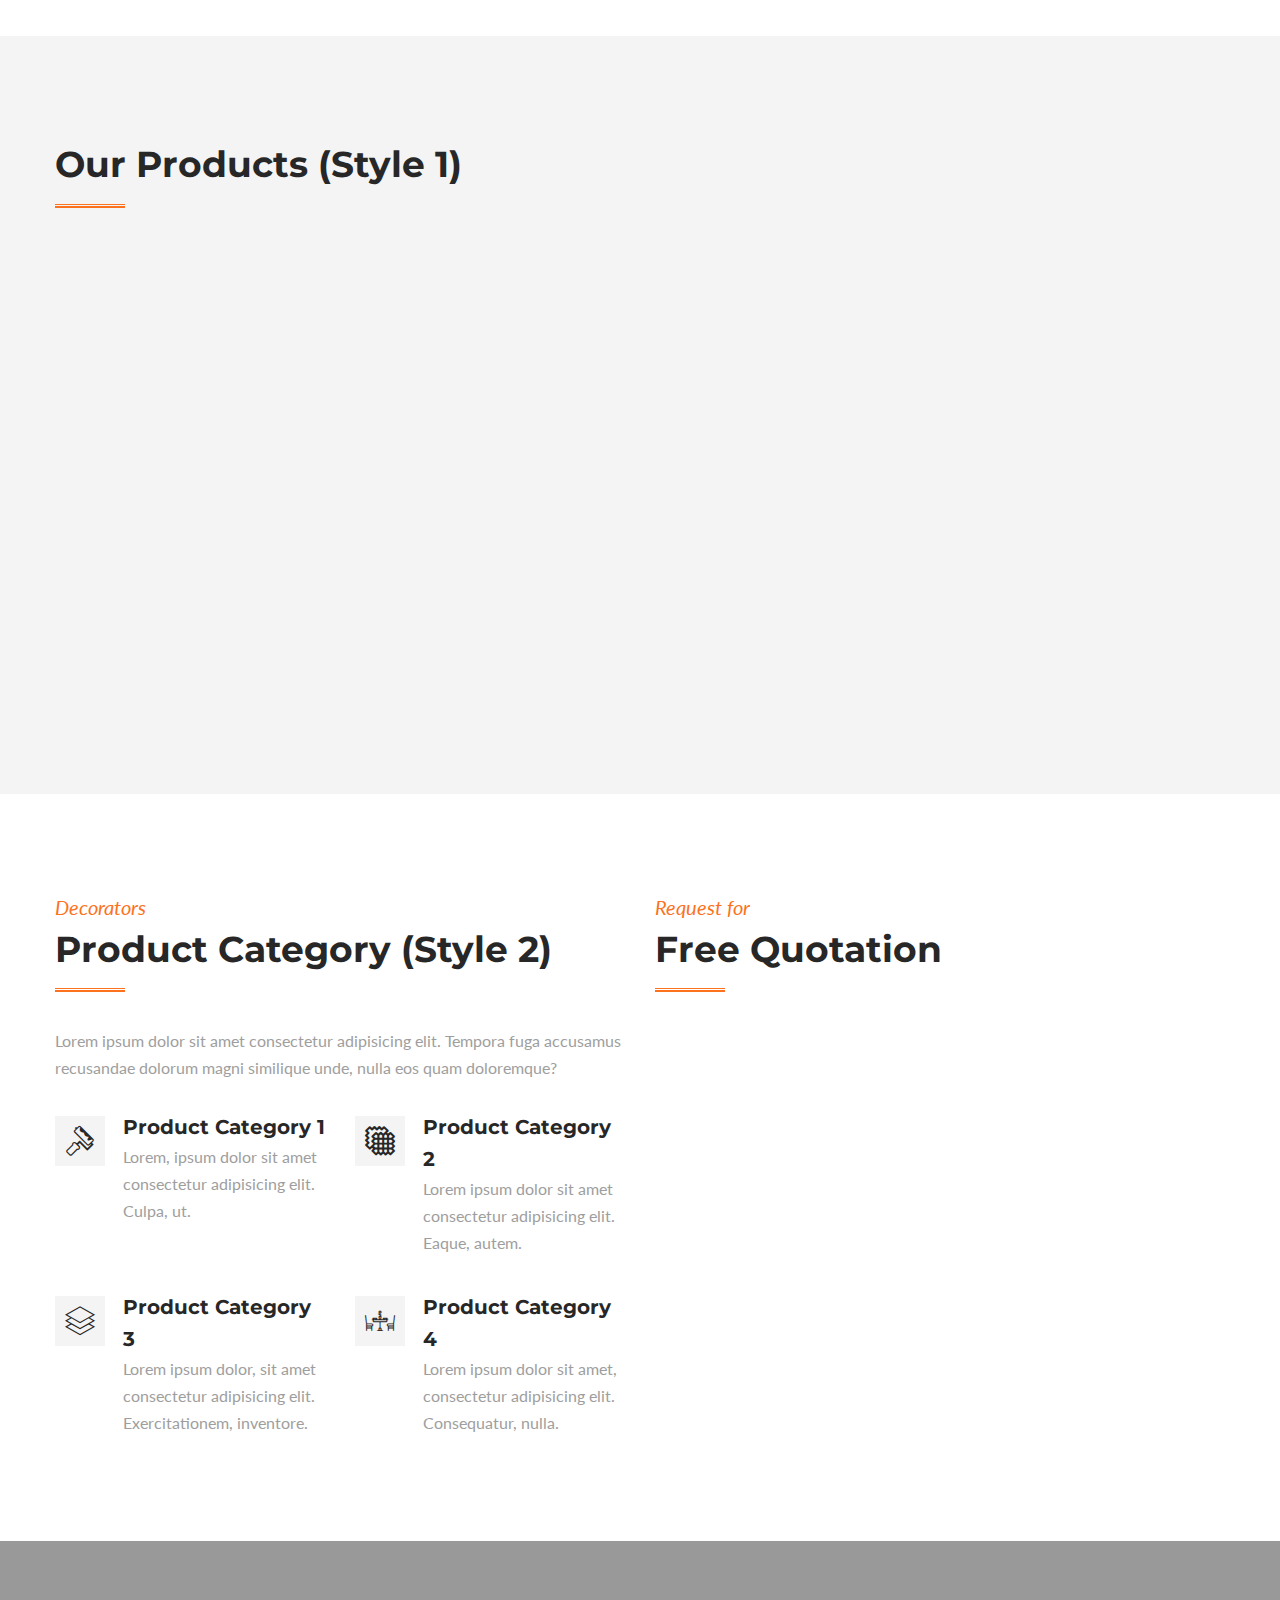
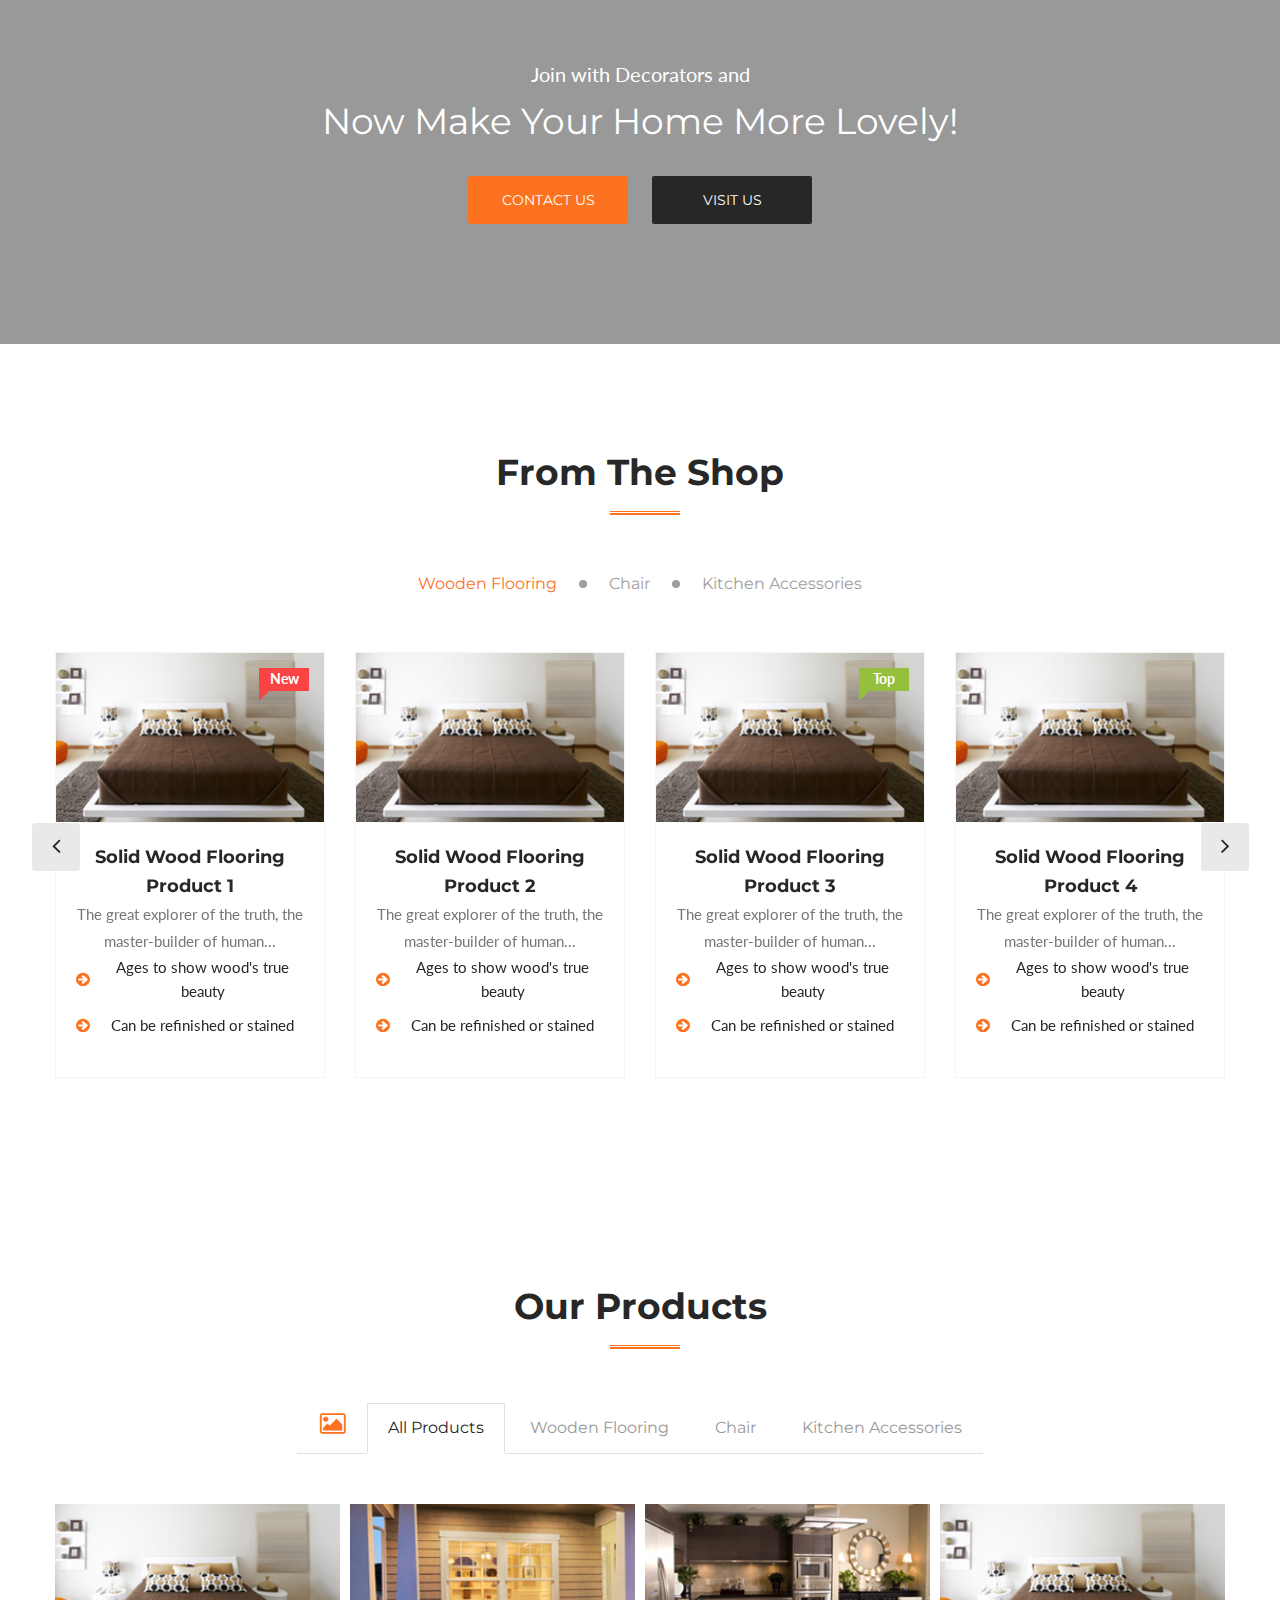
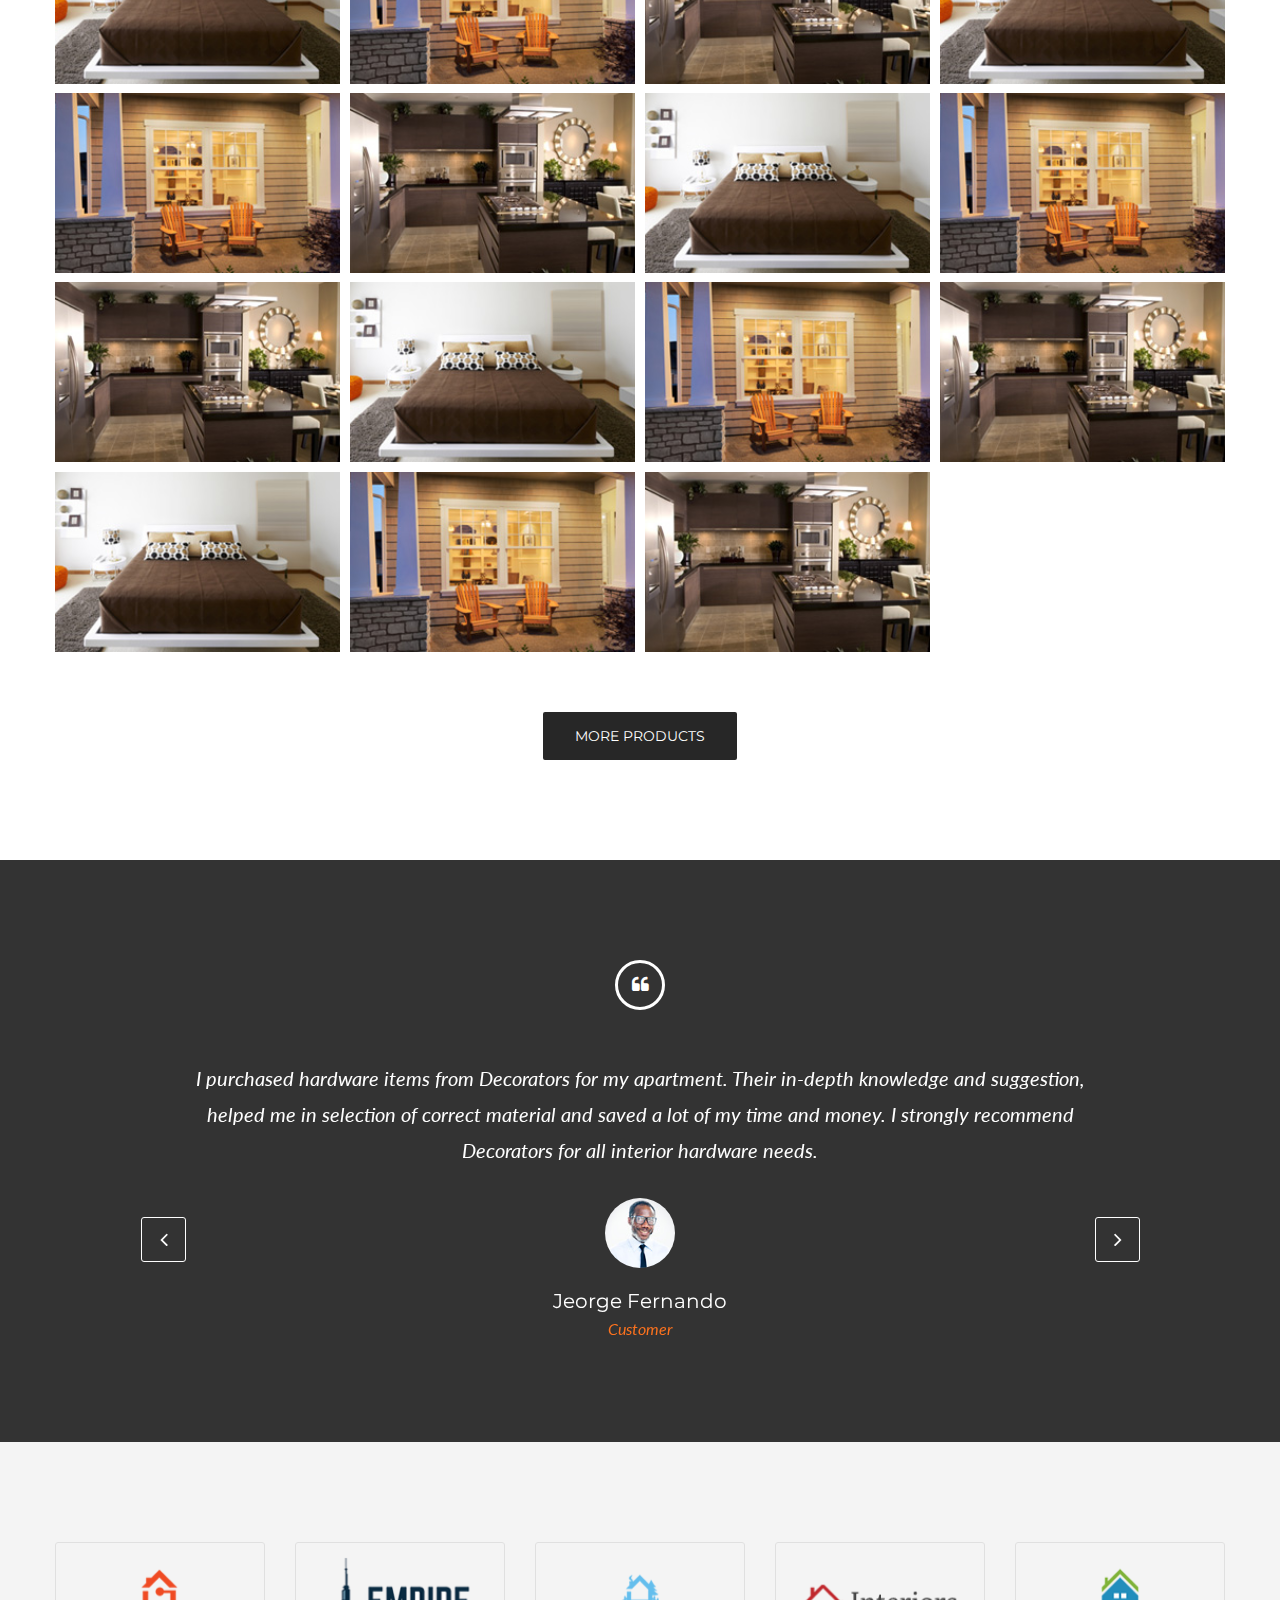
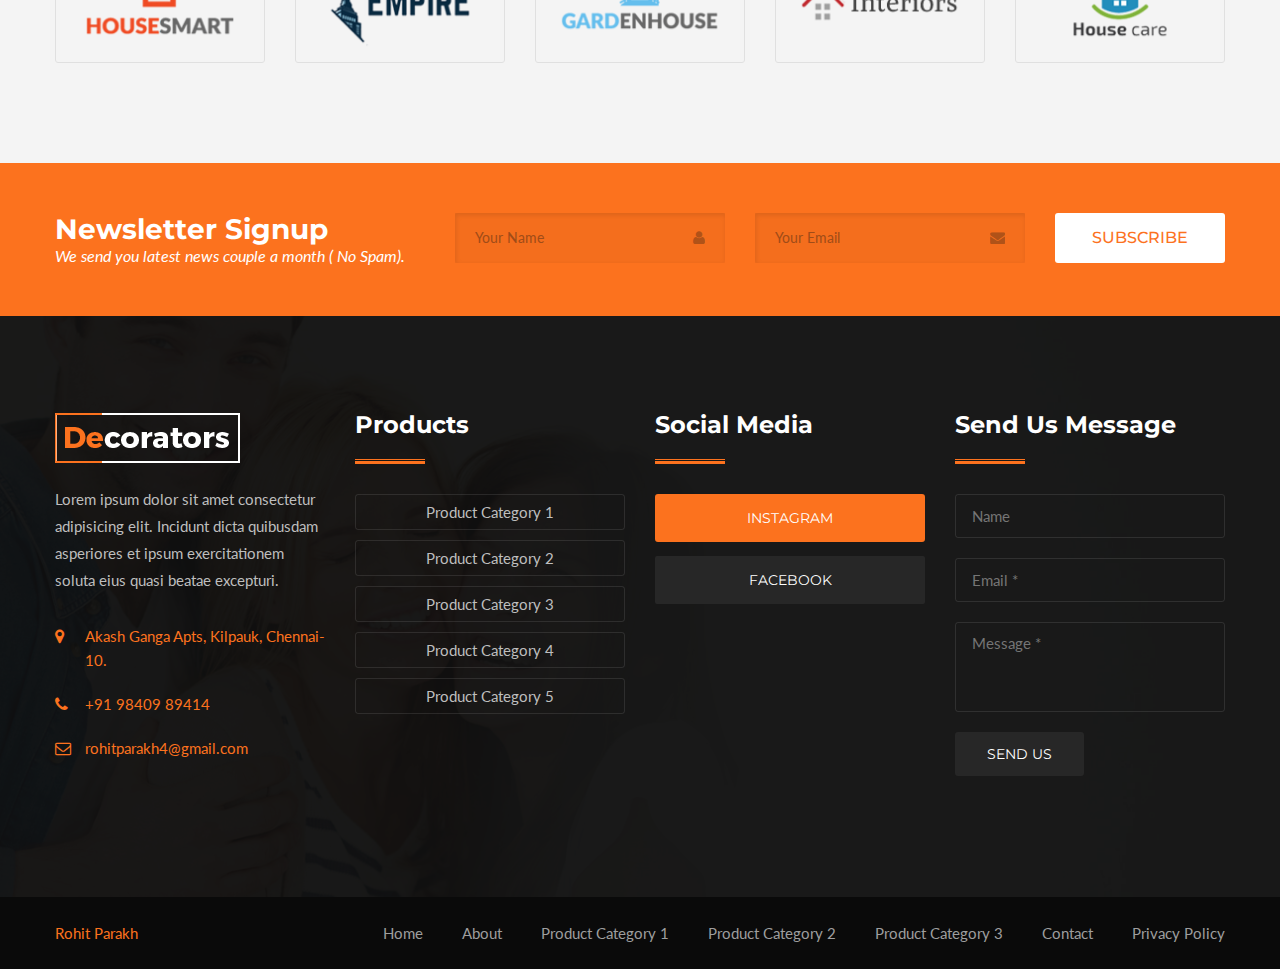
==== commit b3e8f48b: "Newsletter form test index.html" ====
--- a/index.html
+++ b/index.html
@@ -2142,7 +2142,7 @@
     <!--Newsletter Style One-->
     <section class="newsletter-style-one">
     	<div class="auto-container">
-        	<div class="row clearfix">
+        	<div id="newsletter-row" class="row clearfix">
             	
                 <div class="title-column col-lg-4 col-md-12 col-sm-12">
                 	<h2>Newsletter Signup</h2>
@@ -2151,14 +2151,14 @@
                 <!--Form Column-->
                 <div class="form-column col-lg-8 col-md-12 col-sm-12">
                     <div class="inner-box">
-                        <form method="post" action="#">
-                        	<div class="row clearfix">
+                        <form method="post" action="#" id="newsletter-form" name="newsletter-form" data-netlify="true">
+                        	<div  class="row clearfix">
                             	<div class="col-lg-9 col-md-9 col-sm-12 col-xs-12">
                                 	<div class="row clearfix">
                                         <div class="col-lg-6 col-md-6 col-sm-6 col-xs-12">
                                             <div class="form-group">
                                             	<span class="floated-icon fa fa-user"></span>
-                                                <input type="text" name="email" value="" placeholder="Your Name" required>
+                                                <input type="text" name="name" value="" placeholder="Your Name" required>
                                             </div>
                                         </div>
                                         
@@ -2172,7 +2172,8 @@
                                 </div>
                                 
                                 <div class="col-lg-3 col-md-3 col-sm-12 col-xs-12">
-                                	<button type="submit" class="theme-btn">Subscribe</button>
+                                    <button type="submit" id="newsletter-form-submit" class="theme-btn">Subscribe</button>
+                                    
                                 </div>
                                 
                             </div>
--- a/css/style.css
+++ b/css/style.css
@@ -905,7 +905,7 @@
 	padding-top:10px !important;	
 }
 
-.main-header li.dropdown> a::after{
+/* .main-header li.dropdown> a::after{
 	font-family: 'FontAwesome';
 	content: "\f107";
 	position:absolute;
@@ -927,7 +927,7 @@
 .main-header li.dropdown> a:hover::after{
 	content: "";
 
-}
+} */
 
 /*** 
 
